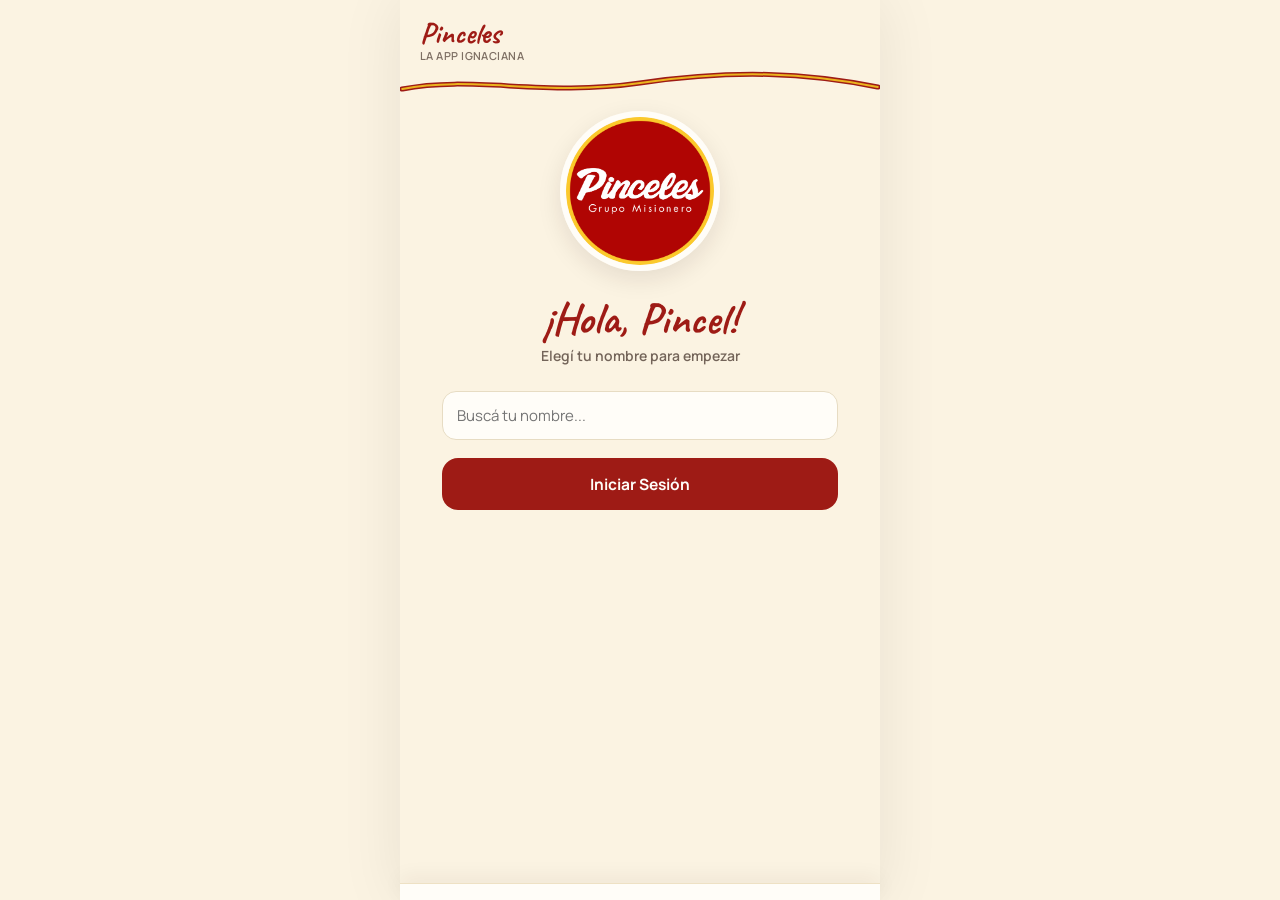
==== index.html @ 34815df1 "Update index.html" ====
<!DOCTYPE html>
<html lang="es">
<head>
<meta charset="UTF-8">
<meta name="viewport" content="width=device-width, initial-scale=1.0, maximum-scale=1">
<title>Pinceles · La app ignaciana</title>
<link rel="preconnect" href="https://fonts.googleapis.com">
<link href="https://fonts.googleapis.com/css2?family=Caveat:wght@600;700&family=Manrope:wght@400;500;600;700;800&display=swap" rel="stylesheet">
<style>
  :root{ --rojo: #9E1B15; --rojo-osc: #711209; --dorado: #EBB41E; --dorado-suave: #F6D888; --crema: #FBF3E2; --crema-2: #F3E7CC; --tinta: #2B1810; --oliva: #6B7A3A; --blanco: #FFFDF8; --sombra: 0 8px 24px rgba(43,24,16,.10); --radio: 20px; }
  *{box-sizing:border-box; -webkit-tap-highlight-color: transparent;}
  html,body{margin:0;padding:0;}
  body{ font-family:'Manrope', sans-serif; background: var(--crema); color: var(--tinta); min-height:100vh; display:flex; justify-content:center; }
  #app{ width:100%; max-width:480px; min-height:100vh; background: var(--crema); position:relative; display:flex; flex-direction:column; box-shadow: 0 0 60px rgba(0,0,0,.08); }
  .topbar{ padding: 18px 20px 14px; display:flex; align-items:center; justify-content:space-between; position:relative; z-index:2; }
  .brand{ display:flex; align-items:center; gap:10px; }
  .brand-title{ font-family:'Caveat',cursive; font-weight:700; font-size:30px; color:var(--rojo); line-height:1; }
  .brand-sub{ font-size:11px; color:var(--tinta); opacity:.6; font-weight:600; letter-spacing:.04em; text-transform:uppercase; }
  .logo-header { width: 38px; height: 38px; border-radius: 50%; object-fit: cover; border: 2px solid var(--dorado); box-shadow: var(--sombra); }
  .icon-btn{ width:38px; height:38px; border-radius:50%; background: var(--blanco); border:1px solid rgba(43,24,16,.08); display:flex; align-items:center; justify-content:center; cursor:pointer; box-shadow: var(--sombra); transition: transform .15s ease; }
  .icon-btn:active{ transform: scale(.92); }
  .btn-logout { background:none; border:none; color:var(--rojo); font-weight:800; font-size:12px; cursor:pointer; font-family:'Manrope'; text-transform:uppercase; padding-right:4px;}
  .stroke-divider{ width:100%; height:26px; display:block; margin-top:-6px; }
  .stroke-path{ stroke-dasharray: 900; stroke-dashoffset:900; animation: draw 1.1s ease forwards .15s; }
  @keyframes draw{ to{ stroke-dashoffset:0; } }
  main{ flex:1; padding: 4px 20px 100px; position:relative; z-index:1; }
  .hidden{ display:none !important; }
  .card{ background: var(--blanco); border-radius: var(--radio); box-shadow: var(--sombra); padding:18px 18px; margin-bottom:16px; border: 1px solid rgba(43,24,16,.04); }
  h2.section-title{ font-size:13px; text-transform:uppercase; letter-spacing:.06em; color: var(--rojo); font-weight:800; margin: 22px 2px 10px; }
  h2.section-title:first-child{ margin-top:6px; }
  .btn{ display:inline-flex; align-items:center; justify-content:center; gap:8px; width:100%; padding:15px 18px; border-radius:16px; border:none; font-family:'Manrope'; font-weight:700; font-size:15.5px; cursor:pointer; transition: transform .12s ease, filter .15s ease; }
  .btn:active{ transform: scale(.97); }
  .btn-primary{ background: var(--rojo); color: var(--blanco); }
  .btn-primary:hover{ filter:brightness(1.08); }
  .btn-gold{ background: var(--dorado); color: var(--tinta); }
  .btn-outline{ background:transparent; border:2px solid var(--rojo); color:var(--rojo); }
  .btn-sm{ width:auto; padding:9px 14px; font-size:13.5px; border-radius:12px; }
  input, select{ width:100%; padding:13px 14px; border-radius:14px; border:1.5px solid #E7DCC3; background: var(--blanco); font-family:'Manrope'; font-size:15px; color:var(--tinta); margin-bottom:12px; outline:none; }
  input:focus, select:focus{ border-color: var(--dorado); }
  label{ font-size:12.5px; font-weight:700; color:var(--tinta); opacity:.7; margin-bottom:6px; display:block; text-transform:uppercase; letter-spacing:.03em; }
  .toggle-row{ display:flex; gap:8px; margin-bottom:12px; }
  .toggle-opt{ flex:1; text-align:center; padding:12px 8px; border-radius:14px; border:1.5px solid #E7DCC3; font-weight:700; font-size:14px; cursor:pointer; background: var(--blanco); color: var(--tinta); opacity:.6; }
  .toggle-opt.active{ opacity:1; border-color: var(--rojo); background: #FCEFEA; color: var(--rojo); }
  .stat-grid{ display:flex; gap:12px; }
  .stat-box{ flex:1; background: linear-gradient(135deg, var(--rojo), var(--rojo-osc)); color:var(--blanco); border-radius:18px; padding:18px 14px; text-align:center; }
  .stat-box.gold{ background: linear-gradient(135deg, var(--dorado), #d99b12); color:var(--tinta); }
  .stat-num{ font-family:'Caveat'; font-size:38px; font-weight:700; line-height:1; }
  .stat-label{ font-size:11.5px; font-weight:700; opacity:.85; text-transform:uppercase; letter-spacing:.03em; margin-top:2px;}
  .list-item{ display:flex; align-items:center; justify-content:space-between; padding:12px 4px; border-bottom:1px solid #F0E4C8; }
  .list-item:last-child{ border-bottom:none; }
  .li-name{ font-weight:700; font-size:15px; }
  .li-sub{ font-size:12.5px; opacity:.6; margin-top:2px; }
  .badge{ font-size:11px; font-weight:800; padding:5px 10px; border-radius:20px; text-transform:uppercase; letter-spacing:.02em; }
  .badge-pend{ background:#FBE7DA; color:#B4551D; }
  .badge-ok{ background:#E4EDD6; color:var(--oliva); }
  .badge-neutral{ background:var(--crema-2); color:var(--tinta); opacity:.75;}
  .empty{ text-align:center; padding:26px 10px; opacity:.55; font-size:14px; }
  .bottomnav{ position:absolute; left:0; right:0; bottom:0; z-index:5; background: var(--blanco); border-top:1px solid #EEE1C4; display:flex; padding: 8px 8px calc(8px + env(safe-area-inset-bottom)); box-shadow: 0 -6px 20px rgba(43,24,16,.06); }
  .nav-btn{ flex:1; display:flex; flex-direction:column; align-items:center; gap:3px; padding:8px 2px; border-radius:14px; cursor:pointer; color:var(--tinta); opacity:.45; background:none; border:none; font-family:'Manrope'; font-weight:700; font-size:10px; }
  .nav-btn.active{ opacity:1; color:var(--rojo); background:#FCEFEA; }
  .nav-btn svg{ width:22px; height:22px; }
  .overlay{ position:absolute; inset:0; background:rgba(43,24,16,.45); z-index:20; display:flex; align-items:flex-end; justify-content:center; }
  .sheet{ width:100%; max-width:480px; background:var(--crema); border-radius:26px 26px 0 0; padding:22px 20px calc(22px + env(safe-area-inset-bottom)); max-height:88vh; overflow-y:auto; animation: slideup .25s ease; }
  @keyframes slideup{ from{ transform: translateY(30px); opacity:0;} to{transform:translateY(0); opacity:1;} }
  .sheet h3{ margin:0 0 16px; font-size:19px; color:var(--rojo); }
  .close-x{ float:right; cursor:pointer; opacity:.5; font-size:20px; }
  .selector-wrap{ padding: 10px 22px 40px; text-align:center; }
  .logo-inicio { width:160px; height:160px; border-radius:50%; object-fit:cover; border:6px solid var(--blanco); box-shadow: var(--sombra); margin: 0 auto 20px; display:block; }
  .selector-wrap h1{ font-family:'Caveat'; font-size:44px; color:var(--rojo); margin:6px 0 0; }
  .selector-wrap p.tag{ font-size:14px; opacity:.65; margin:0 0 26px; font-weight:600;}
  .quantity-stepper{ display:flex; align-items:center; gap:10px; margin-bottom:12px; }
  .qty-btn{ width:40px; height:40px; border-radius:12px; border:1.5px solid #E7DCC3; background:var(--blanco); font-size:20px; font-weight:800; color:var(--rojo); cursor:pointer; }
  .qty-val{ flex:1; text-align:center; font-weight:800; font-size:18px; }
  table.mini{ width:100%; border-collapse:collapse; font-size:13px; }
  table.mini th{ text-align:left; font-size:10.5px; text-transform:uppercase; opacity:.55; padding:6px 4px; border-bottom:2px solid var(--crema-2);}
  table.mini td{ padding:8px 4px; border-bottom:1px solid var(--crema-2); }
  table.mini input{ margin:0; padding:6px 8px; font-size:13px; border-radius:8px; width:100%; }
  .pin-dots{ display:flex; gap:14px; justify-content:center; margin:18px 0 10px; }
  .pin-dot{ width:16px; height:16px; border-radius:50%; border:2px solid var(--rojo); }
  .pin-dot.filled{ background:var(--rojo); }
  .keypad{ display:grid; grid-template-columns:repeat(3,1fr); gap:10px; margin-top:14px; }
  .key{ padding:16px 0; border-radius:14px; background:var(--blanco); border:1.5px solid #E7DCC3; font-size:20px; font-weight:800; cursor:pointer; }
  .key:active{ background:var(--crema-2); }
  .toast{ position:absolute; bottom:96px; left:50%; transform:translateX(-50%); background:var(--tinta); color:var(--blanco); padding:11px 20px; border-radius:30px; font-size:13.5px; font-weight:700; z-index:50; box-shadow:0 8px 20px rgba(0,0,0,.25); opacity:0; transition:opacity .25s ease; pointer-events:none; max-width:88%; text-align:center; }
  .toast.show{ opacity:1; }
  .toast.warn{ background:#B4551D; }
  .row-between{ display:flex; align-items:center; justify-content:space-between; }
  .muted{ opacity:.6; font-size:12.5px; }
  .banner-min{ background: linear-gradient(135deg, var(--dorado-suave), var(--dorado)); border-radius:18px; padding:16px; margin-bottom:12px; text-align:center; }
  @keyframes spin{ to{transform:rotate(360deg);} }

  /* ---- Loader "pincel escribiendo Pinceles" ---- */
  .brush-loader{ position:relative; width:170px; height:52px; margin:0 auto; }
  .brush-text{ position:absolute; left:0; top:0; width:100%; text-align:left; font-family:'Caveat',cursive; font-weight:700; font-size:38px; color:var(--rojo); white-space:nowrap; line-height:1; clip-path: inset(0 100% 0 0); animation: brushReveal 1.6s ease-in-out infinite; }
  @keyframes brushReveal{ 0%{ clip-path: inset(0 100% 0 0); } 55%{ clip-path: inset(0 0% 0 0); } 100%{ clip-path: inset(0 0% 0 0); } }
  .brush-icon{ position:absolute; top:-4px; left:-8px; width:26px; height:26px; animation: brushMove 1.6s ease-in-out infinite; transform-origin: bottom left; }
  @keyframes brushMove{
    0%   { left:-8px;  transform: rotate(-25deg); opacity:1; }
    55%  { left:148px; transform: rotate(12deg);  opacity:1; }
    58%  { left:148px; transform: rotate(12deg);  opacity:0; }
    60%  { left:-8px;  transform: rotate(-25deg); opacity:0; }
    100% { left:-8px;  transform: rotate(-25deg); opacity:1; }
  }
  .loader-label{ font-weight:800; color:var(--tinta); font-size:12.5px; letter-spacing:.06em; text-transform:uppercase; opacity:.55; margin-top:4px; }
</style>
</head>
<body>
<div id="app">
  <div class="topbar">
    <div class="brand">
      <div><div class="brand-title" id="topTitle">Pinceles</div><div class="brand-sub" id="topSub">La app ignaciana</div></div>
    </div>
    <div id="headerActions" style="display:flex; gap:10px; align-items:center;"></div>
  </div>
  <svg class="stroke-divider" viewBox="0 0 400 26" preserveAspectRatio="none"><path class="stroke-path" d="M2 18 C60 4, 120 26, 200 12 S 340 2, 398 16" stroke="var(--rojo)" stroke-width="5" fill="none" stroke-linecap="round"/><path class="stroke-path" d="M2 18 C60 4, 120 26, 200 12 S 340 2, 398 16" stroke="var(--dorado)" stroke-width="2" fill="none" stroke-linecap="round" style="animation-delay:.3s"/></svg>
  <main id="main"></main>
  <div class="bottomnav" id="bottomNav"></div>
  <div id="modalRoot"></div>
  <div class="toast" id="toast"></div>

  <div id="loader" style="position:fixed; inset:0; z-index:9999; background:rgba(43,24,16,.3); display:none; align-items:center; justify-content:center;">
    <div style="background:var(--blanco); padding:26px 30px; border-radius:24px; box-shadow:var(--sombra); display:flex; flex-direction:column; align-items:center; gap:8px;">
      <div class="brush-loader">
        <span class="brush-text">Pinceles</span>
        <svg class="brush-icon" viewBox="0 0 24 24" fill="none" stroke="var(--rojo)" stroke-width="2" stroke-linecap="round" stroke-linejoin="round">
          <path d="M18.5 2.5a2.121 2.121 0 0 1 3 3L12 15l-4 1 1-4 9.5-9.5z"></path>
          <path d="M5.5 15.5L2 22l6.5-3.5"></path>
        </svg>
      </div>
      <span class="loader-label">Cargando</span>
    </div>
  </div>

</div>

<script>
/* ============================= CONFIGURACIÓN API ============================= */
const SCRIPT_URL = "https://script.google.com/macros/s/AKfycbxogLtZlqgk6wkzD6AjpM-WFJa19YjMwTI0pzx1bWwDLIIKMVZTWb5zqlUjiiaGazgH/exec"; 
/* ============================================================================== */

const RECEPTORES = ["Luli Echenique","Mati Comello","Mili Masloski","Pauli García"];

// ACÁ ESTÁN LOS VALORES CORREGIDOS: Esto evita que un microcorte te ponga 7000/3500 y "2026".
const DEFAULT_CONFIG = { costoTotal: 120000, pagoMinimo: 18000, horasObjetivo: 17, porcentajeSolidario: 40, valorHora: 7000, valorDocena: 16000, valorMediaDocena: 9000, alias: "gmpinceles2026", pin: "0406" };

const DEFAULT_RECETA = [
  {cat:"Ingredientes", ing:"Carne - kg", c50:15.3}, {cat:"Ingredientes", ing:"Cebolla - kg", c50:15.3}, {cat:"Ingredientes", ing:"Papa - kg", c50:4.5}, {cat:"Ingredientes", ing:"Verdeo - kg", c50:1.1}, {cat:"Ingredientes", ing:"Huevo - maple", c50:2.25}, {cat:"Ingredientes", ing:"Aceituna - kg", c50:2.75}, {cat:"Ingredientes", ing:"Tapa empanadas - doc", c50:50}, {cat:"Ingredientes", ing:"Pimentón - g", c50:250}, {cat:"Ingredientes", ing:"Comino - g", c50:80}, {cat:"Ingredientes", ing:"Pimienta - g", c50:80}, {cat:"Ingredientes", ing:"Sal - g", c50:450}, {cat:"Ingredientes", ing:"Aceite - L", fixed:2},
  {cat:"Descartables", ing:"Cajas docena - u", fixed:150}, {cat:"Descartables", ing:"Cajas media - u", fixed:100}, {cat:"Descartables", ing:"Films - u", c50:50}, {cat:"Descartables", ing:"Guantes nitrilo - u", fixed:100}, {cat:"Descartables", ing:"Bolsas - u", fixed:150}, {cat:"Descartables", ing:"Cofias - u", fixed:100},
  {cat:"Limpieza", ing:"Detergente - L", fixed:2}, {cat:"Limpieza", ing:"Desengrasante - L", fixed:2}, {cat:"Limpieza", ing:"Esponjas - u", fixed:2}, {cat:"Limpieza", ing:"Esponjas metálicas - u", fixed:6},
  {cat:"Otros", ing:"Otros gastos / Extras", c50:null}
];

let STATE = { miNombre: null, pinceles: [], config: {...DEFAULT_CONFIG}, ventas: [], asistencia: [], historial: [], sesiones: {}, minimoPagos: {}, postFeriaPagos: {}, deudaAsignada: {}, ventasMisas: {docenas: 0, medias: 0, donaciones: 0}, receta: JSON.parse(JSON.stringify(DEFAULT_RECETA)), docenasCocinar: 192, tab: "estado", economiaOn: false, ecoTab: "ventas" };

function showLoading(show) { const loader = document.getElementById('loader'); if(loader) loader.style.display = show ? 'flex' : 'none'; }
function snapshot(obj){ return JSON.parse(JSON.stringify(obj)); }

async function api(action, payload = {}) {
  showLoading(true);
  try {
    const res = await fetch(SCRIPT_URL, { method: 'POST', body: JSON.stringify({ action, payload }) });
    const db = await res.json();
    if(db.error) throw new Error(db.error);
    aplicarDB(db);
    return db;
  } catch(e) { if (action !== 'SYNC') toast("Error de conexión. Intentá de nuevo.", true); throw e; }
  finally { showLoading(false); }
}

async function apiBackground(action, payload = {}, onError = null) {
  try {
    const res = await fetch(SCRIPT_URL, { method: 'POST', body: JSON.stringify({ action, payload }) });
    const db = await res.json();
    if(db.error) throw new Error(db.error);
    if(db && typeof db === 'object' && (db.pinceles || db.ventas || db.asistencia)) {
      aplicarDB(db, {silencioso:true});
    }
  } catch(e) {
    toast("⚠️ No se pudo guardar en Google. Se revirtió el cambio.", true);
    if(onError) onError();
    render();
  }
}

function aplicarDB(db, opciones = {}){
  STATE.pinceles = db.pinceles || STATE.pinceles || [];
  STATE.ventas = db.ventas || STATE.ventas || []; 
  STATE.asistencia = db.asistencia || STATE.asistencia || []; 
  STATE.historial = db.historial || STATE.historial || [];
  if(db.config && Object.keys(db.config).length > 0) STATE.config = db.config;
  STATE.sesiones = db.sesiones || STATE.sesiones || {}; 
  STATE.minimoPagos = db.minimoPagos || STATE.minimoPagos || {};
  STATE.postFeriaPagos = db.postFeriaPagos || STATE.postFeriaPagos || {}; 
  STATE.deudaAsignada = db.deudaAsignada || STATE.deudaAsignada || {};
  if(db.ventasMisas) STATE.ventasMisas = db.ventasMisas;
  
  if(db.receta && db.receta.length > 0) {
    db.receta.forEach(r => {
      const def = DEFAULT_RECETA.find(d => d.ing.split(' - ')[0] === r.ing.split(' - ')[0]);
      if(def) {
        r.cat = def.cat;
        if(def.fixed !== undefined) { r.fixed = def.fixed; delete r.c50; }
        else if(def.c50 !== undefined) { r.c50 = def.c50; delete r.fixed; }
      } else if(!r.cat) { r.cat = "Otros"; }
    });
    const currentNames = db.receta.map(r => r.ing.split(' - ')[0]);
    DEFAULT_RECETA.forEach(def => {
      if(!currentNames.includes(def.ing.split(' - ')[0])){ db.receta.push({...def, stock:0, gasto:0}); }
    });
    const order = ["Ingredientes", "Descartables", "Limpieza", "Otros"];
    db.receta.sort((a,b) => order.indexOf(a.cat) - order.indexOf(b.cat));
    STATE.receta = db.receta;
  }
  if(db.docenasCocinar !== undefined) STATE.docenasCocinar = db.docenasCocinar;
}

const fmt$ = n => "$" + Math.round(n).toLocaleString('es-AR');
function toast(msg, warn){ const t = document.getElementById('toast'); if(!t) return; t.textContent = msg; t.classList.toggle('warn', !!warn); t.classList.add('show'); setTimeout(()=>t.classList.remove('show'), warn ? 3200 : 2000); }
function misVentas(nombre){ return STATE.ventas.filter(v=>v.pincel===nombre); }
function docenasEquiv(v){ return (Number(v.docenas)||0) + (Number(v.medias)||0)*0.5; }
function totalDocenasDe(nombre){ return misVentas(nombre).reduce((a,v)=>a+docenasEquiv(v),0); }
function totalHorasDe(nombre){ return STATE.asistencia.filter(a=>a.pincel===nombre).reduce((a,r)=>a+(Number(r.horas)||0),0); }
function localISOTime(isoString){ if(!isoString) return ""; const d = new Date(isoString); d.setMinutes(d.getMinutes() - d.getTimezoneOffset()); return d.toISOString().slice(0,16); }

window.cerrarSesion = () => { STATE.miNombre = null; STATE.economiaOn = false; STATE.tab = "estado"; try { localStorage.removeItem('mi_nombre'); } catch(e){} render(); };

/* =============================================================================
   BLOQUE REUTILIZABLE: Forma de pago
============================================================================= */
function metodoPagoHTML(idPrefix, metodoInit, quienInit){
  return `
    <div id="${idPrefix}_wrap">
      <label>Forma de pago</label>
      <div class="toggle-row" id="${idPrefix}_metodo">
        <div class="toggle-opt ${metodoInit==='Transferencia'?'active':''}" data-v="Transferencia">Transferencia</div>
        <div class="toggle-opt ${metodoInit==='Efectivo'?'active':''}" data-v="Efectivo">Efectivo</div>
      </div>
      <div id="${idPrefix}_quien_wrap" style="${metodoInit==='Efectivo'?'':'display:none;'}">
        <label>¿A quién?</label>
        <select id="${idPrefix}_quien">
          <option value="" ${!quienInit?'selected':''} disabled>Elegí a quién se lo diste</option>
          ${RECEPTORES.map(r=>`<option value="${r}" ${quienInit===r?'selected':''}>${r}</option>`).join('')}
        </select>
      </div>
    </div>
  `;
}
function wireMetodoPago(idPrefix){
  let metodo = document.querySelector(`#${idPrefix}_metodo .toggle-opt.active`) ? document.querySelector(`#${idPrefix}_metodo .toggle-opt.active`).dataset.v : null;
  document.querySelectorAll(`#${idPrefix}_metodo .toggle-opt`).forEach(el=>{
    el.onclick = ()=>{
      document.querySelectorAll(`#${idPrefix}_metodo .toggle-opt`).forEach(x=>x.classList.remove('active'));
      el.classList.add('active'); metodo = el.dataset.v;
      const qw = document.getElementById(`${idPrefix}_quien_wrap`);
      if(qw) qw.style.display = metodo==='Efectivo' ? '' : 'none';
    };
  });
  return { getMetodo: ()=> metodo, getQuien: ()=> { const el = document.getElementById(`${idPrefix}_quien`); return el ? el.value : ""; } };
}
function openModalMetodoPago(titulo, onConfirm){
  const root = document.getElementById('modalRoot');
  root.innerHTML = `<div class="overlay" id="ov"><div class="sheet"><span class="close-x" id="closeX">✕</span><h3>${titulo}</h3>${metodoPagoHTML('genpago', null, null)}<button class="btn btn-primary" id="btnConfirmPagoMetodo" style="margin-top:6px;">Confirmar</button></div></div>`;
  document.getElementById('closeX').onclick = ()=> root.innerHTML=""; document.getElementById('ov').onclick = (e)=>{ if(e.target.id==='ov') root.innerHTML=""; };
  const wire = wireMetodoPago('genpago');
  document.getElementById('btnConfirmPagoMetodo').onclick = ()=>{
    const metodo = wire.getMetodo(); if(!metodo){ toast("Elegí transferencia o efectivo"); return; }
    let quien = null; if(metodo==='Efectivo'){ quien = wire.getQuien(); if(!quien){ toast("Elegí a quién se lo diste"); return; } }
    root.innerHTML = ""; onConfirm(metodo, quien);
  };
}

function render(){
  try {
    const actions = document.getElementById('headerActions');
    if(!STATE.miNombre){ actions.innerHTML = ``; renderSelector(); return; }
    
    actions.innerHTML = `<button class="btn-logout" onclick="cerrarSesion()">Salir</button><div class="icon-btn" id="btnGear" title="Panel EconomyTeam"><svg width="18" height="18" viewBox="0 0 24 24" fill="none" stroke="var(--rojo)" stroke-width="2"><path d="M12 15a3 3 0 100-6 3 3 0 000 6z"/><path d="M19.4 15a1.65 1.65 0 00.33 1.82l.06.06a2 2 0 11-2.83 2.83l-.06-.06a1.65 1.65 0 00-1.82-.33 1.65 1.65 0 00-1 1.51V21a2 2 0 11-4 0v-.09A1.65 1.65 0 009 19.4a1.65 1.65 0 00-1.82.33l-.06.06a2 2 0 11-2.83-2.83l.06-.06A1.65 1.65 0 004.6 15a1.65 1.65 0 00-1.51-1H3a2 2 0 110-4h.09A1.65 1.65 0 004.6 9a1.65 1.65 0 00-.33-1.82l-.06-.06a2 2 0 112.83-2.83l.06.06A1.65 1.65 0 009 4.6c.57-.24 1-.77 1-1.51V3a2 2 0 114 0v.09c0 .74.43 1.27 1 1.51.62.26 1.35.14 1.82-.33l.06-.06a2 2 0 112.83 2.83l-.06.06c-.47.47-.59 1.2-.33 1.82.24.57.77 1 1.51 1H21a2 2 0 110 4h-.09c-.74 0-1.27.43-1.51 1z"/></svg></div><img src="logo.jpg" alt="Logo" class="logo-header">`;
    document.getElementById('btnGear').onclick = ()=>{ if(STATE.economiaOn){ STATE.economiaOn = false; render(); return; } openPinModal(); };
    document.getElementById('topTitle').textContent = STATE.economiaOn ? "EconomyTeam" : "Bienvenido/a"; document.getElementById('topSub').textContent = STATE.economiaOn ? "Panel de gestión" : STATE.miNombre;
    if(STATE.economiaOn){ renderEconomia(); } else { renderPincelApp(); }
  } catch(err) {}
}

function renderSelector(){
  document.getElementById('bottomNav').innerHTML = ""; document.getElementById('topTitle').textContent = "Pinceles"; document.getElementById('topSub').textContent = "La app ignaciana";
  document.getElementById('main').innerHTML = `
    <div class="selector-wrap"><img src="logo.jpg" alt="Logo Pinceles" class="logo-inicio"><h1>¡Hola, Pincel!</h1><p class="tag">Elegí tu nombre para empezar</p><input list="lista-pinceles" id="selNombre" placeholder="Buscá tu nombre..." autocomplete="off"><datalist id="lista-pinceles">${STATE.pinceles.map(n=>`<option value="${n}">`).join("")}</datalist><button class="btn btn-primary" id="btnEntrar" style="margin-top:6px;">Iniciar Sesión</button></div>
  `;
  document.getElementById('btnEntrar').onclick = async ()=>{
    const v = document.getElementById('selNombre').value.trim();
    if(!v){ toast("Escribí o elegí tu nombre"); return; }
    const match = STATE.pinceles.find(p => p.trim().toLowerCase() === v.toLowerCase());
    if(!match){ toast("Perdón! tu nombre no está cargado, comunicate con alguien del EconomyTeam", true); return; }
    try { localStorage.setItem('mi_nombre', match); } catch(e){} STATE.miNombre = match; STATE.tab = "estado"; render();
    try { await api('SYNC'); } catch(e){} render();
  };
}

function renderBottomNavPincel(){
  const items = [ {id:"estado", label:"Mi estado", icon:`<svg viewBox="0 0 24 24" fill="none" stroke="currentColor" stroke-width="2"><path d="M3 3v18h18"/><path d="M7 15l4-6 3 3 5-7"/></svg>`}, {id:"ventas", label:"Ventas", icon:`<svg viewBox="0 0 24 24" fill="none" stroke="currentColor" stroke-width="2"><path d="M6 2l1.5 4h9L18 2"/><path d="M3.5 6h17l-1.6 12.5A2 2 0 0117 20H7a2 2 0 01-1.9-1.5L3.5 6z"/><path d="M9 10a3 3 0 006 0"/></svg>`}, {id:"asistencia", label:"Asistencia", icon:`<svg viewBox="0 0 24 24" fill="none" stroke="currentColor" stroke-width="2"><circle cx="12" cy="12" r="9"/><path d="M12 7v5l3 3"/></svg>`}, {id:"minimo", label:"Mínimo", icon:`<svg viewBox="0 0 24 24" fill="none" stroke="currentColor" stroke-width="2"><circle cx="12" cy="12" r="9"/><path d="M9 12l2 2 4-4"/></svg>`} ];
  document.getElementById('bottomNav').innerHTML = items.map(it=>`<button class="nav-btn ${STATE.tab===it.id?'active':''}" data-tab="${it.id}">${it.icon}<span>${it.label}</span></button>`).join("");
  document.querySelectorAll('.nav-btn').forEach(b=>{ b.onclick = ()=>{ STATE.tab = b.dataset.tab; render(); }; });
}

function renderPincelApp(){
  renderBottomNavPincel(); const main = document.getElementById('main');
  if(STATE.tab==="estado") return renderTabEstado(main); if(STATE.tab==="ventas") return renderTabVentas(main); if(STATE.tab==="asistencia") return renderTabAsistencia(main); if(STATE.tab==="minimo") return renderTabMinimo(main);
}

function renderTabEstado(main){
  const docenas = totalDocenasDe(STATE.miNombre), horas = totalHorasDe(STATE.miNombre), min = STATE.minimoPagos[STATE.miNombre];
  main.innerHTML = `<h2 class="section-title">Mi estado en la feria</h2><div class="stat-grid"><div class="stat-box"><div class="stat-num">${docenas}</div><div class="stat-label">Docenas vendidas</div></div><div class="stat-box gold"><div class="stat-num">${horas.toFixed(1)}</div><div class="stat-label">Horas trabajadas</div></div></div><div class="card" style="margin-top:16px; text-align:center;"><div class="li-sub" style="margin-bottom:6px;">Aporte al mínimo de misión</div><span class="badge ${min && min.pagado ? 'badge-ok':'badge-pend'}">${min && min.pagado ? 'Mínimo abonado' : 'Mínimo pendiente'}</span></div><p class="muted" style="text-align:center; margin-top:14px;">¡Seguí así, Pincel! Cada docena y cada hora suman un montón para la misión 🎨🥟</p>`;
}

function renderTabVentas(main){
  const mias = misVentas(STATE.miNombre).slice().reverse(), impagas = mias.filter(v=>v.estado==='Falta Pagar');
  const adeudaDocs = impagas.reduce((a,v)=>a + (Number(v.docenas)||0), 0), adeudaMeds = impagas.reduce((a,v)=>a + (Number(v.medias)||0), 0);
  const montoAdeudado = (adeudaDocs * (STATE.config.valorDocena||7000)) + (adeudaMeds * (STATE.config.valorMediaDocena||3500));
  main.innerHTML = `<h2 class="section-title">Mis ventas</h2>${montoAdeudado > 0 ? `<div class="banner-min" style="background:var(--rojo); color:var(--blanco); padding:12px; margin-bottom:16px; margin-top:-6px;"><div style="font-size:12px; font-weight:700; opacity:.9;">Adeudás a Economía por tus ventas:</div><div class="stat-num" style="font-size:26px; margin:4px 0;">${fmt$(montoAdeudado)}</div><div style="font-size:11px; opacity:.8;">Corresponde a ${adeudaDocs} docenas y ${adeudaMeds} medias.</div></div>` : ''}<button class="btn btn-primary" id="btnNuevaVenta">＋ Registrar venta</button><div style="height:10px"></div><button class="btn btn-outline" id="btnRegistrarPago">Registrar pagos</button><p class="muted" style="text-align:center; margin-top:12px; font-size:11.5px;">Podés ir transfiriendo el dinero de tus ventas a <b>gmpinceles2026</b> (Paulina Rocío García) o pagar todo junto al final.</p><h2 class="section-title" style="margin-top:20px;">Mis clientes</h2><p class="muted" style="font-size:11px; margin:-5px 0 10px 4px;">Tocá cualquier venta para modificarla o borrarla.</p><div class="card">${mias.length===0 ? `<div class="empty">Todavía no registraste ninguna venta.</div>` : mias.map(v=>`<div class="list-item" style="cursor:pointer;" onclick="openModalVenta('${v.id}')"><div><div class="li-name">${v.cliente}</div><div class="li-sub">${v.docenas? v.docenas+' doc. ':''}${v.medias? v.medias+' 1/2 doc. ':''}· ${v.tipo}${v.estado==='Pagado' && v.metodoPago ? ' · '+v.metodoPago+(v.metodoPago==='Efectivo' && v.recibidoPor ? ' ('+v.recibidoPor+')' : '') : ''}</div></div><div style="display:flex; align-items:center; gap:8px;"><span class="badge ${v.estado==='Pagado'?'badge-ok':'badge-pend'}">${v.estado}</span><svg width="16" height="16" viewBox="0 0 24 24" fill="none" stroke="var(--tinta)" stroke-width="2" opacity="0.4"><path d="M11 4H4a2 2 0 0 0-2 2v14a2 2 0 0 0 2 2h14a2 2 0 0 0 2-2v-7"></path><path d="M18.5 2.5a2.121 2.121 0 0 1 3 3L12 15l-4 1 1-4 9.5-9.5z"></path></svg></div></div>`).join("")}</div>`;
  document.getElementById('btnNuevaVenta').onclick = ()=> openModalVenta(); document.getElementById('btnRegistrarPago').onclick = openModalRegistrarPago;
}

window.openModalVenta = (idEdit = null) => {
  const root = document.getElementById('modalRoot'); 
  let reg = idEdit ? STATE.ventas.find(v=>v.id===idEdit) : null;
  
  // Si estamos editando, solo cargamos los números de ese registro específico. Si no, arranca todo en 0.
  let docC = (reg && reg.tipo==='Crudas') ? (reg.docenas||0) : 0;
  let medC = (reg && reg.tipo==='Crudas') ? (reg.medias||0) : 0;
  let docO = (reg && reg.tipo==='Cocidas') ? (reg.docenas||0) : 0;
  let medO = (reg && reg.tipo==='Cocidas') ? (reg.medias||0) : 0;
  
  let estado = reg ? reg.estado : "Falta Pagar", cName = reg ? reg.cliente : "";
  let metodoInit = reg ? (reg.metodoPago||null) : null, quienInit = reg ? (reg.recibidoPor||null) : null;
  
  root.innerHTML = `<div class="overlay" id="ov"><div class="sheet"><span class="close-x" id="closeX">✕</span><h3>${reg ? 'Editar Venta' : 'Registrar Venta'}</h3>
    <label>Nombre o apodo del cliente</label>
    <input id="vCliente" value="${cName}" placeholder="Ej: Marta (vecina)">
    
    <div style="background:var(--blanco); border:1.5px solid #E7DCC3; border-radius:16px; padding:12px 14px 4px; margin-bottom:16px;">
      <label style="color:var(--rojo); font-size:14px; margin-bottom:12px; text-transform:none; opacity:1;">🥟 Crudas</label>
      <div class="row-between" style="margin-bottom:10px;">
        <span style="font-size:13.5px; font-weight:700; opacity:.8;">Docenas</span>
        <div class="quantity-stepper" style="margin:0;"><button class="qty-btn" id="dcM">−</button><div class="qty-val" id="dcV">${docC}</div><button class="qty-btn" id="dcP">+</button></div>
      </div>
      <div class="row-between" style="margin-bottom:10px;">
        <span style="font-size:13.5px; font-weight:700; opacity:.8;">Medias docenas</span>
        <div class="quantity-stepper" style="margin:0;"><button class="qty-btn" id="mcM">−</button><div class="qty-val" id="mcV">${medC}</div><button class="qty-btn" id="mcP">+</button></div>
      </div>
    </div>

    <div style="background:var(--blanco); border:1.5px solid #E7DCC3; border-radius:16px; padding:12px 14px 4px; margin-bottom:16px;">
      <label style="color:var(--dorado); font-size:14px; margin-bottom:12px; text-transform:none; opacity:1;">🥟 Cocidas</label>
      <div class="row-between" style="margin-bottom:10px;">
        <span style="font-size:13.5px; font-weight:700; opacity:.8;">Docenas</span>
        <div class="quantity-stepper" style="margin:0;"><button class="qty-btn" id="doM">−</button><div class="qty-val" id="doV">${docO}</div><button class="qty-btn" id="doP">+</button></div>
      </div>
      <div class="row-between" style="margin-bottom:10px;">
        <span style="font-size:13.5px; font-weight:700; opacity:.8;">Medias docenas</span>
        <div class="quantity-stepper" style="margin:0;"><button class="qty-btn" id="moM">−</button><div class="qty-val" id="moV">${medO}</div><button class="qty-btn" id="moP">+</button></div>
      </div>
    </div>

    <label>¿Ya transferiste el dinero a Economía?</label>
    <div class="toggle-row" id="estadoRow"><div class="toggle-opt ${estado==='Falta Pagar'?'active':''}" data-v="Falta Pagar">Falta pagar</div><div class="toggle-opt ${estado==='Pagado'?'active':''}" data-v="Pagado">Pagado</div></div>
    <div id="pagoExtra"></div>
    <p class="muted" style="font-size:11px; margin-top:-6px; margin-bottom:12px; line-height:1.3;">"Pagado" significa que vos ya le mandaste esa plata a Economía. No importa si tu cliente todavía no te pagó a vos.</p>
    <button class="btn btn-primary" id="btnGuardarVenta" style="margin-bottom:8px;">${reg ? 'Guardar Cambios' : 'Guardar Venta'}</button>
    ${reg ? `<button class="btn btn-outline" id="btnBorrarVenta" style="color:#B4551D; border-color:#B4551D;">Eliminar Venta</button>` : ''}
  </div></div>`;
  
  // Botones +/- Crudas
  document.getElementById('dcM').onclick=()=>{ docC=Math.max(0,docC-1); document.getElementById('dcV').textContent=docC; };
  document.getElementById('dcP').onclick=()=>{ docC++; document.getElementById('dcV').textContent=docC; };
  document.getElementById('mcM').onclick=()=>{ medC=Math.max(0,medC-1); document.getElementById('mcV').textContent=medC; };
  document.getElementById('mcP').onclick=()=>{ medC++; document.getElementById('mcV').textContent=medC; };
  
  // Botones +/- Cocidas
  document.getElementById('doM').onclick=()=>{ docO=Math.max(0,docO-1); document.getElementById('doV').textContent=docO; };
  document.getElementById('doP').onclick=()=>{ docO++; document.getElementById('doV').textContent=docO; };
  document.getElementById('moM').onclick=()=>{ medO=Math.max(0,medO-1); document.getElementById('moV').textContent=medO; };
  document.getElementById('moP').onclick=()=>{ medO++; document.getElementById('moV').textContent=medO; };

  let pagoWire = null;
  function refreshPagoExtra(){
    const cont = document.getElementById('pagoExtra');
    if(estado === 'Pagado'){ cont.innerHTML = metodoPagoHTML('vpago', metodoInit, quienInit); pagoWire = wireMetodoPago('vpago'); }
    else { cont.innerHTML = ""; pagoWire = null; }
  }
  refreshPagoExtra();
  document.querySelectorAll('#estadoRow .toggle-opt').forEach(el=>el.onclick=()=>{ document.querySelectorAll('#estadoRow .toggle-opt').forEach(x=>x.classList.remove('active')); el.classList.add('active'); estado = el.dataset.v; refreshPagoExtra(); });

  document.getElementById('closeX').onclick = ()=> root.innerHTML=""; document.getElementById('ov').onclick = (e)=>{ if(e.target.id==='ov') root.innerHTML=""; };
  
  document.getElementById('btnGuardarVenta').onclick = ()=>{
    const cliente = document.getElementById('vCliente').value.trim(); if(!cliente){ toast("Escribí el nombre del cliente"); return; } 
    const crudasActivas = docC > 0 || medC > 0;
    const cocidasActivas = docO > 0 || medO > 0;
    if(!crudasActivas && !cocidasActivas){ toast("Cargá al menos una docena o media"); return; }
    
    let metodoFinal = null, quienFinal = null;
    if(estado === 'Pagado'){
      metodoFinal = pagoWire ? pagoWire.getMetodo() : null; if(!metodoFinal){ toast("Elegí si fue por transferencia o efectivo"); return; }
      if(metodoFinal === 'Efectivo'){ quienFinal = pagoWire.getQuien(); if(!quienFinal){ toast("Elegí a quién le diste el efectivo"); return; } }
    }
    
    const prevVentas = snapshot(STATE.ventas);
    let aBorrar = null, aEditar = null, aAgregar = [];

    if(reg){
      if(reg.tipo === 'Crudas'){
        if(crudasActivas) aEditar = {...reg, cliente, docenas: docC, medias: medC, estado, metodoPago: metodoFinal, recibidoPor: quienFinal};
        else aBorrar = reg;
        if(cocidasActivas) aAgregar.push({...reg, id: Date.now()+"_co", cliente, docenas: docO, medias: medO, tipo: "Cocidas", estado, metodoPago: metodoFinal, recibidoPor: quienFinal});
      } else {
        if(cocidasActivas) aEditar = {...reg, cliente, docenas: docO, medias: medO, estado, metodoPago: metodoFinal, recibidoPor: quienFinal};
        else aBorrar = reg;
        if(crudasActivas) aAgregar.push({...reg, id: Date.now()+"_cr", cliente, docenas: docC, medias: medC, tipo: "Crudas", estado, metodoPago: metodoFinal, recibidoPor: quienFinal});
      }
    } else {
      const baseId = Date.now()+"_"+Math.random().toString(36).slice(2,7);
      if(crudasActivas) aAgregar.push({ id: baseId+"_cr", fecha: new Date().toISOString(), pincel: STATE.miNombre, cliente, docenas: docC, medias: medC, tipo: "Crudas", estado, metodoPago: metodoFinal, recibidoPor: quienFinal });
      if(cocidasActivas) aAgregar.push({ id: baseId+"_co", fecha: new Date().toISOString(), pincel: STATE.miNombre, cliente, docenas: docO, medias: medO, tipo: "Cocidas", estado, metodoPago: metodoFinal, recibidoPor: quienFinal });
    }

    if(aBorrar) STATE.ventas = STATE.ventas.filter(v => v.id !== aBorrar.id);
    if(aEditar) { const idx = STATE.ventas.findIndex(v => v.id === aEditar.id); if(idx>=0) STATE.ventas[idx] = aEditar; }
    aAgregar.forEach(nueva => STATE.ventas.push(nueva));

    root.innerHTML=""; toast(reg ? "Cambios guardados ✅" : "Venta registrada 🎉"); render();

    if(aBorrar) apiBackground('DEL_VENTA', { id: aBorrar.id }, () => STATE.ventas = prevVentas);
    if(aEditar) apiBackground('EDIT_VENTA', aEditar, () => STATE.ventas = prevVentas);
    aAgregar.forEach(nueva => apiBackground('ADD_VENTA', nueva, () => STATE.ventas = prevVentas));
  };
  
  const btnBorrar = document.getElementById('btnBorrarVenta'); 
  if(btnBorrar){ 
    btnBorrar.onclick = ()=>{ 
      if(confirm("¿Seguro que querés borrar esta venta?")){ 
        const prevVentas = snapshot(STATE.ventas); 
        STATE.ventas = STATE.ventas.filter(v=>v.id!==idEdit); 
        root.innerHTML=""; toast("Venta eliminada"); render(); 
        apiBackground('DEL_VENTA', { id: idEdit }, ()=>{ STATE.ventas = prevVentas; }); 
      } 
    }; 
  }
}

function openModalRegistrarPago(){
  const root = document.getElementById('modalRoot'), pendientes = misVentas(STATE.miNombre).filter(v=>v.estado==="Falta Pagar");
  root.innerHTML = `<div class="overlay" id="ov"><div class="sheet"><span class="close-x" id="closeX">✕</span><h3>Registrar pagos</h3><p class="muted" style="font-size:11px; margin-top:-6px; line-height:1.3;">Tildá únicamente las ventas por las cuales <b>ya le transferiste</b> el dinero a Economía.</p>${pendientes.length===0 ? `<div class="empty">No tenés transferencias pendientes a Economía.</div>` : `${pendientes.map(v=>`<label style="display:flex; align-items:center; gap:10px; text-transform:none; font-weight:600; opacity:1; margin:10px 0;"><input type="checkbox" class="chkPago" data-id="${v.id}" style="width:auto; margin:0;">${v.cliente} — ${v.docenas? v.docenas+' doc ':''}${v.medias? v.medias+' 1/2 doc':''}</label>`).join("")}${metodoPagoHTML('bpago', null, null)}<button class="btn btn-primary" id="btnConfirmarPagos" style="margin-top:10px;">Confirmar pagos</button>`}</div></div>`;
  document.getElementById('closeX').onclick = ()=> root.innerHTML=""; document.getElementById('ov').onclick = (e)=>{ if(e.target.id==='ov') root.innerHTML=""; };
  const btn = document.getElementById('btnConfirmarPagos');
  if(btn){
    const wire = wireMetodoPago('bpago');
    btn.onclick = ()=>{
      const ids = Array.from(document.querySelectorAll('.chkPago:checked')).map(c=>c.dataset.id); if(ids.length===0){ toast("Seleccioná al menos un pago"); return; }
      const metodo = wire.getMetodo(); if(!metodo){ toast("Elegí si fue por transferencia o efectivo"); return; }
      let quien = null; if(metodo==='Efectivo'){ quien = wire.getQuien(); if(!quien){ toast("Elegí a quién le diste el efectivo"); return; } }
      const prevVentas = snapshot(STATE.ventas);
      ids.forEach(id=>{ const v = STATE.ventas.find(x=>x.id===id); if(v){ v.estado = 'Pagado'; v.metodoPago = metodo; v.recibidoPor = quien; } });
      root.innerHTML=""; toast("Pagos actualizados ✅"); render();
      apiBackground('UPDATE_PAGOS_VENTA', { ids, metodoPago: metodo, recibidoPor: quien }, ()=>{ STATE.ventas = prevVentas; });
    };
  }
}

function renderTabAsistencia(main){
  const activa = STATE.sesiones[STATE.miNombre], misRegistros = STATE.asistencia.filter(a=>a.pincel===STATE.miNombre).slice().reverse();
  main.innerHTML = `<h2 class="section-title">Mi asistencia</h2><div style="display:flex; gap:12px; margin-bottom:20px;">${activa ? `<div style="flex:1; text-align:center;"><p class="muted" style="margin-bottom:8px;">Entraste a las ${new Date(activa).toLocaleTimeString('es-AR',{hour:'2-digit',minute:'2-digit'})}</p><button class="btn btn-primary" id="btnSalida" style="flex-direction:column; padding:20px; border-radius:24px; font-size:18px;"><svg width="32" height="32" viewBox="0 0 24 24" fill="none" stroke="currentColor" stroke-width="2" style="margin-bottom:8px;"><circle cx="12" cy="12" r="10"/><polyline points="12 6 12 12 16 14"/></svg> Marcar Salida</button></div>` : `<button class="btn btn-gold" id="btnEntrada" style="flex:1; flex-direction:column; padding:24px 10px; border-radius:24px; font-size:18px;"><svg width="36" height="36" viewBox="0 0 24 24" fill="none" stroke="currentColor" stroke-width="2" style="margin-bottom:8px;"><circle cx="12" cy="12" r="10"/><polyline points="12 6 12 12 16 14"/></svg> Marcar Entrada</button>`}</div><h2 class="section-title">Mis registros</h2><p class="muted" style="font-size:11px; margin:-5px 0 10px 4px;">Tocá el lápiz si te olvidaste de marcar o querés corregir la hora.</p><div class="card">${misRegistros.length===0 ? `<div class="empty">Todavía no tenés horas cargadas.</div>` : misRegistros.map(r=>`<div class="list-item" style="cursor:pointer;" onclick="openEditAsistencia('${r.id}')"><div><div class="li-name">${new Date(r.fecha).toLocaleDateString('es-AR',{weekday:'long', day:'numeric', month:'short'})}</div><div class="li-sub">${new Date(r.entrada).toLocaleTimeString('es-AR',{hour:'2-digit',minute:'2-digit'})} → ${new Date(r.salida).toLocaleTimeString('es-AR',{hour:'2-digit',minute:'2-digit'})}</div></div><div style="display:flex; align-items:center; gap:8px;"><span class="badge badge-neutral">${Number(r.horas).toFixed(1)} hs</span><svg width="16" height="16" viewBox="0 0 24 24" fill="none" stroke="var(--tinta)" stroke-width="2" opacity="0.4"><path d="M11 4H4a2 2 0 0 0-2 2v14a2 2 0 0 0 2 2h14a2 2 0 0 0 2-2v-7"></path><path d="M18.5 2.5a2.121 2.121 0 0 1 3 3L12 15l-4 1 1-4 9.5-9.5z"></path></svg></div></div>`).join("")}</div>`;
  const be = document.getElementById('btnEntrada'); if(be) be.onclick = ()=>{
    const prevSesiones = snapshot(STATE.sesiones);
    STATE.sesiones[STATE.miNombre] = new Date().toISOString();
    toast("¡Entrada registrada! ⏱️"); render();
    apiBackground('SET_SYS', { key: 'sesiones', value: STATE.sesiones }, ()=>{ STATE.sesiones = prevSesiones; });
  };
  const bs = document.getElementById('btnSalida'); if(bs) bs.onclick = ()=>{
    const entrada = STATE.sesiones[STATE.miNombre], salida = new Date().toISOString(), horas = Math.max(0, Math.round(((new Date(salida) - new Date(entrada)) / 3600000)*10)/10), asistenciaObj = { id: Date.now()+"_"+Math.random().toString(36).slice(2,7), pincel: STATE.miNombre, fecha: entrada, entrada, salida, horas };
    const prevSesiones = snapshot(STATE.sesiones), prevAsistencia = snapshot(STATE.asistencia);
    delete STATE.sesiones[STATE.miNombre]; STATE.asistencia.push(asistenciaObj);
    toast("¡Salida registrada! 🙌"); render();
    apiBackground('CHECK_OUT', { pincel: STATE.miNombre, asistencia: asistenciaObj }, ()=>{ STATE.sesiones = prevSesiones; STATE.asistencia = prevAsistencia; });
  };
}

window.openEditAsistencia = (id) => {
  const root = document.getElementById('modalRoot'); const reg = STATE.asistencia.find(a=>a.id === id); if(!reg) return;
  root.innerHTML = `<div class="overlay" id="ov"><div class="sheet"><span class="close-x" id="closeX">✕</span><h3>Editar Horario</h3><label>Hora de llegada</label><input type="datetime-local" id="editEntrada" value="${localISOTime(reg.entrada)}"><label>Hora de salida</label><input type="datetime-local" id="editSalida" value="${localISOTime(reg.salida)}"><button class="btn btn-primary" id="btnGuardarEdit">Guardar cambios</button></div></div>`;
  document.getElementById('closeX').onclick = ()=> root.innerHTML=""; document.getElementById('ov').onclick = (e)=>{ if(e.target.id==='ov') root.innerHTML=""; };
  document.getElementById('btnGuardarEdit').onclick = ()=>{
    const valIn = document.getElementById('editEntrada').value, valOut = document.getElementById('editSalida').value; if(!valIn || !valOut){ toast("Completá ambas fechas"); return; } const dIn = new Date(valIn), dOut = new Date(valOut), horas = (dOut - dIn) / 3600000; if(horas < 0){ toast("La salida no puede ser anterior"); return; }
    const prevAsistencia = snapshot(STATE.asistencia);
    reg.entrada = dIn.toISOString(); reg.salida = dOut.toISOString(); reg.fecha = dIn.toISOString(); reg.horas = Math.max(0, Math.round(horas*10)/10);
    root.innerHTML=""; toast("Registro actualizado ✅"); render();
    apiBackground('EDIT_ASISTENCIA', reg, ()=>{ STATE.asistencia = prevAsistencia; });
  };
}

function renderTabMinimo(main){
  const min = STATE.minimoPagos[STATE.miNombre], postFeria = STATE.postFeriaPagos[STATE.miNombre], deuda = STATE.deudaAsignada[STATE.miNombre] || 0;
  main.innerHTML = `
    <h2 class="section-title">Transferencias a Economía</h2><p class="muted" style="margin-bottom:18px; text-align:center;">Datos: <b>Paulina Rocío García</b><br>Alias: <span style="color:var(--rojo); font-weight:bold; font-family:monospace; font-size:16px;">gmpinceles2026</span></p>
    <div class="banner-min"><div style="font-size:13px; font-weight:700; opacity:.8; text-transform:uppercase;">Mínimo base de misión</div><div class="stat-num" style="color:var(--tinta); font-size:36px; margin:4px 0;">${fmt$(STATE.config.pagoMinimo)}</div>${min && min.pagado ? `<div style="margin-top:12px;"><span class="badge badge-ok" style="font-size:12px;">Ya registraste el pago del mínimo ✅</span>${min.metodoPago ? `<div class="muted" style="margin-top:6px;">${min.metodoPago}${min.metodoPago==='Efectivo' && min.recibidoPor ? ' a '+min.recibidoPor : ''}</div>` : ''}</div>` : `<button class="btn btn-outline btn-sm" id="btnPagueMinimo" style="margin-top:8px; border-color:var(--tinta); color:var(--tinta); font-weight:800;">Avisar que ya pagué el mínimo</button>`}</div>
    ${deuda > 0 ? `<div class="banner-min" style="background:var(--rojo); color:var(--blanco); margin-top:20px;"><div style="font-size:13px; font-weight:700; opacity:.9; text-transform:uppercase;">Deuda post feria</div><div class="stat-num" style="font-size:36px; margin:4px 0;">${fmt$(deuda)}</div>${postFeria && postFeria.pagado ? `<div style="margin-top:12px;"><span class="badge badge-ok" style="font-size:12px; background:var(--blanco); color:var(--rojo);">Ya registraste el pago del saldo post feria ✅</span>${postFeria.metodoPago ? `<div style="margin-top:6px; font-size:12px; opacity:.85;">${postFeria.metodoPago}${postFeria.metodoPago==='Efectivo' && postFeria.recibidoPor ? ' a '+postFeria.recibidoPor : ''}</div>` : ''}</div>` : `<button class="btn btn-outline btn-sm" id="btnPaguePostFeria" style="margin-top:8px; border-color:var(--blanco); color:var(--blanco); font-weight:800;">Avisar que ya pagué el saldo post feria</button>`}</div>` : ''}
  `;
  const bMin = document.getElementById('btnPagueMinimo'); if(bMin) bMin.onclick = ()=>{
    openModalMetodoPago('¿Cómo pagaste el mínimo?', (metodo, quien)=>{
      const prev = STATE.minimoPagos[STATE.miNombre];
      STATE.minimoPagos[STATE.miNombre] = {pagado:true, fecha:new Date().toISOString(), metodoPago: metodo, recibidoPor: quien};
      toast("¡Gracias! Pago registrado 🙏"); render();
      apiBackground('SET_SYS', { key: 'minimo_pagos', value: STATE.minimoPagos }, ()=>{ STATE.minimoPagos[STATE.miNombre] = prev; });
    });
  };
  const bPost = document.getElementById('btnPaguePostFeria'); if(bPost) bPost.onclick = ()=>{
    openModalMetodoPago('¿Cómo pagaste el saldo post feria?', (metodo, quien)=>{
      const prev = STATE.postFeriaPagos[STATE.miNombre];
      STATE.postFeriaPagos[STATE.miNombre] = {pagado:true, fecha:new Date().toISOString(), metodoPago: metodo, recibidoPor: quien};
      toast("¡Gracias! Pago registrado 🙏"); render();
      apiBackground('SET_SYS', { key: 'postferia_pagos', value: STATE.postFeriaPagos }, ()=>{ STATE.postFeriaPagos[STATE.miNombre] = prev; });
    });
  };
}

/* ============================= ECONOMY ============================= */
function openPinModal(){
  const root = document.getElementById('modalRoot'); let entered = ""; const cfgPin = (STATE.config.pin || "0406").toString();
  root.innerHTML = `<div class="overlay" id="ov"><div class="sheet" style="text-align:center;"><span class="close-x" id="closeX">✕</span><h3>EconomyTeam</h3><p class="muted">Ingresá el PIN del equipo</p><div class="pin-dots" id="pinDots">${[0,1,2,3].map(()=>`<div class="pin-dot"></div>`).join("")}</div><div class="keypad" id="keypad">${[1,2,3,4,5,6,7,8,9,'','0','⌫'].map(k=>`<div class="key" data-k="${k}">${k}</div>`).join("")}</div></div></div>`;
  document.getElementById('closeX').onclick = ()=> root.innerHTML=""; document.getElementById('ov').onclick = (e)=>{ if(e.target.id==='ov') root.innerHTML=""; };
  const dots = ()=>document.querySelectorAll('.pin-dot');
  document.querySelectorAll('.key').forEach(k=>{
    k.onclick = ()=>{
      const val = k.dataset.k; if(val==='') return;
      if(val==='⌫'){ entered = entered.slice(0,-1); } else if(entered.length<4){ entered += val; }
      dots().forEach((d,i)=> d.classList.toggle('filled', i<entered.length));
      if(entered.length===4){ setTimeout(()=>{ if(entered === cfgPin){ STATE.economiaOn = true; STATE.ecoTab="ventas"; root.innerHTML=""; render(); } else { toast("PIN incorrecto", true); entered=""; dots().forEach(d=>d.classList.remove('filled')); } }, 150); }
    };
  });
}

function renderBottomNavEconomia(){
  const items = [
    {id:"ventas", label:"Ventas", icon:`<svg viewBox="0 0 24 24" fill="none" stroke="currentColor" stroke-width="2"><path d="M6 2l1.5 4h9L18 2"/><path d="M3.5 6h17l-1.6 12.5A2 2 0 0117 20H7a2 2 0 01-1.9-1.5L3.5 6z"/></svg>`},
    {id:"compras", label:"Compras", icon:`<svg viewBox="0 0 24 24" fill="none" stroke="currentColor" stroke-width="2"><circle cx="9" cy="21" r="1"/><circle cx="20" cy="21" r="1"/><path d="M1 1h4l2.68 13.39a2 2 0 0 0 2 1.61h9.72a2 2 0 0 0 2-1.61L23 6H6"/></svg>`},
    {id:"liquidacion", label:"Liquid.", icon:`<svg viewBox="0 0 24 24" fill="none" stroke="currentColor" stroke-width="2"><rect x="2" y="4" width="20" height="16" rx="2" ry="2"/><line x1="2" y1="10" x2="22" y2="10"/></svg>`},
    {id:"resultados", label:"Resultados", icon:`<svg viewBox="0 0 24 24" fill="none" stroke="currentColor" stroke-width="2"><polyline points="23 6 13.5 15.5 8.5 10.5 1 18"/><polyline points="17 6 23 6 23 12"/></svg>`},
    {id:"config", label:"Config", icon:`<svg viewBox="0 0 24 24" fill="none" stroke="currentColor" stroke-width="2"><circle cx="12" cy="12" r="3"/><path d="M19.4 15a1.65 1.65 0 00.33 1.82l.06.06a2 2 0 11-2.83 2.83l-.06-.06a1.65 1.65 0 00-1.82-.33 1.65 1.65 0 00-1 1.51V21a2 2 0 11-4 0v-.09A1.65 1.65 0 009 19.4a1.65 1.65 0 00-1.82.33l-.06.06a2 2 0 11-2.83-2.83l.06-.06A1.65 1.65 0 004.6 15a1.65 1.65 0 00-1.51-1H3a2 2 0 110-4h.09A1.65 1.65 0 004.6 9a1.65 1.65 0 00-.33-1.82l-.06-.06a2 2 0 112.83-2.83l.06.06A1.65 1.65 0 009 4.6c.57-.24 1-.77 1-1.51V3a2 2 0 114 0v.09c0 .74.43 1.27 1 1.51.62.26 1.35.14 1.82-.33l.06-.06a2 2 0 112.83 2.83l-.06.06c-.47.47-.59 1.2-.33 1.82.24.57.77 1 1.51 1H21a2 2 0 110 4h-.09c-.74 0-1.27.43-1.51 1z"/></svg>`}
  ];
  document.getElementById('bottomNav').innerHTML = items.map(it=>`<button class="nav-btn ${STATE.ecoTab===it.id?'active':''}" data-etab="${it.id}">${it.icon}<span>${it.label}</span></button>`).join(""); document.querySelectorAll('.nav-btn').forEach(b=>{ b.onclick = ()=>{ STATE.ecoTab = b.dataset.etab; render(); }; });
}

function renderEconomia(){
  renderBottomNavEconomia(); const main = document.getElementById('main');
  if(STATE.ecoTab==="config") return renderEcoConfig(main); if(STATE.ecoTab==="compras") return renderEcoCompras(main); if(STATE.ecoTab==="ventas") return renderEcoVentas(main); if(STATE.ecoTab==="liquidacion") return renderEcoLiquidacion(main); if(STATE.ecoTab==="resultados") return renderEcoResultados(main);
}

function renderEcoConfig(main){
  const c = STATE.config;
  main.innerHTML = `<h2 class="section-title">Parámetros de la misión</h2><div class="card"><label>Mínimo de misión ($)</label><input type="number" id="cMinimo" value="${c.pagoMinimo}"><label>Horas para pagar la misión</label><input type="number" id="cHorasObj" value="${c.horasObjetivo}"><label>Valor 1 hora ($)</label><input type="number" id="cHora" value="${c.valorHora}"><label>Precio 1 docena ($)</label><input type="number" id="cDocena" value="${c.valorDocena}"><label>Precio 1/2 docena ($)</label><input type="number" id="cMedia" value="${c.valorMediaDocena}"><label>Porcentaje Solidario (%)</label><input type="number" id="cPorc" value="${c.porcentajeSolidario}"><label>PIN del panel EconomyTeam</label><input type="text" id="cPin" value="${c.pin}" maxlength="4"><button class="btn btn-primary" id="btnGuardarConfig">Guardar cambios</button></div>`;
  document.getElementById('btnGuardarConfig').onclick = ()=>{
    const prevConfig = snapshot(STATE.config);
    STATE.config.pagoMinimo = Number(document.getElementById('cMinimo').value)||0; STATE.config.horasObjetivo = Number(document.getElementById('cHorasObj').value)||0; STATE.config.valorHora = Number(document.getElementById('cHora').value)||0; STATE.config.valorDocena = Number(document.getElementById('cDocena').value)||0; STATE.config.valorMediaDocena = Number(document.getElementById('cMedia').value)||0; STATE.config.porcentajeSolidario = Number(document.getElementById('cPorc').value)||40; STATE.config.pin = document.getElementById('cPin').value.trim() || "0406";
    toast("Configuración guardada ✅"); render();
    apiBackground('SET_SYS', { key: 'config', value: STATE.config }, ()=>{ STATE.config = prevConfig; });
  };
}

function renderEcoCompras(main){
  const docCoc = STATE.docenasCocinar;
  const rows = STATE.receta.map((r,i) => {
    let req = null;
    if(r.fixed !== undefined) req = r.fixed;
    else if(r.c50 !== undefined && r.c50 !== null) req = (r.c50/50)*docCoc;
    let totalComprar = req !== null ? Math.max(0, Math.round((req - (r.stock||0))*100)/100) : null;
    return {...r, idx:i, totalComprar};
  });
  const totalGasto = rows.reduce((a,r)=>a+(Number(r.gasto)||0),0);
  
  const groups = { "Ingredientes": [], "Descartables": [], "Limpieza": [], "Otros": [] };
  rows.forEach(r => { let cat = r.cat || "Otros"; if(!groups[cat]) groups[cat] = []; groups[cat].push(r); });

  let tableHTML = "";
  Object.keys(groups).forEach(cat => {
    if(groups[cat].length === 0) return;
    tableHTML += `<tr><td colspan="4" style="background:#E7DCC3; font-weight:800; font-size:11px; text-transform:uppercase; letter-spacing:0.04em; padding:6px 8px; color:var(--tinta);">${cat}</td></tr>`;
    groups[cat].forEach(r => {
      const parts = r.ing.split(' - ');
      const name = parts[0];
      const unit = parts[1] ? `<span style="font-size:10.5px; opacity:.6; font-weight:700;"> - ${parts[1]}</span>` : '';
      tableHTML += `<tr><td style="line-height:1.2;">${name}${unit}</td><td><input type="number" class="stockInput" data-i="${r.idx}" value="${r.stock||0}" style="width:48px; padding:6px; font-size:12px; margin:0;"></td><td style="font-weight:800; color:var(--rojo); text-align:center;">${r.totalComprar===null?'—':r.totalComprar}</td><td><input type="number" class="gastoInput" data-i="${r.idx}" value="${r.gasto||0}" style="width:60px; padding:6px; font-size:12px; margin:0;"></td></tr>`;
    });
  });

  main.innerHTML = `<h2 class="section-title">Calculadora de compras</h2><div class="card"><label>Docenas a cocinar esta feria</label><input type="number" id="cocDoc" value="${docCoc}"><button class="btn btn-gold btn-sm" id="btnRecalc" style="width:100%">Recalcular cantidades</button></div><div class="card"><table class="mini"><thead><tr><th>Ítem</th><th>Stock</th><th>Comprar</th><th>Gasto $</th></tr></thead><tbody>${tableHTML}</tbody></table><div style="height:1px; background:#EEE1C4; margin:14px 0;"></div><div class="row-between"><strong>Gasto total feria</strong><strong style="color:var(--rojo); font-size:18px;">${fmt$(totalGasto)}</strong></div><button class="btn btn-primary" id="btnGuardarCompras" style="margin-top:14px;">Guardar cambios en tabla</button></div>`;
  
  document.getElementById('btnRecalc').onclick = ()=>{
    const prevDoc = STATE.docenasCocinar;
    STATE.docenasCocinar = Number(document.getElementById('cocDoc').value)||0;
    render();
    apiBackground('SET_SYS', { key: 'docenas_cocinar', value: STATE.docenasCocinar }, ()=>{ STATE.docenasCocinar = prevDoc; });
  };
  document.getElementById('btnGuardarCompras').onclick = ()=>{
    const prevReceta = snapshot(STATE.receta);
    document.querySelectorAll('.stockInput').forEach(inp=> STATE.receta[Number(inp.dataset.i)].stock = Number(inp.value)||0);
    document.querySelectorAll('.gastoInput').forEach(inp=> STATE.receta[Number(inp.dataset.i)].gasto = Number(inp.value)||0);
    toast("Tabla guardada ✅"); render();
    apiBackground('SET_SYS', { key: 'receta', value: STATE.receta }, ()=>{ STATE.receta = prevReceta; });
  };
}

function renderEcoVentas(main){
  const crudasMap = {}, cocidasMap = {};
  STATE.ventas.forEach(v => {
    const d = Number(v.docenas)||0, m = Number(v.medias)||0;
    if(d===0 && m===0) return;
    if(v.tipo === 'Crudas') {
      if(!crudasMap[v.pincel]) crudasMap[v.pincel] = {d:0, m:0};
      crudasMap[v.pincel].d += d; crudasMap[v.pincel].m += m;
    } else if(v.tipo === 'Cocidas') {
      if(!cocidasMap[v.pincel]) cocidasMap[v.pincel] = {d:0, m:0};
      cocidasMap[v.pincel].d += d; cocidasMap[v.pincel].m += m;
    }
  });
  
  const arrCrudas = Object.entries(crudasMap).sort((a,b)=>a[0].localeCompare(b[0]));
  const arrCocidas = Object.entries(cocidasMap).sort((a,b)=>a[0].localeCompare(b[0]));
  const renderDetalle = (arr) => arr.length===0 ? `<tr><td colspan="3" style="text-align:center; opacity:.5;">No hay ventas</td></tr>` : arr.map(([p, v]) => `<tr><td>${p}</td><td style="text-align:center; font-weight:700;">${v.d}</td><td style="text-align:center; font-weight:700;">${v.m}</td></tr>`).join("");

  const totCrudasDoc = STATE.ventas.filter(v=>v.tipo==='Crudas').reduce((a,v)=>a+(Number(v.docenas)||0),0), totCrudasMed = STATE.ventas.filter(v=>v.tipo==='Crudas').reduce((a,v)=>a+(Number(v.medias)||0),0), totCocidasDoc = STATE.ventas.filter(v=>v.tipo==='Cocidas').reduce((a,v)=>a+(Number(v.docenas)||0),0), totCocidasMed = STATE.ventas.filter(v=>v.tipo==='Cocidas').reduce((a,v)=>a+(Number(v.medias)||0),0);
  
  const fN = n => Number.isInteger(n) ? n : n.toFixed(1);
  const crudasDocEq = totCrudasDoc + totCrudasMed*0.5;
  const cocidasDocEq = totCocidasDoc + totCocidasMed*0.5;
  const totalEq = crudasDocEq + cocidasDocEq;

  main.innerHTML = `
    <h2 class="section-title">Ventas en Misas</h2><div class="card" style="border-left: 4px solid var(--oliva);"><label>Docenas vendidas</label><input type="number" id="misasDocenas" value="${STATE.ventasMisas.docenas || 0}"><label>Medias docenas vendidas</label><input type="number" id="misasMedias" value="${STATE.ventasMisas.medias || 0}"><label>Donaciones recibidas ($)</label><input type="number" id="misasDonaciones" value="${STATE.ventasMisas.donaciones || 0}"><button class="btn btn-primary" id="btnGuardarMisas" style="margin-top:8px;">Guardar datos de misas</button></div>
    
    <h2 class="section-title" style="margin-top:24px; font-size:14px; color:var(--rojo);">Ventas Pinceles: ${fN(crudasDocEq)} crudas + ${fN(cocidasDocEq)} cocidas = ${fN(totalEq)}</h2>
    <div class="stat-grid">
      <div class="stat-box" style="cursor:pointer; position:relative;" onclick="const e=document.getElementById('det-crudas'); e.style.display=e.style.display==='none'?'block':'none';">
        <div class="stat-num">${totCrudasDoc}<span style="font-size:18px;">+${totCrudasMed}½</span></div>
        <div class="stat-label">Crudas <svg width="12" height="12" viewBox="0 0 24 24" fill="none" stroke="currentColor" stroke-width="3" stroke-linecap="round" stroke-linejoin="round" style="vertical-align:middle; margin-bottom:2px;"><polyline points="6 9 12 15 18 9"></polyline></svg></div>
      </div>
      <div class="stat-box gold" style="cursor:pointer; position:relative;" onclick="const e=document.getElementById('det-cocidas'); e.style.display=e.style.display==='none'?'block':'none';">
        <div class="stat-num">${totCocidasDoc}<span style="font-size:18px;">+${totCocidasMed}½</span></div>
        <div class="stat-label">Cocidas <svg width="12" height="12" viewBox="0 0 24 24" fill="none" stroke="currentColor" stroke-width="3" stroke-linecap="round" stroke-linejoin="round" style="vertical-align:middle; margin-bottom:2px;"><polyline points="6 9 12 15 18 9"></polyline></svg></div>
      </div>
    </div>

    <div id="det-crudas" class="card" style="display:none; margin-top:12px; border-left:4px solid var(--rojo); padding:14px;">
      <h3 style="margin:0 0 10px; font-size:12px; color:var(--rojo); text-transform:uppercase; font-weight:800; letter-spacing:0.04em;">Detalle Crudas</h3>
      <table class="mini">
        <thead><tr><th>Pincel</th><th style="text-align:center; width:60px;">Doc.</th><th style="text-align:center; width:60px;">1/2 Doc.</th></tr></thead>
        <tbody>${renderDetalle(arrCrudas)}</tbody>
      </table>
    </div>

    <div id="det-cocidas" class="card" style="display:none; margin-top:12px; border-left:4px solid var(--dorado); padding:14px;">
      <h3 style="margin:0 0 10px; font-size:12px; color:var(--tinta); text-transform:uppercase; font-weight:800; letter-spacing:0.04em;">Detalle Cocidas</h3>
      <table class="mini">
        <thead><tr><th>Pincel</th><th style="text-align:center; width:60px;">Doc.</th><th style="text-align:center; width:60px;">1/2 Doc.</th></tr></thead>
        <tbody>${renderDetalle(arrCocidas)}</tbody>
      </table>
    </div>

    <h2 class="section-title" style="margin-top:20px;">Detalle de pagos por Pincel</h2>
    <div class="card">${[...new Set(STATE.ventas.map(v=>v.pincel))].length===0 ? `<div class="empty">Todavía no hay ventas cargadas.</div>` : [...new Set(STATE.ventas.map(v=>v.pincel))].map(p=>{ const vs = STATE.ventas.filter(x=>x.pincel===p), impagas = vs.filter(x=>x.estado==='Falta Pagar'); const dImp = impagas.reduce((a,x)=>a+(Number(x.docenas)||0),0), mImp = impagas.reduce((a,x)=>a+(Number(x.medias)||0),0); const plataImpaga = (dImp * (STATE.config.valorDocena||16000)) + (mImp * (STATE.config.valorMediaDocena||9000)); return `<div class="list-item" style="flex-direction:column; align-items:flex-start; gap:6px;"><div class="row-between" style="width:100%;"><div class="li-name">${p}</div><span class="badge badge-neutral">${totalDocenasDe(p)} doc. vendidas</span></div>${plataImpaga > 0 ? `<div style="font-size:11.5px; color:#B4551D; background:#FBE7DA; padding:4px 8px; border-radius:6px; width:100%;">Adeuda transferir: <b>${fmt$(plataImpaga)}</b> (${dImp} doc, ${mImp} meds)</div>` : `<div style="font-size:11.5px; color:var(--oliva); font-weight:700;">Transferencias al día ✅</div>`}</div>` }).join("")}</div>
  `;
  document.getElementById('btnGuardarMisas').onclick = ()=>{
    const prevMisas = snapshot(STATE.ventasMisas);
    STATE.ventasMisas = { docenas: Number(document.getElementById('misasDocenas').value) || 0, medias: Number(document.getElementById('misasMedias').value) || 0, donaciones: Number(document.getElementById('misasDonaciones').value) || 0 };
    toast("Datos guardados ✅"); render();
    apiBackground('SET_SYS', { key: 'ventas_misas', value: STATE.ventasMisas }, ()=>{ STATE.ventasMisas = prevMisas; });
  };
}

window.asignarDeuda = (pincel, monto) => {
  const prevDeuda = snapshot(STATE.deudaAsignada), prevPostFeria = snapshot(STATE.postFeriaPagos);
  STATE.deudaAsignada[pincel] = monto;
  if(STATE.postFeriaPagos[pincel]){ STATE.postFeriaPagos[pincel].pagado = false; }
  toast(`Deuda asignada a ${pincel} ✅`); render();
  apiBackground('SET_SYS', { key: 'deuda_asignada', value: STATE.deudaAsignada }, ()=>{ STATE.deudaAsignada = prevDeuda; });
  if(STATE.postFeriaPagos[pincel]){ apiBackground('SET_SYS', { key: 'postferia_pagos', value: STATE.postFeriaPagos }, ()=>{ STATE.postFeriaPagos = prevPostFeria; }); }
};

function calcularLiquidacion(nombre){
  const c = STATE.config, horas = totalHorasDe(nombre), docenasVendidas = totalDocenasDe(nombre);
  const baseFaltante = (c.horasObjetivo || 17) - horas - docenasVendidas;
  const deudaMonto = Math.max(0, Math.round(baseFaltante * (c.valorHora || 7000) * ((c.porcentajeSolidario||40)/100)));
  return {horas, docenasVendidas, deudaMonto};
}

function renderEcoLiquidacion(main){
  const todos = [...new Set([...STATE.pinceles, ...STATE.ventas.map(v=>v.pincel), ...STATE.asistencia.map(a=>a.pincel), ...Object.keys(STATE.minimoPagos)])].sort();
  
  const activos = todos.filter(n => {
    const r = calcularLiquidacion(n);
    const pagomin = STATE.minimoPagos[n] && STATE.minimoPagos[n].pagado;
    const pagopost = STATE.postFeriaPagos[n] && STATE.postFeriaPagos[n].pagado;
    const deuda = STATE.deudaAsignada[n] && STATE.deudaAsignada[n] > 0;
    return r.horas > 0 || r.docenasVendidas > 0 || pagomin || pagopost || deuda;
  });

  main.innerHTML = `
    <h2 class="section-title">Liquidación Post Feria</h2><p class="muted" style="margin:0 0 12px; font-size:11.5px;">Cálculo: (Horas misión - hs - docenas) * ${fmt$(STATE.config.valorHora||7000)} * ${STATE.config.porcentajeSolidario||40}%</p>
    <div class="card">
      ${activos.length===0 ? `<div class="empty">Nadie registró horas ni ventas todavía.</div>` : activos.map(n=>{
        const r = calcularLiquidacion(n), yaAsignada = STATE.deudaAsignada[n] || 0, postFeriaOk = STATE.postFeriaPagos[n] && STATE.postFeriaPagos[n].pagado;
        const pagomin = STATE.minimoPagos[n] && STATE.minimoPagos[n].pagado;
        return `
          <div class="list-item" style="flex-direction:column; align-items:flex-start; gap:8px;">
            <div class="row-between" style="width:100%;">
              <div>
                <div class="li-name">${n}</div>
                <div class="li-sub">${r.horas.toFixed(1)} hs · ${r.docenasVendidas} doc.</div>
              </div>
              <div style="text-align:right;">
                <div style="display:flex; flex-direction:column; align-items:flex-end; gap:4px; margin-bottom:6px;">
                  <span class="badge ${r.deudaMonto>0?'badge-pend':'badge-ok'}" style="white-space:nowrap; display:block;">Debe: ${fmt$(r.deudaMonto)}</span>
                  ${pagomin ? `<span style="font-size:9.5px; background:var(--oliva); color:white; padding:3px 6px; border-radius:8px; font-weight:700; text-transform:uppercase; letter-spacing:0.03em;">Mínimo ✅</span>` : `<span style="font-size:9.5px; background:#FBE7DA; color:#B4551D; padding:3px 6px; border-radius:8px; font-weight:700; text-transform:uppercase; letter-spacing:0.03em;">Mínimo ❌</span>`}
                </div>
                ${yaAsignada > 0 ? `<span style="font-size:10px; color:var(--oliva); font-weight:800; display:block; margin-bottom:4px;">Ya asignado: ${fmt$(yaAsignada)}</span>${postFeriaOk ? `<span style="font-size:10px; background:var(--oliva); color:white; padding:2px 6px; border-radius:10px; font-weight:700;">Pagó deuda ✅</span>` : `<span style="font-size:10px; background:#B4551D; color:white; padding:2px 6px; border-radius:10px; font-weight:700;">Aún no pagó</span>`}` : ''}
              </div>
            </div>
            ${(r.deudaMonto > 0 && !postFeriaOk) ? `<button class="btn btn-outline btn-sm" style="width:100%; padding:6px; font-size:12px;" onclick="asignarDeuda('${n}', ${r.deudaMonto})">${yaAsignada > 0 ? 'Actualizar deuda asignada' : 'Confirmar y asignar deuda a su perfil'}</button>` : ''}
          </div>
        `;
      }).join("")}
    </div>
  `;
}

window.reiniciarMision = async () => {
  const confirm1 = confirm("⚠️ ATENCIÓN: Estás por guardar el historial y borrar TODAS las ventas, horas y gastos para iniciar una nueva feria. ¿Estás seguro?");
  if(!confirm1) return;

  const nombreMision = prompt("Ponele un nombre a esta feria/misión para guardarla en el Historial (ej: 'Feria Julio 2026'):");
  if(!nombreMision || !nombreMision.trim()){ toast("Reinicio cancelado: hace falta un nombre para archivarla.", true); return; }

  const confirm2 = prompt("Escribí la palabra BORRAR (en mayúsculas) para confirmar:");
  if(confirm2 !== "BORRAR") { toast("Reinicio cancelado.", true); return; }
  
  const c = STATE.config, egresos = STATE.receta.reduce((a,r) => a + (Number(r.gasto)||0), 0);
  let docPinceles = 0, medPinceles = 0;
  STATE.ventas.forEach(v => { docPinceles += Number(v.docenas)||0; medPinceles += Number(v.medias)||0; });
  const ingresosPinceles = (docPinceles * (c.valorDocena||16000)) + (medPinceles * (c.valorMediaDocena||9000));
  const docMisas = Number(STATE.ventasMisas.docenas)||0, medMisas = Number(STATE.ventasMisas.medias)||0;
  const ingresosMisas = (docMisas * (c.valorDocena||16000)) + (medMisas * (c.valorMediaDocena||9000)), donaciones = Number(STATE.ventasMisas.donaciones)||0;
  const ingresosTotales = ingresosPinceles + ingresosMisas + donaciones, ganancia = ingresosTotales - egresos;
  
  const confStr = `Mínimo: ${fmt$(c.pagoMinimo)} • Hs Misión: ${c.horasObjetivo} hs • Valor 1hr: ${fmt$(c.valorHora)} • Docena: ${fmt$(c.valorDocena)} • 1/2 Doc: ${fmt$(c.valorMediaDocena)} • Solidario: ${c.porcentajeSolidario}%`;

  const summary = {
    nombre: nombreMision.trim(),
    fecha: new Date().toLocaleDateString('es-AR'),
    docPinceles: docPinceles + (medPinceles*0.5), docMisas: docMisas + (medMisas*0.5),
    ingresos: ingresosTotales, egresos: egresos, ganancia: ganancia, config: confStr
  };

  try { await api('RESET_MISSION', summary); toast("Misión archivada y reiniciada 🗂️"); render(); }
  catch(e) { toast("No se pudo reiniciar la misión, intentá de nuevo.", true); }
};

function renderEcoResultados(main) {
  const c = STATE.config, egresosTotales = STATE.receta.reduce((a,r) => a + (Number(r.gasto)||0), 0);
  let ingresosPinceles = 0; STATE.ventas.forEach(v => { ingresosPinceles += (Number(v.docenas) || 0) * (c.valorDocena||16000); ingresosPinceles += (Number(v.medias) || 0) * (c.valorMediaDocena||9000); });
  const ingresosMisas = ((Number(STATE.ventasMisas.docenas) || 0) * (c.valorDocena||16000)) + ((Number(STATE.ventasMisas.medias) || 0) * (c.valorMediaDocena||9000)), totalDonaciones = Number(STATE.ventasMisas.donaciones) || 0;
  const ingresosTotales = ingresosPinceles + ingresosMisas + totalDonaciones, gananciaNeta = ingresosTotales - egresosTotales;
  const historial = STATE.historial || [];
  
  main.innerHTML = `
    <h2 class="section-title">Resultados de la Feria Actual</h2><div class="banner-min" style="background:${gananciaNeta >= 0 ? 'var(--oliva)' : 'var(--rojo)'}; color:var(--blanco); padding:18px;"><div style="font-size:13px; font-weight:700; text-transform:uppercase; opacity:.9;">Ganancia Neta</div><div class="stat-num" style="font-size:42px; margin:4px 0;">${fmt$(gananciaNeta)}</div><div style="font-size:12px; font-weight:500; opacity:.8;">(Ingresos totales menos Egresos totales)</div></div>
    <div class="card"><div class="row-between" style="margin-bottom:8px;"><span class="muted">Ventas Pinceles</span><strong>${fmt$(ingresosPinceles)}</strong></div><div class="row-between" style="margin-bottom:8px;"><span class="muted">Ventas en Misas</span><strong>${fmt$(ingresosMisas)}</strong></div><div class="row-between" style="margin-bottom:8px;"><span class="muted">Donaciones (Misas)</span><strong>${fmt$(totalDonaciones)}</strong></div><div style="height:1px; background:#EEE1C4; margin:14px 0;"></div><div class="row-between" style="color:var(--oliva);"><strong>Total Ingresos</strong><strong style="font-size:18px;">${fmt$(ingresosTotales)}</strong></div></div>
    <div class="card"><div class="row-between" style="color:var(--rojo);"><strong>Total Gastos (Compras)</strong><strong style="font-size:18px;">${fmt$(egresosTotales)}</strong></div></div>
    
    <div style="margin-top:40px; padding-top:20px; border-top:2px dashed #E7DCC3;">
      <h2 class="section-title" style="color:var(--rojo);">⚠️ Zona de Peligro</h2>
      <p class="muted" style="font-size:11.5px; margin-bottom:10px;">Esto guardará un resumen en el Historial (con el nombre que le pongas) y borrará las ventas y horas de la feria actual.</p>
      <button class="btn btn-outline" style="border-color:var(--rojo); color:var(--rojo);" onclick="reiniciarMision()">Archivar y Reiniciar Misión</button>
    </div>

    <h2 class="section-title" style="margin-top:30px;">Historial de Misiones</h2>
    <div class="card">
      ${historial.length===0 ? `<div class="empty">Todavía no hay misiones archivadas.</div>` : historial.slice().reverse().map(h=>`
        <div style="border-bottom:1px solid #F0E4C8; padding-bottom:12px; margin-bottom:12px;">
          <div class="row-between" style="margin-bottom:2px;"><strong style="color:var(--rojo); font-size:15.5px;">${h.nombre ? h.nombre : ('Feria del '+h.fecha)}</strong><span class="badge ${h.ganancia >= 0 ? 'badge-ok' : 'badge-pend'}" style="font-size:11px;">Neta: ${fmt$(Number(h.ganancia))}</span></div>
          <div class="muted" style="margin-bottom:8px;">${h.nombre ? h.fecha : ''}</div>
          <div class="row-between" style="font-size:12px; margin-bottom:4px;"><span class="muted">Ingresos Totales:</span><strong>${fmt$(Number(h.ingresos))}</strong></div>
          <div class="row-between" style="font-size:12px; margin-bottom:4px;"><span class="muted">Egresos Totales:</span><strong>${fmt$(Number(h.egresos))}</strong></div>
          <div class="row-between" style="font-size:12px; margin-bottom:4px;"><span class="muted">Ventas Pinceles:</span><strong>${h.docPinceles} doc.</strong></div>
          <div class="row-between" style="font-size:12px; margin-bottom:8px;"><span class="muted">Ventas Misas:</span><strong>${h.docMisas} doc.</strong></div>
          <div style="font-size:11px; background:var(--crema-2); padding:8px; border-radius:8px; color:var(--tinta); opacity:0.9; line-height:1.4;"><strong>Parámetros usados:</strong><br>${h.config}</div>
        </div>
      `).join("")}
    </div>
  `;
}

/* ============================= INIT ============================= */
(async function init(){
  try { STATE.miNombre = localStorage.getItem('mi_nombre'); } catch(e){}
  try { render(); } catch(e) {}
  try { await api('SYNC'); } catch(e) {}
  try { render(); } catch(e) {}
})();
</script>
</body>
</html>
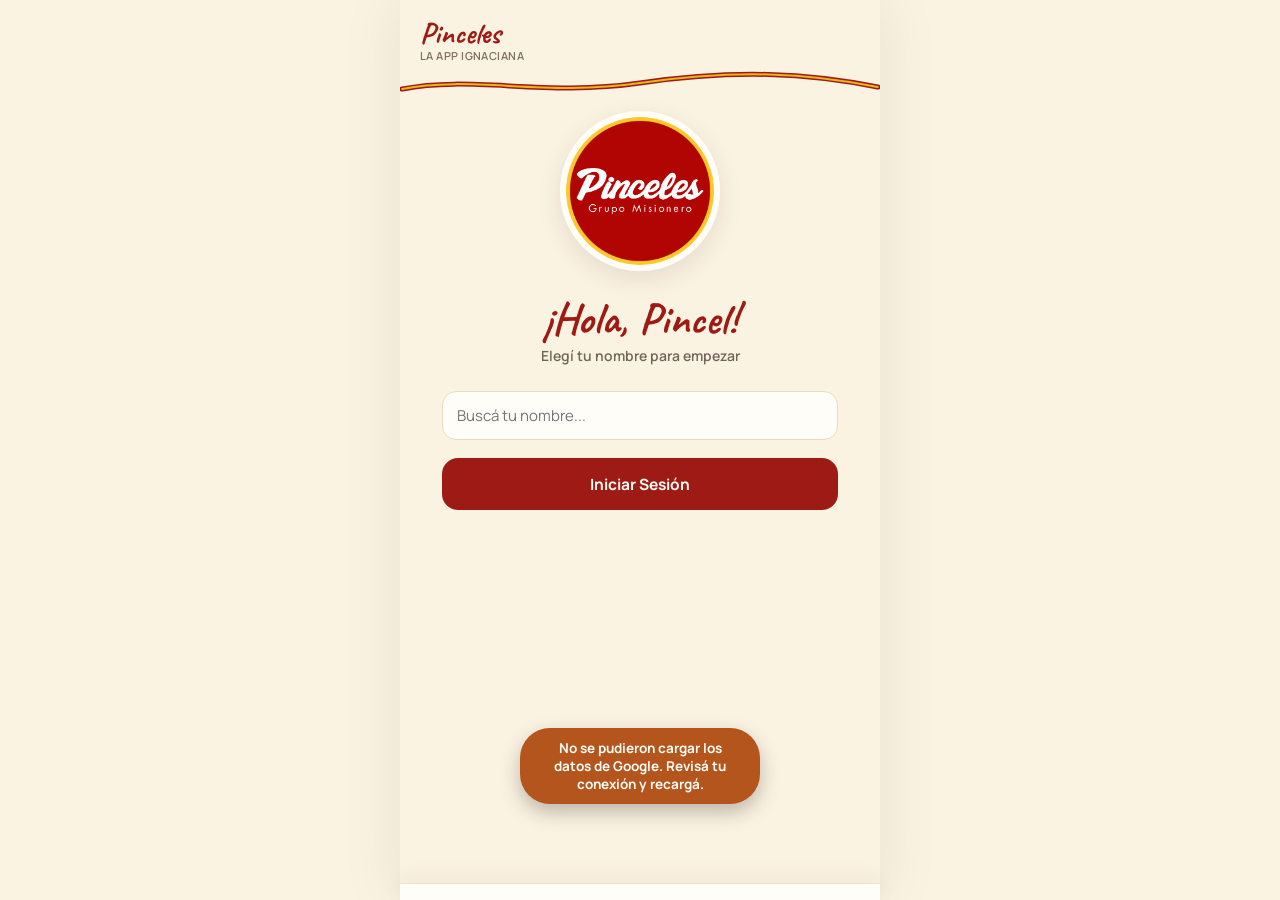
==== commit 952d86de: "Orden del codigo en carpetas" ====
--- a/index.html
+++ b/index.html
@@ -2,107 +2,13 @@
 <html lang="es">
 <head>
 <meta charset="UTF-8">
-<meta name="viewport" content="width=device-width, initial-scale=1.0, maximum-scale=1">
+<meta name="viewport" content="width=device-width, initial-scale=1.0">
 <title>Pinceles · La app ignaciana</title>
+<meta name="theme-color" content="#FBF3E2">
 <link rel="preconnect" href="https://fonts.googleapis.com">
 <link href="https://fonts.googleapis.com/css2?family=Caveat:wght@600;700&family=Manrope:wght@400;500;600;700;800&display=swap" rel="stylesheet">
-<style>
-  :root{ --rojo: #9E1B15; --rojo-osc: #711209; --dorado: #EBB41E; --dorado-suave: #F6D888; --crema: #FBF3E2; --crema-2: #F3E7CC; --tinta: #2B1810; --oliva: #6B7A3A; --blanco: #FFFDF8; --sombra: 0 8px 24px rgba(43,24,16,.10); --radio: 20px; }
-  *{box-sizing:border-box; -webkit-tap-highlight-color: transparent;}
-  html,body{margin:0;padding:0;}
-  body{ font-family:'Manrope', sans-serif; background: var(--crema); color: var(--tinta); min-height:100vh; display:flex; justify-content:center; }
-  #app{ width:100%; max-width:480px; min-height:100vh; background: var(--crema); position:relative; display:flex; flex-direction:column; box-shadow: 0 0 60px rgba(0,0,0,.08); }
-  .topbar{ padding: 18px 20px 14px; display:flex; align-items:center; justify-content:space-between; position:relative; z-index:2; }
-  .brand{ display:flex; align-items:center; gap:10px; }
-  .brand-title{ font-family:'Caveat',cursive; font-weight:700; font-size:30px; color:var(--rojo); line-height:1; }
-  .brand-sub{ font-size:11px; color:var(--tinta); opacity:.6; font-weight:600; letter-spacing:.04em; text-transform:uppercase; }
-  .logo-header { width: 38px; height: 38px; border-radius: 50%; object-fit: cover; border: 2px solid var(--dorado); box-shadow: var(--sombra); }
-  .icon-btn{ width:38px; height:38px; border-radius:50%; background: var(--blanco); border:1px solid rgba(43,24,16,.08); display:flex; align-items:center; justify-content:center; cursor:pointer; box-shadow: var(--sombra); transition: transform .15s ease; }
-  .icon-btn:active{ transform: scale(.92); }
-  .btn-logout { background:none; border:none; color:var(--rojo); font-weight:800; font-size:12px; cursor:pointer; font-family:'Manrope'; text-transform:uppercase; padding-right:4px;}
-  .stroke-divider{ width:100%; height:26px; display:block; margin-top:-6px; }
-  .stroke-path{ stroke-dasharray: 900; stroke-dashoffset:900; animation: draw 1.1s ease forwards .15s; }
-  @keyframes draw{ to{ stroke-dashoffset:0; } }
-  main{ flex:1; padding: 4px 20px 100px; position:relative; z-index:1; }
-  .hidden{ display:none !important; }
-  .card{ background: var(--blanco); border-radius: var(--radio); box-shadow: var(--sombra); padding:18px 18px; margin-bottom:16px; border: 1px solid rgba(43,24,16,.04); }
-  h2.section-title{ font-size:13px; text-transform:uppercase; letter-spacing:.06em; color: var(--rojo); font-weight:800; margin: 22px 2px 10px; }
-  h2.section-title:first-child{ margin-top:6px; }
-  .btn{ display:inline-flex; align-items:center; justify-content:center; gap:8px; width:100%; padding:15px 18px; border-radius:16px; border:none; font-family:'Manrope'; font-weight:700; font-size:15.5px; cursor:pointer; transition: transform .12s ease, filter .15s ease; }
-  .btn:active{ transform: scale(.97); }
-  .btn-primary{ background: var(--rojo); color: var(--blanco); }
-  .btn-primary:hover{ filter:brightness(1.08); }
-  .btn-gold{ background: var(--dorado); color: var(--tinta); }
-  .btn-outline{ background:transparent; border:2px solid var(--rojo); color:var(--rojo); }
-  .btn-sm{ width:auto; padding:9px 14px; font-size:13.5px; border-radius:12px; }
-  input, select{ width:100%; padding:13px 14px; border-radius:14px; border:1.5px solid #E7DCC3; background: var(--blanco); font-family:'Manrope'; font-size:15px; color:var(--tinta); margin-bottom:12px; outline:none; }
-  input:focus, select:focus{ border-color: var(--dorado); }
-  label{ font-size:12.5px; font-weight:700; color:var(--tinta); opacity:.7; margin-bottom:6px; display:block; text-transform:uppercase; letter-spacing:.03em; }
-  .toggle-row{ display:flex; gap:8px; margin-bottom:12px; }
-  .toggle-opt{ flex:1; text-align:center; padding:12px 8px; border-radius:14px; border:1.5px solid #E7DCC3; font-weight:700; font-size:14px; cursor:pointer; background: var(--blanco); color: var(--tinta); opacity:.6; }
-  .toggle-opt.active{ opacity:1; border-color: var(--rojo); background: #FCEFEA; color: var(--rojo); }
-  .stat-grid{ display:flex; gap:12px; }
-  .stat-box{ flex:1; background: linear-gradient(135deg, var(--rojo), var(--rojo-osc)); color:var(--blanco); border-radius:18px; padding:18px 14px; text-align:center; }
-  .stat-box.gold{ background: linear-gradient(135deg, var(--dorado), #d99b12); color:var(--tinta); }
-  .stat-num{ font-family:'Caveat'; font-size:38px; font-weight:700; line-height:1; }
-  .stat-label{ font-size:11.5px; font-weight:700; opacity:.85; text-transform:uppercase; letter-spacing:.03em; margin-top:2px;}
-  .list-item{ display:flex; align-items:center; justify-content:space-between; padding:12px 4px; border-bottom:1px solid #F0E4C8; }
-  .list-item:last-child{ border-bottom:none; }
-  .li-name{ font-weight:700; font-size:15px; }
-  .li-sub{ font-size:12.5px; opacity:.6; margin-top:2px; }
-  .badge{ font-size:11px; font-weight:800; padding:5px 10px; border-radius:20px; text-transform:uppercase; letter-spacing:.02em; }
-  .badge-pend{ background:#FBE7DA; color:#B4551D; }
-  .badge-ok{ background:#E4EDD6; color:var(--oliva); }
-  .badge-neutral{ background:var(--crema-2); color:var(--tinta); opacity:.75;}
-  .empty{ text-align:center; padding:26px 10px; opacity:.55; font-size:14px; }
-  .bottomnav{ position:absolute; left:0; right:0; bottom:0; z-index:5; background: var(--blanco); border-top:1px solid #EEE1C4; display:flex; padding: 8px 8px calc(8px + env(safe-area-inset-bottom)); box-shadow: 0 -6px 20px rgba(43,24,16,.06); }
-  .nav-btn{ flex:1; display:flex; flex-direction:column; align-items:center; gap:3px; padding:8px 2px; border-radius:14px; cursor:pointer; color:var(--tinta); opacity:.45; background:none; border:none; font-family:'Manrope'; font-weight:700; font-size:10px; }
-  .nav-btn.active{ opacity:1; color:var(--rojo); background:#FCEFEA; }
-  .nav-btn svg{ width:22px; height:22px; }
-  .overlay{ position:absolute; inset:0; background:rgba(43,24,16,.45); z-index:20; display:flex; align-items:flex-end; justify-content:center; }
-  .sheet{ width:100%; max-width:480px; background:var(--crema); border-radius:26px 26px 0 0; padding:22px 20px calc(22px + env(safe-area-inset-bottom)); max-height:88vh; overflow-y:auto; animation: slideup .25s ease; }
-  @keyframes slideup{ from{ transform: translateY(30px); opacity:0;} to{transform:translateY(0); opacity:1;} }
-  .sheet h3{ margin:0 0 16px; font-size:19px; color:var(--rojo); }
-  .close-x{ float:right; cursor:pointer; opacity:.5; font-size:20px; }
-  .selector-wrap{ padding: 10px 22px 40px; text-align:center; }
-  .logo-inicio { width:160px; height:160px; border-radius:50%; object-fit:cover; border:6px solid var(--blanco); box-shadow: var(--sombra); margin: 0 auto 20px; display:block; }
-  .selector-wrap h1{ font-family:'Caveat'; font-size:44px; color:var(--rojo); margin:6px 0 0; }
-  .selector-wrap p.tag{ font-size:14px; opacity:.65; margin:0 0 26px; font-weight:600;}
-  .quantity-stepper{ display:flex; align-items:center; gap:10px; margin-bottom:12px; }
-  .qty-btn{ width:40px; height:40px; border-radius:12px; border:1.5px solid #E7DCC3; background:var(--blanco); font-size:20px; font-weight:800; color:var(--rojo); cursor:pointer; }
-  .qty-val{ flex:1; text-align:center; font-weight:800; font-size:18px; }
-  table.mini{ width:100%; border-collapse:collapse; font-size:13px; }
-  table.mini th{ text-align:left; font-size:10.5px; text-transform:uppercase; opacity:.55; padding:6px 4px; border-bottom:2px solid var(--crema-2);}
-  table.mini td{ padding:8px 4px; border-bottom:1px solid var(--crema-2); }
-  table.mini input{ margin:0; padding:6px 8px; font-size:13px; border-radius:8px; width:100%; }
-  .pin-dots{ display:flex; gap:14px; justify-content:center; margin:18px 0 10px; }
-  .pin-dot{ width:16px; height:16px; border-radius:50%; border:2px solid var(--rojo); }
-  .pin-dot.filled{ background:var(--rojo); }
-  .keypad{ display:grid; grid-template-columns:repeat(3,1fr); gap:10px; margin-top:14px; }
-  .key{ padding:16px 0; border-radius:14px; background:var(--blanco); border:1.5px solid #E7DCC3; font-size:20px; font-weight:800; cursor:pointer; }
-  .key:active{ background:var(--crema-2); }
-  .toast{ position:absolute; bottom:96px; left:50%; transform:translateX(-50%); background:var(--tinta); color:var(--blanco); padding:11px 20px; border-radius:30px; font-size:13.5px; font-weight:700; z-index:50; box-shadow:0 8px 20px rgba(0,0,0,.25); opacity:0; transition:opacity .25s ease; pointer-events:none; max-width:88%; text-align:center; }
-  .toast.show{ opacity:1; }
-  .toast.warn{ background:#B4551D; }
-  .row-between{ display:flex; align-items:center; justify-content:space-between; }
-  .muted{ opacity:.6; font-size:12.5px; }
-  .banner-min{ background: linear-gradient(135deg, var(--dorado-suave), var(--dorado)); border-radius:18px; padding:16px; margin-bottom:12px; text-align:center; }
-  @keyframes spin{ to{transform:rotate(360deg);} }
+<link rel="stylesheet" href="./css/styles.css">
 
-  /* ---- Loader "pincel escribiendo Pinceles" ---- */
-  .brush-loader{ position:relative; width:170px; height:52px; margin:0 auto; }
-  .brush-text{ position:absolute; left:0; top:0; width:100%; text-align:left; font-family:'Caveat',cursive; font-weight:700; font-size:38px; color:var(--rojo); white-space:nowrap; line-height:1; clip-path: inset(0 100% 0 0); animation: brushReveal 1.6s ease-in-out infinite; }
-  @keyframes brushReveal{ 0%{ clip-path: inset(0 100% 0 0); } 55%{ clip-path: inset(0 0% 0 0); } 100%{ clip-path: inset(0 0% 0 0); } }
-  .brush-icon{ position:absolute; top:-4px; left:-8px; width:26px; height:26px; animation: brushMove 1.6s ease-in-out infinite; transform-origin: bottom left; }
-  @keyframes brushMove{
-    0%   { left:-8px;  transform: rotate(-25deg); opacity:1; }
-    55%  { left:148px; transform: rotate(12deg);  opacity:1; }
-    58%  { left:148px; transform: rotate(12deg);  opacity:0; }
-    60%  { left:-8px;  transform: rotate(-25deg); opacity:0; }
-    100% { left:-8px;  transform: rotate(-25deg); opacity:1; }
-  }
-  .loader-label{ font-weight:800; color:var(--tinta); font-size:12.5px; letter-spacing:.06em; text-transform:uppercase; opacity:.55; margin-top:4px; }
-</style>
 </head>
 <body>
 <div id="app">
@@ -116,7 +22,7 @@
   <main id="main"></main>
   <div class="bottomnav" id="bottomNav"></div>
   <div id="modalRoot"></div>
-  <div class="toast" id="toast"></div>
+  <div class="toast" id="toast" role="status" aria-live="polite"></div>
 
   <div id="loader" style="position:fixed; inset:0; z-index:9999; background:rgba(43,24,16,.3); display:none; align-items:center; justify-content:center;">
     <div style="background:var(--blanco); padding:26px 30px; border-radius:24px; box-shadow:var(--sombra); display:flex; flex-direction:column; align-items:center; gap:8px;">
@@ -133,677 +39,14 @@
 
 </div>
 
-<script>
-/* ============================= CONFIGURACIÓN API ============================= */
-const SCRIPT_URL = "https://script.google.com/macros/s/AKfycbxogLtZlqgk6wkzD6AjpM-WFJa19YjMwTI0pzx1bWwDLIIKMVZTWb5zqlUjiiaGazgH/exec"; 
-/* ============================================================================== */
 
-const RECEPTORES = ["Luli Echenique","Mati Comello","Mili Masloski","Pauli García"];
-
-// ACÁ ESTÁN LOS VALORES CORREGIDOS: Esto evita que un microcorte te ponga 7000/3500 y "2026".
-const DEFAULT_CONFIG = { costoTotal: 120000, pagoMinimo: 18000, horasObjetivo: 17, porcentajeSolidario: 40, valorHora: 7000, valorDocena: 16000, valorMediaDocena: 9000, alias: "gmpinceles2026", pin: "0406" };
-
-const DEFAULT_RECETA = [
-  {cat:"Ingredientes", ing:"Carne - kg", c50:15.3}, {cat:"Ingredientes", ing:"Cebolla - kg", c50:15.3}, {cat:"Ingredientes", ing:"Papa - kg", c50:4.5}, {cat:"Ingredientes", ing:"Verdeo - kg", c50:1.1}, {cat:"Ingredientes", ing:"Huevo - maple", c50:2.25}, {cat:"Ingredientes", ing:"Aceituna - kg", c50:2.75}, {cat:"Ingredientes", ing:"Tapa empanadas - doc", c50:50}, {cat:"Ingredientes", ing:"Pimentón - g", c50:250}, {cat:"Ingredientes", ing:"Comino - g", c50:80}, {cat:"Ingredientes", ing:"Pimienta - g", c50:80}, {cat:"Ingredientes", ing:"Sal - g", c50:450}, {cat:"Ingredientes", ing:"Aceite - L", fixed:2},
-  {cat:"Descartables", ing:"Cajas docena - u", fixed:150}, {cat:"Descartables", ing:"Cajas media - u", fixed:100}, {cat:"Descartables", ing:"Films - u", c50:50}, {cat:"Descartables", ing:"Guantes nitrilo - u", fixed:100}, {cat:"Descartables", ing:"Bolsas - u", fixed:150}, {cat:"Descartables", ing:"Cofias - u", fixed:100},
-  {cat:"Limpieza", ing:"Detergente - L", fixed:2}, {cat:"Limpieza", ing:"Desengrasante - L", fixed:2}, {cat:"Limpieza", ing:"Esponjas - u", fixed:2}, {cat:"Limpieza", ing:"Esponjas metálicas - u", fixed:6},
-  {cat:"Otros", ing:"Otros gastos / Extras", c50:null}
-];
-
-let STATE = { miNombre: null, pinceles: [], config: {...DEFAULT_CONFIG}, ventas: [], asistencia: [], historial: [], sesiones: {}, minimoPagos: {}, postFeriaPagos: {}, deudaAsignada: {}, ventasMisas: {docenas: 0, medias: 0, donaciones: 0}, receta: JSON.parse(JSON.stringify(DEFAULT_RECETA)), docenasCocinar: 192, tab: "estado", economiaOn: false, ecoTab: "ventas" };
-
-function showLoading(show) { const loader = document.getElementById('loader'); if(loader) loader.style.display = show ? 'flex' : 'none'; }
-function snapshot(obj){ return JSON.parse(JSON.stringify(obj)); }
-
-async function api(action, payload = {}) {
-  showLoading(true);
-  try {
-    const res = await fetch(SCRIPT_URL, { method: 'POST', body: JSON.stringify({ action, payload }) });
-    const db = await res.json();
-    if(db.error) throw new Error(db.error);
-    aplicarDB(db);
-    return db;
-  } catch(e) { if (action !== 'SYNC') toast("Error de conexión. Intentá de nuevo.", true); throw e; }
-  finally { showLoading(false); }
-}
-
-async function apiBackground(action, payload = {}, onError = null) {
-  try {
-    const res = await fetch(SCRIPT_URL, { method: 'POST', body: JSON.stringify({ action, payload }) });
-    const db = await res.json();
-    if(db.error) throw new Error(db.error);
-    if(db && typeof db === 'object' && (db.pinceles || db.ventas || db.asistencia)) {
-      aplicarDB(db, {silencioso:true});
-    }
-  } catch(e) {
-    toast("⚠️ No se pudo guardar en Google. Se revirtió el cambio.", true);
-    if(onError) onError();
-    render();
-  }
-}
-
-function aplicarDB(db, opciones = {}){
-  STATE.pinceles = db.pinceles || STATE.pinceles || [];
-  STATE.ventas = db.ventas || STATE.ventas || []; 
-  STATE.asistencia = db.asistencia || STATE.asistencia || []; 
-  STATE.historial = db.historial || STATE.historial || [];
-  if(db.config && Object.keys(db.config).length > 0) STATE.config = db.config;
-  STATE.sesiones = db.sesiones || STATE.sesiones || {}; 
-  STATE.minimoPagos = db.minimoPagos || STATE.minimoPagos || {};
-  STATE.postFeriaPagos = db.postFeriaPagos || STATE.postFeriaPagos || {}; 
-  STATE.deudaAsignada = db.deudaAsignada || STATE.deudaAsignada || {};
-  if(db.ventasMisas) STATE.ventasMisas = db.ventasMisas;
-  
-  if(db.receta && db.receta.length > 0) {
-    db.receta.forEach(r => {
-      const def = DEFAULT_RECETA.find(d => d.ing.split(' - ')[0] === r.ing.split(' - ')[0]);
-      if(def) {
-        r.cat = def.cat;
-        if(def.fixed !== undefined) { r.fixed = def.fixed; delete r.c50; }
-        else if(def.c50 !== undefined) { r.c50 = def.c50; delete r.fixed; }
-      } else if(!r.cat) { r.cat = "Otros"; }
-    });
-    const currentNames = db.receta.map(r => r.ing.split(' - ')[0]);
-    DEFAULT_RECETA.forEach(def => {
-      if(!currentNames.includes(def.ing.split(' - ')[0])){ db.receta.push({...def, stock:0, gasto:0}); }
-    });
-    const order = ["Ingredientes", "Descartables", "Limpieza", "Otros"];
-    db.receta.sort((a,b) => order.indexOf(a.cat) - order.indexOf(b.cat));
-    STATE.receta = db.receta;
-  }
-  if(db.docenasCocinar !== undefined) STATE.docenasCocinar = db.docenasCocinar;
-}
-
-const fmt$ = n => "$" + Math.round(n).toLocaleString('es-AR');
-function toast(msg, warn){ const t = document.getElementById('toast'); if(!t) return; t.textContent = msg; t.classList.toggle('warn', !!warn); t.classList.add('show'); setTimeout(()=>t.classList.remove('show'), warn ? 3200 : 2000); }
-function misVentas(nombre){ return STATE.ventas.filter(v=>v.pincel===nombre); }
-function docenasEquiv(v){ return (Number(v.docenas)||0) + (Number(v.medias)||0)*0.5; }
-function totalDocenasDe(nombre){ return misVentas(nombre).reduce((a,v)=>a+docenasEquiv(v),0); }
-function totalHorasDe(nombre){ return STATE.asistencia.filter(a=>a.pincel===nombre).reduce((a,r)=>a+(Number(r.horas)||0),0); }
-function localISOTime(isoString){ if(!isoString) return ""; const d = new Date(isoString); d.setMinutes(d.getMinutes() - d.getTimezoneOffset()); return d.toISOString().slice(0,16); }
-
-window.cerrarSesion = () => { STATE.miNombre = null; STATE.economiaOn = false; STATE.tab = "estado"; try { localStorage.removeItem('mi_nombre'); } catch(e){} render(); };
-
-/* =============================================================================
-   BLOQUE REUTILIZABLE: Forma de pago
-============================================================================= */
-function metodoPagoHTML(idPrefix, metodoInit, quienInit){
-  return `
-    <div id="${idPrefix}_wrap">
-      <label>Forma de pago</label>
-      <div class="toggle-row" id="${idPrefix}_metodo">
-        <div class="toggle-opt ${metodoInit==='Transferencia'?'active':''}" data-v="Transferencia">Transferencia</div>
-        <div class="toggle-opt ${metodoInit==='Efectivo'?'active':''}" data-v="Efectivo">Efectivo</div>
-      </div>
-      <div id="${idPrefix}_quien_wrap" style="${metodoInit==='Efectivo'?'':'display:none;'}">
-        <label>¿A quién?</label>
-        <select id="${idPrefix}_quien">
-          <option value="" ${!quienInit?'selected':''} disabled>Elegí a quién se lo diste</option>
-          ${RECEPTORES.map(r=>`<option value="${r}" ${quienInit===r?'selected':''}>${r}</option>`).join('')}
-        </select>
-      </div>
-    </div>
-  `;
-}
-function wireMetodoPago(idPrefix){
-  let metodo = document.querySelector(`#${idPrefix}_metodo .toggle-opt.active`) ? document.querySelector(`#${idPrefix}_metodo .toggle-opt.active`).dataset.v : null;
-  document.querySelectorAll(`#${idPrefix}_metodo .toggle-opt`).forEach(el=>{
-    el.onclick = ()=>{
-      document.querySelectorAll(`#${idPrefix}_metodo .toggle-opt`).forEach(x=>x.classList.remove('active'));
-      el.classList.add('active'); metodo = el.dataset.v;
-      const qw = document.getElementById(`${idPrefix}_quien_wrap`);
-      if(qw) qw.style.display = metodo==='Efectivo' ? '' : 'none';
-    };
-  });
-  return { getMetodo: ()=> metodo, getQuien: ()=> { const el = document.getElementById(`${idPrefix}_quien`); return el ? el.value : ""; } };
-}
-function openModalMetodoPago(titulo, onConfirm){
-  const root = document.getElementById('modalRoot');
-  root.innerHTML = `<div class="overlay" id="ov"><div class="sheet"><span class="close-x" id="closeX">✕</span><h3>${titulo}</h3>${metodoPagoHTML('genpago', null, null)}<button class="btn btn-primary" id="btnConfirmPagoMetodo" style="margin-top:6px;">Confirmar</button></div></div>`;
-  document.getElementById('closeX').onclick = ()=> root.innerHTML=""; document.getElementById('ov').onclick = (e)=>{ if(e.target.id==='ov') root.innerHTML=""; };
-  const wire = wireMetodoPago('genpago');
-  document.getElementById('btnConfirmPagoMetodo').onclick = ()=>{
-    const metodo = wire.getMetodo(); if(!metodo){ toast("Elegí transferencia o efectivo"); return; }
-    let quien = null; if(metodo==='Efectivo'){ quien = wire.getQuien(); if(!quien){ toast("Elegí a quién se lo diste"); return; } }
-    root.innerHTML = ""; onConfirm(metodo, quien);
-  };
-}
-
-function render(){
-  try {
-    const actions = document.getElementById('headerActions');
-    if(!STATE.miNombre){ actions.innerHTML = ``; renderSelector(); return; }
-    
-    actions.innerHTML = `<button class="btn-logout" onclick="cerrarSesion()">Salir</button><div class="icon-btn" id="btnGear" title="Panel EconomyTeam"><svg width="18" height="18" viewBox="0 0 24 24" fill="none" stroke="var(--rojo)" stroke-width="2"><path d="M12 15a3 3 0 100-6 3 3 0 000 6z"/><path d="M19.4 15a1.65 1.65 0 00.33 1.82l.06.06a2 2 0 11-2.83 2.83l-.06-.06a1.65 1.65 0 00-1.82-.33 1.65 1.65 0 00-1 1.51V21a2 2 0 11-4 0v-.09A1.65 1.65 0 009 19.4a1.65 1.65 0 00-1.82.33l-.06.06a2 2 0 11-2.83-2.83l.06-.06A1.65 1.65 0 004.6 15a1.65 1.65 0 00-1.51-1H3a2 2 0 110-4h.09A1.65 1.65 0 004.6 9a1.65 1.65 0 00-.33-1.82l-.06-.06a2 2 0 112.83-2.83l.06.06A1.65 1.65 0 009 4.6c.57-.24 1-.77 1-1.51V3a2 2 0 114 0v.09c0 .74.43 1.27 1 1.51.62.26 1.35.14 1.82-.33l.06-.06a2 2 0 112.83 2.83l-.06.06c-.47.47-.59 1.2-.33 1.82.24.57.77 1 1.51 1H21a2 2 0 110 4h-.09c-.74 0-1.27.43-1.51 1z"/></svg></div><img src="logo.jpg" alt="Logo" class="logo-header">`;
-    document.getElementById('btnGear').onclick = ()=>{ if(STATE.economiaOn){ STATE.economiaOn = false; render(); return; } openPinModal(); };
-    document.getElementById('topTitle').textContent = STATE.economiaOn ? "EconomyTeam" : "Bienvenido/a"; document.getElementById('topSub').textContent = STATE.economiaOn ? "Panel de gestión" : STATE.miNombre;
-    if(STATE.economiaOn){ renderEconomia(); } else { renderPincelApp(); }
-  } catch(err) {}
-}
-
-function renderSelector(){
-  document.getElementById('bottomNav').innerHTML = ""; document.getElementById('topTitle').textContent = "Pinceles"; document.getElementById('topSub').textContent = "La app ignaciana";
-  document.getElementById('main').innerHTML = `
-    <div class="selector-wrap"><img src="logo.jpg" alt="Logo Pinceles" class="logo-inicio"><h1>¡Hola, Pincel!</h1><p class="tag">Elegí tu nombre para empezar</p><input list="lista-pinceles" id="selNombre" placeholder="Buscá tu nombre..." autocomplete="off"><datalist id="lista-pinceles">${STATE.pinceles.map(n=>`<option value="${n}">`).join("")}</datalist><button class="btn btn-primary" id="btnEntrar" style="margin-top:6px;">Iniciar Sesión</button></div>
-  `;
-  document.getElementById('btnEntrar').onclick = async ()=>{
-    const v = document.getElementById('selNombre').value.trim();
-    if(!v){ toast("Escribí o elegí tu nombre"); return; }
-    const match = STATE.pinceles.find(p => p.trim().toLowerCase() === v.toLowerCase());
-    if(!match){ toast("Perdón! tu nombre no está cargado, comunicate con alguien del EconomyTeam", true); return; }
-    try { localStorage.setItem('mi_nombre', match); } catch(e){} STATE.miNombre = match; STATE.tab = "estado"; render();
-    try { await api('SYNC'); } catch(e){} render();
-  };
-}
-
-function renderBottomNavPincel(){
-  const items = [ {id:"estado", label:"Mi estado", icon:`<svg viewBox="0 0 24 24" fill="none" stroke="currentColor" stroke-width="2"><path d="M3 3v18h18"/><path d="M7 15l4-6 3 3 5-7"/></svg>`}, {id:"ventas", label:"Ventas", icon:`<svg viewBox="0 0 24 24" fill="none" stroke="currentColor" stroke-width="2"><path d="M6 2l1.5 4h9L18 2"/><path d="M3.5 6h17l-1.6 12.5A2 2 0 0117 20H7a2 2 0 01-1.9-1.5L3.5 6z"/><path d="M9 10a3 3 0 006 0"/></svg>`}, {id:"asistencia", label:"Asistencia", icon:`<svg viewBox="0 0 24 24" fill="none" stroke="currentColor" stroke-width="2"><circle cx="12" cy="12" r="9"/><path d="M12 7v5l3 3"/></svg>`}, {id:"minimo", label:"Mínimo", icon:`<svg viewBox="0 0 24 24" fill="none" stroke="currentColor" stroke-width="2"><circle cx="12" cy="12" r="9"/><path d="M9 12l2 2 4-4"/></svg>`} ];
-  document.getElementById('bottomNav').innerHTML = items.map(it=>`<button class="nav-btn ${STATE.tab===it.id?'active':''}" data-tab="${it.id}">${it.icon}<span>${it.label}</span></button>`).join("");
-  document.querySelectorAll('.nav-btn').forEach(b=>{ b.onclick = ()=>{ STATE.tab = b.dataset.tab; render(); }; });
-}
-
-function renderPincelApp(){
-  renderBottomNavPincel(); const main = document.getElementById('main');
-  if(STATE.tab==="estado") return renderTabEstado(main); if(STATE.tab==="ventas") return renderTabVentas(main); if(STATE.tab==="asistencia") return renderTabAsistencia(main); if(STATE.tab==="minimo") return renderTabMinimo(main);
-}
-
-function renderTabEstado(main){
-  const docenas = totalDocenasDe(STATE.miNombre), horas = totalHorasDe(STATE.miNombre), min = STATE.minimoPagos[STATE.miNombre];
-  main.innerHTML = `<h2 class="section-title">Mi estado en la feria</h2><div class="stat-grid"><div class="stat-box"><div class="stat-num">${docenas}</div><div class="stat-label">Docenas vendidas</div></div><div class="stat-box gold"><div class="stat-num">${horas.toFixed(1)}</div><div class="stat-label">Horas trabajadas</div></div></div><div class="card" style="margin-top:16px; text-align:center;"><div class="li-sub" style="margin-bottom:6px;">Aporte al mínimo de misión</div><span class="badge ${min && min.pagado ? 'badge-ok':'badge-pend'}">${min && min.pagado ? 'Mínimo abonado' : 'Mínimo pendiente'}</span></div><p class="muted" style="text-align:center; margin-top:14px;">¡Seguí así, Pincel! Cada docena y cada hora suman un montón para la misión 🎨🥟</p>`;
-}
-
-function renderTabVentas(main){
-  const mias = misVentas(STATE.miNombre).slice().reverse(), impagas = mias.filter(v=>v.estado==='Falta Pagar');
-  const adeudaDocs = impagas.reduce((a,v)=>a + (Number(v.docenas)||0), 0), adeudaMeds = impagas.reduce((a,v)=>a + (Number(v.medias)||0), 0);
-  const montoAdeudado = (adeudaDocs * (STATE.config.valorDocena||7000)) + (adeudaMeds * (STATE.config.valorMediaDocena||3500));
-  main.innerHTML = `<h2 class="section-title">Mis ventas</h2>${montoAdeudado > 0 ? `<div class="banner-min" style="background:var(--rojo); color:var(--blanco); padding:12px; margin-bottom:16px; margin-top:-6px;"><div style="font-size:12px; font-weight:700; opacity:.9;">Adeudás a Economía por tus ventas:</div><div class="stat-num" style="font-size:26px; margin:4px 0;">${fmt$(montoAdeudado)}</div><div style="font-size:11px; opacity:.8;">Corresponde a ${adeudaDocs} docenas y ${adeudaMeds} medias.</div></div>` : ''}<button class="btn btn-primary" id="btnNuevaVenta">＋ Registrar venta</button><div style="height:10px"></div><button class="btn btn-outline" id="btnRegistrarPago">Registrar pagos</button><p class="muted" style="text-align:center; margin-top:12px; font-size:11.5px;">Podés ir transfiriendo el dinero de tus ventas a <b>gmpinceles2026</b> (Paulina Rocío García) o pagar todo junto al final.</p><h2 class="section-title" style="margin-top:20px;">Mis clientes</h2><p class="muted" style="font-size:11px; margin:-5px 0 10px 4px;">Tocá cualquier venta para modificarla o borrarla.</p><div class="card">${mias.length===0 ? `<div class="empty">Todavía no registraste ninguna venta.</div>` : mias.map(v=>`<div class="list-item" style="cursor:pointer;" onclick="openModalVenta('${v.id}')"><div><div class="li-name">${v.cliente}</div><div class="li-sub">${v.docenas? v.docenas+' doc. ':''}${v.medias? v.medias+' 1/2 doc. ':''}· ${v.tipo}${v.estado==='Pagado' && v.metodoPago ? ' · '+v.metodoPago+(v.metodoPago==='Efectivo' && v.recibidoPor ? ' ('+v.recibidoPor+')' : '') : ''}</div></div><div style="display:flex; align-items:center; gap:8px;"><span class="badge ${v.estado==='Pagado'?'badge-ok':'badge-pend'}">${v.estado}</span><svg width="16" height="16" viewBox="0 0 24 24" fill="none" stroke="var(--tinta)" stroke-width="2" opacity="0.4"><path d="M11 4H4a2 2 0 0 0-2 2v14a2 2 0 0 0 2 2h14a2 2 0 0 0 2-2v-7"></path><path d="M18.5 2.5a2.121 2.121 0 0 1 3 3L12 15l-4 1 1-4 9.5-9.5z"></path></svg></div></div>`).join("")}</div>`;
-  document.getElementById('btnNuevaVenta').onclick = ()=> openModalVenta(); document.getElementById('btnRegistrarPago').onclick = openModalRegistrarPago;
-}
-
-window.openModalVenta = (idEdit = null) => {
-  const root = document.getElementById('modalRoot'); 
-  let reg = idEdit ? STATE.ventas.find(v=>v.id===idEdit) : null;
-  
-  // Si estamos editando, solo cargamos los números de ese registro específico. Si no, arranca todo en 0.
-  let docC = (reg && reg.tipo==='Crudas') ? (reg.docenas||0) : 0;
-  let medC = (reg && reg.tipo==='Crudas') ? (reg.medias||0) : 0;
-  let docO = (reg && reg.tipo==='Cocidas') ? (reg.docenas||0) : 0;
-  let medO = (reg && reg.tipo==='Cocidas') ? (reg.medias||0) : 0;
-  
-  let estado = reg ? reg.estado : "Falta Pagar", cName = reg ? reg.cliente : "";
-  let metodoInit = reg ? (reg.metodoPago||null) : null, quienInit = reg ? (reg.recibidoPor||null) : null;
-  
-  root.innerHTML = `<div class="overlay" id="ov"><div class="sheet"><span class="close-x" id="closeX">✕</span><h3>${reg ? 'Editar Venta' : 'Registrar Venta'}</h3>
-    <label>Nombre o apodo del cliente</label>
-    <input id="vCliente" value="${cName}" placeholder="Ej: Marta (vecina)">
-    
-    <div style="background:var(--blanco); border:1.5px solid #E7DCC3; border-radius:16px; padding:12px 14px 4px; margin-bottom:16px;">
-      <label style="color:var(--rojo); font-size:14px; margin-bottom:12px; text-transform:none; opacity:1;">🥟 Crudas</label>
-      <div class="row-between" style="margin-bottom:10px;">
-        <span style="font-size:13.5px; font-weight:700; opacity:.8;">Docenas</span>
-        <div class="quantity-stepper" style="margin:0;"><button class="qty-btn" id="dcM">−</button><div class="qty-val" id="dcV">${docC}</div><button class="qty-btn" id="dcP">+</button></div>
-      </div>
-      <div class="row-between" style="margin-bottom:10px;">
-        <span style="font-size:13.5px; font-weight:700; opacity:.8;">Medias docenas</span>
-        <div class="quantity-stepper" style="margin:0;"><button class="qty-btn" id="mcM">−</button><div class="qty-val" id="mcV">${medC}</div><button class="qty-btn" id="mcP">+</button></div>
-      </div>
-    </div>
-
-    <div style="background:var(--blanco); border:1.5px solid #E7DCC3; border-radius:16px; padding:12px 14px 4px; margin-bottom:16px;">
-      <label style="color:var(--dorado); font-size:14px; margin-bottom:12px; text-transform:none; opacity:1;">🥟 Cocidas</label>
-      <div class="row-between" style="margin-bottom:10px;">
-        <span style="font-size:13.5px; font-weight:700; opacity:.8;">Docenas</span>
-        <div class="quantity-stepper" style="margin:0;"><button class="qty-btn" id="doM">−</button><div class="qty-val" id="doV">${docO}</div><button class="qty-btn" id="doP">+</button></div>
-      </div>
-      <div class="row-between" style="margin-bottom:10px;">
-        <span style="font-size:13.5px; font-weight:700; opacity:.8;">Medias docenas</span>
-        <div class="quantity-stepper" style="margin:0;"><button class="qty-btn" id="moM">−</button><div class="qty-val" id="moV">${medO}</div><button class="qty-btn" id="moP">+</button></div>
-      </div>
-    </div>
-
-    <label>¿Ya transferiste el dinero a Economía?</label>
-    <div class="toggle-row" id="estadoRow"><div class="toggle-opt ${estado==='Falta Pagar'?'active':''}" data-v="Falta Pagar">Falta pagar</div><div class="toggle-opt ${estado==='Pagado'?'active':''}" data-v="Pagado">Pagado</div></div>
-    <div id="pagoExtra"></div>
-    <p class="muted" style="font-size:11px; margin-top:-6px; margin-bottom:12px; line-height:1.3;">"Pagado" significa que vos ya le mandaste esa plata a Economía. No importa si tu cliente todavía no te pagó a vos.</p>
-    <button class="btn btn-primary" id="btnGuardarVenta" style="margin-bottom:8px;">${reg ? 'Guardar Cambios' : 'Guardar Venta'}</button>
-    ${reg ? `<button class="btn btn-outline" id="btnBorrarVenta" style="color:#B4551D; border-color:#B4551D;">Eliminar Venta</button>` : ''}
-  </div></div>`;
-  
-  // Botones +/- Crudas
-  document.getElementById('dcM').onclick=()=>{ docC=Math.max(0,docC-1); document.getElementById('dcV').textContent=docC; };
-  document.getElementById('dcP').onclick=()=>{ docC++; document.getElementById('dcV').textContent=docC; };
-  document.getElementById('mcM').onclick=()=>{ medC=Math.max(0,medC-1); document.getElementById('mcV').textContent=medC; };
-  document.getElementById('mcP').onclick=()=>{ medC++; document.getElementById('mcV').textContent=medC; };
-  
-  // Botones +/- Cocidas
-  document.getElementById('doM').onclick=()=>{ docO=Math.max(0,docO-1); document.getElementById('doV').textContent=docO; };
-  document.getElementById('doP').onclick=()=>{ docO++; document.getElementById('doV').textContent=docO; };
-  document.getElementById('moM').onclick=()=>{ medO=Math.max(0,medO-1); document.getElementById('moV').textContent=medO; };
-  document.getElementById('moP').onclick=()=>{ medO++; document.getElementById('moV').textContent=medO; };
-
-  let pagoWire = null;
-  function refreshPagoExtra(){
-    const cont = document.getElementById('pagoExtra');
-    if(estado === 'Pagado'){ cont.innerHTML = metodoPagoHTML('vpago', metodoInit, quienInit); pagoWire = wireMetodoPago('vpago'); }
-    else { cont.innerHTML = ""; pagoWire = null; }
-  }
-  refreshPagoExtra();
-  document.querySelectorAll('#estadoRow .toggle-opt').forEach(el=>el.onclick=()=>{ document.querySelectorAll('#estadoRow .toggle-opt').forEach(x=>x.classList.remove('active')); el.classList.add('active'); estado = el.dataset.v; refreshPagoExtra(); });
-
-  document.getElementById('closeX').onclick = ()=> root.innerHTML=""; document.getElementById('ov').onclick = (e)=>{ if(e.target.id==='ov') root.innerHTML=""; };
-  
-  document.getElementById('btnGuardarVenta').onclick = ()=>{
-    const cliente = document.getElementById('vCliente').value.trim(); if(!cliente){ toast("Escribí el nombre del cliente"); return; } 
-    const crudasActivas = docC > 0 || medC > 0;
-    const cocidasActivas = docO > 0 || medO > 0;
-    if(!crudasActivas && !cocidasActivas){ toast("Cargá al menos una docena o media"); return; }
-    
-    let metodoFinal = null, quienFinal = null;
-    if(estado === 'Pagado'){
-      metodoFinal = pagoWire ? pagoWire.getMetodo() : null; if(!metodoFinal){ toast("Elegí si fue por transferencia o efectivo"); return; }
-      if(metodoFinal === 'Efectivo'){ quienFinal = pagoWire.getQuien(); if(!quienFinal){ toast("Elegí a quién le diste el efectivo"); return; } }
-    }
-    
-    const prevVentas = snapshot(STATE.ventas);
-    let aBorrar = null, aEditar = null, aAgregar = [];
-
-    if(reg){
-      if(reg.tipo === 'Crudas'){
-        if(crudasActivas) aEditar = {...reg, cliente, docenas: docC, medias: medC, estado, metodoPago: metodoFinal, recibidoPor: quienFinal};
-        else aBorrar = reg;
-        if(cocidasActivas) aAgregar.push({...reg, id: Date.now()+"_co", cliente, docenas: docO, medias: medO, tipo: "Cocidas", estado, metodoPago: metodoFinal, recibidoPor: quienFinal});
-      } else {
-        if(cocidasActivas) aEditar = {...reg, cliente, docenas: docO, medias: medO, estado, metodoPago: metodoFinal, recibidoPor: quienFinal};
-        else aBorrar = reg;
-        if(crudasActivas) aAgregar.push({...reg, id: Date.now()+"_cr", cliente, docenas: docC, medias: medC, tipo: "Crudas", estado, metodoPago: metodoFinal, recibidoPor: quienFinal});
-      }
-    } else {
-      const baseId = Date.now()+"_"+Math.random().toString(36).slice(2,7);
-      if(crudasActivas) aAgregar.push({ id: baseId+"_cr", fecha: new Date().toISOString(), pincel: STATE.miNombre, cliente, docenas: docC, medias: medC, tipo: "Crudas", estado, metodoPago: metodoFinal, recibidoPor: quienFinal });
-      if(cocidasActivas) aAgregar.push({ id: baseId+"_co", fecha: new Date().toISOString(), pincel: STATE.miNombre, cliente, docenas: docO, medias: medO, tipo: "Cocidas", estado, metodoPago: metodoFinal, recibidoPor: quienFinal });
-    }
-
-    if(aBorrar) STATE.ventas = STATE.ventas.filter(v => v.id !== aBorrar.id);
-    if(aEditar) { const idx = STATE.ventas.findIndex(v => v.id === aEditar.id); if(idx>=0) STATE.ventas[idx] = aEditar; }
-    aAgregar.forEach(nueva => STATE.ventas.push(nueva));
-
-    root.innerHTML=""; toast(reg ? "Cambios guardados ✅" : "Venta registrada 🎉"); render();
-
-    if(aBorrar) apiBackground('DEL_VENTA', { id: aBorrar.id }, () => STATE.ventas = prevVentas);
-    if(aEditar) apiBackground('EDIT_VENTA', aEditar, () => STATE.ventas = prevVentas);
-    aAgregar.forEach(nueva => apiBackground('ADD_VENTA', nueva, () => STATE.ventas = prevVentas));
-  };
-  
-  const btnBorrar = document.getElementById('btnBorrarVenta'); 
-  if(btnBorrar){ 
-    btnBorrar.onclick = ()=>{ 
-      if(confirm("¿Seguro que querés borrar esta venta?")){ 
-        const prevVentas = snapshot(STATE.ventas); 
-        STATE.ventas = STATE.ventas.filter(v=>v.id!==idEdit); 
-        root.innerHTML=""; toast("Venta eliminada"); render(); 
-        apiBackground('DEL_VENTA', { id: idEdit }, ()=>{ STATE.ventas = prevVentas; }); 
-      } 
-    }; 
-  }
-}
-
-function openModalRegistrarPago(){
-  const root = document.getElementById('modalRoot'), pendientes = misVentas(STATE.miNombre).filter(v=>v.estado==="Falta Pagar");
-  root.innerHTML = `<div class="overlay" id="ov"><div class="sheet"><span class="close-x" id="closeX">✕</span><h3>Registrar pagos</h3><p class="muted" style="font-size:11px; margin-top:-6px; line-height:1.3;">Tildá únicamente las ventas por las cuales <b>ya le transferiste</b> el dinero a Economía.</p>${pendientes.length===0 ? `<div class="empty">No tenés transferencias pendientes a Economía.</div>` : `${pendientes.map(v=>`<label style="display:flex; align-items:center; gap:10px; text-transform:none; font-weight:600; opacity:1; margin:10px 0;"><input type="checkbox" class="chkPago" data-id="${v.id}" style="width:auto; margin:0;">${v.cliente} — ${v.docenas? v.docenas+' doc ':''}${v.medias? v.medias+' 1/2 doc':''}</label>`).join("")}${metodoPagoHTML('bpago', null, null)}<button class="btn btn-primary" id="btnConfirmarPagos" style="margin-top:10px;">Confirmar pagos</button>`}</div></div>`;
-  document.getElementById('closeX').onclick = ()=> root.innerHTML=""; document.getElementById('ov').onclick = (e)=>{ if(e.target.id==='ov') root.innerHTML=""; };
-  const btn = document.getElementById('btnConfirmarPagos');
-  if(btn){
-    const wire = wireMetodoPago('bpago');
-    btn.onclick = ()=>{
-      const ids = Array.from(document.querySelectorAll('.chkPago:checked')).map(c=>c.dataset.id); if(ids.length===0){ toast("Seleccioná al menos un pago"); return; }
-      const metodo = wire.getMetodo(); if(!metodo){ toast("Elegí si fue por transferencia o efectivo"); return; }
-      let quien = null; if(metodo==='Efectivo'){ quien = wire.getQuien(); if(!quien){ toast("Elegí a quién le diste el efectivo"); return; } }
-      const prevVentas = snapshot(STATE.ventas);
-      ids.forEach(id=>{ const v = STATE.ventas.find(x=>x.id===id); if(v){ v.estado = 'Pagado'; v.metodoPago = metodo; v.recibidoPor = quien; } });
-      root.innerHTML=""; toast("Pagos actualizados ✅"); render();
-      apiBackground('UPDATE_PAGOS_VENTA', { ids, metodoPago: metodo, recibidoPor: quien }, ()=>{ STATE.ventas = prevVentas; });
-    };
-  }
-}
-
-function renderTabAsistencia(main){
-  const activa = STATE.sesiones[STATE.miNombre], misRegistros = STATE.asistencia.filter(a=>a.pincel===STATE.miNombre).slice().reverse();
-  main.innerHTML = `<h2 class="section-title">Mi asistencia</h2><div style="display:flex; gap:12px; margin-bottom:20px;">${activa ? `<div style="flex:1; text-align:center;"><p class="muted" style="margin-bottom:8px;">Entraste a las ${new Date(activa).toLocaleTimeString('es-AR',{hour:'2-digit',minute:'2-digit'})}</p><button class="btn btn-primary" id="btnSalida" style="flex-direction:column; padding:20px; border-radius:24px; font-size:18px;"><svg width="32" height="32" viewBox="0 0 24 24" fill="none" stroke="currentColor" stroke-width="2" style="margin-bottom:8px;"><circle cx="12" cy="12" r="10"/><polyline points="12 6 12 12 16 14"/></svg> Marcar Salida</button></div>` : `<button class="btn btn-gold" id="btnEntrada" style="flex:1; flex-direction:column; padding:24px 10px; border-radius:24px; font-size:18px;"><svg width="36" height="36" viewBox="0 0 24 24" fill="none" stroke="currentColor" stroke-width="2" style="margin-bottom:8px;"><circle cx="12" cy="12" r="10"/><polyline points="12 6 12 12 16 14"/></svg> Marcar Entrada</button>`}</div><h2 class="section-title">Mis registros</h2><p class="muted" style="font-size:11px; margin:-5px 0 10px 4px;">Tocá el lápiz si te olvidaste de marcar o querés corregir la hora.</p><div class="card">${misRegistros.length===0 ? `<div class="empty">Todavía no tenés horas cargadas.</div>` : misRegistros.map(r=>`<div class="list-item" style="cursor:pointer;" onclick="openEditAsistencia('${r.id}')"><div><div class="li-name">${new Date(r.fecha).toLocaleDateString('es-AR',{weekday:'long', day:'numeric', month:'short'})}</div><div class="li-sub">${new Date(r.entrada).toLocaleTimeString('es-AR',{hour:'2-digit',minute:'2-digit'})} → ${new Date(r.salida).toLocaleTimeString('es-AR',{hour:'2-digit',minute:'2-digit'})}</div></div><div style="display:flex; align-items:center; gap:8px;"><span class="badge badge-neutral">${Number(r.horas).toFixed(1)} hs</span><svg width="16" height="16" viewBox="0 0 24 24" fill="none" stroke="var(--tinta)" stroke-width="2" opacity="0.4"><path d="M11 4H4a2 2 0 0 0-2 2v14a2 2 0 0 0 2 2h14a2 2 0 0 0 2-2v-7"></path><path d="M18.5 2.5a2.121 2.121 0 0 1 3 3L12 15l-4 1 1-4 9.5-9.5z"></path></svg></div></div>`).join("")}</div>`;
-  const be = document.getElementById('btnEntrada'); if(be) be.onclick = ()=>{
-    const prevSesiones = snapshot(STATE.sesiones);
-    STATE.sesiones[STATE.miNombre] = new Date().toISOString();
-    toast("¡Entrada registrada! ⏱️"); render();
-    apiBackground('SET_SYS', { key: 'sesiones', value: STATE.sesiones }, ()=>{ STATE.sesiones = prevSesiones; });
-  };
-  const bs = document.getElementById('btnSalida'); if(bs) bs.onclick = ()=>{
-    const entrada = STATE.sesiones[STATE.miNombre], salida = new Date().toISOString(), horas = Math.max(0, Math.round(((new Date(salida) - new Date(entrada)) / 3600000)*10)/10), asistenciaObj = { id: Date.now()+"_"+Math.random().toString(36).slice(2,7), pincel: STATE.miNombre, fecha: entrada, entrada, salida, horas };
-    const prevSesiones = snapshot(STATE.sesiones), prevAsistencia = snapshot(STATE.asistencia);
-    delete STATE.sesiones[STATE.miNombre]; STATE.asistencia.push(asistenciaObj);
-    toast("¡Salida registrada! 🙌"); render();
-    apiBackground('CHECK_OUT', { pincel: STATE.miNombre, asistencia: asistenciaObj }, ()=>{ STATE.sesiones = prevSesiones; STATE.asistencia = prevAsistencia; });
-  };
-}
-
-window.openEditAsistencia = (id) => {
-  const root = document.getElementById('modalRoot'); const reg = STATE.asistencia.find(a=>a.id === id); if(!reg) return;
-  root.innerHTML = `<div class="overlay" id="ov"><div class="sheet"><span class="close-x" id="closeX">✕</span><h3>Editar Horario</h3><label>Hora de llegada</label><input type="datetime-local" id="editEntrada" value="${localISOTime(reg.entrada)}"><label>Hora de salida</label><input type="datetime-local" id="editSalida" value="${localISOTime(reg.salida)}"><button class="btn btn-primary" id="btnGuardarEdit">Guardar cambios</button></div></div>`;
-  document.getElementById('closeX').onclick = ()=> root.innerHTML=""; document.getElementById('ov').onclick = (e)=>{ if(e.target.id==='ov') root.innerHTML=""; };
-  document.getElementById('btnGuardarEdit').onclick = ()=>{
-    const valIn = document.getElementById('editEntrada').value, valOut = document.getElementById('editSalida').value; if(!valIn || !valOut){ toast("Completá ambas fechas"); return; } const dIn = new Date(valIn), dOut = new Date(valOut), horas = (dOut - dIn) / 3600000; if(horas < 0){ toast("La salida no puede ser anterior"); return; }
-    const prevAsistencia = snapshot(STATE.asistencia);
-    reg.entrada = dIn.toISOString(); reg.salida = dOut.toISOString(); reg.fecha = dIn.toISOString(); reg.horas = Math.max(0, Math.round(horas*10)/10);
-    root.innerHTML=""; toast("Registro actualizado ✅"); render();
-    apiBackground('EDIT_ASISTENCIA', reg, ()=>{ STATE.asistencia = prevAsistencia; });
-  };
-}
-
-function renderTabMinimo(main){
-  const min = STATE.minimoPagos[STATE.miNombre], postFeria = STATE.postFeriaPagos[STATE.miNombre], deuda = STATE.deudaAsignada[STATE.miNombre] || 0;
-  main.innerHTML = `
-    <h2 class="section-title">Transferencias a Economía</h2><p class="muted" style="margin-bottom:18px; text-align:center;">Datos: <b>Paulina Rocío García</b><br>Alias: <span style="color:var(--rojo); font-weight:bold; font-family:monospace; font-size:16px;">gmpinceles2026</span></p>
-    <div class="banner-min"><div style="font-size:13px; font-weight:700; opacity:.8; text-transform:uppercase;">Mínimo base de misión</div><div class="stat-num" style="color:var(--tinta); font-size:36px; margin:4px 0;">${fmt$(STATE.config.pagoMinimo)}</div>${min && min.pagado ? `<div style="margin-top:12px;"><span class="badge badge-ok" style="font-size:12px;">Ya registraste el pago del mínimo ✅</span>${min.metodoPago ? `<div class="muted" style="margin-top:6px;">${min.metodoPago}${min.metodoPago==='Efectivo' && min.recibidoPor ? ' a '+min.recibidoPor : ''}</div>` : ''}</div>` : `<button class="btn btn-outline btn-sm" id="btnPagueMinimo" style="margin-top:8px; border-color:var(--tinta); color:var(--tinta); font-weight:800;">Avisar que ya pagué el mínimo</button>`}</div>
-    ${deuda > 0 ? `<div class="banner-min" style="background:var(--rojo); color:var(--blanco); margin-top:20px;"><div style="font-size:13px; font-weight:700; opacity:.9; text-transform:uppercase;">Deuda post feria</div><div class="stat-num" style="font-size:36px; margin:4px 0;">${fmt$(deuda)}</div>${postFeria && postFeria.pagado ? `<div style="margin-top:12px;"><span class="badge badge-ok" style="font-size:12px; background:var(--blanco); color:var(--rojo);">Ya registraste el pago del saldo post feria ✅</span>${postFeria.metodoPago ? `<div style="margin-top:6px; font-size:12px; opacity:.85;">${postFeria.metodoPago}${postFeria.metodoPago==='Efectivo' && postFeria.recibidoPor ? ' a '+postFeria.recibidoPor : ''}</div>` : ''}</div>` : `<button class="btn btn-outline btn-sm" id="btnPaguePostFeria" style="margin-top:8px; border-color:var(--blanco); color:var(--blanco); font-weight:800;">Avisar que ya pagué el saldo post feria</button>`}</div>` : ''}
-  `;
-  const bMin = document.getElementById('btnPagueMinimo'); if(bMin) bMin.onclick = ()=>{
-    openModalMetodoPago('¿Cómo pagaste el mínimo?', (metodo, quien)=>{
-      const prev = STATE.minimoPagos[STATE.miNombre];
-      STATE.minimoPagos[STATE.miNombre] = {pagado:true, fecha:new Date().toISOString(), metodoPago: metodo, recibidoPor: quien};
-      toast("¡Gracias! Pago registrado 🙏"); render();
-      apiBackground('SET_SYS', { key: 'minimo_pagos', value: STATE.minimoPagos }, ()=>{ STATE.minimoPagos[STATE.miNombre] = prev; });
-    });
-  };
-  const bPost = document.getElementById('btnPaguePostFeria'); if(bPost) bPost.onclick = ()=>{
-    openModalMetodoPago('¿Cómo pagaste el saldo post feria?', (metodo, quien)=>{
-      const prev = STATE.postFeriaPagos[STATE.miNombre];
-      STATE.postFeriaPagos[STATE.miNombre] = {pagado:true, fecha:new Date().toISOString(), metodoPago: metodo, recibidoPor: quien};
-      toast("¡Gracias! Pago registrado 🙏"); render();
-      apiBackground('SET_SYS', { key: 'postferia_pagos', value: STATE.postFeriaPagos }, ()=>{ STATE.postFeriaPagos[STATE.miNombre] = prev; });
-    });
-  };
-}
-
-/* ============================= ECONOMY ============================= */
-function openPinModal(){
-  const root = document.getElementById('modalRoot'); let entered = ""; const cfgPin = (STATE.config.pin || "0406").toString();
-  root.innerHTML = `<div class="overlay" id="ov"><div class="sheet" style="text-align:center;"><span class="close-x" id="closeX">✕</span><h3>EconomyTeam</h3><p class="muted">Ingresá el PIN del equipo</p><div class="pin-dots" id="pinDots">${[0,1,2,3].map(()=>`<div class="pin-dot"></div>`).join("")}</div><div class="keypad" id="keypad">${[1,2,3,4,5,6,7,8,9,'','0','⌫'].map(k=>`<div class="key" data-k="${k}">${k}</div>`).join("")}</div></div></div>`;
-  document.getElementById('closeX').onclick = ()=> root.innerHTML=""; document.getElementById('ov').onclick = (e)=>{ if(e.target.id==='ov') root.innerHTML=""; };
-  const dots = ()=>document.querySelectorAll('.pin-dot');
-  document.querySelectorAll('.key').forEach(k=>{
-    k.onclick = ()=>{
-      const val = k.dataset.k; if(val==='') return;
-      if(val==='⌫'){ entered = entered.slice(0,-1); } else if(entered.length<4){ entered += val; }
-      dots().forEach((d,i)=> d.classList.toggle('filled', i<entered.length));
-      if(entered.length===4){ setTimeout(()=>{ if(entered === cfgPin){ STATE.economiaOn = true; STATE.ecoTab="ventas"; root.innerHTML=""; render(); } else { toast("PIN incorrecto", true); entered=""; dots().forEach(d=>d.classList.remove('filled')); } }, 150); }
-    };
-  });
-}
-
-function renderBottomNavEconomia(){
-  const items = [
-    {id:"ventas", label:"Ventas", icon:`<svg viewBox="0 0 24 24" fill="none" stroke="currentColor" stroke-width="2"><path d="M6 2l1.5 4h9L18 2"/><path d="M3.5 6h17l-1.6 12.5A2 2 0 0117 20H7a2 2 0 01-1.9-1.5L3.5 6z"/></svg>`},
-    {id:"compras", label:"Compras", icon:`<svg viewBox="0 0 24 24" fill="none" stroke="currentColor" stroke-width="2"><circle cx="9" cy="21" r="1"/><circle cx="20" cy="21" r="1"/><path d="M1 1h4l2.68 13.39a2 2 0 0 0 2 1.61h9.72a2 2 0 0 0 2-1.61L23 6H6"/></svg>`},
-    {id:"liquidacion", label:"Liquid.", icon:`<svg viewBox="0 0 24 24" fill="none" stroke="currentColor" stroke-width="2"><rect x="2" y="4" width="20" height="16" rx="2" ry="2"/><line x1="2" y1="10" x2="22" y2="10"/></svg>`},
-    {id:"resultados", label:"Resultados", icon:`<svg viewBox="0 0 24 24" fill="none" stroke="currentColor" stroke-width="2"><polyline points="23 6 13.5 15.5 8.5 10.5 1 18"/><polyline points="17 6 23 6 23 12"/></svg>`},
-    {id:"config", label:"Config", icon:`<svg viewBox="0 0 24 24" fill="none" stroke="currentColor" stroke-width="2"><circle cx="12" cy="12" r="3"/><path d="M19.4 15a1.65 1.65 0 00.33 1.82l.06.06a2 2 0 11-2.83 2.83l-.06-.06a1.65 1.65 0 00-1.82-.33 1.65 1.65 0 00-1 1.51V21a2 2 0 11-4 0v-.09A1.65 1.65 0 009 19.4a1.65 1.65 0 00-1.82.33l-.06.06a2 2 0 11-2.83-2.83l.06-.06A1.65 1.65 0 004.6 15a1.65 1.65 0 00-1.51-1H3a2 2 0 110-4h.09A1.65 1.65 0 004.6 9a1.65 1.65 0 00-.33-1.82l-.06-.06a2 2 0 112.83-2.83l.06.06A1.65 1.65 0 009 4.6c.57-.24 1-.77 1-1.51V3a2 2 0 114 0v.09c0 .74.43 1.27 1 1.51.62.26 1.35.14 1.82-.33l.06-.06a2 2 0 112.83 2.83l-.06.06c-.47.47-.59 1.2-.33 1.82.24.57.77 1 1.51 1H21a2 2 0 110 4h-.09c-.74 0-1.27.43-1.51 1z"/></svg>`}
-  ];
-  document.getElementById('bottomNav').innerHTML = items.map(it=>`<button class="nav-btn ${STATE.ecoTab===it.id?'active':''}" data-etab="${it.id}">${it.icon}<span>${it.label}</span></button>`).join(""); document.querySelectorAll('.nav-btn').forEach(b=>{ b.onclick = ()=>{ STATE.ecoTab = b.dataset.etab; render(); }; });
-}
-
-function renderEconomia(){
-  renderBottomNavEconomia(); const main = document.getElementById('main');
-  if(STATE.ecoTab==="config") return renderEcoConfig(main); if(STATE.ecoTab==="compras") return renderEcoCompras(main); if(STATE.ecoTab==="ventas") return renderEcoVentas(main); if(STATE.ecoTab==="liquidacion") return renderEcoLiquidacion(main); if(STATE.ecoTab==="resultados") return renderEcoResultados(main);
-}
-
-function renderEcoConfig(main){
-  const c = STATE.config;
-  main.innerHTML = `<h2 class="section-title">Parámetros de la misión</h2><div class="card"><label>Mínimo de misión ($)</label><input type="number" id="cMinimo" value="${c.pagoMinimo}"><label>Horas para pagar la misión</label><input type="number" id="cHorasObj" value="${c.horasObjetivo}"><label>Valor 1 hora ($)</label><input type="number" id="cHora" value="${c.valorHora}"><label>Precio 1 docena ($)</label><input type="number" id="cDocena" value="${c.valorDocena}"><label>Precio 1/2 docena ($)</label><input type="number" id="cMedia" value="${c.valorMediaDocena}"><label>Porcentaje Solidario (%)</label><input type="number" id="cPorc" value="${c.porcentajeSolidario}"><label>PIN del panel EconomyTeam</label><input type="text" id="cPin" value="${c.pin}" maxlength="4"><button class="btn btn-primary" id="btnGuardarConfig">Guardar cambios</button></div>`;
-  document.getElementById('btnGuardarConfig').onclick = ()=>{
-    const prevConfig = snapshot(STATE.config);
-    STATE.config.pagoMinimo = Number(document.getElementById('cMinimo').value)||0; STATE.config.horasObjetivo = Number(document.getElementById('cHorasObj').value)||0; STATE.config.valorHora = Number(document.getElementById('cHora').value)||0; STATE.config.valorDocena = Number(document.getElementById('cDocena').value)||0; STATE.config.valorMediaDocena = Number(document.getElementById('cMedia').value)||0; STATE.config.porcentajeSolidario = Number(document.getElementById('cPorc').value)||40; STATE.config.pin = document.getElementById('cPin').value.trim() || "0406";
-    toast("Configuración guardada ✅"); render();
-    apiBackground('SET_SYS', { key: 'config', value: STATE.config }, ()=>{ STATE.config = prevConfig; });
-  };
-}
-
-function renderEcoCompras(main){
-  const docCoc = STATE.docenasCocinar;
-  const rows = STATE.receta.map((r,i) => {
-    let req = null;
-    if(r.fixed !== undefined) req = r.fixed;
-    else if(r.c50 !== undefined && r.c50 !== null) req = (r.c50/50)*docCoc;
-    let totalComprar = req !== null ? Math.max(0, Math.round((req - (r.stock||0))*100)/100) : null;
-    return {...r, idx:i, totalComprar};
-  });
-  const totalGasto = rows.reduce((a,r)=>a+(Number(r.gasto)||0),0);
-  
-  const groups = { "Ingredientes": [], "Descartables": [], "Limpieza": [], "Otros": [] };
-  rows.forEach(r => { let cat = r.cat || "Otros"; if(!groups[cat]) groups[cat] = []; groups[cat].push(r); });
-
-  let tableHTML = "";
-  Object.keys(groups).forEach(cat => {
-    if(groups[cat].length === 0) return;
-    tableHTML += `<tr><td colspan="4" style="background:#E7DCC3; font-weight:800; font-size:11px; text-transform:uppercase; letter-spacing:0.04em; padding:6px 8px; color:var(--tinta);">${cat}</td></tr>`;
-    groups[cat].forEach(r => {
-      const parts = r.ing.split(' - ');
-      const name = parts[0];
-      const unit = parts[1] ? `<span style="font-size:10.5px; opacity:.6; font-weight:700;"> - ${parts[1]}</span>` : '';
-      tableHTML += `<tr><td style="line-height:1.2;">${name}${unit}</td><td><input type="number" class="stockInput" data-i="${r.idx}" value="${r.stock||0}" style="width:48px; padding:6px; font-size:12px; margin:0;"></td><td style="font-weight:800; color:var(--rojo); text-align:center;">${r.totalComprar===null?'—':r.totalComprar}</td><td><input type="number" class="gastoInput" data-i="${r.idx}" value="${r.gasto||0}" style="width:60px; padding:6px; font-size:12px; margin:0;"></td></tr>`;
-    });
-  });
-
-  main.innerHTML = `<h2 class="section-title">Calculadora de compras</h2><div class="card"><label>Docenas a cocinar esta feria</label><input type="number" id="cocDoc" value="${docCoc}"><button class="btn btn-gold btn-sm" id="btnRecalc" style="width:100%">Recalcular cantidades</button></div><div class="card"><table class="mini"><thead><tr><th>Ítem</th><th>Stock</th><th>Comprar</th><th>Gasto $</th></tr></thead><tbody>${tableHTML}</tbody></table><div style="height:1px; background:#EEE1C4; margin:14px 0;"></div><div class="row-between"><strong>Gasto total feria</strong><strong style="color:var(--rojo); font-size:18px;">${fmt$(totalGasto)}</strong></div><button class="btn btn-primary" id="btnGuardarCompras" style="margin-top:14px;">Guardar cambios en tabla</button></div>`;
-  
-  document.getElementById('btnRecalc').onclick = ()=>{
-    const prevDoc = STATE.docenasCocinar;
-    STATE.docenasCocinar = Number(document.getElementById('cocDoc').value)||0;
-    render();
-    apiBackground('SET_SYS', { key: 'docenas_cocinar', value: STATE.docenasCocinar }, ()=>{ STATE.docenasCocinar = prevDoc; });
-  };
-  document.getElementById('btnGuardarCompras').onclick = ()=>{
-    const prevReceta = snapshot(STATE.receta);
-    document.querySelectorAll('.stockInput').forEach(inp=> STATE.receta[Number(inp.dataset.i)].stock = Number(inp.value)||0);
-    document.querySelectorAll('.gastoInput').forEach(inp=> STATE.receta[Number(inp.dataset.i)].gasto = Number(inp.value)||0);
-    toast("Tabla guardada ✅"); render();
-    apiBackground('SET_SYS', { key: 'receta', value: STATE.receta }, ()=>{ STATE.receta = prevReceta; });
-  };
-}
-
-function renderEcoVentas(main){
-  const crudasMap = {}, cocidasMap = {};
-  STATE.ventas.forEach(v => {
-    const d = Number(v.docenas)||0, m = Number(v.medias)||0;
-    if(d===0 && m===0) return;
-    if(v.tipo === 'Crudas') {
-      if(!crudasMap[v.pincel]) crudasMap[v.pincel] = {d:0, m:0};
-      crudasMap[v.pincel].d += d; crudasMap[v.pincel].m += m;
-    } else if(v.tipo === 'Cocidas') {
-      if(!cocidasMap[v.pincel]) cocidasMap[v.pincel] = {d:0, m:0};
-      cocidasMap[v.pincel].d += d; cocidasMap[v.pincel].m += m;
-    }
-  });
-  
-  const arrCrudas = Object.entries(crudasMap).sort((a,b)=>a[0].localeCompare(b[0]));
-  const arrCocidas = Object.entries(cocidasMap).sort((a,b)=>a[0].localeCompare(b[0]));
-  const renderDetalle = (arr) => arr.length===0 ? `<tr><td colspan="3" style="text-align:center; opacity:.5;">No hay ventas</td></tr>` : arr.map(([p, v]) => `<tr><td>${p}</td><td style="text-align:center; font-weight:700;">${v.d}</td><td style="text-align:center; font-weight:700;">${v.m}</td></tr>`).join("");
-
-  const totCrudasDoc = STATE.ventas.filter(v=>v.tipo==='Crudas').reduce((a,v)=>a+(Number(v.docenas)||0),0), totCrudasMed = STATE.ventas.filter(v=>v.tipo==='Crudas').reduce((a,v)=>a+(Number(v.medias)||0),0), totCocidasDoc = STATE.ventas.filter(v=>v.tipo==='Cocidas').reduce((a,v)=>a+(Number(v.docenas)||0),0), totCocidasMed = STATE.ventas.filter(v=>v.tipo==='Cocidas').reduce((a,v)=>a+(Number(v.medias)||0),0);
-  
-  const fN = n => Number.isInteger(n) ? n : n.toFixed(1);
-  const crudasDocEq = totCrudasDoc + totCrudasMed*0.5;
-  const cocidasDocEq = totCocidasDoc + totCocidasMed*0.5;
-  const totalEq = crudasDocEq + cocidasDocEq;
-
-  main.innerHTML = `
-    <h2 class="section-title">Ventas en Misas</h2><div class="card" style="border-left: 4px solid var(--oliva);"><label>Docenas vendidas</label><input type="number" id="misasDocenas" value="${STATE.ventasMisas.docenas || 0}"><label>Medias docenas vendidas</label><input type="number" id="misasMedias" value="${STATE.ventasMisas.medias || 0}"><label>Donaciones recibidas ($)</label><input type="number" id="misasDonaciones" value="${STATE.ventasMisas.donaciones || 0}"><button class="btn btn-primary" id="btnGuardarMisas" style="margin-top:8px;">Guardar datos de misas</button></div>
-    
-    <h2 class="section-title" style="margin-top:24px; font-size:14px; color:var(--rojo);">Ventas Pinceles: ${fN(crudasDocEq)} crudas + ${fN(cocidasDocEq)} cocidas = ${fN(totalEq)}</h2>
-    <div class="stat-grid">
-      <div class="stat-box" style="cursor:pointer; position:relative;" onclick="const e=document.getElementById('det-crudas'); e.style.display=e.style.display==='none'?'block':'none';">
-        <div class="stat-num">${totCrudasDoc}<span style="font-size:18px;">+${totCrudasMed}½</span></div>
-        <div class="stat-label">Crudas <svg width="12" height="12" viewBox="0 0 24 24" fill="none" stroke="currentColor" stroke-width="3" stroke-linecap="round" stroke-linejoin="round" style="vertical-align:middle; margin-bottom:2px;"><polyline points="6 9 12 15 18 9"></polyline></svg></div>
-      </div>
-      <div class="stat-box gold" style="cursor:pointer; position:relative;" onclick="const e=document.getElementById('det-cocidas'); e.style.display=e.style.display==='none'?'block':'none';">
-        <div class="stat-num">${totCocidasDoc}<span style="font-size:18px;">+${totCocidasMed}½</span></div>
-        <div class="stat-label">Cocidas <svg width="12" height="12" viewBox="0 0 24 24" fill="none" stroke="currentColor" stroke-width="3" stroke-linecap="round" stroke-linejoin="round" style="vertical-align:middle; margin-bottom:2px;"><polyline points="6 9 12 15 18 9"></polyline></svg></div>
-      </div>
-    </div>
-
-    <div id="det-crudas" class="card" style="display:none; margin-top:12px; border-left:4px solid var(--rojo); padding:14px;">
-      <h3 style="margin:0 0 10px; font-size:12px; color:var(--rojo); text-transform:uppercase; font-weight:800; letter-spacing:0.04em;">Detalle Crudas</h3>
-      <table class="mini">
-        <thead><tr><th>Pincel</th><th style="text-align:center; width:60px;">Doc.</th><th style="text-align:center; width:60px;">1/2 Doc.</th></tr></thead>
-        <tbody>${renderDetalle(arrCrudas)}</tbody>
-      </table>
-    </div>
-
-    <div id="det-cocidas" class="card" style="display:none; margin-top:12px; border-left:4px solid var(--dorado); padding:14px;">
-      <h3 style="margin:0 0 10px; font-size:12px; color:var(--tinta); text-transform:uppercase; font-weight:800; letter-spacing:0.04em;">Detalle Cocidas</h3>
-      <table class="mini">
-        <thead><tr><th>Pincel</th><th style="text-align:center; width:60px;">Doc.</th><th style="text-align:center; width:60px;">1/2 Doc.</th></tr></thead>
-        <tbody>${renderDetalle(arrCocidas)}</tbody>
-      </table>
-    </div>
-
-    <h2 class="section-title" style="margin-top:20px;">Detalle de pagos por Pincel</h2>
-    <div class="card">${[...new Set(STATE.ventas.map(v=>v.pincel))].length===0 ? `<div class="empty">Todavía no hay ventas cargadas.</div>` : [...new Set(STATE.ventas.map(v=>v.pincel))].map(p=>{ const vs = STATE.ventas.filter(x=>x.pincel===p), impagas = vs.filter(x=>x.estado==='Falta Pagar'); const dImp = impagas.reduce((a,x)=>a+(Number(x.docenas)||0),0), mImp = impagas.reduce((a,x)=>a+(Number(x.medias)||0),0); const plataImpaga = (dImp * (STATE.config.valorDocena||16000)) + (mImp * (STATE.config.valorMediaDocena||9000)); return `<div class="list-item" style="flex-direction:column; align-items:flex-start; gap:6px;"><div class="row-between" style="width:100%;"><div class="li-name">${p}</div><span class="badge badge-neutral">${totalDocenasDe(p)} doc. vendidas</span></div>${plataImpaga > 0 ? `<div style="font-size:11.5px; color:#B4551D; background:#FBE7DA; padding:4px 8px; border-radius:6px; width:100%;">Adeuda transferir: <b>${fmt$(plataImpaga)}</b> (${dImp} doc, ${mImp} meds)</div>` : `<div style="font-size:11.5px; color:var(--oliva); font-weight:700;">Transferencias al día ✅</div>`}</div>` }).join("")}</div>
-  `;
-  document.getElementById('btnGuardarMisas').onclick = ()=>{
-    const prevMisas = snapshot(STATE.ventasMisas);
-    STATE.ventasMisas = { docenas: Number(document.getElementById('misasDocenas').value) || 0, medias: Number(document.getElementById('misasMedias').value) || 0, donaciones: Number(document.getElementById('misasDonaciones').value) || 0 };
-    toast("Datos guardados ✅"); render();
-    apiBackground('SET_SYS', { key: 'ventas_misas', value: STATE.ventasMisas }, ()=>{ STATE.ventasMisas = prevMisas; });
-  };
-}
-
-window.asignarDeuda = (pincel, monto) => {
-  const prevDeuda = snapshot(STATE.deudaAsignada), prevPostFeria = snapshot(STATE.postFeriaPagos);
-  STATE.deudaAsignada[pincel] = monto;
-  if(STATE.postFeriaPagos[pincel]){ STATE.postFeriaPagos[pincel].pagado = false; }
-  toast(`Deuda asignada a ${pincel} ✅`); render();
-  apiBackground('SET_SYS', { key: 'deuda_asignada', value: STATE.deudaAsignada }, ()=>{ STATE.deudaAsignada = prevDeuda; });
-  if(STATE.postFeriaPagos[pincel]){ apiBackground('SET_SYS', { key: 'postferia_pagos', value: STATE.postFeriaPagos }, ()=>{ STATE.postFeriaPagos = prevPostFeria; }); }
-};
-
-function calcularLiquidacion(nombre){
-  const c = STATE.config, horas = totalHorasDe(nombre), docenasVendidas = totalDocenasDe(nombre);
-  const baseFaltante = (c.horasObjetivo || 17) - horas - docenasVendidas;
-  const deudaMonto = Math.max(0, Math.round(baseFaltante * (c.valorHora || 7000) * ((c.porcentajeSolidario||40)/100)));
-  return {horas, docenasVendidas, deudaMonto};
-}
-
-function renderEcoLiquidacion(main){
-  const todos = [...new Set([...STATE.pinceles, ...STATE.ventas.map(v=>v.pincel), ...STATE.asistencia.map(a=>a.pincel), ...Object.keys(STATE.minimoPagos)])].sort();
-  
-  const activos = todos.filter(n => {
-    const r = calcularLiquidacion(n);
-    const pagomin = STATE.minimoPagos[n] && STATE.minimoPagos[n].pagado;
-    const pagopost = STATE.postFeriaPagos[n] && STATE.postFeriaPagos[n].pagado;
-    const deuda = STATE.deudaAsignada[n] && STATE.deudaAsignada[n] > 0;
-    return r.horas > 0 || r.docenasVendidas > 0 || pagomin || pagopost || deuda;
-  });
-
-  main.innerHTML = `
-    <h2 class="section-title">Liquidación Post Feria</h2><p class="muted" style="margin:0 0 12px; font-size:11.5px;">Cálculo: (Horas misión - hs - docenas) * ${fmt$(STATE.config.valorHora||7000)} * ${STATE.config.porcentajeSolidario||40}%</p>
-    <div class="card">
-      ${activos.length===0 ? `<div class="empty">Nadie registró horas ni ventas todavía.</div>` : activos.map(n=>{
-        const r = calcularLiquidacion(n), yaAsignada = STATE.deudaAsignada[n] || 0, postFeriaOk = STATE.postFeriaPagos[n] && STATE.postFeriaPagos[n].pagado;
-        const pagomin = STATE.minimoPagos[n] && STATE.minimoPagos[n].pagado;
-        return `
-          <div class="list-item" style="flex-direction:column; align-items:flex-start; gap:8px;">
-            <div class="row-between" style="width:100%;">
-              <div>
-                <div class="li-name">${n}</div>
-                <div class="li-sub">${r.horas.toFixed(1)} hs · ${r.docenasVendidas} doc.</div>
-              </div>
-              <div style="text-align:right;">
-                <div style="display:flex; flex-direction:column; align-items:flex-end; gap:4px; margin-bottom:6px;">
-                  <span class="badge ${r.deudaMonto>0?'badge-pend':'badge-ok'}" style="white-space:nowrap; display:block;">Debe: ${fmt$(r.deudaMonto)}</span>
-                  ${pagomin ? `<span style="font-size:9.5px; background:var(--oliva); color:white; padding:3px 6px; border-radius:8px; font-weight:700; text-transform:uppercase; letter-spacing:0.03em;">Mínimo ✅</span>` : `<span style="font-size:9.5px; background:#FBE7DA; color:#B4551D; padding:3px 6px; border-radius:8px; font-weight:700; text-transform:uppercase; letter-spacing:0.03em;">Mínimo ❌</span>`}
-                </div>
-                ${yaAsignada > 0 ? `<span style="font-size:10px; color:var(--oliva); font-weight:800; display:block; margin-bottom:4px;">Ya asignado: ${fmt$(yaAsignada)}</span>${postFeriaOk ? `<span style="font-size:10px; background:var(--oliva); color:white; padding:2px 6px; border-radius:10px; font-weight:700;">Pagó deuda ✅</span>` : `<span style="font-size:10px; background:#B4551D; color:white; padding:2px 6px; border-radius:10px; font-weight:700;">Aún no pagó</span>`}` : ''}
-              </div>
-            </div>
-            ${(r.deudaMonto > 0 && !postFeriaOk) ? `<button class="btn btn-outline btn-sm" style="width:100%; padding:6px; font-size:12px;" onclick="asignarDeuda('${n}', ${r.deudaMonto})">${yaAsignada > 0 ? 'Actualizar deuda asignada' : 'Confirmar y asignar deuda a su perfil'}</button>` : ''}
-          </div>
-        `;
-      }).join("")}
-    </div>
-  `;
-}
-
-window.reiniciarMision = async () => {
-  const confirm1 = confirm("⚠️ ATENCIÓN: Estás por guardar el historial y borrar TODAS las ventas, horas y gastos para iniciar una nueva feria. ¿Estás seguro?");
-  if(!confirm1) return;
-
-  const nombreMision = prompt("Ponele un nombre a esta feria/misión para guardarla en el Historial (ej: 'Feria Julio 2026'):");
-  if(!nombreMision || !nombreMision.trim()){ toast("Reinicio cancelado: hace falta un nombre para archivarla.", true); return; }
-
-  const confirm2 = prompt("Escribí la palabra BORRAR (en mayúsculas) para confirmar:");
-  if(confirm2 !== "BORRAR") { toast("Reinicio cancelado.", true); return; }
-  
-  const c = STATE.config, egresos = STATE.receta.reduce((a,r) => a + (Number(r.gasto)||0), 0);
-  let docPinceles = 0, medPinceles = 0;
-  STATE.ventas.forEach(v => { docPinceles += Number(v.docenas)||0; medPinceles += Number(v.medias)||0; });
-  const ingresosPinceles = (docPinceles * (c.valorDocena||16000)) + (medPinceles * (c.valorMediaDocena||9000));
-  const docMisas = Number(STATE.ventasMisas.docenas)||0, medMisas = Number(STATE.ventasMisas.medias)||0;
-  const ingresosMisas = (docMisas * (c.valorDocena||16000)) + (medMisas * (c.valorMediaDocena||9000)), donaciones = Number(STATE.ventasMisas.donaciones)||0;
-  const ingresosTotales = ingresosPinceles + ingresosMisas + donaciones, ganancia = ingresosTotales - egresos;
-  
-  const confStr = `Mínimo: ${fmt$(c.pagoMinimo)} • Hs Misión: ${c.horasObjetivo} hs • Valor 1hr: ${fmt$(c.valorHora)} • Docena: ${fmt$(c.valorDocena)} • 1/2 Doc: ${fmt$(c.valorMediaDocena)} • Solidario: ${c.porcentajeSolidario}%`;
-
-  const summary = {
-    nombre: nombreMision.trim(),
-    fecha: new Date().toLocaleDateString('es-AR'),
-    docPinceles: docPinceles + (medPinceles*0.5), docMisas: docMisas + (medMisas*0.5),
-    ingresos: ingresosTotales, egresos: egresos, ganancia: ganancia, config: confStr
-  };
-
-  try { await api('RESET_MISSION', summary); toast("Misión archivada y reiniciada 🗂️"); render(); }
-  catch(e) { toast("No se pudo reiniciar la misión, intentá de nuevo.", true); }
-};
-
-function renderEcoResultados(main) {
-  const c = STATE.config, egresosTotales = STATE.receta.reduce((a,r) => a + (Number(r.gasto)||0), 0);
-  let ingresosPinceles = 0; STATE.ventas.forEach(v => { ingresosPinceles += (Number(v.docenas) || 0) * (c.valorDocena||16000); ingresosPinceles += (Number(v.medias) || 0) * (c.valorMediaDocena||9000); });
-  const ingresosMisas = ((Number(STATE.ventasMisas.docenas) || 0) * (c.valorDocena||16000)) + ((Number(STATE.ventasMisas.medias) || 0) * (c.valorMediaDocena||9000)), totalDonaciones = Number(STATE.ventasMisas.donaciones) || 0;
-  const ingresosTotales = ingresosPinceles + ingresosMisas + totalDonaciones, gananciaNeta = ingresosTotales - egresosTotales;
-  const historial = STATE.historial || [];
-  
-  main.innerHTML = `
-    <h2 class="section-title">Resultados de la Feria Actual</h2><div class="banner-min" style="background:${gananciaNeta >= 0 ? 'var(--oliva)' : 'var(--rojo)'}; color:var(--blanco); padding:18px;"><div style="font-size:13px; font-weight:700; text-transform:uppercase; opacity:.9;">Ganancia Neta</div><div class="stat-num" style="font-size:42px; margin:4px 0;">${fmt$(gananciaNeta)}</div><div style="font-size:12px; font-weight:500; opacity:.8;">(Ingresos totales menos Egresos totales)</div></div>
-    <div class="card"><div class="row-between" style="margin-bottom:8px;"><span class="muted">Ventas Pinceles</span><strong>${fmt$(ingresosPinceles)}</strong></div><div class="row-between" style="margin-bottom:8px;"><span class="muted">Ventas en Misas</span><strong>${fmt$(ingresosMisas)}</strong></div><div class="row-between" style="margin-bottom:8px;"><span class="muted">Donaciones (Misas)</span><strong>${fmt$(totalDonaciones)}</strong></div><div style="height:1px; background:#EEE1C4; margin:14px 0;"></div><div class="row-between" style="color:var(--oliva);"><strong>Total Ingresos</strong><strong style="font-size:18px;">${fmt$(ingresosTotales)}</strong></div></div>
-    <div class="card"><div class="row-between" style="color:var(--rojo);"><strong>Total Gastos (Compras)</strong><strong style="font-size:18px;">${fmt$(egresosTotales)}</strong></div></div>
-    
-    <div style="margin-top:40px; padding-top:20px; border-top:2px dashed #E7DCC3;">
-      <h2 class="section-title" style="color:var(--rojo);">⚠️ Zona de Peligro</h2>
-      <p class="muted" style="font-size:11.5px; margin-bottom:10px;">Esto guardará un resumen en el Historial (con el nombre que le pongas) y borrará las ventas y horas de la feria actual.</p>
-      <button class="btn btn-outline" style="border-color:var(--rojo); color:var(--rojo);" onclick="reiniciarMision()">Archivar y Reiniciar Misión</button>
-    </div>
-
-    <h2 class="section-title" style="margin-top:30px;">Historial de Misiones</h2>
-    <div class="card">
-      ${historial.length===0 ? `<div class="empty">Todavía no hay misiones archivadas.</div>` : historial.slice().reverse().map(h=>`
-        <div style="border-bottom:1px solid #F0E4C8; padding-bottom:12px; margin-bottom:12px;">
-          <div class="row-between" style="margin-bottom:2px;"><strong style="color:var(--rojo); font-size:15.5px;">${h.nombre ? h.nombre : ('Feria del '+h.fecha)}</strong><span class="badge ${h.ganancia >= 0 ? 'badge-ok' : 'badge-pend'}" style="font-size:11px;">Neta: ${fmt$(Number(h.ganancia))}</span></div>
-          <div class="muted" style="margin-bottom:8px;">${h.nombre ? h.fecha : ''}</div>
-          <div class="row-between" style="font-size:12px; margin-bottom:4px;"><span class="muted">Ingresos Totales:</span><strong>${fmt$(Number(h.ingresos))}</strong></div>
-          <div class="row-between" style="font-size:12px; margin-bottom:4px;"><span class="muted">Egresos Totales:</span><strong>${fmt$(Number(h.egresos))}</strong></div>
-          <div class="row-between" style="font-size:12px; margin-bottom:4px;"><span class="muted">Ventas Pinceles:</span><strong>${h.docPinceles} doc.</strong></div>
-          <div class="row-between" style="font-size:12px; margin-bottom:8px;"><span class="muted">Ventas Misas:</span><strong>${h.docMisas} doc.</strong></div>
-          <div style="font-size:11px; background:var(--crema-2); padding:8px; border-radius:8px; color:var(--tinta); opacity:0.9; line-height:1.4;"><strong>Parámetros usados:</strong><br>${h.config}</div>
-        </div>
-      `).join("")}
-    </div>
-  `;
-}
-
-/* ============================= INIT ============================= */
-(async function init(){
-  try { STATE.miNombre = localStorage.getItem('mi_nombre'); } catch(e){}
-  try { render(); } catch(e) {}
-  try { await api('SYNC'); } catch(e) {}
-  try { render(); } catch(e) {}
-})();
-</script>
+<script defer src="./js/config.js"></script>
+<script defer src="./js/calculos.js"></script>
+<script defer src="./js/state.js"></script>
+<script defer src="./js/api.js"></script>
+<script defer src="./js/shared.js"></script>
+<script defer src="./js/pincel.js"></script>
+<script defer src="./js/economia.js"></script>
+<script defer src="./js/app.js"></script>
 </body>
 </html>
--- a/css/styles.css
+++ b/css/styles.css
@@ -0,0 +1,103 @@
+:root{ --rojo: #9E1B15; --rojo-osc: #711209; --dorado: #EBB41E; --dorado-suave: #F6D888; --crema: #FBF3E2; --crema-2: #F3E7CC; --tinta: #2B1810; --oliva: #6B7A3A; --blanco: #FFFDF8; --sombra: 0 8px 24px rgba(43,24,16,.10); --radio: 20px; }
+  *{box-sizing:border-box; -webkit-tap-highlight-color: transparent;}
+  html,body{margin:0;padding:0;}
+  body{ font-family:'Manrope', sans-serif; background: var(--crema); color: var(--tinta); min-height:100vh; display:flex; justify-content:center; }
+  #app{ width:100%; max-width:480px; min-height:100vh; background: var(--crema); position:relative; display:flex; flex-direction:column; box-shadow: 0 0 60px rgba(0,0,0,.08); }
+  .topbar{ padding: 18px 20px 14px; display:flex; align-items:center; justify-content:space-between; position:relative; z-index:2; }
+  .brand{ display:flex; align-items:center; gap:10px; }
+  .brand-title{ font-family:'Caveat',cursive; font-weight:700; font-size:30px; color:var(--rojo); line-height:1; }
+  .brand-sub{ font-size:11px; color:var(--tinta); opacity:.6; font-weight:600; letter-spacing:.04em; text-transform:uppercase; }
+  .logo-header { width: 38px; height: 38px; border-radius: 50%; object-fit: cover; border: 2px solid var(--dorado); box-shadow: var(--sombra); }
+  .icon-btn{ width:38px; height:38px; border-radius:50%; background: var(--blanco); border:1px solid rgba(43,24,16,.08); display:flex; align-items:center; justify-content:center; cursor:pointer; box-shadow: var(--sombra); transition: transform .15s ease; }
+  .icon-btn:active{ transform: scale(.92); }
+  .btn-logout { background:none; border:none; color:var(--rojo); font-weight:800; font-size:12px; cursor:pointer; font-family:'Manrope'; text-transform:uppercase; padding-right:4px;}
+  .stroke-divider{ width:100%; height:26px; display:block; margin-top:-6px; }
+  .stroke-path{ stroke-dasharray: 900; stroke-dashoffset:900; animation: draw 1.1s ease forwards .15s; }
+  @keyframes draw{ to{ stroke-dashoffset:0; } }
+  main{ flex:1; padding: 4px 20px 100px; position:relative; z-index:1; }
+  .hidden{ display:none !important; }
+  .card{ background: var(--blanco); border-radius: var(--radio); box-shadow: var(--sombra); padding:18px 18px; margin-bottom:16px; border: 1px solid rgba(43,24,16,.04); }
+  h2.section-title{ font-size:13px; text-transform:uppercase; letter-spacing:.06em; color: var(--rojo); font-weight:800; margin: 22px 2px 10px; }
+  h2.section-title:first-child{ margin-top:6px; }
+  .btn{ display:inline-flex; align-items:center; justify-content:center; gap:8px; width:100%; padding:15px 18px; border-radius:16px; border:none; font-family:'Manrope'; font-weight:700; font-size:15.5px; cursor:pointer; transition: transform .12s ease, filter .15s ease; }
+  .btn:active{ transform: scale(.97); }
+  .btn-primary{ background: var(--rojo); color: var(--blanco); }
+  .btn-primary:hover{ filter:brightness(1.08); }
+  .btn-gold{ background: var(--dorado); color: var(--tinta); }
+  .btn-outline{ background:transparent; border:2px solid var(--rojo); color:var(--rojo); }
+  .btn-sm{ width:auto; padding:9px 14px; font-size:13.5px; border-radius:12px; }
+  input, select{ width:100%; padding:13px 14px; border-radius:14px; border:1.5px solid #E7DCC3; background: var(--blanco); font-family:'Manrope'; font-size:15px; color:var(--tinta); margin-bottom:12px; outline:none; }
+  input:focus, select:focus{ border-color: var(--dorado); }
+  label{ font-size:12.5px; font-weight:700; color:var(--tinta); opacity:.7; margin-bottom:6px; display:block; text-transform:uppercase; letter-spacing:.03em; }
+  .toggle-row{ display:flex; gap:8px; margin-bottom:12px; }
+  .toggle-opt{ font-family:inherit; flex:1; text-align:center; padding:12px 8px; border-radius:14px; border:1.5px solid #E7DCC3; font-weight:700; font-size:14px; cursor:pointer; background: var(--blanco); color: var(--tinta); opacity:.6; }
+  .toggle-opt.active{ opacity:1; border-color: var(--rojo); background: #FCEFEA; color: var(--rojo); }
+  .stat-grid{ display:flex; gap:12px; }
+  .stat-box{ flex:1; background: linear-gradient(135deg, var(--rojo), var(--rojo-osc)); color:var(--blanco); border-radius:18px; padding:18px 14px; text-align:center; }
+  .stat-box.gold{ background: linear-gradient(135deg, var(--dorado), #d99b12); color:var(--tinta); }
+  .stat-num{ font-family:'Caveat'; font-size:38px; font-weight:700; line-height:1; }
+  .stat-label{ font-size:11.5px; font-weight:700; opacity:.85; text-transform:uppercase; letter-spacing:.03em; margin-top:2px;}
+  .list-item{ display:flex; align-items:center; justify-content:space-between; padding:12px 4px; border-bottom:1px solid #F0E4C8; }
+  .list-item:last-child{ border-bottom:none; }
+  .li-name{ font-weight:700; font-size:15px; }
+  .li-sub{ font-size:12.5px; opacity:.6; margin-top:2px; }
+  .badge{ font-size:11px; font-weight:800; padding:5px 10px; border-radius:20px; text-transform:uppercase; letter-spacing:.02em; }
+  .badge-pend{ background:#FBE7DA; color:#B4551D; }
+  .badge-ok{ background:#E4EDD6; color:var(--oliva); }
+  .badge-neutral{ background:var(--crema-2); color:var(--tinta); opacity:.75;}
+  .empty{ text-align:center; padding:26px 10px; opacity:.55; font-size:14px; }
+  .bottomnav{ position:fixed; left:50%; transform:translateX(-50%); width:min(100%, 480px); bottom:0; z-index:5; background: var(--blanco); border-top:1px solid #EEE1C4; display:flex; padding: 8px 8px calc(8px + env(safe-area-inset-bottom)); box-shadow: 0 -6px 20px rgba(43,24,16,.06); }
+  .nav-btn{ flex:1; display:flex; flex-direction:column; align-items:center; gap:3px; padding:8px 2px; border-radius:14px; cursor:pointer; color:var(--tinta); opacity:.45; background:none; border:none; font-family:'Manrope'; font-weight:700; font-size:10px; }
+  .nav-btn.active{ opacity:1; color:var(--rojo); background:#FCEFEA; }
+  .nav-btn svg{ width:22px; height:22px; }
+  .overlay{ position:fixed; inset:0; background:rgba(43,24,16,.45); z-index:20; display:flex; align-items:flex-end; justify-content:center; }
+  .sheet{ width:100%; max-width:480px; background:var(--crema); border-radius:26px 26px 0 0; padding:22px 20px calc(22px + env(safe-area-inset-bottom)); max-height:88vh; overflow-y:auto; animation: slideup .25s ease; }
+  @keyframes slideup{ from{ transform: translateY(30px); opacity:0;} to{transform:translateY(0); opacity:1;} }
+  .sheet h3{ margin:0 0 16px; font-size:19px; color:var(--rojo); }
+  .close-x{ float:right; cursor:pointer; opacity:.7; font-size:20px; border:0; background:transparent; color:var(--tinta); }
+  .selector-wrap{ padding: 10px 22px 40px; text-align:center; }
+  .logo-inicio { width:160px; height:160px; border-radius:50%; object-fit:cover; border:6px solid var(--blanco); box-shadow: var(--sombra); margin: 0 auto 20px; display:block; }
+  .selector-wrap h1{ font-family:'Caveat'; font-size:44px; color:var(--rojo); margin:6px 0 0; }
+  .selector-wrap p.tag{ font-size:14px; opacity:.65; margin:0 0 26px; font-weight:600;}
+  .quantity-stepper{ display:flex; align-items:center; gap:10px; margin-bottom:12px; }
+  .qty-btn{ width:40px; height:40px; border-radius:12px; border:1.5px solid #E7DCC3; background:var(--blanco); font-size:20px; font-weight:800; color:var(--rojo); cursor:pointer; }
+  .qty-val{ flex:1; text-align:center; font-weight:800; font-size:18px; }
+  table.mini{ width:100%; border-collapse:collapse; font-size:13px; }
+  table.mini th{ text-align:left; font-size:10.5px; text-transform:uppercase; opacity:.55; padding:6px 4px; border-bottom:2px solid var(--crema-2);}
+  table.mini td{ padding:8px 4px; border-bottom:1px solid var(--crema-2); }
+  table.mini input{ margin:0; padding:6px 8px; font-size:13px; border-radius:8px; width:100%; }
+  .pin-dots{ display:flex; gap:14px; justify-content:center; margin:18px 0 10px; }
+  .pin-dot{ width:16px; height:16px; border-radius:50%; border:2px solid var(--rojo); }
+  .pin-dot.filled{ background:var(--rojo); }
+  .keypad{ display:grid; grid-template-columns:repeat(3,1fr); gap:10px; margin-top:14px; }
+  .key{ padding:16px 0; border-radius:14px; background:var(--blanco); border:1.5px solid #E7DCC3; font-size:20px; font-weight:800; cursor:pointer; }
+  .key:active{ background:var(--crema-2); }
+  .toast{ position:absolute; bottom:96px; left:50%; transform:translateX(-50%); background:var(--tinta); color:var(--blanco); padding:11px 20px; border-radius:30px; font-size:13.5px; font-weight:700; z-index:50; box-shadow:0 8px 20px rgba(0,0,0,.25); opacity:0; transition:opacity .25s ease; pointer-events:none; max-width:88%; text-align:center; }
+  .toast.show{ opacity:1; }
+  .toast.warn{ background:#B4551D; }
+  .row-between{ display:flex; align-items:center; justify-content:space-between; }
+  .muted{ opacity:.6; font-size:12.5px; }
+  .banner-min{ background: linear-gradient(135deg, var(--dorado-suave), var(--dorado)); border-radius:18px; padding:16px; margin-bottom:12px; text-align:center; }
+  @keyframes spin{ to{transform:rotate(360deg);} }
+
+  /* ---- Loader "pincel escribiendo Pinceles" ---- */
+  .brush-loader{ position:relative; width:170px; height:52px; margin:0 auto; }
+  .brush-text{ position:absolute; left:0; top:0; width:100%; text-align:left; font-family:'Caveat',cursive; font-weight:700; font-size:38px; color:var(--rojo); white-space:nowrap; line-height:1; clip-path: inset(0 100% 0 0); animation: brushReveal 1.6s ease-in-out infinite; }
+  @keyframes brushReveal{ 0%{ clip-path: inset(0 100% 0 0); } 55%{ clip-path: inset(0 0% 0 0); } 100%{ clip-path: inset(0 0% 0 0); } }
+  .brush-icon{ position:absolute; top:-4px; left:-8px; width:26px; height:26px; animation: brushMove 1.6s ease-in-out infinite; transform-origin: bottom left; }
+  @keyframes brushMove{
+    0%   { left:-8px;  transform: rotate(-25deg); opacity:1; }
+    55%  { left:148px; transform: rotate(12deg);  opacity:1; }
+    58%  { left:148px; transform: rotate(12deg);  opacity:0; }
+    60%  { left:-8px;  transform: rotate(-25deg); opacity:0; }
+    100% { left:-8px;  transform: rotate(-25deg); opacity:1; }
+  }
+  .loader-label{ font-weight:800; color:var(--tinta); font-size:12.5px; letter-spacing:.06em; text-transform:uppercase; opacity:.55; margin-top:4px; }
+
+/* Accesibilidad y contenido largo en celulares */
+:focus-visible { outline: 3px solid var(--dorado); outline-offset: 2px; }
+.list-item { gap: 8px; min-width: 0; }
+.list-item > div:first-child { min-width: 0; overflow-wrap: anywhere; }
+.card { overflow-wrap: anywhere; }
+input[type="number"] { min-width: 0; }
+@media (prefers-reduced-motion: reduce) { *, *::before, *::after { animation-duration: .01ms !important; transition-duration: .01ms !important; } }
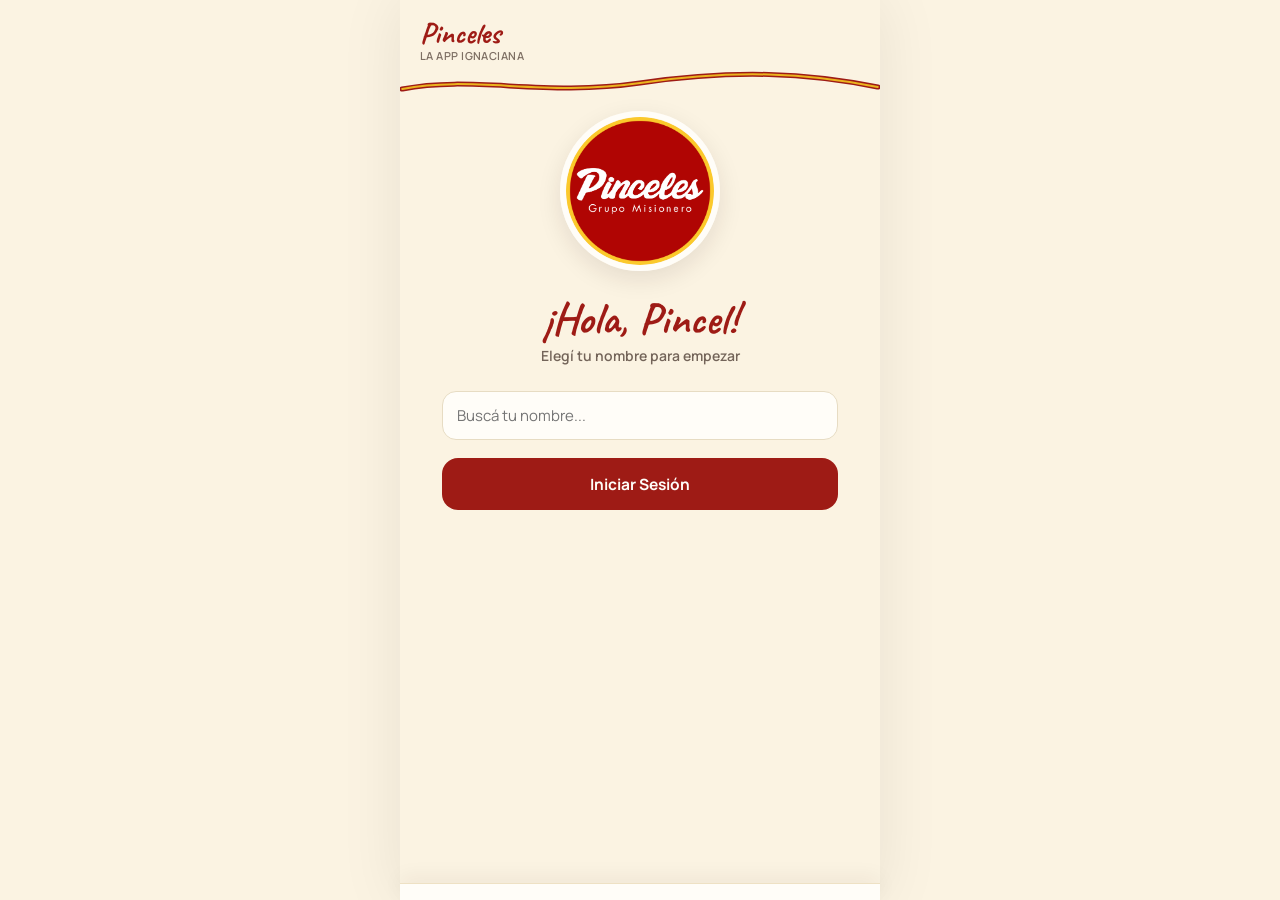
==== commit 7f7db58f: "Revert "Orden del codigo en carpetas" This reverts commit 952d86debf02aadc4cb52b702532638f0d362e1b." ====
--- a/index.html
+++ b/index.html
@@ -2,13 +2,107 @@
 <html lang="es">
 <head>
 <meta charset="UTF-8">
-<meta name="viewport" content="width=device-width, initial-scale=1.0">
+<meta name="viewport" content="width=device-width, initial-scale=1.0, maximum-scale=1">
 <title>Pinceles · La app ignaciana</title>
-<meta name="theme-color" content="#FBF3E2">
 <link rel="preconnect" href="https://fonts.googleapis.com">
 <link href="https://fonts.googleapis.com/css2?family=Caveat:wght@600;700&family=Manrope:wght@400;500;600;700;800&display=swap" rel="stylesheet">
-<link rel="stylesheet" href="./css/styles.css">
-
+<style>
+  :root{ --rojo: #9E1B15; --rojo-osc: #711209; --dorado: #EBB41E; --dorado-suave: #F6D888; --crema: #FBF3E2; --crema-2: #F3E7CC; --tinta: #2B1810; --oliva: #6B7A3A; --blanco: #FFFDF8; --sombra: 0 8px 24px rgba(43,24,16,.10); --radio: 20px; }
+  *{box-sizing:border-box; -webkit-tap-highlight-color: transparent;}
+  html,body{margin:0;padding:0;}
+  body{ font-family:'Manrope', sans-serif; background: var(--crema); color: var(--tinta); min-height:100vh; display:flex; justify-content:center; }
+  #app{ width:100%; max-width:480px; min-height:100vh; background: var(--crema); position:relative; display:flex; flex-direction:column; box-shadow: 0 0 60px rgba(0,0,0,.08); }
+  .topbar{ padding: 18px 20px 14px; display:flex; align-items:center; justify-content:space-between; position:relative; z-index:2; }
+  .brand{ display:flex; align-items:center; gap:10px; }
+  .brand-title{ font-family:'Caveat',cursive; font-weight:700; font-size:30px; color:var(--rojo); line-height:1; }
+  .brand-sub{ font-size:11px; color:var(--tinta); opacity:.6; font-weight:600; letter-spacing:.04em; text-transform:uppercase; }
+  .logo-header { width: 38px; height: 38px; border-radius: 50%; object-fit: cover; border: 2px solid var(--dorado); box-shadow: var(--sombra); }
+  .icon-btn{ width:38px; height:38px; border-radius:50%; background: var(--blanco); border:1px solid rgba(43,24,16,.08); display:flex; align-items:center; justify-content:center; cursor:pointer; box-shadow: var(--sombra); transition: transform .15s ease; }
+  .icon-btn:active{ transform: scale(.92); }
+  .btn-logout { background:none; border:none; color:var(--rojo); font-weight:800; font-size:12px; cursor:pointer; font-family:'Manrope'; text-transform:uppercase; padding-right:4px;}
+  .stroke-divider{ width:100%; height:26px; display:block; margin-top:-6px; }
+  .stroke-path{ stroke-dasharray: 900; stroke-dashoffset:900; animation: draw 1.1s ease forwards .15s; }
+  @keyframes draw{ to{ stroke-dashoffset:0; } }
+  main{ flex:1; padding: 4px 20px 100px; position:relative; z-index:1; }
+  .hidden{ display:none !important; }
+  .card{ background: var(--blanco); border-radius: var(--radio); box-shadow: var(--sombra); padding:18px 18px; margin-bottom:16px; border: 1px solid rgba(43,24,16,.04); }
+  h2.section-title{ font-size:13px; text-transform:uppercase; letter-spacing:.06em; color: var(--rojo); font-weight:800; margin: 22px 2px 10px; }
+  h2.section-title:first-child{ margin-top:6px; }
+  .btn{ display:inline-flex; align-items:center; justify-content:center; gap:8px; width:100%; padding:15px 18px; border-radius:16px; border:none; font-family:'Manrope'; font-weight:700; font-size:15.5px; cursor:pointer; transition: transform .12s ease, filter .15s ease; }
+  .btn:active{ transform: scale(.97); }
+  .btn-primary{ background: var(--rojo); color: var(--blanco); }
+  .btn-primary:hover{ filter:brightness(1.08); }
+  .btn-gold{ background: var(--dorado); color: var(--tinta); }
+  .btn-outline{ background:transparent; border:2px solid var(--rojo); color:var(--rojo); }
+  .btn-sm{ width:auto; padding:9px 14px; font-size:13.5px; border-radius:12px; }
+  input, select{ width:100%; padding:13px 14px; border-radius:14px; border:1.5px solid #E7DCC3; background: var(--blanco); font-family:'Manrope'; font-size:15px; color:var(--tinta); margin-bottom:12px; outline:none; }
+  input:focus, select:focus{ border-color: var(--dorado); }
+  label{ font-size:12.5px; font-weight:700; color:var(--tinta); opacity:.7; margin-bottom:6px; display:block; text-transform:uppercase; letter-spacing:.03em; }
+  .toggle-row{ display:flex; gap:8px; margin-bottom:12px; }
+  .toggle-opt{ flex:1; text-align:center; padding:12px 8px; border-radius:14px; border:1.5px solid #E7DCC3; font-weight:700; font-size:14px; cursor:pointer; background: var(--blanco); color: var(--tinta); opacity:.6; }
+  .toggle-opt.active{ opacity:1; border-color: var(--rojo); background: #FCEFEA; color: var(--rojo); }
+  .stat-grid{ display:flex; gap:12px; }
+  .stat-box{ flex:1; background: linear-gradient(135deg, var(--rojo), var(--rojo-osc)); color:var(--blanco); border-radius:18px; padding:18px 14px; text-align:center; }
+  .stat-box.gold{ background: linear-gradient(135deg, var(--dorado), #d99b12); color:var(--tinta); }
+  .stat-num{ font-family:'Caveat'; font-size:38px; font-weight:700; line-height:1; }
+  .stat-label{ font-size:11.5px; font-weight:700; opacity:.85; text-transform:uppercase; letter-spacing:.03em; margin-top:2px;}
+  .list-item{ display:flex; align-items:center; justify-content:space-between; padding:12px 4px; border-bottom:1px solid #F0E4C8; }
+  .list-item:last-child{ border-bottom:none; }
+  .li-name{ font-weight:700; font-size:15px; }
+  .li-sub{ font-size:12.5px; opacity:.6; margin-top:2px; }
+  .badge{ font-size:11px; font-weight:800; padding:5px 10px; border-radius:20px; text-transform:uppercase; letter-spacing:.02em; }
+  .badge-pend{ background:#FBE7DA; color:#B4551D; }
+  .badge-ok{ background:#E4EDD6; color:var(--oliva); }
+  .badge-neutral{ background:var(--crema-2); color:var(--tinta); opacity:.75;}
+  .empty{ text-align:center; padding:26px 10px; opacity:.55; font-size:14px; }
+  .bottomnav{ position:absolute; left:0; right:0; bottom:0; z-index:5; background: var(--blanco); border-top:1px solid #EEE1C4; display:flex; padding: 8px 8px calc(8px + env(safe-area-inset-bottom)); box-shadow: 0 -6px 20px rgba(43,24,16,.06); }
+  .nav-btn{ flex:1; display:flex; flex-direction:column; align-items:center; gap:3px; padding:8px 2px; border-radius:14px; cursor:pointer; color:var(--tinta); opacity:.45; background:none; border:none; font-family:'Manrope'; font-weight:700; font-size:10px; }
+  .nav-btn.active{ opacity:1; color:var(--rojo); background:#FCEFEA; }
+  .nav-btn svg{ width:22px; height:22px; }
+  .overlay{ position:absolute; inset:0; background:rgba(43,24,16,.45); z-index:20; display:flex; align-items:flex-end; justify-content:center; }
+  .sheet{ width:100%; max-width:480px; background:var(--crema); border-radius:26px 26px 0 0; padding:22px 20px calc(22px + env(safe-area-inset-bottom)); max-height:88vh; overflow-y:auto; animation: slideup .25s ease; }
+  @keyframes slideup{ from{ transform: translateY(30px); opacity:0;} to{transform:translateY(0); opacity:1;} }
+  .sheet h3{ margin:0 0 16px; font-size:19px; color:var(--rojo); }
+  .close-x{ float:right; cursor:pointer; opacity:.5; font-size:20px; }
+  .selector-wrap{ padding: 10px 22px 40px; text-align:center; }
+  .logo-inicio { width:160px; height:160px; border-radius:50%; object-fit:cover; border:6px solid var(--blanco); box-shadow: var(--sombra); margin: 0 auto 20px; display:block; }
+  .selector-wrap h1{ font-family:'Caveat'; font-size:44px; color:var(--rojo); margin:6px 0 0; }
+  .selector-wrap p.tag{ font-size:14px; opacity:.65; margin:0 0 26px; font-weight:600;}
+  .quantity-stepper{ display:flex; align-items:center; gap:10px; margin-bottom:12px; }
+  .qty-btn{ width:40px; height:40px; border-radius:12px; border:1.5px solid #E7DCC3; background:var(--blanco); font-size:20px; font-weight:800; color:var(--rojo); cursor:pointer; }
+  .qty-val{ flex:1; text-align:center; font-weight:800; font-size:18px; }
+  table.mini{ width:100%; border-collapse:collapse; font-size:13px; }
+  table.mini th{ text-align:left; font-size:10.5px; text-transform:uppercase; opacity:.55; padding:6px 4px; border-bottom:2px solid var(--crema-2);}
+  table.mini td{ padding:8px 4px; border-bottom:1px solid var(--crema-2); }
+  table.mini input{ margin:0; padding:6px 8px; font-size:13px; border-radius:8px; width:100%; }
+  .pin-dots{ display:flex; gap:14px; justify-content:center; margin:18px 0 10px; }
+  .pin-dot{ width:16px; height:16px; border-radius:50%; border:2px solid var(--rojo); }
+  .pin-dot.filled{ background:var(--rojo); }
+  .keypad{ display:grid; grid-template-columns:repeat(3,1fr); gap:10px; margin-top:14px; }
+  .key{ padding:16px 0; border-radius:14px; background:var(--blanco); border:1.5px solid #E7DCC3; font-size:20px; font-weight:800; cursor:pointer; }
+  .key:active{ background:var(--crema-2); }
+  .toast{ position:absolute; bottom:96px; left:50%; transform:translateX(-50%); background:var(--tinta); color:var(--blanco); padding:11px 20px; border-radius:30px; font-size:13.5px; font-weight:700; z-index:50; box-shadow:0 8px 20px rgba(0,0,0,.25); opacity:0; transition:opacity .25s ease; pointer-events:none; max-width:88%; text-align:center; }
+  .toast.show{ opacity:1; }
+  .toast.warn{ background:#B4551D; }
+  .row-between{ display:flex; align-items:center; justify-content:space-between; }
+  .muted{ opacity:.6; font-size:12.5px; }
+  .banner-min{ background: linear-gradient(135deg, var(--dorado-suave), var(--dorado)); border-radius:18px; padding:16px; margin-bottom:12px; text-align:center; }
+  @keyframes spin{ to{transform:rotate(360deg);} }
+
+  /* ---- Loader "pincel escribiendo Pinceles" ---- */
+  .brush-loader{ position:relative; width:170px; height:52px; margin:0 auto; }
+  .brush-text{ position:absolute; left:0; top:0; width:100%; text-align:left; font-family:'Caveat',cursive; font-weight:700; font-size:38px; color:var(--rojo); white-space:nowrap; line-height:1; clip-path: inset(0 100% 0 0); animation: brushReveal 1.6s ease-in-out infinite; }
+  @keyframes brushReveal{ 0%{ clip-path: inset(0 100% 0 0); } 55%{ clip-path: inset(0 0% 0 0); } 100%{ clip-path: inset(0 0% 0 0); } }
+  .brush-icon{ position:absolute; top:-4px; left:-8px; width:26px; height:26px; animation: brushMove 1.6s ease-in-out infinite; transform-origin: bottom left; }
+  @keyframes brushMove{
+    0%   { left:-8px;  transform: rotate(-25deg); opacity:1; }
+    55%  { left:148px; transform: rotate(12deg);  opacity:1; }
+    58%  { left:148px; transform: rotate(12deg);  opacity:0; }
+    60%  { left:-8px;  transform: rotate(-25deg); opacity:0; }
+    100% { left:-8px;  transform: rotate(-25deg); opacity:1; }
+  }
+  .loader-label{ font-weight:800; color:var(--tinta); font-size:12.5px; letter-spacing:.06em; text-transform:uppercase; opacity:.55; margin-top:4px; }
+</style>
 </head>
 <body>
 <div id="app">
@@ -22,7 +116,7 @@
   <main id="main"></main>
   <div class="bottomnav" id="bottomNav"></div>
   <div id="modalRoot"></div>
-  <div class="toast" id="toast" role="status" aria-live="polite"></div>
+  <div class="toast" id="toast"></div>
 
   <div id="loader" style="position:fixed; inset:0; z-index:9999; background:rgba(43,24,16,.3); display:none; align-items:center; justify-content:center;">
     <div style="background:var(--blanco); padding:26px 30px; border-radius:24px; box-shadow:var(--sombra); display:flex; flex-direction:column; align-items:center; gap:8px;">
@@ -39,14 +133,679 @@
 
 </div>
 
-
-<script defer src="./js/config.js"></script>
-<script defer src="./js/calculos.js"></script>
-<script defer src="./js/state.js"></script>
-<script defer src="./js/api.js"></script>
-<script defer src="./js/shared.js"></script>
-<script defer src="./js/pincel.js"></script>
-<script defer src="./js/economia.js"></script>
-<script defer src="./js/app.js"></script>
+<script>
+/* ============================= CONFIGURACIÓN API ============================= */
+const SCRIPT_URL = "https://script.google.com/macros/s/AKfycbxogLtZlqgk6wkzD6AjpM-WFJa19YjMwTI0pzx1bWwDLIIKMVZTWb5zqlUjiiaGazgH/exec"; 
+/* ============================================================================== */
+
+const RECEPTORES = ["Luli Echenique","Mati Comello","Mili Masloski","Pauli García"];
+
+// ACÁ ESTÁN LOS VALORES CORREGIDOS: Esto evita que un microcorte te ponga 7000/3500 y "2026".
+const DEFAULT_CONFIG = { costoTotal: 120000, pagoMinimo: 18000, horasObjetivo: 17, porcentajeSolidario: 40, valorHora: 7000, valorDocena: 16000, valorMediaDocena: 9000, alias: "gmpinceles2026", pin: "0406" };
+
+const DEFAULT_RECETA = [
+  {cat:"Ingredientes", ing:"Carne - kg", c50:15.3}, {cat:"Ingredientes", ing:"Cebolla - kg", c50:15.3}, {cat:"Ingredientes", ing:"Papa - kg", c50:4.5}, {cat:"Ingredientes", ing:"Verdeo - kg", c50:1.1}, {cat:"Ingredientes", ing:"Huevo - maple", c50:2.25}, {cat:"Ingredientes", ing:"Aceituna - kg", c50:2.75}, {cat:"Ingredientes", ing:"Tapa empanadas - doc", c50:50}, {cat:"Ingredientes", ing:"Pimentón - g", c50:250}, {cat:"Ingredientes", ing:"Comino - g", c50:80}, {cat:"Ingredientes", ing:"Pimienta - g", c50:80}, {cat:"Ingredientes", ing:"Sal - g", c50:450}, {cat:"Ingredientes", ing:"Aceite - L", fixed:2},
+  {cat:"Descartables", ing:"Cajas docena - u", fixed:150}, {cat:"Descartables", ing:"Cajas media - u", fixed:100}, {cat:"Descartables", ing:"Films - u", c50:50}, {cat:"Descartables", ing:"Guantes nitrilo - u", fixed:100}, {cat:"Descartables", ing:"Bolsas - u", fixed:150}, {cat:"Descartables", ing:"Cofias - u", fixed:100},
+  {cat:"Limpieza", ing:"Detergente - L", fixed:2}, {cat:"Limpieza", ing:"Desengrasante - L", fixed:2}, {cat:"Limpieza", ing:"Esponjas - u", fixed:2}, {cat:"Limpieza", ing:"Esponjas metálicas - u", fixed:6},
+  {cat:"Otros", ing:"Otros gastos / Extras", c50:null}
+];
+
+let STATE = { miNombre: null, pinceles: [], config: {...DEFAULT_CONFIG}, ventas: [], asistencia: [], historial: [], sesiones: {}, minimoPagos: {}, postFeriaPagos: {}, deudaAsignada: {}, ventasMisas: {docenas: 0, medias: 0, donaciones: 0}, receta: JSON.parse(JSON.stringify(DEFAULT_RECETA)), docenasCocinar: 192, tab: "estado", economiaOn: false, ecoTab: "ventas" };
+
+function showLoading(show) { const loader = document.getElementById('loader'); if(loader) loader.style.display = show ? 'flex' : 'none'; }
+function snapshot(obj){ return JSON.parse(JSON.stringify(obj)); }
+
+async function api(action, payload = {}) {
+  showLoading(true);
+  try {
+    const res = await fetch(SCRIPT_URL, { method: 'POST', body: JSON.stringify({ action, payload }) });
+    const db = await res.json();
+    if(db.error) throw new Error(db.error);
+    aplicarDB(db);
+    return db;
+  } catch(e) { if (action !== 'SYNC') toast("Error de conexión. Intentá de nuevo.", true); throw e; }
+  finally { showLoading(false); }
+}
+
+async function apiBackground(action, payload = {}, onError = null) {
+  try {
+    const res = await fetch(SCRIPT_URL, { method: 'POST', body: JSON.stringify({ action, payload }) });
+    const db = await res.json();
+    if(db.error) throw new Error(db.error);
+    if(db && typeof db === 'object' && (db.pinceles || db.ventas || db.asistencia)) {
+      aplicarDB(db, {silencioso:true});
+    }
+  } catch(e) {
+    toast("⚠️ No se pudo guardar en Google. Se revirtió el cambio.", true);
+    if(onError) onError();
+    render();
+  }
+}
+
+function aplicarDB(db, opciones = {}){
+  STATE.pinceles = db.pinceles || STATE.pinceles || [];
+  STATE.ventas = db.ventas || STATE.ventas || []; 
+  STATE.asistencia = db.asistencia || STATE.asistencia || []; 
+  STATE.historial = db.historial || STATE.historial || [];
+  if(db.config && Object.keys(db.config).length > 0) STATE.config = db.config;
+  STATE.sesiones = db.sesiones || STATE.sesiones || {}; 
+  STATE.minimoPagos = db.minimoPagos || STATE.minimoPagos || {};
+  STATE.postFeriaPagos = db.postFeriaPagos || STATE.postFeriaPagos || {}; 
+  STATE.deudaAsignada = db.deudaAsignada || STATE.deudaAsignada || {};
+  if(db.ventasMisas) STATE.ventasMisas = db.ventasMisas;
+  
+  if(db.receta && db.receta.length > 0) {
+    db.receta.forEach(r => {
+      const def = DEFAULT_RECETA.find(d => d.ing.split(' - ')[0] === r.ing.split(' - ')[0]);
+      if(def) {
+        r.cat = def.cat;
+        if(def.fixed !== undefined) { r.fixed = def.fixed; delete r.c50; }
+        else if(def.c50 !== undefined) { r.c50 = def.c50; delete r.fixed; }
+      } else if(!r.cat) { r.cat = "Otros"; }
+    });
+    const currentNames = db.receta.map(r => r.ing.split(' - ')[0]);
+    DEFAULT_RECETA.forEach(def => {
+      if(!currentNames.includes(def.ing.split(' - ')[0])){ db.receta.push({...def, stock:0, gasto:0}); }
+    });
+    const order = ["Ingredientes", "Descartables", "Limpieza", "Otros"];
+    db.receta.sort((a,b) => order.indexOf(a.cat) - order.indexOf(b.cat));
+    STATE.receta = db.receta;
+  }
+  if(db.docenasCocinar !== undefined) STATE.docenasCocinar = db.docenasCocinar;
+}
+
+const fmt$ = n => "$" + Math.round(n).toLocaleString('es-AR');
+function toast(msg, warn){ const t = document.getElementById('toast'); if(!t) return; t.textContent = msg; t.classList.toggle('warn', !!warn); t.classList.add('show'); setTimeout(()=>t.classList.remove('show'), warn ? 3200 : 2000); }
+function misVentas(nombre){ return STATE.ventas.filter(v=>v.pincel===nombre); }
+function docenasEquiv(v){ return (Number(v.docenas)||0) + (Number(v.medias)||0)*0.5; }
+function totalDocenasDe(nombre){ return misVentas(nombre).reduce((a,v)=>a+docenasEquiv(v),0); }
+function totalHorasDe(nombre){ return STATE.asistencia.filter(a=>a.pincel===nombre).reduce((a,r)=>a+(Number(r.horas)||0),0); }
+function localISOTime(isoString){ if(!isoString) return ""; const d = new Date(isoString); d.setMinutes(d.getMinutes() - d.getTimezoneOffset()); return d.toISOString().slice(0,16); }
+
+window.cerrarSesion = () => { STATE.miNombre = null; STATE.economiaOn = false; STATE.tab = "estado"; try { localStorage.removeItem('mi_nombre'); } catch(e){} render(); };
+
+/* =============================================================================
+   BLOQUE REUTILIZABLE: Forma de pago
+============================================================================= */
+function metodoPagoHTML(idPrefix, metodoInit, quienInit){
+  return `
+    <div id="${idPrefix}_wrap">
+      <label>Forma de pago</label>
+      <div class="toggle-row" id="${idPrefix}_metodo">
+        <div class="toggle-opt ${metodoInit==='Transferencia'?'active':''}" data-v="Transferencia">Transferencia</div>
+        <div class="toggle-opt ${metodoInit==='Efectivo'?'active':''}" data-v="Efectivo">Efectivo</div>
+      </div>
+      <div id="${idPrefix}_quien_wrap" style="${metodoInit==='Efectivo'?'':'display:none;'}">
+        <label>¿A quién?</label>
+        <select id="${idPrefix}_quien">
+          <option value="" ${!quienInit?'selected':''} disabled>Elegí a quién</option>
+          ${RECEPTORES.map(r=>`<option value="${r}" ${quienInit===r?'selected':''}>${r}</option>`).join('')}
+        </select>
+      </div>
+    </div>
+  `;
+}
+function wireMetodoPago(idPrefix){
+  let metodo = document.querySelector(`#${idPrefix}_metodo .toggle-opt.active`) ? document.querySelector(`#${idPrefix}_metodo .toggle-opt.active`).dataset.v : null;
+  document.querySelectorAll(`#${idPrefix}_metodo .toggle-opt`).forEach(el=>{
+    el.onclick = ()=>{
+      document.querySelectorAll(`#${idPrefix}_metodo .toggle-opt`).forEach(x=>x.classList.remove('active'));
+      el.classList.add('active'); metodo = el.dataset.v;
+      const qw = document.getElementById(`${idPrefix}_quien_wrap`);
+      if(qw) qw.style.display = metodo==='Efectivo' ? '' : 'none';
+    };
+  });
+  return { getMetodo: ()=> metodo, getQuien: ()=> { const el = document.getElementById(`${idPrefix}_quien`); return el ? el.value : ""; } };
+}
+function openModalMetodoPago(titulo, onConfirm){
+  const root = document.getElementById('modalRoot');
+  root.innerHTML = `<div class="overlay" id="ov"><div class="sheet"><span class="close-x" id="closeX">✕</span><h3>${titulo}</h3>${metodoPagoHTML('genpago', null, null)}<button class="btn btn-primary" id="btnConfirmPagoMetodo" style="margin-top:6px;">Confirmar</button></div></div>`;
+  document.getElementById('closeX').onclick = ()=> root.innerHTML=""; document.getElementById('ov').onclick = (e)=>{ if(e.target.id==='ov') root.innerHTML=""; };
+  const wire = wireMetodoPago('genpago');
+  document.getElementById('btnConfirmPagoMetodo').onclick = ()=>{
+    const metodo = wire.getMetodo(); if(!metodo){ toast("Elegí transferencia o efectivo"); return; }
+    let quien = null; if(metodo==='Efectivo'){ quien = wire.getQuien(); if(!quien){ toast("Elegí a quién se lo diste"); return; } }
+    root.innerHTML = ""; onConfirm(metodo, quien);
+  };
+}
+
+function render(){
+  try {
+    const actions = document.getElementById('headerActions');
+    if(!STATE.miNombre){ actions.innerHTML = ``; renderSelector(); return; }
+    
+    actions.innerHTML = `<button class="btn-logout" onclick="cerrarSesion()">Salir</button><div class="icon-btn" id="btnGear" title="Panel EconomyTeam"><svg width="18" height="18" viewBox="0 0 24 24" fill="none" stroke="var(--rojo)" stroke-width="2"><path d="M12 15a3 3 0 100-6 3 3 0 000 6z"/><path d="M19.4 15a1.65 1.65 0 00.33 1.82l.06.06a2 2 0 11-2.83 2.83l-.06-.06a1.65 1.65 0 00-1.82-.33 1.65 1.65 0 00-1 1.51V21a2 2 0 11-4 0v-.09A1.65 1.65 0 009 19.4a1.65 1.65 0 00-1.82.33l-.06.06a2 2 0 11-2.83-2.83l.06-.06A1.65 1.65 0 004.6 15a1.65 1.65 0 00-1.51-1H3a2 2 0 110-4h.09A1.65 1.65 0 004.6 9a1.65 1.65 0 00-.33-1.82l-.06-.06a2 2 0 112.83-2.83l.06.06A1.65 1.65 0 009 4.6c.57-.24 1-.77 1-1.51V3a2 2 0 114 0v.09c0 .74.43 1.27 1 1.51.62.26 1.35.14 1.82-.33l.06-.06a2 2 0 112.83 2.83l-.06.06c-.47.47-.59 1.2-.33 1.82.24.57.77 1 1.51 1H21a2 2 0 110 4h-.09c-.74 0-1.27.43-1.51 1z"/></svg></div><img src="logo.jpg" alt="Logo" class="logo-header">`;
+    document.getElementById('btnGear').onclick = ()=>{ if(STATE.economiaOn){ STATE.economiaOn = false; render(); return; } openPinModal(); };
+    document.getElementById('topTitle').textContent = STATE.economiaOn ? "EconomyTeam" : "Bienvenido/a"; document.getElementById('topSub').textContent = STATE.economiaOn ? "Panel de gestión" : STATE.miNombre;
+    if(STATE.economiaOn){ renderEconomia(); } else { renderPincelApp(); }
+  } catch(err) {}
+}
+
+function renderSelector(){
+  document.getElementById('bottomNav').innerHTML = ""; document.getElementById('topTitle').textContent = "Pinceles"; document.getElementById('topSub').textContent = "La app ignaciana";
+  document.getElementById('main').innerHTML = `
+    <div class="selector-wrap"><img src="logo.jpg" alt="Logo Pinceles" class="logo-inicio"><h1>¡Hola, Pincel!</h1><p class="tag">Elegí tu nombre para empezar</p><input list="lista-pinceles" id="selNombre" placeholder="Buscá tu nombre..." autocomplete="off"><datalist id="lista-pinceles">${STATE.pinceles.map(n=>`<option value="${n}">`).join("")}</datalist><button class="btn btn-primary" id="btnEntrar" style="margin-top:6px;">Iniciar Sesión</button></div>
+  `;
+  document.getElementById('btnEntrar').onclick = async ()=>{
+    const v = document.getElementById('selNombre').value.trim();
+    if(!v){ toast("Escribí o elegí tu nombre"); return; }
+    const match = STATE.pinceles.find(p => p.trim().toLowerCase() === v.toLowerCase());
+    if(!match){ toast("Perdón! tu nombre no está cargado, comunicate con alguien del EconomyTeam", true); return; }
+    try { localStorage.setItem('mi_nombre', match); } catch(e){} STATE.miNombre = match; STATE.tab = "estado"; render();
+    try { await api('SYNC'); } catch(e){} render();
+  };
+}
+
+function renderBottomNavPincel(){
+  const items = [ {id:"estado", label:"Mi estado", icon:`<svg viewBox="0 0 24 24" fill="none" stroke="currentColor" stroke-width="2"><path d="M3 3v18h18"/><path d="M7 15l4-6 3 3 5-7"/></svg>`}, {id:"ventas", label:"Ventas", icon:`<svg viewBox="0 0 24 24" fill="none" stroke="currentColor" stroke-width="2"><path d="M6 2l1.5 4h9L18 2"/><path d="M3.5 6h17l-1.6 12.5A2 2 0 0117 20H7a2 2 0 01-1.9-1.5L3.5 6z"/><path d="M9 10a3 3 0 006 0"/></svg>`}, {id:"asistencia", label:"Asistencia", icon:`<svg viewBox="0 0 24 24" fill="none" stroke="currentColor" stroke-width="2"><circle cx="12" cy="12" r="9"/><path d="M12 7v5l3 3"/></svg>`}, {id:"minimo", label:"Mínimo", icon:`<svg viewBox="0 0 24 24" fill="none" stroke="currentColor" stroke-width="2"><circle cx="12" cy="12" r="9"/><path d="M9 12l2 2 4-4"/></svg>`} ];
+  document.getElementById('bottomNav').innerHTML = items.map(it=>`<button class="nav-btn ${STATE.tab===it.id?'active':''}" data-tab="${it.id}">${it.icon}<span>${it.label}</span></button>`).join("");
+  document.querySelectorAll('.nav-btn').forEach(b=>{ b.onclick = ()=>{ STATE.tab = b.dataset.tab; render(); }; });
+}
+
+function renderPincelApp(){
+  renderBottomNavPincel(); const main = document.getElementById('main');
+  if(STATE.tab==="estado") return renderTabEstado(main); if(STATE.tab==="ventas") return renderTabVentas(main); if(STATE.tab==="asistencia") return renderTabAsistencia(main); if(STATE.tab==="minimo") return renderTabMinimo(main);
+}
+
+function renderTabEstado(main){
+  const docenas = totalDocenasDe(STATE.miNombre), horas = totalHorasDe(STATE.miNombre), min = STATE.minimoPagos[STATE.miNombre];
+  main.innerHTML = `<h2 class="section-title">Mi estado en la feria</h2><div class="stat-grid"><div class="stat-box"><div class="stat-num">${docenas}</div><div class="stat-label">Docenas vendidas</div></div><div class="stat-box gold"><div class="stat-num">${horas.toFixed(1)}</div><div class="stat-label">Horas trabajadas</div></div></div><div class="card" style="margin-top:16px; text-align:center;"><div class="li-sub" style="margin-bottom:6px;">Aporte al mínimo de misión</div><span class="badge ${min && min.pagado ? 'badge-ok':'badge-pend'}">${min && min.pagado ? 'Mínimo abonado' : 'Mínimo pendiente'}</span></div><p class="muted" style="text-align:center; margin-top:14px;">¡Seguí así, Pincel! Cada docena y cada hora suman un montón para la misión 🎨🥟</p>`;
+}
+
+function renderTabVentas(main){
+  const mias = misVentas(STATE.miNombre).slice().reverse(), impagas = mias.filter(v=>v.estado==='Falta Pagar');
+  const adeudaDocs = impagas.reduce((a,v)=>a + (Number(v.docenas)||0), 0), adeudaMeds = impagas.reduce((a,v)=>a + (Number(v.medias)||0), 0);
+  const montoAdeudado = (adeudaDocs * (STATE.config.valorDocena||7000)) + (adeudaMeds * (STATE.config.valorMediaDocena||3500));
+  main.innerHTML = `<h2 class="section-title">Mis ventas</h2>${montoAdeudado > 0 ? `<div class="banner-min" style="background:var(--rojo); color:var(--blanco); padding:12px; margin-bottom:16px; margin-top:-6px;"><div style="font-size:12px; font-weight:700; opacity:.9;">Adeudás a Economía por tus ventas:</div><div class="stat-num" style="font-size:26px; margin:4px 0;">${fmt$(montoAdeudado)}</div><div style="font-size:11px; opacity:.8;">Corresponde a ${adeudaDocs} docenas y ${adeudaMeds} medias.</div></div>` : ''}<button class="btn btn-primary" id="btnNuevaVenta">＋ Registrar venta</button><div style="height:10px"></div><button class="btn btn-outline" id="btnRegistrarPago">Registrar pagos</button><p class="muted" style="text-align:center; margin-top:12px; font-size:11.5px;">Podés ir transfiriendo el dinero de tus ventas a <b>gmpinceles2026</b> (Paulina Rocío García) o pagar todo junto al final.</p><h2 class="section-title" style="margin-top:20px;">Mis clientes</h2><p class="muted" style="font-size:11px; margin:-5px 0 10px 4px;">Tocá cualquier venta para modificarla o borrarla.</p><div class="card">${mias.length===0 ? `<div class="empty">Todavía no registraste ninguna venta.</div>` : mias.map(v=>`<div class="list-item" style="cursor:pointer;" onclick="openModalVenta('${v.id}')"><div><div class="li-name">${v.cliente}</div><div class="li-sub">${v.docenas? v.docenas+' doc. ':''}${v.medias? v.medias+' 1/2 doc. ':''}· ${v.tipo}${v.estado==='Pagado' && v.metodoPago ? ' · '+v.metodoPago+(v.metodoPago==='Efectivo' && v.recibidoPor ? ' ('+v.recibidoPor+')' : '') : ''}</div></div><div style="display:flex; align-items:center; gap:8px;"><span class="badge ${v.estado==='Pagado'?'badge-ok':'badge-pend'}">${v.estado}</span><svg width="16" height="16" viewBox="0 0 24 24" fill="none" stroke="var(--tinta)" stroke-width="2" opacity="0.4"><path d="M11 4H4a2 2 0 0 0-2 2v14a2 2 0 0 0 2 2h14a2 2 0 0 0 2-2v-7"></path><path d="M18.5 2.5a2.121 2.121 0 0 1 3 3L12 15l-4 1 1-4 9.5-9.5z"></path></svg></div></div>`).join("")}</div>`;
+  document.getElementById('btnNuevaVenta').onclick = ()=> openModalVenta(); document.getElementById('btnRegistrarPago').onclick = openModalRegistrarPago;
+}
+
+window.openModalVenta = (idEdit = null) => {
+  const root = document.getElementById('modalRoot'); 
+  let reg = idEdit ? STATE.ventas.find(v=>v.id===idEdit) : null;
+  
+  // Si estamos editando, solo cargamos los números de ese registro específico. Si no, arranca todo en 0.
+  let docC = (reg && reg.tipo==='Crudas') ? (reg.docenas||0) : 0;
+  let medC = (reg && reg.tipo==='Crudas') ? (reg.medias||0) : 0;
+  let docO = (reg && reg.tipo==='Cocidas') ? (reg.docenas||0) : 0;
+  let medO = (reg && reg.tipo==='Cocidas') ? (reg.medias||0) : 0;
+  
+  let estado = reg ? reg.estado : "Falta Pagar", cName = reg ? reg.cliente : "";
+  let metodoInit = reg ? (reg.metodoPago||null) : null, quienInit = reg ? (reg.recibidoPor||null) : null;
+  
+  root.innerHTML = `<div class="overlay" id="ov"><div class="sheet"><span class="close-x" id="closeX">✕</span><h3>${reg ? 'Editar Venta' : 'Registrar Venta'}</h3>
+    <label>Nombre o apodo del cliente</label>
+    <input id="vCliente" value="${cName}" placeholder="Ej: Marta (vecina)">
+    
+    <div style="background:var(--blanco); border:1.5px solid #E7DCC3; border-radius:16px; padding:12px 14px 4px; margin-bottom:16px;">
+      <label style="color:var(--rojo); font-size:14px; margin-bottom:12px; text-transform:none; opacity:1;">🥟 Crudas</label>
+      <div class="row-between" style="margin-bottom:10px;">
+        <span style="font-size:13.5px; font-weight:700; opacity:.8;">Docenas</span>
+        <div class="quantity-stepper" style="margin:0;"><button class="qty-btn" id="dcM">−</button><div class="qty-val" id="dcV">${docC}</div><button class="qty-btn" id="dcP">+</button></div>
+      </div>
+      <div class="row-between" style="margin-bottom:10px;">
+        <span style="font-size:13.5px; font-weight:700; opacity:.8;">Medias docenas</span>
+        <div class="quantity-stepper" style="margin:0;"><button class="qty-btn" id="mcM">−</button><div class="qty-val" id="mcV">${medC}</div><button class="qty-btn" id="mcP">+</button></div>
+      </div>
+    </div>
+
+    <div style="background:var(--blanco); border:1.5px solid #E7DCC3; border-radius:16px; padding:12px 14px 4px; margin-bottom:16px;">
+      <label style="color:var(--dorado); font-size:14px; margin-bottom:12px; text-transform:none; opacity:1;">🥟 Cocidas</label>
+      <div class="row-between" style="margin-bottom:10px;">
+        <span style="font-size:13.5px; font-weight:700; opacity:.8;">Docenas</span>
+        <div class="quantity-stepper" style="margin:0;"><button class="qty-btn" id="doM">−</button><div class="qty-val" id="doV">${docO}</div><button class="qty-btn" id="doP">+</button></div>
+      </div>
+      <div class="row-between" style="margin-bottom:10px;">
+        <span style="font-size:13.5px; font-weight:700; opacity:.8;">Medias docenas</span>
+        <div class="quantity-stepper" style="margin:0;"><button class="qty-btn" id="moM">−</button><div class="qty-val" id="moV">${medO}</div><button class="qty-btn" id="moP">+</button></div>
+      </div>
+    </div>
+
+    <label>¿Ya transferiste el dinero a Economía?</label>
+    <div class="toggle-row" id="estadoRow"><div class="toggle-opt ${estado==='Falta Pagar'?'active':''}" data-v="Falta Pagar">Falta pagar</div><div class="toggle-opt ${estado==='Pagado'?'active':''}" data-v="Pagado">Pagado</div></div>
+    <div id="pagoExtra"></div>
+    <p class="muted" style="font-size:11px; margin-top:-6px; margin-bottom:12px; line-height:1.3;">"Pagado" significa que vos ya le mandaste esa plata a Economía. No importa si tu cliente todavía no te pagó a vos.</p>
+    <button class="btn btn-primary" id="btnGuardarVenta" style="margin-bottom:8px;">${reg ? 'Guardar Cambios' : 'Guardar Venta'}</button>
+    ${reg ? `<button class="btn btn-outline" id="btnBorrarVenta" style="color:#B4551D; border-color:#B4551D;">Eliminar Venta</button>` : ''}
+  </div></div>`;
+  
+  // Botones +/- Crudas
+  document.getElementById('dcM').onclick=()=>{ docC=Math.max(0,docC-1); document.getElementById('dcV').textContent=docC; };
+  document.getElementById('dcP').onclick=()=>{ docC++; document.getElementById('dcV').textContent=docC; };
+  document.getElementById('mcM').onclick=()=>{ medC=Math.max(0,medC-1); document.getElementById('mcV').textContent=medC; };
+  document.getElementById('mcP').onclick=()=>{ medC++; document.getElementById('mcV').textContent=medC; };
+  
+  // Botones +/- Cocidas
+  document.getElementById('doM').onclick=()=>{ docO=Math.max(0,docO-1); document.getElementById('doV').textContent=docO; };
+  document.getElementById('doP').onclick=()=>{ docO++; document.getElementById('doV').textContent=docO; };
+  document.getElementById('moM').onclick=()=>{ medO=Math.max(0,medO-1); document.getElementById('moV').textContent=medO; };
+  document.getElementById('moP').onclick=()=>{ medO++; document.getElementById('moV').textContent=medO; };
+
+  let pagoWire = null;
+  function refreshPagoExtra(){
+    const cont = document.getElementById('pagoExtra');
+    if(estado === 'Pagado'){ cont.innerHTML = metodoPagoHTML('vpago', metodoInit, quienInit); pagoWire = wireMetodoPago('vpago'); }
+    else { cont.innerHTML = ""; pagoWire = null; }
+  }
+  refreshPagoExtra();
+  document.querySelectorAll('#estadoRow .toggle-opt').forEach(el=>el.onclick=()=>{ document.querySelectorAll('#estadoRow .toggle-opt').forEach(x=>x.classList.remove('active')); el.classList.add('active'); estado = el.dataset.v; refreshPagoExtra(); });
+
+  document.getElementById('closeX').onclick = ()=> root.innerHTML=""; document.getElementById('ov').onclick = (e)=>{ if(e.target.id==='ov') root.innerHTML=""; };
+  
+  document.getElementById('btnGuardarVenta').onclick = ()=>{
+    const cliente = document.getElementById('vCliente').value.trim(); if(!cliente){ toast("Escribí el nombre del cliente"); return; } 
+    const crudasActivas = docC > 0 || medC > 0;
+    const cocidasActivas = docO > 0 || medO > 0;
+    if(!crudasActivas && !cocidasActivas){ toast("Cargá al menos una docena o media"); return; }
+    
+    let metodoFinal = null, quienFinal = null;
+    if(estado === 'Pagado'){
+      metodoFinal = pagoWire ? pagoWire.getMetodo() : null; if(!metodoFinal){ toast("Elegí si fue por transferencia o efectivo"); return; }
+      if(metodoFinal === 'Efectivo'){ quienFinal = pagoWire.getQuien(); if(!quienFinal){ toast("Elegí a quién le diste el efectivo"); return; } }
+    }
+    
+    const prevVentas = snapshot(STATE.ventas);
+    let aBorrar = null, aEditar = null, aAgregar = [];
+
+    if(reg){
+      if(reg.tipo === 'Crudas'){
+        if(crudasActivas) aEditar = {...reg, cliente, docenas: docC, medias: medC, estado, metodoPago: metodoFinal, recibidoPor: quienFinal};
+        else aBorrar = reg;
+        if(cocidasActivas) aAgregar.push({...reg, id: Date.now()+"_co", cliente, docenas: docO, medias: medO, tipo: "Cocidas", estado, metodoPago: metodoFinal, recibidoPor: quienFinal});
+      } else {
+        if(cocidasActivas) aEditar = {...reg, cliente, docenas: docO, medias: medO, estado, metodoPago: metodoFinal, recibidoPor: quienFinal};
+        else aBorrar = reg;
+        if(crudasActivas) aAgregar.push({...reg, id: Date.now()+"_cr", cliente, docenas: docC, medias: medC, tipo: "Crudas", estado, metodoPago: metodoFinal, recibidoPor: quienFinal});
+      }
+    } else {
+      const baseId = Date.now()+"_"+Math.random().toString(36).slice(2,7);
+      if(crudasActivas) aAgregar.push({ id: baseId+"_cr", fecha: new Date().toISOString(), pincel: STATE.miNombre, cliente, docenas: docC, medias: medC, tipo: "Crudas", estado, metodoPago: metodoFinal, recibidoPor: quienFinal });
+      if(cocidasActivas) aAgregar.push({ id: baseId+"_co", fecha: new Date().toISOString(), pincel: STATE.miNombre, cliente, docenas: docO, medias: medO, tipo: "Cocidas", estado, metodoPago: metodoFinal, recibidoPor: quienFinal });
+    }
+
+    if(aBorrar) STATE.ventas = STATE.ventas.filter(v => v.id !== aBorrar.id);
+    if(aEditar) { const idx = STATE.ventas.findIndex(v => v.id === aEditar.id); if(idx>=0) STATE.ventas[idx] = aEditar; }
+    aAgregar.forEach(nueva => STATE.ventas.push(nueva));
+
+    root.innerHTML=""; toast(reg ? "Cambios guardados ✅" : "Venta registrada 🎉"); render();
+
+    if(aBorrar) apiBackground('DEL_VENTA', { id: aBorrar.id }, () => STATE.ventas = prevVentas);
+    if(aEditar) apiBackground('EDIT_VENTA', aEditar, () => STATE.ventas = prevVentas);
+    aAgregar.forEach(nueva => apiBackground('ADD_VENTA', nueva, () => STATE.ventas = prevVentas));
+  };
+  
+  const btnBorrar = document.getElementById('btnBorrarVenta'); 
+  if(btnBorrar){ 
+    btnBorrar.onclick = ()=>{ 
+      if(confirm("¿Seguro que querés borrar esta venta?")){ 
+        const prevVentas = snapshot(STATE.ventas); 
+        STATE.ventas = STATE.ventas.filter(v=>v.id!==idEdit); 
+        root.innerHTML=""; toast("Venta eliminada"); render(); 
+        apiBackground('DEL_VENTA', { id: idEdit }, ()=>{ STATE.ventas = prevVentas; }); 
+      } 
+    }; 
+  }
+}
+
+function openModalRegistrarPago(){
+  const root = document.getElementById('modalRoot'), pendientes = misVentas(STATE.miNombre).filter(v=>v.estado==="Falta Pagar");
+  root.innerHTML = `<div class="overlay" id="ov"><div class="sheet"><span class="close-x" id="closeX">✕</span><h3>Registrar pagos</h3><p class="muted" style="font-size:11px; margin-top:-6px; line-height:1.3;">Tildá únicamente las ventas por las cuales <b>ya le transferiste</b> el dinero a Economía.</p>${pendientes.length===0 ? `<div class="empty">No tenés transferencias pendientes a Economía.</div>` : `${pendientes.map(v=>`<label style="display:flex; align-items:center; gap:10px; text-transform:none; font-weight:600; opacity:1; margin:10px 0;"><input type="checkbox" class="chkPago" data-id="${v.id}" style="width:auto; margin:0;">${v.cliente} — ${v.docenas? v.docenas+' doc ':''}${v.medias? v.medias+' 1/2 doc':''}</label>`).join("")}${metodoPagoHTML('bpago', null, null)}<button class="btn btn-primary" id="btnConfirmarPagos" style="margin-top:10px;">Confirmar pagos</button>`}</div></div>`;
+  document.getElementById('closeX').onclick = ()=> root.innerHTML=""; document.getElementById('ov').onclick = (e)=>{ if(e.target.id==='ov') root.innerHTML=""; };
+  const btn = document.getElementById('btnConfirmarPagos');
+  if(btn){
+    const wire = wireMetodoPago('bpago');
+    btn.onclick = ()=>{
+      const ids = Array.from(document.querySelectorAll('.chkPago:checked')).map(c=>c.dataset.id); if(ids.length===0){ toast("Seleccioná al menos un pago"); return; }
+      const metodo = wire.getMetodo(); if(!metodo){ toast("Elegí si fue por transferencia o efectivo"); return; }
+      let quien = null; if(metodo==='Efectivo'){ quien = wire.getQuien(); if(!quien){ toast("Elegí a quién le diste el efectivo"); return; } }
+      const prevVentas = snapshot(STATE.ventas);
+      ids.forEach(id=>{ const v = STATE.ventas.find(x=>x.id===id); if(v){ v.estado = 'Pagado'; v.metodoPago = metodo; v.recibidoPor = quien; } });
+      root.innerHTML=""; toast("Pagos actualizados ✅"); render();
+      apiBackground('UPDATE_PAGOS_VENTA', { ids, metodoPago: metodo, recibidoPor: quien }, ()=>{ STATE.ventas = prevVentas; });
+    };
+  }
+}
+
+function renderTabAsistencia(main){
+  const activa = STATE.sesiones[STATE.miNombre], misRegistros = STATE.asistencia.filter(a=>a.pincel===STATE.miNombre).slice().reverse();
+  main.innerHTML = `<h2 class="section-title">Mi asistencia</h2><div style="display:flex; gap:12px; margin-bottom:20px;">${activa ? `<div style="flex:1; text-align:center;"><p class="muted" style="margin-bottom:8px;">Entraste a las ${new Date(activa).toLocaleTimeString('es-AR',{hour:'2-digit',minute:'2-digit'})}</p><button class="btn btn-primary" id="btnSalida" style="flex-direction:column; padding:20px; border-radius:24px; font-size:18px;"><svg width="32" height="32" viewBox="0 0 24 24" fill="none" stroke="currentColor" stroke-width="2" style="margin-bottom:8px;"><circle cx="12" cy="12" r="10"/><polyline points="12 6 12 12 16 14"/></svg> Marcar Salida</button></div>` : `<button class="btn btn-gold" id="btnEntrada" style="flex:1; flex-direction:column; padding:24px 10px; border-radius:24px; font-size:18px;"><svg width="36" height="36" viewBox="0 0 24 24" fill="none" stroke="currentColor" stroke-width="2" style="margin-bottom:8px;"><circle cx="12" cy="12" r="10"/><polyline points="12 6 12 12 16 14"/></svg> Marcar Entrada</button>`}</div><h2 class="section-title">Mis registros</h2><p class="muted" style="font-size:11px; margin:-5px 0 10px 4px;">Tocá el lápiz si te olvidaste de marcar o querés corregir la hora.</p><div class="card">${misRegistros.length===0 ? `<div class="empty">Todavía no tenés horas cargadas.</div>` : misRegistros.map(r=>`<div class="list-item" style="cursor:pointer;" onclick="openEditAsistencia('${r.id}')"><div><div class="li-name">${new Date(r.fecha).toLocaleDateString('es-AR',{weekday:'long', day:'numeric', month:'short'})}</div><div class="li-sub">${new Date(r.entrada).toLocaleTimeString('es-AR',{hour:'2-digit',minute:'2-digit'})} → ${new Date(r.salida).toLocaleTimeString('es-AR',{hour:'2-digit',minute:'2-digit'})}</div></div><div style="display:flex; align-items:center; gap:8px;"><span class="badge badge-neutral">${Number(r.horas).toFixed(1)} hs</span><svg width="16" height="16" viewBox="0 0 24 24" fill="none" stroke="var(--tinta)" stroke-width="2" opacity="0.4"><path d="M11 4H4a2 2 0 0 0-2 2v14a2 2 0 0 0 2 2h14a2 2 0 0 0 2-2v-7"></path><path d="M18.5 2.5a2.121 2.121 0 0 1 3 3L12 15l-4 1 1-4 9.5-9.5z"></path></svg></div></div>`).join("")}</div>`;
+  const be = document.getElementById('btnEntrada'); if(be) be.onclick = ()=>{
+    const prevSesiones = snapshot(STATE.sesiones);
+    STATE.sesiones[STATE.miNombre] = new Date().toISOString();
+    toast("¡Entrada registrada! ⏱️"); render();
+    apiBackground('SET_SYS', { key: 'sesiones', value: STATE.sesiones }, ()=>{ STATE.sesiones = prevSesiones; });
+  };
+  const bs = document.getElementById('btnSalida'); if(bs) bs.onclick = ()=>{
+    const entrada = STATE.sesiones[STATE.miNombre], salida = new Date().toISOString(), horas = Math.max(0, Math.round(((new Date(salida) - new Date(entrada)) / 3600000)*10)/10), asistenciaObj = { id: Date.now()+"_"+Math.random().toString(36).slice(2,7), pincel: STATE.miNombre, fecha: entrada, entrada, salida, horas };
+    const prevSesiones = snapshot(STATE.sesiones), prevAsistencia = snapshot(STATE.asistencia);
+    delete STATE.sesiones[STATE.miNombre]; STATE.asistencia.push(asistenciaObj);
+    toast("¡Salida registrada! 🙌"); render();
+    apiBackground('CHECK_OUT', { pincel: STATE.miNombre, asistencia: asistenciaObj }, ()=>{ STATE.sesiones = prevSesiones; STATE.asistencia = prevAsistencia; });
+  };
+}
+
+window.openEditAsistencia = (id) => {
+  const root = document.getElementById('modalRoot'); const reg = STATE.asistencia.find(a=>a.id === id); if(!reg) return;
+  root.innerHTML = `<div class="overlay" id="ov"><div class="sheet"><span class="close-x" id="closeX">✕</span><h3>Editar Horario</h3><label>Hora de llegada</label><input type="datetime-local" id="editEntrada" value="${localISOTime(reg.entrada)}"><label>Hora de salida</label><input type="datetime-local" id="editSalida" value="${localISOTime(reg.salida)}"><button class="btn btn-primary" id="btnGuardarEdit">Guardar cambios</button></div></div>`;
+  document.getElementById('closeX').onclick = ()=> root.innerHTML=""; document.getElementById('ov').onclick = (e)=>{ if(e.target.id==='ov') root.innerHTML=""; };
+  document.getElementById('btnGuardarEdit').onclick = ()=>{
+    const valIn = document.getElementById('editEntrada').value, valOut = document.getElementById('editSalida').value; if(!valIn || !valOut){ toast("Completá ambas fechas"); return; } const dIn = new Date(valIn), dOut = new Date(valOut), horas = (dOut - dIn) / 3600000; if(horas < 0){ toast("La salida no puede ser anterior"); return; }
+    const prevAsistencia = snapshot(STATE.asistencia);
+    reg.entrada = dIn.toISOString(); reg.salida = dOut.toISOString(); reg.fecha = dIn.toISOString(); reg.horas = Math.max(0, Math.round(horas*10)/10);
+    root.innerHTML=""; toast("Registro actualizado ✅"); render();
+    apiBackground('EDIT_ASISTENCIA', reg, ()=>{ STATE.asistencia = prevAsistencia; });
+  };
+}
+
+function renderTabMinimo(main){
+  const min = STATE.minimoPagos[STATE.miNombre], postFeria = STATE.postFeriaPagos[STATE.miNombre], deuda = STATE.deudaAsignada[STATE.miNombre] || 0;
+  main.innerHTML = `
+    <h2 class="section-title">Transferencias a Economía</h2><p class="muted" style="margin-bottom:18px; text-align:center;">Datos: <b>Paulina Rocío García</b><br>Alias: <span style="color:var(--rojo); font-weight:bold; font-family:monospace; font-size:16px;">gmpinceles2026</span></p>
+    <div class="banner-min"><div style="font-size:13px; font-weight:700; opacity:.8; text-transform:uppercase;">Mínimo base de misión</div><div class="stat-num" style="color:var(--tinta); font-size:36px; margin:4px 0;">${fmt$(STATE.config.pagoMinimo)}</div>${min && min.pagado ? `<div style="margin-top:12px;"><span class="badge badge-ok" style="font-size:12px;">Ya registraste el pago del mínimo ✅</span>${min.metodoPago ? `<div class="muted" style="margin-top:6px;">${min.metodoPago}${min.metodoPago==='Efectivo' && min.recibidoPor ? ' a '+min.recibidoPor : ''}</div>` : ''}</div>` : `<button class="btn btn-outline btn-sm" id="btnPagueMinimo" style="margin-top:8px; border-color:var(--tinta); color:var(--tinta); font-weight:800;">Avisar que ya pagué el mínimo</button>`}</div>
+    ${deuda > 0 ? `<div class="banner-min" style="background:var(--rojo); color:var(--blanco); margin-top:20px;"><div style="font-size:13px; font-weight:700; opacity:.9; text-transform:uppercase;">Deuda post feria</div><div class="stat-num" style="font-size:36px; margin:4px 0;">${fmt$(deuda)}</div>${postFeria && postFeria.pagado ? `<div style="margin-top:12px;"><span class="badge badge-ok" style="font-size:12px; background:var(--blanco); color:var(--rojo);">Ya registraste el pago del saldo post feria ✅</span>${postFeria.metodoPago ? `<div style="margin-top:6px; font-size:12px; opacity:.85;">${postFeria.metodoPago}${postFeria.metodoPago==='Efectivo' && postFeria.recibidoPor ? ' a '+postFeria.recibidoPor : ''}</div>` : ''}</div>` : `<button class="btn btn-outline btn-sm" id="btnPaguePostFeria" style="margin-top:8px; border-color:var(--blanco); color:var(--blanco); font-weight:800;">Avisar que ya pagué el saldo post feria</button>`}</div>` : ''}
+  `;
+  const bMin = document.getElementById('btnPagueMinimo'); if(bMin) bMin.onclick = ()=>{
+    openModalMetodoPago('¿Cómo pagaste el mínimo?', (metodo, quien)=>{
+      const prev = STATE.minimoPagos[STATE.miNombre];
+      STATE.minimoPagos[STATE.miNombre] = {pagado:true, fecha:new Date().toISOString(), metodoPago: metodo, recibidoPor: quien};
+      toast("¡Gracias! Pago registrado 🙏"); render();
+      apiBackground('SET_SYS', { key: 'minimo_pagos', value: STATE.minimoPagos }, ()=>{ STATE.minimoPagos[STATE.miNombre] = prev; });
+    });
+  };
+  const bPost = document.getElementById('btnPaguePostFeria'); if(bPost) bPost.onclick = ()=>{
+    openModalMetodoPago('¿Cómo pagaste el saldo post feria?', (metodo, quien)=>{
+      const prev = STATE.postFeriaPagos[STATE.miNombre];
+      STATE.postFeriaPagos[STATE.miNombre] = {pagado:true, fecha:new Date().toISOString(), metodoPago: metodo, recibidoPor: quien};
+      toast("¡Gracias! Pago registrado 🙏"); render();
+      apiBackground('SET_SYS', { key: 'postferia_pagos', value: STATE.postFeriaPagos }, ()=>{ STATE.postFeriaPagos[STATE.miNombre] = prev; });
+    });
+  };
+}
+
+/* ============================= ECONOMY ============================= */
+function openPinModal(){
+  const root = document.getElementById('modalRoot'); let entered = ""; const cfgPin = (STATE.config.pin || "0406").toString();
+  root.innerHTML = `<div class="overlay" id="ov"><div class="sheet" style="text-align:center;"><span class="close-x" id="closeX">✕</span><h3>EconomyTeam</h3><p class="muted">Ingresá el PIN del equipo</p><div class="pin-dots" id="pinDots">${[0,1,2,3].map(()=>`<div class="pin-dot"></div>`).join("")}</div><div class="keypad" id="keypad">${[1,2,3,4,5,6,7,8,9,'','0','⌫'].map(k=>`<div class="key" data-k="${k}">${k}</div>`).join("")}</div></div></div>`;
+  document.getElementById('closeX').onclick = ()=> root.innerHTML=""; document.getElementById('ov').onclick = (e)=>{ if(e.target.id==='ov') root.innerHTML=""; };
+  const dots = ()=>document.querySelectorAll('.pin-dot');
+  document.querySelectorAll('.key').forEach(k=>{
+    k.onclick = ()=>{
+      const val = k.dataset.k; if(val==='') return;
+      if(val==='⌫'){ entered = entered.slice(0,-1); } else if(entered.length<4){ entered += val; }
+      dots().forEach((d,i)=> d.classList.toggle('filled', i<entered.length));
+      if(entered.length===4){ setTimeout(()=>{ if(entered === cfgPin){ STATE.economiaOn = true; STATE.ecoTab="ventas"; root.innerHTML=""; render(); } else { toast("PIN incorrecto", true); entered=""; dots().forEach(d=>d.classList.remove('filled')); } }, 150); }
+    };
+  });
+}
+
+function renderBottomNavEconomia(){
+  const items = [
+    {id:"ventas", label:"Ventas", icon:`<svg viewBox="0 0 24 24" fill="none" stroke="currentColor" stroke-width="2"><path d="M6 2l1.5 4h9L18 2"/><path d="M3.5 6h17l-1.6 12.5A2 2 0 0117 20H7a2 2 0 01-1.9-1.5L3.5 6z"/></svg>`},
+    {id:"compras", label:"Compras", icon:`<svg viewBox="0 0 24 24" fill="none" stroke="currentColor" stroke-width="2"><circle cx="9" cy="21" r="1"/><circle cx="20" cy="21" r="1"/><path d="M1 1h4l2.68 13.39a2 2 0 0 0 2 1.61h9.72a2 2 0 0 0 2-1.61L23 6H6"/></svg>`},
+    {id:"liquidacion", label:"Liquid.", icon:`<svg viewBox="0 0 24 24" fill="none" stroke="currentColor" stroke-width="2"><rect x="2" y="4" width="20" height="16" rx="2" ry="2"/><line x1="2" y1="10" x2="22" y2="10"/></svg>`},
+    {id:"resultados", label:"Resultados", icon:`<svg viewBox="0 0 24 24" fill="none" stroke="currentColor" stroke-width="2"><polyline points="23 6 13.5 15.5 8.5 10.5 1 18"/><polyline points="17 6 23 6 23 12"/></svg>`},
+    {id:"config", label:"Config", icon:`<svg viewBox="0 0 24 24" fill="none" stroke="currentColor" stroke-width="2"><circle cx="12" cy="12" r="3"/><path d="M19.4 15a1.65 1.65 0 00.33 1.82l.06.06a2 2 0 11-2.83 2.83l-.06-.06a1.65 1.65 0 00-1.82-.33 1.65 1.65 0 00-1 1.51V21a2 2 0 11-4 0v-.09A1.65 1.65 0 009 19.4a1.65 1.65 0 00-1.82.33l-.06.06a2 2 0 11-2.83-2.83l.06-.06A1.65 1.65 0 004.6 15a1.65 1.65 0 00-1.51-1H3a2 2 0 110-4h.09A1.65 1.65 0 004.6 9a1.65 1.65 0 00-.33-1.82l-.06-.06a2 2 0 112.83-2.83l.06.06A1.65 1.65 0 009 4.6c.57-.24 1-.77 1-1.51V3a2 2 0 114 0v.09c0 .74.43 1.27 1 1.51.62.26 1.35.14 1.82-.33l.06-.06a2 2 0 112.83 2.83l-.06.06c-.47.47-.59 1.2-.33 1.82.24.57.77 1 1.51 1H21a2 2 0 110 4h-.09c-.74 0-1.27.43-1.51 1z"/></svg>`}
+  ];
+  document.getElementById('bottomNav').innerHTML = items.map(it=>`<button class="nav-btn ${STATE.ecoTab===it.id?'active':''}" data-etab="${it.id}">${it.icon}<span>${it.label}</span></button>`).join(""); document.querySelectorAll('.nav-btn').forEach(b=>{ b.onclick = ()=>{ STATE.ecoTab = b.dataset.etab; render(); }; });
+}
+
+function renderEconomia(){
+  renderBottomNavEconomia(); const main = document.getElementById('main');
+  if(STATE.ecoTab==="config") return renderEcoConfig(main); if(STATE.ecoTab==="compras") return renderEcoCompras(main); if(STATE.ecoTab==="ventas") return renderEcoVentas(main); if(STATE.ecoTab==="liquidacion") return renderEcoLiquidacion(main); if(STATE.ecoTab==="resultados") return renderEcoResultados(main);
+}
+
+function renderEcoConfig(main){
+  const c = STATE.config;
+  main.innerHTML = `<h2 class="section-title">Parámetros de la misión</h2><div class="card"><label>Mínimo de misión ($)</label><input type="number" id="cMinimo" value="${c.pagoMinimo}"><label>Horas para pagar la misión</label><input type="number" id="cHorasObj" value="${c.horasObjetivo}"><label>Valor 1 hora ($)</label><input type="number" id="cHora" value="${c.valorHora}"><label>Precio 1 docena ($)</label><input type="number" id="cDocena" value="${c.valorDocena}"><label>Precio 1/2 docena ($)</label><input type="number" id="cMedia" value="${c.valorMediaDocena}"><label>Porcentaje Solidario (%)</label><input type="number" id="cPorc" value="${c.porcentajeSolidario}"><label>PIN del panel EconomyTeam</label><input type="text" id="cPin" value="${c.pin}" maxlength="4"><button class="btn btn-primary" id="btnGuardarConfig">Guardar cambios</button></div>`;
+  document.getElementById('btnGuardarConfig').onclick = ()=>{
+    const prevConfig = snapshot(STATE.config);
+    STATE.config.pagoMinimo = Number(document.getElementById('cMinimo').value)||0; STATE.config.horasObjetivo = Number(document.getElementById('cHorasObj').value)||0; STATE.config.valorHora = Number(document.getElementById('cHora').value)||0; STATE.config.valorDocena = Number(document.getElementById('cDocena').value)||0; STATE.config.valorMediaDocena = Number(document.getElementById('cMedia').value)||0; STATE.config.porcentajeSolidario = Number(document.getElementById('cPorc').value)||40; STATE.config.pin = document.getElementById('cPin').value.trim() || "0406";
+    toast("Configuración guardada ✅"); render();
+    apiBackground('SET_SYS', { key: 'config', value: STATE.config }, ()=>{ STATE.config = prevConfig; });
+  };
+}
+
+function renderEcoCompras(main){
+  const docCoc = STATE.docenasCocinar;
+  const rows = STATE.receta.map((r,i) => {
+    let req = null;
+    if(r.fixed !== undefined) req = r.fixed;
+    else if(r.c50 !== undefined && r.c50 !== null) req = (r.c50/50)*docCoc;
+    let totalComprar = req !== null ? Math.max(0, Math.round((req - (r.stock||0))*100)/100) : null;
+    return {...r, idx:i, totalComprar};
+  });
+  const totalGasto = rows.reduce((a,r)=>a+(Number(r.gasto)||0),0);
+  
+  const groups = { "Ingredientes": [], "Descartables": [], "Limpieza": [], "Otros": [] };
+  rows.forEach(r => { let cat = r.cat || "Otros"; if(!groups[cat]) groups[cat] = []; groups[cat].push(r); });
+
+  let tableHTML = "";
+  Object.keys(groups).forEach(cat => {
+    if(groups[cat].length === 0) return;
+    tableHTML += `<tr><td colspan="4" style="background:#E7DCC3; font-weight:800; font-size:11px; text-transform:uppercase; letter-spacing:0.04em; padding:6px 8px; color:var(--tinta);">${cat}</td></tr>`;
+    groups[cat].forEach(r => {
+      const parts = r.ing.split(' - ');
+      const name = parts[0];
+      const unit = parts[1] ? `<span style="font-size:10.5px; opacity:.6; font-weight:700;"> - ${parts[1]}</span>` : '';
+      tableHTML += `<tr><td style="line-height:1.2;">${name}${unit}</td><td><input type="number" class="stockInput" data-i="${r.idx}" value="${r.stock||0}" style="width:48px; padding:6px; font-size:12px; margin:0;"></td><td style="font-weight:800; color:var(--rojo); text-align:center;">${r.totalComprar===null?'—':r.totalComprar}</td><td><input type="number" class="gastoInput" data-i="${r.idx}" value="${r.gasto||0}" style="width:60px; padding:6px; font-size:12px; margin:0;"></td></tr>`;
+    });
+  });
+
+  main.innerHTML = `<h2 class="section-title">Calculadora de compras</h2><div class="card"><label>Docenas a cocinar esta feria</label><input type="number" id="cocDoc" value="${docCoc}"><button class="btn btn-gold btn-sm" id="btnRecalc" style="width:100%">Recalcular cantidades</button></div><div class="card"><table class="mini"><thead><tr><th>Ítem</th><th>Stock</th><th>Comprar</th><th>Gasto $</th></tr></thead><tbody>${tableHTML}</tbody></table><div style="height:1px; background:#EEE1C4; margin:14px 0;"></div><div class="row-between"><strong>Gasto total feria</strong><strong style="color:var(--rojo); font-size:18px;">${fmt$(totalGasto)}</strong></div><button class="btn btn-primary" id="btnGuardarCompras" style="margin-top:14px;">Guardar cambios en tabla</button></div>`;
+  
+  document.getElementById('btnRecalc').onclick = ()=>{
+    const prevDoc = STATE.docenasCocinar;
+    STATE.docenasCocinar = Number(document.getElementById('cocDoc').value)||0;
+    render();
+    apiBackground('SET_SYS', { key: 'docenas_cocinar', value: STATE.docenasCocinar }, ()=>{ STATE.docenasCocinar = prevDoc; });
+  };
+  document.getElementById('btnGuardarCompras').onclick = ()=>{
+    const prevReceta = snapshot(STATE.receta);
+    document.querySelectorAll('.stockInput').forEach(inp=> STATE.receta[Number(inp.dataset.i)].stock = Number(inp.value)||0);
+    document.querySelectorAll('.gastoInput').forEach(inp=> STATE.receta[Number(inp.dataset.i)].gasto = Number(inp.value)||0);
+    toast("Tabla guardada ✅"); render();
+    apiBackground('SET_SYS', { key: 'receta', value: STATE.receta }, ()=>{ STATE.receta = prevReceta; });
+  };
+}
+
+function renderEcoVentas(main){
+  const crudasMap = {}, cocidasMap = {};
+  STATE.ventas.forEach(v => {
+    const d = Number(v.docenas)||0, m = Number(v.medias)||0;
+    if(d===0 && m===0) return;
+    if(v.tipo === 'Crudas') {
+      if(!crudasMap[v.pincel]) crudasMap[v.pincel] = {d:0, m:0};
+      crudasMap[v.pincel].d += d; crudasMap[v.pincel].m += m;
+    } else if(v.tipo === 'Cocidas') {
+      if(!cocidasMap[v.pincel]) cocidasMap[v.pincel] = {d:0, m:0};
+      cocidasMap[v.pincel].d += d; cocidasMap[v.pincel].m += m;
+    }
+  });
+  
+  const arrCrudas = Object.entries(crudasMap).sort((a,b)=>a[0].localeCompare(b[0]));
+  const arrCocidas = Object.entries(cocidasMap).sort((a,b)=>a[0].localeCompare(b[0]));
+  const renderDetalle = (arr) => arr.length===0 ? `<tr><td colspan="3" style="text-align:center; opacity:.5;">No hay ventas</td></tr>` : arr.map(([p, v]) => `<tr><td>${p}</td><td style="text-align:center; font-weight:700;">${v.d}</td><td style="text-align:center; font-weight:700;">${v.m}</td></tr>`).join("");
+
+  const totCrudasDoc = STATE.ventas.filter(v=>v.tipo==='Crudas').reduce((a,v)=>a+(Number(v.docenas)||0),0), totCrudasMed = STATE.ventas.filter(v=>v.tipo==='Crudas').reduce((a,v)=>a+(Number(v.medias)||0),0), totCocidasDoc = STATE.ventas.filter(v=>v.tipo==='Cocidas').reduce((a,v)=>a+(Number(v.docenas)||0),0), totCocidasMed = STATE.ventas.filter(v=>v.tipo==='Cocidas').reduce((a,v)=>a+(Number(v.medias)||0),0);
+  
+  const fN = n => Number.isInteger(n) ? n : n.toFixed(1);
+  const crudasDocEq = totCrudasDoc + totCrudasMed*0.5;
+  const cocidasDocEq = totCocidasDoc + totCocidasMed*0.5;
+  const totalEq = crudasDocEq + cocidasDocEq;
+
+  main.innerHTML = `
+    <h2 class="section-title">Ventas en Misas</h2><div class="card" style="border-left: 4px solid var(--oliva);"><label>Docenas vendidas</label><input type="number" id="misasDocenas" value="${STATE.ventasMisas.docenas || 0}"><label>Medias docenas vendidas</label><input type="number" id="misasMedias" value="${STATE.ventasMisas.medias || 0}"><label>Donaciones recibidas ($)</label><input type="number" id="misasDonaciones" value="${STATE.ventasMisas.donaciones || 0}"><button class="btn btn-primary" id="btnGuardarMisas" style="margin-top:8px;">Guardar datos de misas</button></div>
+    
+    <h2 class="section-title" style="margin-top:24px; font-size:14px; color:var(--rojo);">Ventas Pinceles: ${fN(crudasDocEq)} crudas + ${fN(cocidasDocEq)} cocidas = ${fN(totalEq)}</h2>
+    <div class="stat-grid">
+      <div class="stat-box" style="cursor:pointer; position:relative;" onclick="const e=document.getElementById('det-crudas'); e.style.display=e.style.display==='none'?'block':'none';">
+        <div class="stat-num">${totCrudasDoc}<span style="font-size:18px;">+${totCrudasMed}½</span></div>
+        <div class="stat-label">Crudas <svg width="12" height="12" viewBox="0 0 24 24" fill="none" stroke="currentColor" stroke-width="3" stroke-linecap="round" stroke-linejoin="round" style="vertical-align:middle; margin-bottom:2px;"><polyline points="6 9 12 15 18 9"></polyline></svg></div>
+      </div>
+      <div class="stat-box gold" style="cursor:pointer; position:relative;" onclick="const e=document.getElementById('det-cocidas'); e.style.display=e.style.display==='none'?'block':'none';">
+        <div class="stat-num">${totCocidasDoc}<span style="font-size:18px;">+${totCocidasMed}½</span></div>
+        <div class="stat-label">Cocidas <svg width="12" height="12" viewBox="0 0 24 24" fill="none" stroke="currentColor" stroke-width="3" stroke-linecap="round" stroke-linejoin="round" style="vertical-align:middle; margin-bottom:2px;"><polyline points="6 9 12 15 18 9"></polyline></svg></div>
+      </div>
+    </div>
+
+    <div id="det-crudas" class="card" style="display:none; margin-top:12px; border-left:4px solid var(--rojo); padding:14px;">
+      <h3 style="margin:0 0 10px; font-size:12px; color:var(--rojo); text-transform:uppercase; font-weight:800; letter-spacing:0.04em;">Detalle Crudas</h3>
+      <table class="mini">
+        <thead><tr><th>Pincel</th><th style="text-align:center; width:60px;">Doc.</th><th style="text-align:center; width:60px;">1/2 Doc.</th></tr></thead>
+        <tbody>${renderDetalle(arrCrudas)}</tbody>
+      </table>
+    </div>
+
+    <div id="det-cocidas" class="card" style="display:none; margin-top:12px; border-left:4px solid var(--dorado); padding:14px;">
+      <h3 style="margin:0 0 10px; font-size:12px; color:var(--tinta); text-transform:uppercase; font-weight:800; letter-spacing:0.04em;">Detalle Cocidas</h3>
+      <table class="mini">
+        <thead><tr><th>Pincel</th><th style="text-align:center; width:60px;">Doc.</th><th style="text-align:center; width:60px;">1/2 Doc.</th></tr></thead>
+        <tbody>${renderDetalle(arrCocidas)}</tbody>
+      </table>
+    </div>
+
+    <h2 class="section-title" style="margin-top:20px;">Detalle de pagos por Pincel</h2>
+    <div class="card">${[...new Set(STATE.ventas.map(v=>v.pincel))].length===0 ? `<div class="empty">Todavía no hay ventas cargadas.</div>` : [...new Set(STATE.ventas.map(v=>v.pincel))].map(p=>{ const vs = STATE.ventas.filter(x=>x.pincel===p), impagas = vs.filter(x=>x.estado==='Falta Pagar'); const dImp = impagas.reduce((a,x)=>a+(Number(x.docenas)||0),0), mImp = impagas.reduce((a,x)=>a+(Number(x.medias)||0),0); const plataImpaga = (dImp * (STATE.config.valorDocena||16000)) + (mImp * (STATE.config.valorMediaDocena||9000)); return `<div class="list-item" style="flex-direction:column; align-items:flex-start; gap:6px;"><div class="row-between" style="width:100%;"><div class="li-name">${p}</div><span class="badge badge-neutral">${totalDocenasDe(p)} doc. vendidas</span></div>${plataImpaga > 0 ? `<div style="font-size:11.5px; color:#B4551D; background:#FBE7DA; padding:4px 8px; border-radius:6px; width:100%;">Adeuda transferir: <b>${fmt$(plataImpaga)}</b> (${dImp} doc, ${mImp} meds)</div>` : `<div style="font-size:11.5px; color:var(--oliva); font-weight:700;">Transferencias al día ✅</div>`}</div>` }).join("")}</div>
+  `;
+  document.getElementById('btnGuardarMisas').onclick = ()=>{
+    const prevMisas = snapshot(STATE.ventasMisas);
+    STATE.ventasMisas = { docenas: Number(document.getElementById('misasDocenas').value) || 0, medias: Number(document.getElementById('misasMedias').value) || 0, donaciones: Number(document.getElementById('misasDonaciones').value) || 0 };
+    toast("Datos guardados ✅"); render();
+    apiBackground('SET_SYS', { key: 'ventas_misas', value: STATE.ventasMisas }, ()=>{ STATE.ventasMisas = prevMisas; });
+  };
+}
+
+window.asignarDeuda = (pincel, monto) => {
+  const prevDeuda = snapshot(STATE.deudaAsignada), prevPostFeria = snapshot(STATE.postFeriaPagos);
+  STATE.deudaAsignada[pincel] = monto;
+  if(STATE.postFeriaPagos[pincel]){ STATE.postFeriaPagos[pincel].pagado = false; }
+  toast(`Deuda asignada a ${pincel} ✅`); render();
+  apiBackground('SET_SYS', { key: 'deuda_asignada', value: STATE.deudaAsignada }, ()=>{ STATE.deudaAsignada = prevDeuda; });
+  if(STATE.postFeriaPagos[pincel]){ apiBackground('SET_SYS', { key: 'postferia_pagos', value: STATE.postFeriaPagos }, ()=>{ STATE.postFeriaPagos = prevPostFeria; }); }
+};
+
+function calcularLiquidacion(nombre){
+  const c = STATE.config, horas = totalHorasDe(nombre), docenasVendidas = totalDocenasDe(nombre);
+  const baseFaltante = (c.horasObjetivo || 17) - horas - docenasVendidas;
+  const deudaMonto = Math.max(0, Math.round(baseFaltante * (c.valorHora || 7000) * ((c.porcentajeSolidario||40)/100)));
+  return {horas, docenasVendidas, deudaMonto};
+}
+
+function renderEcoLiquidacion(main){
+  const todos = [...new Set([...STATE.pinceles, ...STATE.ventas.map(v=>v.pincel), ...STATE.asistencia.map(a=>a.pincel), ...Object.keys(STATE.minimoPagos)])].sort();
+  
+  const activos = todos.filter(n => {
+    const r = calcularLiquidacion(n);
+    const pagomin = STATE.minimoPagos[n] && STATE.minimoPagos[n].pagado;
+    const pagopost = STATE.postFeriaPagos[n] && STATE.postFeriaPagos[n].pagado;
+    const deuda = STATE.deudaAsignada[n] && STATE.deudaAsignada[n] > 0;
+    return r.horas > 0 || r.docenasVendidas > 0 || pagomin || pagopost || deuda;
+  });
+
+  main.innerHTML = `
+    <h2 class="section-title">Liquidación Post Feria</h2><p class="muted" style="margin:0 0 12px; font-size:11.5px;">Cálculo: (Horas misión - hs - docenas) * ${fmt$(STATE.config.valorHora||7000)} * ${STATE.config.porcentajeSolidario||40}%</p>
+    <div class="card">
+      ${activos.length===0 ? `<div class="empty">Nadie registró horas ni ventas todavía.</div>` : activos.map(n=>{
+        const r = calcularLiquidacion(n), yaAsignada = STATE.deudaAsignada[n] || 0, postFeriaOk = STATE.postFeriaPagos[n] && STATE.postFeriaPagos[n].pagado;
+        const pagomin = STATE.minimoPagos[n] && STATE.minimoPagos[n].pagado;
+        return `
+          <div class="list-item" style="flex-direction:column; align-items:flex-start; gap:8px;">
+            <div class="row-between" style="width:100%;">
+              <div>
+                <div class="li-name">${n}</div>
+                <div class="li-sub">${r.horas.toFixed(1)} hs · ${r.docenasVendidas} doc.</div>
+              </div>
+              <div style="text-align:right;">
+                <div style="display:flex; flex-direction:column; align-items:flex-end; gap:4px; margin-bottom:6px;">
+                  <span class="badge ${r.deudaMonto>0?'badge-pend':'badge-ok'}" style="white-space:nowrap; display:block;">Debe: ${fmt$(r.deudaMonto)}</span>
+                  ${pagomin ? `<span style="font-size:9.5px; background:var(--oliva); color:white; padding:3px 6px; border-radius:8px; font-weight:700; text-transform:uppercase; letter-spacing:0.03em;">Mínimo ✅</span>` : `<span style="font-size:9.5px; background:#FBE7DA; color:#B4551D; padding:3px 6px; border-radius:8px; font-weight:700; text-transform:uppercase; letter-spacing:0.03em;">Mínimo ❌</span>`}
+                </div>
+                ${yaAsignada > 0 ? `<span style="font-size:10px; color:var(--oliva); font-weight:800; display:block; margin-bottom:4px;">Ya asignado: ${fmt$(yaAsignada)}</span>${postFeriaOk ? `<span style="font-size:10px; background:var(--oliva); color:white; padding:2px 6px; border-radius:10px; font-weight:700;">Pagó deuda ✅</span>` : `<span style="font-size:10px; background:#B4551D; color:white; padding:2px 6px; border-radius:10px; font-weight:700;">Aún no pagó</span>`}` : ''}
+              </div>
+            </div>
+            ${(r.deudaMonto > 0 && !postFeriaOk) ? `<button class="btn btn-outline btn-sm" style="width:100%; padding:6px; font-size:12px;" onclick="asignarDeuda('${n}', ${r.deudaMonto})">${yaAsignada > 0 ? 'Actualizar deuda asignada' : 'Confirmar y asignar deuda a su perfil'}</button>` : ''}
+          </div>
+        `;
+      }).join("")}
+    </div>
+  `;
+}
+
+window.reiniciarMision = async () => {
+  const confirm1 = confirm("⚠️ ATENCIÓN: Estás por guardar el historial y borrar TODAS las ventas, horas y gastos para iniciar una nueva feria. ¿Estás seguro?");
+  if(!confirm1) return;
+
+  const nombreMision = prompt("Ponele un nombre a esta feria/misión para guardarla en el Historial (ej: 'Feria Julio 2026'):");
+  if(!nombreMision || !nombreMision.trim()){ toast("Reinicio cancelado: hace falta un nombre para archivarla.", true); return; }
+
+  const confirm2 = prompt("Escribí la palabra BORRAR (en mayúsculas) para confirmar:");
+  if(confirm2 !== "BORRAR") { toast("Reinicio cancelado.", true); return; }
+  
+  const c = STATE.config, egresos = STATE.receta.reduce((a,r) => a + (Number(r.gasto)||0), 0);
+  let docPinceles = 0, medPinceles = 0;
+  STATE.ventas.forEach(v => { docPinceles += Number(v.docenas)||0; medPinceles += Number(v.medias)||0; });
+  const ingresosPinceles = (docPinceles * (c.valorDocena||16000)) + (medPinceles * (c.valorMediaDocena||9000));
+  const docMisas = Number(STATE.ventasMisas.docenas)||0, medMisas = Number(STATE.ventasMisas.medias)||0;
+  const ingresosMisas = (docMisas * (c.valorDocena||16000)) + (medMisas * (c.valorMediaDocena||9000)), donaciones = Number(STATE.ventasMisas.donaciones)||0;
+  const ingresosTotales = ingresosPinceles + ingresosMisas + donaciones, ganancia = ingresosTotales - egresos;
+  
+  const confStr = `Mínimo: ${fmt$(c.pagoMinimo)} • Hs Misión: ${c.horasObjetivo} hs • Valor 1hr: ${fmt$(c.valorHora)} • Docena: ${fmt$(c.valorDocena)} • 1/2 Doc: ${fmt$(c.valorMediaDocena)} • Solidario: ${c.porcentajeSolidario}%`;
+
+  const summary = {
+    nombre: nombreMision.trim(),
+    fecha: new Date().toLocaleDateString('es-AR'),
+    docPinceles: docPinceles + (medPinceles*0.5), docMisas: docMisas + (medMisas*0.5),
+    ingresos: ingresosTotales, egresos: egresos, ganancia: ganancia, config: confStr
+  };
+
+  try { await api('RESET_MISSION', summary); toast("Misión archivada y reiniciada 🗂️"); render(); }
+  catch(e) { toast("No se pudo reiniciar la misión, intentá de nuevo.", true); }
+};
+
+function renderEcoResultados(main) {
+  const c = STATE.config, egresosTotales = STATE.receta.reduce((a,r) => a + (Number(r.gasto)||0), 0);
+  let ingresosPinceles = 0; STATE.ventas.forEach(v => { ingresosPinceles += (Number(v.docenas) || 0) * (c.valorDocena||16000); ingresosPinceles += (Number(v.medias) || 0) * (c.valorMediaDocena||9000); });
+  const ingresosMisas = ((Number(STATE.ventasMisas.docenas) || 0) * (c.valorDocena||16000)) + ((Number(STATE.ventasMisas.medias) || 0) * (c.valorMediaDocena||9000)), totalDonaciones = Number(STATE.ventasMisas.donaciones) || 0;
+  const ingresosTotales = ingresosPinceles + ingresosMisas + totalDonaciones, gananciaNeta = ingresosTotales - egresosTotales;
+  const historial = STATE.historial || [];
+  
+  main.innerHTML = `
+    <h2 class="section-title">Resultados de la Feria Actual</h2><div class="banner-min" style="background:${gananciaNeta >= 0 ? 'var(--oliva)' : 'var(--rojo)'}; color:var(--blanco); padding:18px;"><div style="font-size:13px; font-weight:700; text-transform:uppercase; opacity:.9;">Ganancia Neta</div><div class="stat-num" style="font-size:42px; margin:4px 0;">${fmt$(gananciaNeta)}</div><div style="font-size:12px; font-weight:500; opacity:.8;">(Ingresos totales menos Egresos totales)</div></div>
+    <div class="card"><div class="row-between" style="margin-bottom:8px;"><span class="muted">Ventas Pinceles</span><strong>${fmt$(ingresosPinceles)}</strong></div><div class="row-between" style="margin-bottom:8px;"><span class="muted">Ventas en Misas</span><strong>${fmt$(ingresosMisas)}</strong></div><div class="row-between" style="margin-bottom:8px;"><span class="muted">Donaciones (Misas)</span><strong>${fmt$(totalDonaciones)}</strong></div><div style="height:1px; background:#EEE1C4; margin:14px 0;"></div><div class="row-between" style="color:var(--oliva);"><strong>Total Ingresos</strong><strong style="font-size:18px;">${fmt$(ingresosTotales)}</strong></div></div>
+    <div class="card"><div class="row-between" style="color:var(--rojo);"><strong>Total Gastos (Compras)</strong><strong style="font-size:18px;">${fmt$(egresosTotales)}</strong></div></div>
+    
+    <div style="margin-top:40px; padding-top:20px; border-top:2px dashed #E7DCC3;">
+      <h2 class="section-title" style="color:var(--rojo);">⚠️ Zona de Peligro</h2>
+      <p class="muted" style="font-size:11.5px; margin-bottom:10px;">Esto guardará un resumen en el Historial (con el nombre que le pongas) y borrará las ventas y horas de la feria actual.</p>
+      <button class="btn btn-outline" style="border-color:var(--rojo); color:var(--rojo);" onclick="reiniciarMision()">Archivar y Reiniciar Misión</button>
+    </div>
+
+    <h2 class="section-title" style="margin-top:30px;">Historial de Misiones</h2>
+    <div class="card">
+      ${historial.length===0 ? `<div class="empty">Todavía no hay misiones archivadas.</div>` : historial.slice().reverse().map(h=>`
+        <div style="border-bottom:1px solid #F0E4C8; padding-bottom:12px; margin-bottom:12px;">
+          <div class="row-between" style="margin-bottom:2px;"><strong style="color:var(--rojo); font-size:15.5px;">${h.nombre ? h.nombre : ('Feria del '+h.fecha)}</strong><span class="badge ${h.ganancia >= 0 ? 'badge-ok' : 'badge-pend'}" style="font-size:11px;">Neta: ${fmt$(Number(h.ganancia))}</span></div>
+          <div class="muted" style="margin-bottom:8px;">${h.nombre ? h.fecha : ''}</div>
+          <div class="row-between" style="font-size:12px; margin-bottom:4px;"><span class="muted">Ingresos Totales:</span><strong>${fmt$(Number(h.ingresos))}</strong></div>
+          <div class="row-between" style="font-size:12px; margin-bottom:4px;"><span class="muted">Egresos Totales:</span><strong>${fmt$(Number(h.egresos))}</strong></div>
+          <div class="row-between" style="font-size:12px; margin-bottom:4px;"><span class="muted">Ventas Pinceles:</span><strong>${h.docPinceles} doc.</strong></div>
+          <div class="row-between" style="font-size:12px; margin-bottom:8px;"><span class="muted">Ventas Misas:</span><strong>${h.docMisas} doc.</strong></div>
+          <div style="font-size:11px; background:var(--crema-2); padding:8px; border-radius:8px; color:var(--tinta); opacity:0.9; line-height:1.4;"><strong>Parámetros usados:</strong><br>${h.config}</div>
+        </div>
+      `).join("")}
+    </div>
+  `;
+}
+
+/* ============================= INIT ============================= */
+(async function init(){
+  try { STATE.miNombre = localStorage.getItem('mi_nombre'); } catch(e){}
+  try { render(); } catch(e) {}
+  try { await api('SYNC'); } catch(e) {}
+  try { render(); } catch(e) {}
+})();
+</script>
 </body>
 </html>
+
+<!-- TEST -->
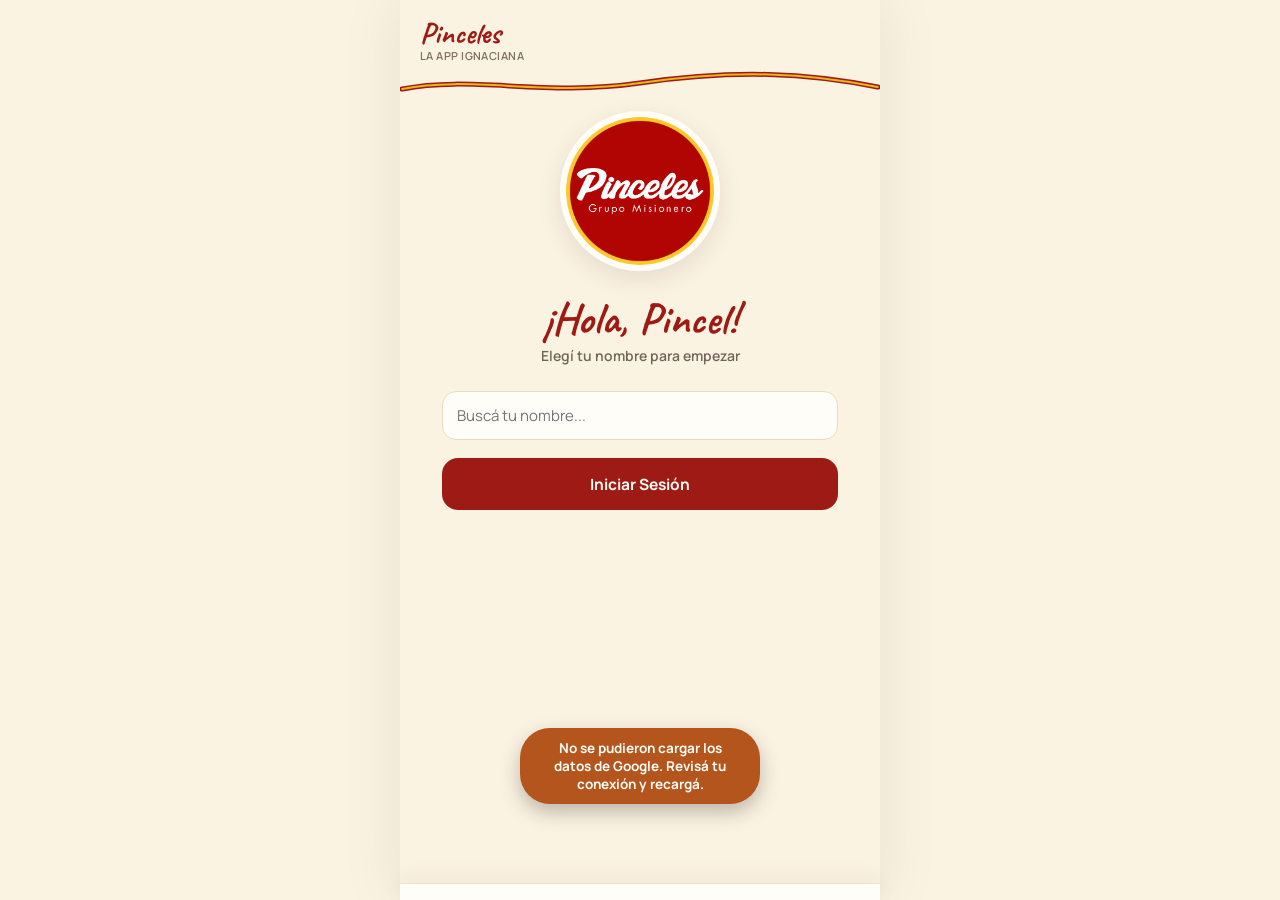
==== commit db0fed2c: "Cambio de estructura visual" ====
--- a/index.html
+++ b/index.html
@@ -2,107 +2,13 @@
 <html lang="es">
 <head>
 <meta charset="UTF-8">
-<meta name="viewport" content="width=device-width, initial-scale=1.0, maximum-scale=1">
+<meta name="viewport" content="width=device-width, initial-scale=1.0">
 <title>Pinceles · La app ignaciana</title>
+<meta name="theme-color" content="#FBF3E2">
 <link rel="preconnect" href="https://fonts.googleapis.com">
 <link href="https://fonts.googleapis.com/css2?family=Caveat:wght@600;700&family=Manrope:wght@400;500;600;700;800&display=swap" rel="stylesheet">
-<style>
-  :root{ --rojo: #9E1B15; --rojo-osc: #711209; --dorado: #EBB41E; --dorado-suave: #F6D888; --crema: #FBF3E2; --crema-2: #F3E7CC; --tinta: #2B1810; --oliva: #6B7A3A; --blanco: #FFFDF8; --sombra: 0 8px 24px rgba(43,24,16,.10); --radio: 20px; }
-  *{box-sizing:border-box; -webkit-tap-highlight-color: transparent;}
-  html,body{margin:0;padding:0;}
-  body{ font-family:'Manrope', sans-serif; background: var(--crema); color: var(--tinta); min-height:100vh; display:flex; justify-content:center; }
-  #app{ width:100%; max-width:480px; min-height:100vh; background: var(--crema); position:relative; display:flex; flex-direction:column; box-shadow: 0 0 60px rgba(0,0,0,.08); }
-  .topbar{ padding: 18px 20px 14px; display:flex; align-items:center; justify-content:space-between; position:relative; z-index:2; }
-  .brand{ display:flex; align-items:center; gap:10px; }
-  .brand-title{ font-family:'Caveat',cursive; font-weight:700; font-size:30px; color:var(--rojo); line-height:1; }
-  .brand-sub{ font-size:11px; color:var(--tinta); opacity:.6; font-weight:600; letter-spacing:.04em; text-transform:uppercase; }
-  .logo-header { width: 38px; height: 38px; border-radius: 50%; object-fit: cover; border: 2px solid var(--dorado); box-shadow: var(--sombra); }
-  .icon-btn{ width:38px; height:38px; border-radius:50%; background: var(--blanco); border:1px solid rgba(43,24,16,.08); display:flex; align-items:center; justify-content:center; cursor:pointer; box-shadow: var(--sombra); transition: transform .15s ease; }
-  .icon-btn:active{ transform: scale(.92); }
-  .btn-logout { background:none; border:none; color:var(--rojo); font-weight:800; font-size:12px; cursor:pointer; font-family:'Manrope'; text-transform:uppercase; padding-right:4px;}
-  .stroke-divider{ width:100%; height:26px; display:block; margin-top:-6px; }
-  .stroke-path{ stroke-dasharray: 900; stroke-dashoffset:900; animation: draw 1.1s ease forwards .15s; }
-  @keyframes draw{ to{ stroke-dashoffset:0; } }
-  main{ flex:1; padding: 4px 20px 100px; position:relative; z-index:1; }
-  .hidden{ display:none !important; }
-  .card{ background: var(--blanco); border-radius: var(--radio); box-shadow: var(--sombra); padding:18px 18px; margin-bottom:16px; border: 1px solid rgba(43,24,16,.04); }
-  h2.section-title{ font-size:13px; text-transform:uppercase; letter-spacing:.06em; color: var(--rojo); font-weight:800; margin: 22px 2px 10px; }
-  h2.section-title:first-child{ margin-top:6px; }
-  .btn{ display:inline-flex; align-items:center; justify-content:center; gap:8px; width:100%; padding:15px 18px; border-radius:16px; border:none; font-family:'Manrope'; font-weight:700; font-size:15.5px; cursor:pointer; transition: transform .12s ease, filter .15s ease; }
-  .btn:active{ transform: scale(.97); }
-  .btn-primary{ background: var(--rojo); color: var(--blanco); }
-  .btn-primary:hover{ filter:brightness(1.08); }
-  .btn-gold{ background: var(--dorado); color: var(--tinta); }
-  .btn-outline{ background:transparent; border:2px solid var(--rojo); color:var(--rojo); }
-  .btn-sm{ width:auto; padding:9px 14px; font-size:13.5px; border-radius:12px; }
-  input, select{ width:100%; padding:13px 14px; border-radius:14px; border:1.5px solid #E7DCC3; background: var(--blanco); font-family:'Manrope'; font-size:15px; color:var(--tinta); margin-bottom:12px; outline:none; }
-  input:focus, select:focus{ border-color: var(--dorado); }
-  label{ font-size:12.5px; font-weight:700; color:var(--tinta); opacity:.7; margin-bottom:6px; display:block; text-transform:uppercase; letter-spacing:.03em; }
-  .toggle-row{ display:flex; gap:8px; margin-bottom:12px; }
-  .toggle-opt{ flex:1; text-align:center; padding:12px 8px; border-radius:14px; border:1.5px solid #E7DCC3; font-weight:700; font-size:14px; cursor:pointer; background: var(--blanco); color: var(--tinta); opacity:.6; }
-  .toggle-opt.active{ opacity:1; border-color: var(--rojo); background: #FCEFEA; color: var(--rojo); }
-  .stat-grid{ display:flex; gap:12px; }
-  .stat-box{ flex:1; background: linear-gradient(135deg, var(--rojo), var(--rojo-osc)); color:var(--blanco); border-radius:18px; padding:18px 14px; text-align:center; }
-  .stat-box.gold{ background: linear-gradient(135deg, var(--dorado), #d99b12); color:var(--tinta); }
-  .stat-num{ font-family:'Caveat'; font-size:38px; font-weight:700; line-height:1; }
-  .stat-label{ font-size:11.5px; font-weight:700; opacity:.85; text-transform:uppercase; letter-spacing:.03em; margin-top:2px;}
-  .list-item{ display:flex; align-items:center; justify-content:space-between; padding:12px 4px; border-bottom:1px solid #F0E4C8; }
-  .list-item:last-child{ border-bottom:none; }
-  .li-name{ font-weight:700; font-size:15px; }
-  .li-sub{ font-size:12.5px; opacity:.6; margin-top:2px; }
-  .badge{ font-size:11px; font-weight:800; padding:5px 10px; border-radius:20px; text-transform:uppercase; letter-spacing:.02em; }
-  .badge-pend{ background:#FBE7DA; color:#B4551D; }
-  .badge-ok{ background:#E4EDD6; color:var(--oliva); }
-  .badge-neutral{ background:var(--crema-2); color:var(--tinta); opacity:.75;}
-  .empty{ text-align:center; padding:26px 10px; opacity:.55; font-size:14px; }
-  .bottomnav{ position:absolute; left:0; right:0; bottom:0; z-index:5; background: var(--blanco); border-top:1px solid #EEE1C4; display:flex; padding: 8px 8px calc(8px + env(safe-area-inset-bottom)); box-shadow: 0 -6px 20px rgba(43,24,16,.06); }
-  .nav-btn{ flex:1; display:flex; flex-direction:column; align-items:center; gap:3px; padding:8px 2px; border-radius:14px; cursor:pointer; color:var(--tinta); opacity:.45; background:none; border:none; font-family:'Manrope'; font-weight:700; font-size:10px; }
-  .nav-btn.active{ opacity:1; color:var(--rojo); background:#FCEFEA; }
-  .nav-btn svg{ width:22px; height:22px; }
-  .overlay{ position:absolute; inset:0; background:rgba(43,24,16,.45); z-index:20; display:flex; align-items:flex-end; justify-content:center; }
-  .sheet{ width:100%; max-width:480px; background:var(--crema); border-radius:26px 26px 0 0; padding:22px 20px calc(22px + env(safe-area-inset-bottom)); max-height:88vh; overflow-y:auto; animation: slideup .25s ease; }
-  @keyframes slideup{ from{ transform: translateY(30px); opacity:0;} to{transform:translateY(0); opacity:1;} }
-  .sheet h3{ margin:0 0 16px; font-size:19px; color:var(--rojo); }
-  .close-x{ float:right; cursor:pointer; opacity:.5; font-size:20px; }
-  .selector-wrap{ padding: 10px 22px 40px; text-align:center; }
-  .logo-inicio { width:160px; height:160px; border-radius:50%; object-fit:cover; border:6px solid var(--blanco); box-shadow: var(--sombra); margin: 0 auto 20px; display:block; }
-  .selector-wrap h1{ font-family:'Caveat'; font-size:44px; color:var(--rojo); margin:6px 0 0; }
-  .selector-wrap p.tag{ font-size:14px; opacity:.65; margin:0 0 26px; font-weight:600;}
-  .quantity-stepper{ display:flex; align-items:center; gap:10px; margin-bottom:12px; }
-  .qty-btn{ width:40px; height:40px; border-radius:12px; border:1.5px solid #E7DCC3; background:var(--blanco); font-size:20px; font-weight:800; color:var(--rojo); cursor:pointer; }
-  .qty-val{ flex:1; text-align:center; font-weight:800; font-size:18px; }
-  table.mini{ width:100%; border-collapse:collapse; font-size:13px; }
-  table.mini th{ text-align:left; font-size:10.5px; text-transform:uppercase; opacity:.55; padding:6px 4px; border-bottom:2px solid var(--crema-2);}
-  table.mini td{ padding:8px 4px; border-bottom:1px solid var(--crema-2); }
-  table.mini input{ margin:0; padding:6px 8px; font-size:13px; border-radius:8px; width:100%; }
-  .pin-dots{ display:flex; gap:14px; justify-content:center; margin:18px 0 10px; }
-  .pin-dot{ width:16px; height:16px; border-radius:50%; border:2px solid var(--rojo); }
-  .pin-dot.filled{ background:var(--rojo); }
-  .keypad{ display:grid; grid-template-columns:repeat(3,1fr); gap:10px; margin-top:14px; }
-  .key{ padding:16px 0; border-radius:14px; background:var(--blanco); border:1.5px solid #E7DCC3; font-size:20px; font-weight:800; cursor:pointer; }
-  .key:active{ background:var(--crema-2); }
-  .toast{ position:absolute; bottom:96px; left:50%; transform:translateX(-50%); background:var(--tinta); color:var(--blanco); padding:11px 20px; border-radius:30px; font-size:13.5px; font-weight:700; z-index:50; box-shadow:0 8px 20px rgba(0,0,0,.25); opacity:0; transition:opacity .25s ease; pointer-events:none; max-width:88%; text-align:center; }
-  .toast.show{ opacity:1; }
-  .toast.warn{ background:#B4551D; }
-  .row-between{ display:flex; align-items:center; justify-content:space-between; }
-  .muted{ opacity:.6; font-size:12.5px; }
-  .banner-min{ background: linear-gradient(135deg, var(--dorado-suave), var(--dorado)); border-radius:18px; padding:16px; margin-bottom:12px; text-align:center; }
-  @keyframes spin{ to{transform:rotate(360deg);} }
+<link rel="stylesheet" href="./css/styles.css">
 
-  /* ---- Loader "pincel escribiendo Pinceles" ---- */
-  .brush-loader{ position:relative; width:170px; height:52px; margin:0 auto; }
-  .brush-text{ position:absolute; left:0; top:0; width:100%; text-align:left; font-family:'Caveat',cursive; font-weight:700; font-size:38px; color:var(--rojo); white-space:nowrap; line-height:1; clip-path: inset(0 100% 0 0); animation: brushReveal 1.6s ease-in-out infinite; }
-  @keyframes brushReveal{ 0%{ clip-path: inset(0 100% 0 0); } 55%{ clip-path: inset(0 0% 0 0); } 100%{ clip-path: inset(0 0% 0 0); } }
-  .brush-icon{ position:absolute; top:-4px; left:-8px; width:26px; height:26px; animation: brushMove 1.6s ease-in-out infinite; transform-origin: bottom left; }
-  @keyframes brushMove{
-    0%   { left:-8px;  transform: rotate(-25deg); opacity:1; }
-    55%  { left:148px; transform: rotate(12deg);  opacity:1; }
-    58%  { left:148px; transform: rotate(12deg);  opacity:0; }
-    60%  { left:-8px;  transform: rotate(-25deg); opacity:0; }
-    100% { left:-8px;  transform: rotate(-25deg); opacity:1; }
-  }
-  .loader-label{ font-weight:800; color:var(--tinta); font-size:12.5px; letter-spacing:.06em; text-transform:uppercase; opacity:.55; margin-top:4px; }
-</style>
 </head>
 <body>
 <div id="app">
@@ -116,7 +22,7 @@
   <main id="main"></main>
   <div class="bottomnav" id="bottomNav"></div>
   <div id="modalRoot"></div>
-  <div class="toast" id="toast"></div>
+  <div class="toast" id="toast" role="status" aria-live="polite"></div>
 
   <div id="loader" style="position:fixed; inset:0; z-index:9999; background:rgba(43,24,16,.3); display:none; align-items:center; justify-content:center;">
     <div style="background:var(--blanco); padding:26px 30px; border-radius:24px; box-shadow:var(--sombra); display:flex; flex-direction:column; align-items:center; gap:8px;">
@@ -133,679 +39,14 @@
 
 </div>
 
-<script>
-/* ============================= CONFIGURACIÓN API ============================= */
-const SCRIPT_URL = "https://script.google.com/macros/s/AKfycbxogLtZlqgk6wkzD6AjpM-WFJa19YjMwTI0pzx1bWwDLIIKMVZTWb5zqlUjiiaGazgH/exec"; 
-/* ============================================================================== */
 
-const RECEPTORES = ["Luli Echenique","Mati Comello","Mili Masloski","Pauli García"];
-
-// ACÁ ESTÁN LOS VALORES CORREGIDOS: Esto evita que un microcorte te ponga 7000/3500 y "2026".
-const DEFAULT_CONFIG = { costoTotal: 120000, pagoMinimo: 18000, horasObjetivo: 17, porcentajeSolidario: 40, valorHora: 7000, valorDocena: 16000, valorMediaDocena: 9000, alias: "gmpinceles2026", pin: "0406" };
-
-const DEFAULT_RECETA = [
-  {cat:"Ingredientes", ing:"Carne - kg", c50:15.3}, {cat:"Ingredientes", ing:"Cebolla - kg", c50:15.3}, {cat:"Ingredientes", ing:"Papa - kg", c50:4.5}, {cat:"Ingredientes", ing:"Verdeo - kg", c50:1.1}, {cat:"Ingredientes", ing:"Huevo - maple", c50:2.25}, {cat:"Ingredientes", ing:"Aceituna - kg", c50:2.75}, {cat:"Ingredientes", ing:"Tapa empanadas - doc", c50:50}, {cat:"Ingredientes", ing:"Pimentón - g", c50:250}, {cat:"Ingredientes", ing:"Comino - g", c50:80}, {cat:"Ingredientes", ing:"Pimienta - g", c50:80}, {cat:"Ingredientes", ing:"Sal - g", c50:450}, {cat:"Ingredientes", ing:"Aceite - L", fixed:2},
-  {cat:"Descartables", ing:"Cajas docena - u", fixed:150}, {cat:"Descartables", ing:"Cajas media - u", fixed:100}, {cat:"Descartables", ing:"Films - u", c50:50}, {cat:"Descartables", ing:"Guantes nitrilo - u", fixed:100}, {cat:"Descartables", ing:"Bolsas - u", fixed:150}, {cat:"Descartables", ing:"Cofias - u", fixed:100},
-  {cat:"Limpieza", ing:"Detergente - L", fixed:2}, {cat:"Limpieza", ing:"Desengrasante - L", fixed:2}, {cat:"Limpieza", ing:"Esponjas - u", fixed:2}, {cat:"Limpieza", ing:"Esponjas metálicas - u", fixed:6},
-  {cat:"Otros", ing:"Otros gastos / Extras", c50:null}
-];
-
-let STATE = { miNombre: null, pinceles: [], config: {...DEFAULT_CONFIG}, ventas: [], asistencia: [], historial: [], sesiones: {}, minimoPagos: {}, postFeriaPagos: {}, deudaAsignada: {}, ventasMisas: {docenas: 0, medias: 0, donaciones: 0}, receta: JSON.parse(JSON.stringify(DEFAULT_RECETA)), docenasCocinar: 192, tab: "estado", economiaOn: false, ecoTab: "ventas" };
-
-function showLoading(show) { const loader = document.getElementById('loader'); if(loader) loader.style.display = show ? 'flex' : 'none'; }
-function snapshot(obj){ return JSON.parse(JSON.stringify(obj)); }
-
-async function api(action, payload = {}) {
-  showLoading(true);
-  try {
-    const res = await fetch(SCRIPT_URL, { method: 'POST', body: JSON.stringify({ action, payload }) });
-    const db = await res.json();
-    if(db.error) throw new Error(db.error);
-    aplicarDB(db);
-    return db;
-  } catch(e) { if (action !== 'SYNC') toast("Error de conexión. Intentá de nuevo.", true); throw e; }
-  finally { showLoading(false); }
-}
-
-async function apiBackground(action, payload = {}, onError = null) {
-  try {
-    const res = await fetch(SCRIPT_URL, { method: 'POST', body: JSON.stringify({ action, payload }) });
-    const db = await res.json();
-    if(db.error) throw new Error(db.error);
-    if(db && typeof db === 'object' && (db.pinceles || db.ventas || db.asistencia)) {
-      aplicarDB(db, {silencioso:true});
-    }
-  } catch(e) {
-    toast("⚠️ No se pudo guardar en Google. Se revirtió el cambio.", true);
-    if(onError) onError();
-    render();
-  }
-}
-
-function aplicarDB(db, opciones = {}){
-  STATE.pinceles = db.pinceles || STATE.pinceles || [];
-  STATE.ventas = db.ventas || STATE.ventas || []; 
-  STATE.asistencia = db.asistencia || STATE.asistencia || []; 
-  STATE.historial = db.historial || STATE.historial || [];
-  if(db.config && Object.keys(db.config).length > 0) STATE.config = db.config;
-  STATE.sesiones = db.sesiones || STATE.sesiones || {}; 
-  STATE.minimoPagos = db.minimoPagos || STATE.minimoPagos || {};
-  STATE.postFeriaPagos = db.postFeriaPagos || STATE.postFeriaPagos || {}; 
-  STATE.deudaAsignada = db.deudaAsignada || STATE.deudaAsignada || {};
-  if(db.ventasMisas) STATE.ventasMisas = db.ventasMisas;
-  
-  if(db.receta && db.receta.length > 0) {
-    db.receta.forEach(r => {
-      const def = DEFAULT_RECETA.find(d => d.ing.split(' - ')[0] === r.ing.split(' - ')[0]);
-      if(def) {
-        r.cat = def.cat;
-        if(def.fixed !== undefined) { r.fixed = def.fixed; delete r.c50; }
-        else if(def.c50 !== undefined) { r.c50 = def.c50; delete r.fixed; }
-      } else if(!r.cat) { r.cat = "Otros"; }
-    });
-    const currentNames = db.receta.map(r => r.ing.split(' - ')[0]);
-    DEFAULT_RECETA.forEach(def => {
-      if(!currentNames.includes(def.ing.split(' - ')[0])){ db.receta.push({...def, stock:0, gasto:0}); }
-    });
-    const order = ["Ingredientes", "Descartables", "Limpieza", "Otros"];
-    db.receta.sort((a,b) => order.indexOf(a.cat) - order.indexOf(b.cat));
-    STATE.receta = db.receta;
-  }
-  if(db.docenasCocinar !== undefined) STATE.docenasCocinar = db.docenasCocinar;
-}
-
-const fmt$ = n => "$" + Math.round(n).toLocaleString('es-AR');
-function toast(msg, warn){ const t = document.getElementById('toast'); if(!t) return; t.textContent = msg; t.classList.toggle('warn', !!warn); t.classList.add('show'); setTimeout(()=>t.classList.remove('show'), warn ? 3200 : 2000); }
-function misVentas(nombre){ return STATE.ventas.filter(v=>v.pincel===nombre); }
-function docenasEquiv(v){ return (Number(v.docenas)||0) + (Number(v.medias)||0)*0.5; }
-function totalDocenasDe(nombre){ return misVentas(nombre).reduce((a,v)=>a+docenasEquiv(v),0); }
-function totalHorasDe(nombre){ return STATE.asistencia.filter(a=>a.pincel===nombre).reduce((a,r)=>a+(Number(r.horas)||0),0); }
-function localISOTime(isoString){ if(!isoString) return ""; const d = new Date(isoString); d.setMinutes(d.getMinutes() - d.getTimezoneOffset()); return d.toISOString().slice(0,16); }
-
-window.cerrarSesion = () => { STATE.miNombre = null; STATE.economiaOn = false; STATE.tab = "estado"; try { localStorage.removeItem('mi_nombre'); } catch(e){} render(); };
-
-/* =============================================================================
-   BLOQUE REUTILIZABLE: Forma de pago
-============================================================================= */
-function metodoPagoHTML(idPrefix, metodoInit, quienInit){
-  return `
-    <div id="${idPrefix}_wrap">
-      <label>Forma de pago</label>
-      <div class="toggle-row" id="${idPrefix}_metodo">
-        <div class="toggle-opt ${metodoInit==='Transferencia'?'active':''}" data-v="Transferencia">Transferencia</div>
-        <div class="toggle-opt ${metodoInit==='Efectivo'?'active':''}" data-v="Efectivo">Efectivo</div>
-      </div>
-      <div id="${idPrefix}_quien_wrap" style="${metodoInit==='Efectivo'?'':'display:none;'}">
-        <label>¿A quién?</label>
-        <select id="${idPrefix}_quien">
-          <option value="" ${!quienInit?'selected':''} disabled>Elegí a quién</option>
-          ${RECEPTORES.map(r=>`<option value="${r}" ${quienInit===r?'selected':''}>${r}</option>`).join('')}
-        </select>
-      </div>
-    </div>
-  `;
-}
-function wireMetodoPago(idPrefix){
-  let metodo = document.querySelector(`#${idPrefix}_metodo .toggle-opt.active`) ? document.querySelector(`#${idPrefix}_metodo .toggle-opt.active`).dataset.v : null;
-  document.querySelectorAll(`#${idPrefix}_metodo .toggle-opt`).forEach(el=>{
-    el.onclick = ()=>{
-      document.querySelectorAll(`#${idPrefix}_metodo .toggle-opt`).forEach(x=>x.classList.remove('active'));
-      el.classList.add('active'); metodo = el.dataset.v;
-      const qw = document.getElementById(`${idPrefix}_quien_wrap`);
-      if(qw) qw.style.display = metodo==='Efectivo' ? '' : 'none';
-    };
-  });
-  return { getMetodo: ()=> metodo, getQuien: ()=> { const el = document.getElementById(`${idPrefix}_quien`); return el ? el.value : ""; } };
-}
-function openModalMetodoPago(titulo, onConfirm){
-  const root = document.getElementById('modalRoot');
-  root.innerHTML = `<div class="overlay" id="ov"><div class="sheet"><span class="close-x" id="closeX">✕</span><h3>${titulo}</h3>${metodoPagoHTML('genpago', null, null)}<button class="btn btn-primary" id="btnConfirmPagoMetodo" style="margin-top:6px;">Confirmar</button></div></div>`;
-  document.getElementById('closeX').onclick = ()=> root.innerHTML=""; document.getElementById('ov').onclick = (e)=>{ if(e.target.id==='ov') root.innerHTML=""; };
-  const wire = wireMetodoPago('genpago');
-  document.getElementById('btnConfirmPagoMetodo').onclick = ()=>{
-    const metodo = wire.getMetodo(); if(!metodo){ toast("Elegí transferencia o efectivo"); return; }
-    let quien = null; if(metodo==='Efectivo'){ quien = wire.getQuien(); if(!quien){ toast("Elegí a quién se lo diste"); return; } }
-    root.innerHTML = ""; onConfirm(metodo, quien);
-  };
-}
-
-function render(){
-  try {
-    const actions = document.getElementById('headerActions');
-    if(!STATE.miNombre){ actions.innerHTML = ``; renderSelector(); return; }
-    
-    actions.innerHTML = `<button class="btn-logout" onclick="cerrarSesion()">Salir</button><div class="icon-btn" id="btnGear" title="Panel EconomyTeam"><svg width="18" height="18" viewBox="0 0 24 24" fill="none" stroke="var(--rojo)" stroke-width="2"><path d="M12 15a3 3 0 100-6 3 3 0 000 6z"/><path d="M19.4 15a1.65 1.65 0 00.33 1.82l.06.06a2 2 0 11-2.83 2.83l-.06-.06a1.65 1.65 0 00-1.82-.33 1.65 1.65 0 00-1 1.51V21a2 2 0 11-4 0v-.09A1.65 1.65 0 009 19.4a1.65 1.65 0 00-1.82.33l-.06.06a2 2 0 11-2.83-2.83l.06-.06A1.65 1.65 0 004.6 15a1.65 1.65 0 00-1.51-1H3a2 2 0 110-4h.09A1.65 1.65 0 004.6 9a1.65 1.65 0 00-.33-1.82l-.06-.06a2 2 0 112.83-2.83l.06.06A1.65 1.65 0 009 4.6c.57-.24 1-.77 1-1.51V3a2 2 0 114 0v.09c0 .74.43 1.27 1 1.51.62.26 1.35.14 1.82-.33l.06-.06a2 2 0 112.83 2.83l-.06.06c-.47.47-.59 1.2-.33 1.82.24.57.77 1 1.51 1H21a2 2 0 110 4h-.09c-.74 0-1.27.43-1.51 1z"/></svg></div><img src="logo.jpg" alt="Logo" class="logo-header">`;
-    document.getElementById('btnGear').onclick = ()=>{ if(STATE.economiaOn){ STATE.economiaOn = false; render(); return; } openPinModal(); };
-    document.getElementById('topTitle').textContent = STATE.economiaOn ? "EconomyTeam" : "Bienvenido/a"; document.getElementById('topSub').textContent = STATE.economiaOn ? "Panel de gestión" : STATE.miNombre;
-    if(STATE.economiaOn){ renderEconomia(); } else { renderPincelApp(); }
-  } catch(err) {}
-}
-
-function renderSelector(){
-  document.getElementById('bottomNav').innerHTML = ""; document.getElementById('topTitle').textContent = "Pinceles"; document.getElementById('topSub').textContent = "La app ignaciana";
-  document.getElementById('main').innerHTML = `
-    <div class="selector-wrap"><img src="logo.jpg" alt="Logo Pinceles" class="logo-inicio"><h1>¡Hola, Pincel!</h1><p class="tag">Elegí tu nombre para empezar</p><input list="lista-pinceles" id="selNombre" placeholder="Buscá tu nombre..." autocomplete="off"><datalist id="lista-pinceles">${STATE.pinceles.map(n=>`<option value="${n}">`).join("")}</datalist><button class="btn btn-primary" id="btnEntrar" style="margin-top:6px;">Iniciar Sesión</button></div>
-  `;
-  document.getElementById('btnEntrar').onclick = async ()=>{
-    const v = document.getElementById('selNombre').value.trim();
-    if(!v){ toast("Escribí o elegí tu nombre"); return; }
-    const match = STATE.pinceles.find(p => p.trim().toLowerCase() === v.toLowerCase());
-    if(!match){ toast("Perdón! tu nombre no está cargado, comunicate con alguien del EconomyTeam", true); return; }
-    try { localStorage.setItem('mi_nombre', match); } catch(e){} STATE.miNombre = match; STATE.tab = "estado"; render();
-    try { await api('SYNC'); } catch(e){} render();
-  };
-}
-
-function renderBottomNavPincel(){
-  const items = [ {id:"estado", label:"Mi estado", icon:`<svg viewBox="0 0 24 24" fill="none" stroke="currentColor" stroke-width="2"><path d="M3 3v18h18"/><path d="M7 15l4-6 3 3 5-7"/></svg>`}, {id:"ventas", label:"Ventas", icon:`<svg viewBox="0 0 24 24" fill="none" stroke="currentColor" stroke-width="2"><path d="M6 2l1.5 4h9L18 2"/><path d="M3.5 6h17l-1.6 12.5A2 2 0 0117 20H7a2 2 0 01-1.9-1.5L3.5 6z"/><path d="M9 10a3 3 0 006 0"/></svg>`}, {id:"asistencia", label:"Asistencia", icon:`<svg viewBox="0 0 24 24" fill="none" stroke="currentColor" stroke-width="2"><circle cx="12" cy="12" r="9"/><path d="M12 7v5l3 3"/></svg>`}, {id:"minimo", label:"Mínimo", icon:`<svg viewBox="0 0 24 24" fill="none" stroke="currentColor" stroke-width="2"><circle cx="12" cy="12" r="9"/><path d="M9 12l2 2 4-4"/></svg>`} ];
-  document.getElementById('bottomNav').innerHTML = items.map(it=>`<button class="nav-btn ${STATE.tab===it.id?'active':''}" data-tab="${it.id}">${it.icon}<span>${it.label}</span></button>`).join("");
-  document.querySelectorAll('.nav-btn').forEach(b=>{ b.onclick = ()=>{ STATE.tab = b.dataset.tab; render(); }; });
-}
-
-function renderPincelApp(){
-  renderBottomNavPincel(); const main = document.getElementById('main');
-  if(STATE.tab==="estado") return renderTabEstado(main); if(STATE.tab==="ventas") return renderTabVentas(main); if(STATE.tab==="asistencia") return renderTabAsistencia(main); if(STATE.tab==="minimo") return renderTabMinimo(main);
-}
-
-function renderTabEstado(main){
-  const docenas = totalDocenasDe(STATE.miNombre), horas = totalHorasDe(STATE.miNombre), min = STATE.minimoPagos[STATE.miNombre];
-  main.innerHTML = `<h2 class="section-title">Mi estado en la feria</h2><div class="stat-grid"><div class="stat-box"><div class="stat-num">${docenas}</div><div class="stat-label">Docenas vendidas</div></div><div class="stat-box gold"><div class="stat-num">${horas.toFixed(1)}</div><div class="stat-label">Horas trabajadas</div></div></div><div class="card" style="margin-top:16px; text-align:center;"><div class="li-sub" style="margin-bottom:6px;">Aporte al mínimo de misión</div><span class="badge ${min && min.pagado ? 'badge-ok':'badge-pend'}">${min && min.pagado ? 'Mínimo abonado' : 'Mínimo pendiente'}</span></div><p class="muted" style="text-align:center; margin-top:14px;">¡Seguí así, Pincel! Cada docena y cada hora suman un montón para la misión 🎨🥟</p>`;
-}
-
-function renderTabVentas(main){
-  const mias = misVentas(STATE.miNombre).slice().reverse(), impagas = mias.filter(v=>v.estado==='Falta Pagar');
-  const adeudaDocs = impagas.reduce((a,v)=>a + (Number(v.docenas)||0), 0), adeudaMeds = impagas.reduce((a,v)=>a + (Number(v.medias)||0), 0);
-  const montoAdeudado = (adeudaDocs * (STATE.config.valorDocena||7000)) + (adeudaMeds * (STATE.config.valorMediaDocena||3500));
-  main.innerHTML = `<h2 class="section-title">Mis ventas</h2>${montoAdeudado > 0 ? `<div class="banner-min" style="background:var(--rojo); color:var(--blanco); padding:12px; margin-bottom:16px; margin-top:-6px;"><div style="font-size:12px; font-weight:700; opacity:.9;">Adeudás a Economía por tus ventas:</div><div class="stat-num" style="font-size:26px; margin:4px 0;">${fmt$(montoAdeudado)}</div><div style="font-size:11px; opacity:.8;">Corresponde a ${adeudaDocs} docenas y ${adeudaMeds} medias.</div></div>` : ''}<button class="btn btn-primary" id="btnNuevaVenta">＋ Registrar venta</button><div style="height:10px"></div><button class="btn btn-outline" id="btnRegistrarPago">Registrar pagos</button><p class="muted" style="text-align:center; margin-top:12px; font-size:11.5px;">Podés ir transfiriendo el dinero de tus ventas a <b>gmpinceles2026</b> (Paulina Rocío García) o pagar todo junto al final.</p><h2 class="section-title" style="margin-top:20px;">Mis clientes</h2><p class="muted" style="font-size:11px; margin:-5px 0 10px 4px;">Tocá cualquier venta para modificarla o borrarla.</p><div class="card">${mias.length===0 ? `<div class="empty">Todavía no registraste ninguna venta.</div>` : mias.map(v=>`<div class="list-item" style="cursor:pointer;" onclick="openModalVenta('${v.id}')"><div><div class="li-name">${v.cliente}</div><div class="li-sub">${v.docenas? v.docenas+' doc. ':''}${v.medias? v.medias+' 1/2 doc. ':''}· ${v.tipo}${v.estado==='Pagado' && v.metodoPago ? ' · '+v.metodoPago+(v.metodoPago==='Efectivo' && v.recibidoPor ? ' ('+v.recibidoPor+')' : '') : ''}</div></div><div style="display:flex; align-items:center; gap:8px;"><span class="badge ${v.estado==='Pagado'?'badge-ok':'badge-pend'}">${v.estado}</span><svg width="16" height="16" viewBox="0 0 24 24" fill="none" stroke="var(--tinta)" stroke-width="2" opacity="0.4"><path d="M11 4H4a2 2 0 0 0-2 2v14a2 2 0 0 0 2 2h14a2 2 0 0 0 2-2v-7"></path><path d="M18.5 2.5a2.121 2.121 0 0 1 3 3L12 15l-4 1 1-4 9.5-9.5z"></path></svg></div></div>`).join("")}</div>`;
-  document.getElementById('btnNuevaVenta').onclick = ()=> openModalVenta(); document.getElementById('btnRegistrarPago').onclick = openModalRegistrarPago;
-}
-
-window.openModalVenta = (idEdit = null) => {
-  const root = document.getElementById('modalRoot'); 
-  let reg = idEdit ? STATE.ventas.find(v=>v.id===idEdit) : null;
-  
-  // Si estamos editando, solo cargamos los números de ese registro específico. Si no, arranca todo en 0.
-  let docC = (reg && reg.tipo==='Crudas') ? (reg.docenas||0) : 0;
-  let medC = (reg && reg.tipo==='Crudas') ? (reg.medias||0) : 0;
-  let docO = (reg && reg.tipo==='Cocidas') ? (reg.docenas||0) : 0;
-  let medO = (reg && reg.tipo==='Cocidas') ? (reg.medias||0) : 0;
-  
-  let estado = reg ? reg.estado : "Falta Pagar", cName = reg ? reg.cliente : "";
-  let metodoInit = reg ? (reg.metodoPago||null) : null, quienInit = reg ? (reg.recibidoPor||null) : null;
-  
-  root.innerHTML = `<div class="overlay" id="ov"><div class="sheet"><span class="close-x" id="closeX">✕</span><h3>${reg ? 'Editar Venta' : 'Registrar Venta'}</h3>
-    <label>Nombre o apodo del cliente</label>
-    <input id="vCliente" value="${cName}" placeholder="Ej: Marta (vecina)">
-    
-    <div style="background:var(--blanco); border:1.5px solid #E7DCC3; border-radius:16px; padding:12px 14px 4px; margin-bottom:16px;">
-      <label style="color:var(--rojo); font-size:14px; margin-bottom:12px; text-transform:none; opacity:1;">🥟 Crudas</label>
-      <div class="row-between" style="margin-bottom:10px;">
-        <span style="font-size:13.5px; font-weight:700; opacity:.8;">Docenas</span>
-        <div class="quantity-stepper" style="margin:0;"><button class="qty-btn" id="dcM">−</button><div class="qty-val" id="dcV">${docC}</div><button class="qty-btn" id="dcP">+</button></div>
-      </div>
-      <div class="row-between" style="margin-bottom:10px;">
-        <span style="font-size:13.5px; font-weight:700; opacity:.8;">Medias docenas</span>
-        <div class="quantity-stepper" style="margin:0;"><button class="qty-btn" id="mcM">−</button><div class="qty-val" id="mcV">${medC}</div><button class="qty-btn" id="mcP">+</button></div>
-      </div>
-    </div>
-
-    <div style="background:var(--blanco); border:1.5px solid #E7DCC3; border-radius:16px; padding:12px 14px 4px; margin-bottom:16px;">
-      <label style="color:var(--dorado); font-size:14px; margin-bottom:12px; text-transform:none; opacity:1;">🥟 Cocidas</label>
-      <div class="row-between" style="margin-bottom:10px;">
-        <span style="font-size:13.5px; font-weight:700; opacity:.8;">Docenas</span>
-        <div class="quantity-stepper" style="margin:0;"><button class="qty-btn" id="doM">−</button><div class="qty-val" id="doV">${docO}</div><button class="qty-btn" id="doP">+</button></div>
-      </div>
-      <div class="row-between" style="margin-bottom:10px;">
-        <span style="font-size:13.5px; font-weight:700; opacity:.8;">Medias docenas</span>
-        <div class="quantity-stepper" style="margin:0;"><button class="qty-btn" id="moM">−</button><div class="qty-val" id="moV">${medO}</div><button class="qty-btn" id="moP">+</button></div>
-      </div>
-    </div>
-
-    <label>¿Ya transferiste el dinero a Economía?</label>
-    <div class="toggle-row" id="estadoRow"><div class="toggle-opt ${estado==='Falta Pagar'?'active':''}" data-v="Falta Pagar">Falta pagar</div><div class="toggle-opt ${estado==='Pagado'?'active':''}" data-v="Pagado">Pagado</div></div>
-    <div id="pagoExtra"></div>
-    <p class="muted" style="font-size:11px; margin-top:-6px; margin-bottom:12px; line-height:1.3;">"Pagado" significa que vos ya le mandaste esa plata a Economía. No importa si tu cliente todavía no te pagó a vos.</p>
-    <button class="btn btn-primary" id="btnGuardarVenta" style="margin-bottom:8px;">${reg ? 'Guardar Cambios' : 'Guardar Venta'}</button>
-    ${reg ? `<button class="btn btn-outline" id="btnBorrarVenta" style="color:#B4551D; border-color:#B4551D;">Eliminar Venta</button>` : ''}
-  </div></div>`;
-  
-  // Botones +/- Crudas
-  document.getElementById('dcM').onclick=()=>{ docC=Math.max(0,docC-1); document.getElementById('dcV').textContent=docC; };
-  document.getElementById('dcP').onclick=()=>{ docC++; document.getElementById('dcV').textContent=docC; };
-  document.getElementById('mcM').onclick=()=>{ medC=Math.max(0,medC-1); document.getElementById('mcV').textContent=medC; };
-  document.getElementById('mcP').onclick=()=>{ medC++; document.getElementById('mcV').textContent=medC; };
-  
-  // Botones +/- Cocidas
-  document.getElementById('doM').onclick=()=>{ docO=Math.max(0,docO-1); document.getElementById('doV').textContent=docO; };
-  document.getElementById('doP').onclick=()=>{ docO++; document.getElementById('doV').textContent=docO; };
-  document.getElementById('moM').onclick=()=>{ medO=Math.max(0,medO-1); document.getElementById('moV').textContent=medO; };
-  document.getElementById('moP').onclick=()=>{ medO++; document.getElementById('moV').textContent=medO; };
-
-  let pagoWire = null;
-  function refreshPagoExtra(){
-    const cont = document.getElementById('pagoExtra');
-    if(estado === 'Pagado'){ cont.innerHTML = metodoPagoHTML('vpago', metodoInit, quienInit); pagoWire = wireMetodoPago('vpago'); }
-    else { cont.innerHTML = ""; pagoWire = null; }
-  }
-  refreshPagoExtra();
-  document.querySelectorAll('#estadoRow .toggle-opt').forEach(el=>el.onclick=()=>{ document.querySelectorAll('#estadoRow .toggle-opt').forEach(x=>x.classList.remove('active')); el.classList.add('active'); estado = el.dataset.v; refreshPagoExtra(); });
-
-  document.getElementById('closeX').onclick = ()=> root.innerHTML=""; document.getElementById('ov').onclick = (e)=>{ if(e.target.id==='ov') root.innerHTML=""; };
-  
-  document.getElementById('btnGuardarVenta').onclick = ()=>{
-    const cliente = document.getElementById('vCliente').value.trim(); if(!cliente){ toast("Escribí el nombre del cliente"); return; } 
-    const crudasActivas = docC > 0 || medC > 0;
-    const cocidasActivas = docO > 0 || medO > 0;
-    if(!crudasActivas && !cocidasActivas){ toast("Cargá al menos una docena o media"); return; }
-    
-    let metodoFinal = null, quienFinal = null;
-    if(estado === 'Pagado'){
-      metodoFinal = pagoWire ? pagoWire.getMetodo() : null; if(!metodoFinal){ toast("Elegí si fue por transferencia o efectivo"); return; }
-      if(metodoFinal === 'Efectivo'){ quienFinal = pagoWire.getQuien(); if(!quienFinal){ toast("Elegí a quién le diste el efectivo"); return; } }
-    }
-    
-    const prevVentas = snapshot(STATE.ventas);
-    let aBorrar = null, aEditar = null, aAgregar = [];
-
-    if(reg){
-      if(reg.tipo === 'Crudas'){
-        if(crudasActivas) aEditar = {...reg, cliente, docenas: docC, medias: medC, estado, metodoPago: metodoFinal, recibidoPor: quienFinal};
-        else aBorrar = reg;
-        if(cocidasActivas) aAgregar.push({...reg, id: Date.now()+"_co", cliente, docenas: docO, medias: medO, tipo: "Cocidas", estado, metodoPago: metodoFinal, recibidoPor: quienFinal});
-      } else {
-        if(cocidasActivas) aEditar = {...reg, cliente, docenas: docO, medias: medO, estado, metodoPago: metodoFinal, recibidoPor: quienFinal};
-        else aBorrar = reg;
-        if(crudasActivas) aAgregar.push({...reg, id: Date.now()+"_cr", cliente, docenas: docC, medias: medC, tipo: "Crudas", estado, metodoPago: metodoFinal, recibidoPor: quienFinal});
-      }
-    } else {
-      const baseId = Date.now()+"_"+Math.random().toString(36).slice(2,7);
-      if(crudasActivas) aAgregar.push({ id: baseId+"_cr", fecha: new Date().toISOString(), pincel: STATE.miNombre, cliente, docenas: docC, medias: medC, tipo: "Crudas", estado, metodoPago: metodoFinal, recibidoPor: quienFinal });
-      if(cocidasActivas) aAgregar.push({ id: baseId+"_co", fecha: new Date().toISOString(), pincel: STATE.miNombre, cliente, docenas: docO, medias: medO, tipo: "Cocidas", estado, metodoPago: metodoFinal, recibidoPor: quienFinal });
-    }
-
-    if(aBorrar) STATE.ventas = STATE.ventas.filter(v => v.id !== aBorrar.id);
-    if(aEditar) { const idx = STATE.ventas.findIndex(v => v.id === aEditar.id); if(idx>=0) STATE.ventas[idx] = aEditar; }
-    aAgregar.forEach(nueva => STATE.ventas.push(nueva));
-
-    root.innerHTML=""; toast(reg ? "Cambios guardados ✅" : "Venta registrada 🎉"); render();
-
-    if(aBorrar) apiBackground('DEL_VENTA', { id: aBorrar.id }, () => STATE.ventas = prevVentas);
-    if(aEditar) apiBackground('EDIT_VENTA', aEditar, () => STATE.ventas = prevVentas);
-    aAgregar.forEach(nueva => apiBackground('ADD_VENTA', nueva, () => STATE.ventas = prevVentas));
-  };
-  
-  const btnBorrar = document.getElementById('btnBorrarVenta'); 
-  if(btnBorrar){ 
-    btnBorrar.onclick = ()=>{ 
-      if(confirm("¿Seguro que querés borrar esta venta?")){ 
-        const prevVentas = snapshot(STATE.ventas); 
-        STATE.ventas = STATE.ventas.filter(v=>v.id!==idEdit); 
-        root.innerHTML=""; toast("Venta eliminada"); render(); 
-        apiBackground('DEL_VENTA', { id: idEdit }, ()=>{ STATE.ventas = prevVentas; }); 
-      } 
-    }; 
-  }
-}
-
-function openModalRegistrarPago(){
-  const root = document.getElementById('modalRoot'), pendientes = misVentas(STATE.miNombre).filter(v=>v.estado==="Falta Pagar");
-  root.innerHTML = `<div class="overlay" id="ov"><div class="sheet"><span class="close-x" id="closeX">✕</span><h3>Registrar pagos</h3><p class="muted" style="font-size:11px; margin-top:-6px; line-height:1.3;">Tildá únicamente las ventas por las cuales <b>ya le transferiste</b> el dinero a Economía.</p>${pendientes.length===0 ? `<div class="empty">No tenés transferencias pendientes a Economía.</div>` : `${pendientes.map(v=>`<label style="display:flex; align-items:center; gap:10px; text-transform:none; font-weight:600; opacity:1; margin:10px 0;"><input type="checkbox" class="chkPago" data-id="${v.id}" style="width:auto; margin:0;">${v.cliente} — ${v.docenas? v.docenas+' doc ':''}${v.medias? v.medias+' 1/2 doc':''}</label>`).join("")}${metodoPagoHTML('bpago', null, null)}<button class="btn btn-primary" id="btnConfirmarPagos" style="margin-top:10px;">Confirmar pagos</button>`}</div></div>`;
-  document.getElementById('closeX').onclick = ()=> root.innerHTML=""; document.getElementById('ov').onclick = (e)=>{ if(e.target.id==='ov') root.innerHTML=""; };
-  const btn = document.getElementById('btnConfirmarPagos');
-  if(btn){
-    const wire = wireMetodoPago('bpago');
-    btn.onclick = ()=>{
-      const ids = Array.from(document.querySelectorAll('.chkPago:checked')).map(c=>c.dataset.id); if(ids.length===0){ toast("Seleccioná al menos un pago"); return; }
-      const metodo = wire.getMetodo(); if(!metodo){ toast("Elegí si fue por transferencia o efectivo"); return; }
-      let quien = null; if(metodo==='Efectivo'){ quien = wire.getQuien(); if(!quien){ toast("Elegí a quién le diste el efectivo"); return; } }
-      const prevVentas = snapshot(STATE.ventas);
-      ids.forEach(id=>{ const v = STATE.ventas.find(x=>x.id===id); if(v){ v.estado = 'Pagado'; v.metodoPago = metodo; v.recibidoPor = quien; } });
-      root.innerHTML=""; toast("Pagos actualizados ✅"); render();
-      apiBackground('UPDATE_PAGOS_VENTA', { ids, metodoPago: metodo, recibidoPor: quien }, ()=>{ STATE.ventas = prevVentas; });
-    };
-  }
-}
-
-function renderTabAsistencia(main){
-  const activa = STATE.sesiones[STATE.miNombre], misRegistros = STATE.asistencia.filter(a=>a.pincel===STATE.miNombre).slice().reverse();
-  main.innerHTML = `<h2 class="section-title">Mi asistencia</h2><div style="display:flex; gap:12px; margin-bottom:20px;">${activa ? `<div style="flex:1; text-align:center;"><p class="muted" style="margin-bottom:8px;">Entraste a las ${new Date(activa).toLocaleTimeString('es-AR',{hour:'2-digit',minute:'2-digit'})}</p><button class="btn btn-primary" id="btnSalida" style="flex-direction:column; padding:20px; border-radius:24px; font-size:18px;"><svg width="32" height="32" viewBox="0 0 24 24" fill="none" stroke="currentColor" stroke-width="2" style="margin-bottom:8px;"><circle cx="12" cy="12" r="10"/><polyline points="12 6 12 12 16 14"/></svg> Marcar Salida</button></div>` : `<button class="btn btn-gold" id="btnEntrada" style="flex:1; flex-direction:column; padding:24px 10px; border-radius:24px; font-size:18px;"><svg width="36" height="36" viewBox="0 0 24 24" fill="none" stroke="currentColor" stroke-width="2" style="margin-bottom:8px;"><circle cx="12" cy="12" r="10"/><polyline points="12 6 12 12 16 14"/></svg> Marcar Entrada</button>`}</div><h2 class="section-title">Mis registros</h2><p class="muted" style="font-size:11px; margin:-5px 0 10px 4px;">Tocá el lápiz si te olvidaste de marcar o querés corregir la hora.</p><div class="card">${misRegistros.length===0 ? `<div class="empty">Todavía no tenés horas cargadas.</div>` : misRegistros.map(r=>`<div class="list-item" style="cursor:pointer;" onclick="openEditAsistencia('${r.id}')"><div><div class="li-name">${new Date(r.fecha).toLocaleDateString('es-AR',{weekday:'long', day:'numeric', month:'short'})}</div><div class="li-sub">${new Date(r.entrada).toLocaleTimeString('es-AR',{hour:'2-digit',minute:'2-digit'})} → ${new Date(r.salida).toLocaleTimeString('es-AR',{hour:'2-digit',minute:'2-digit'})}</div></div><div style="display:flex; align-items:center; gap:8px;"><span class="badge badge-neutral">${Number(r.horas).toFixed(1)} hs</span><svg width="16" height="16" viewBox="0 0 24 24" fill="none" stroke="var(--tinta)" stroke-width="2" opacity="0.4"><path d="M11 4H4a2 2 0 0 0-2 2v14a2 2 0 0 0 2 2h14a2 2 0 0 0 2-2v-7"></path><path d="M18.5 2.5a2.121 2.121 0 0 1 3 3L12 15l-4 1 1-4 9.5-9.5z"></path></svg></div></div>`).join("")}</div>`;
-  const be = document.getElementById('btnEntrada'); if(be) be.onclick = ()=>{
-    const prevSesiones = snapshot(STATE.sesiones);
-    STATE.sesiones[STATE.miNombre] = new Date().toISOString();
-    toast("¡Entrada registrada! ⏱️"); render();
-    apiBackground('SET_SYS', { key: 'sesiones', value: STATE.sesiones }, ()=>{ STATE.sesiones = prevSesiones; });
-  };
-  const bs = document.getElementById('btnSalida'); if(bs) bs.onclick = ()=>{
-    const entrada = STATE.sesiones[STATE.miNombre], salida = new Date().toISOString(), horas = Math.max(0, Math.round(((new Date(salida) - new Date(entrada)) / 3600000)*10)/10), asistenciaObj = { id: Date.now()+"_"+Math.random().toString(36).slice(2,7), pincel: STATE.miNombre, fecha: entrada, entrada, salida, horas };
-    const prevSesiones = snapshot(STATE.sesiones), prevAsistencia = snapshot(STATE.asistencia);
-    delete STATE.sesiones[STATE.miNombre]; STATE.asistencia.push(asistenciaObj);
-    toast("¡Salida registrada! 🙌"); render();
-    apiBackground('CHECK_OUT', { pincel: STATE.miNombre, asistencia: asistenciaObj }, ()=>{ STATE.sesiones = prevSesiones; STATE.asistencia = prevAsistencia; });
-  };
-}
-
-window.openEditAsistencia = (id) => {
-  const root = document.getElementById('modalRoot'); const reg = STATE.asistencia.find(a=>a.id === id); if(!reg) return;
-  root.innerHTML = `<div class="overlay" id="ov"><div class="sheet"><span class="close-x" id="closeX">✕</span><h3>Editar Horario</h3><label>Hora de llegada</label><input type="datetime-local" id="editEntrada" value="${localISOTime(reg.entrada)}"><label>Hora de salida</label><input type="datetime-local" id="editSalida" value="${localISOTime(reg.salida)}"><button class="btn btn-primary" id="btnGuardarEdit">Guardar cambios</button></div></div>`;
-  document.getElementById('closeX').onclick = ()=> root.innerHTML=""; document.getElementById('ov').onclick = (e)=>{ if(e.target.id==='ov') root.innerHTML=""; };
-  document.getElementById('btnGuardarEdit').onclick = ()=>{
-    const valIn = document.getElementById('editEntrada').value, valOut = document.getElementById('editSalida').value; if(!valIn || !valOut){ toast("Completá ambas fechas"); return; } const dIn = new Date(valIn), dOut = new Date(valOut), horas = (dOut - dIn) / 3600000; if(horas < 0){ toast("La salida no puede ser anterior"); return; }
-    const prevAsistencia = snapshot(STATE.asistencia);
-    reg.entrada = dIn.toISOString(); reg.salida = dOut.toISOString(); reg.fecha = dIn.toISOString(); reg.horas = Math.max(0, Math.round(horas*10)/10);
-    root.innerHTML=""; toast("Registro actualizado ✅"); render();
-    apiBackground('EDIT_ASISTENCIA', reg, ()=>{ STATE.asistencia = prevAsistencia; });
-  };
-}
-
-function renderTabMinimo(main){
-  const min = STATE.minimoPagos[STATE.miNombre], postFeria = STATE.postFeriaPagos[STATE.miNombre], deuda = STATE.deudaAsignada[STATE.miNombre] || 0;
-  main.innerHTML = `
-    <h2 class="section-title">Transferencias a Economía</h2><p class="muted" style="margin-bottom:18px; text-align:center;">Datos: <b>Paulina Rocío García</b><br>Alias: <span style="color:var(--rojo); font-weight:bold; font-family:monospace; font-size:16px;">gmpinceles2026</span></p>
-    <div class="banner-min"><div style="font-size:13px; font-weight:700; opacity:.8; text-transform:uppercase;">Mínimo base de misión</div><div class="stat-num" style="color:var(--tinta); font-size:36px; margin:4px 0;">${fmt$(STATE.config.pagoMinimo)}</div>${min && min.pagado ? `<div style="margin-top:12px;"><span class="badge badge-ok" style="font-size:12px;">Ya registraste el pago del mínimo ✅</span>${min.metodoPago ? `<div class="muted" style="margin-top:6px;">${min.metodoPago}${min.metodoPago==='Efectivo' && min.recibidoPor ? ' a '+min.recibidoPor : ''}</div>` : ''}</div>` : `<button class="btn btn-outline btn-sm" id="btnPagueMinimo" style="margin-top:8px; border-color:var(--tinta); color:var(--tinta); font-weight:800;">Avisar que ya pagué el mínimo</button>`}</div>
-    ${deuda > 0 ? `<div class="banner-min" style="background:var(--rojo); color:var(--blanco); margin-top:20px;"><div style="font-size:13px; font-weight:700; opacity:.9; text-transform:uppercase;">Deuda post feria</div><div class="stat-num" style="font-size:36px; margin:4px 0;">${fmt$(deuda)}</div>${postFeria && postFeria.pagado ? `<div style="margin-top:12px;"><span class="badge badge-ok" style="font-size:12px; background:var(--blanco); color:var(--rojo);">Ya registraste el pago del saldo post feria ✅</span>${postFeria.metodoPago ? `<div style="margin-top:6px; font-size:12px; opacity:.85;">${postFeria.metodoPago}${postFeria.metodoPago==='Efectivo' && postFeria.recibidoPor ? ' a '+postFeria.recibidoPor : ''}</div>` : ''}</div>` : `<button class="btn btn-outline btn-sm" id="btnPaguePostFeria" style="margin-top:8px; border-color:var(--blanco); color:var(--blanco); font-weight:800;">Avisar que ya pagué el saldo post feria</button>`}</div>` : ''}
-  `;
-  const bMin = document.getElementById('btnPagueMinimo'); if(bMin) bMin.onclick = ()=>{
-    openModalMetodoPago('¿Cómo pagaste el mínimo?', (metodo, quien)=>{
-      const prev = STATE.minimoPagos[STATE.miNombre];
-      STATE.minimoPagos[STATE.miNombre] = {pagado:true, fecha:new Date().toISOString(), metodoPago: metodo, recibidoPor: quien};
-      toast("¡Gracias! Pago registrado 🙏"); render();
-      apiBackground('SET_SYS', { key: 'minimo_pagos', value: STATE.minimoPagos }, ()=>{ STATE.minimoPagos[STATE.miNombre] = prev; });
-    });
-  };
-  const bPost = document.getElementById('btnPaguePostFeria'); if(bPost) bPost.onclick = ()=>{
-    openModalMetodoPago('¿Cómo pagaste el saldo post feria?', (metodo, quien)=>{
-      const prev = STATE.postFeriaPagos[STATE.miNombre];
-      STATE.postFeriaPagos[STATE.miNombre] = {pagado:true, fecha:new Date().toISOString(), metodoPago: metodo, recibidoPor: quien};
-      toast("¡Gracias! Pago registrado 🙏"); render();
-      apiBackground('SET_SYS', { key: 'postferia_pagos', value: STATE.postFeriaPagos }, ()=>{ STATE.postFeriaPagos[STATE.miNombre] = prev; });
-    });
-  };
-}
-
-/* ============================= ECONOMY ============================= */
-function openPinModal(){
-  const root = document.getElementById('modalRoot'); let entered = ""; const cfgPin = (STATE.config.pin || "0406").toString();
-  root.innerHTML = `<div class="overlay" id="ov"><div class="sheet" style="text-align:center;"><span class="close-x" id="closeX">✕</span><h3>EconomyTeam</h3><p class="muted">Ingresá el PIN del equipo</p><div class="pin-dots" id="pinDots">${[0,1,2,3].map(()=>`<div class="pin-dot"></div>`).join("")}</div><div class="keypad" id="keypad">${[1,2,3,4,5,6,7,8,9,'','0','⌫'].map(k=>`<div class="key" data-k="${k}">${k}</div>`).join("")}</div></div></div>`;
-  document.getElementById('closeX').onclick = ()=> root.innerHTML=""; document.getElementById('ov').onclick = (e)=>{ if(e.target.id==='ov') root.innerHTML=""; };
-  const dots = ()=>document.querySelectorAll('.pin-dot');
-  document.querySelectorAll('.key').forEach(k=>{
-    k.onclick = ()=>{
-      const val = k.dataset.k; if(val==='') return;
-      if(val==='⌫'){ entered = entered.slice(0,-1); } else if(entered.length<4){ entered += val; }
-      dots().forEach((d,i)=> d.classList.toggle('filled', i<entered.length));
-      if(entered.length===4){ setTimeout(()=>{ if(entered === cfgPin){ STATE.economiaOn = true; STATE.ecoTab="ventas"; root.innerHTML=""; render(); } else { toast("PIN incorrecto", true); entered=""; dots().forEach(d=>d.classList.remove('filled')); } }, 150); }
-    };
-  });
-}
-
-function renderBottomNavEconomia(){
-  const items = [
-    {id:"ventas", label:"Ventas", icon:`<svg viewBox="0 0 24 24" fill="none" stroke="currentColor" stroke-width="2"><path d="M6 2l1.5 4h9L18 2"/><path d="M3.5 6h17l-1.6 12.5A2 2 0 0117 20H7a2 2 0 01-1.9-1.5L3.5 6z"/></svg>`},
-    {id:"compras", label:"Compras", icon:`<svg viewBox="0 0 24 24" fill="none" stroke="currentColor" stroke-width="2"><circle cx="9" cy="21" r="1"/><circle cx="20" cy="21" r="1"/><path d="M1 1h4l2.68 13.39a2 2 0 0 0 2 1.61h9.72a2 2 0 0 0 2-1.61L23 6H6"/></svg>`},
-    {id:"liquidacion", label:"Liquid.", icon:`<svg viewBox="0 0 24 24" fill="none" stroke="currentColor" stroke-width="2"><rect x="2" y="4" width="20" height="16" rx="2" ry="2"/><line x1="2" y1="10" x2="22" y2="10"/></svg>`},
-    {id:"resultados", label:"Resultados", icon:`<svg viewBox="0 0 24 24" fill="none" stroke="currentColor" stroke-width="2"><polyline points="23 6 13.5 15.5 8.5 10.5 1 18"/><polyline points="17 6 23 6 23 12"/></svg>`},
-    {id:"config", label:"Config", icon:`<svg viewBox="0 0 24 24" fill="none" stroke="currentColor" stroke-width="2"><circle cx="12" cy="12" r="3"/><path d="M19.4 15a1.65 1.65 0 00.33 1.82l.06.06a2 2 0 11-2.83 2.83l-.06-.06a1.65 1.65 0 00-1.82-.33 1.65 1.65 0 00-1 1.51V21a2 2 0 11-4 0v-.09A1.65 1.65 0 009 19.4a1.65 1.65 0 00-1.82.33l-.06.06a2 2 0 11-2.83-2.83l.06-.06A1.65 1.65 0 004.6 15a1.65 1.65 0 00-1.51-1H3a2 2 0 110-4h.09A1.65 1.65 0 004.6 9a1.65 1.65 0 00-.33-1.82l-.06-.06a2 2 0 112.83-2.83l.06.06A1.65 1.65 0 009 4.6c.57-.24 1-.77 1-1.51V3a2 2 0 114 0v.09c0 .74.43 1.27 1 1.51.62.26 1.35.14 1.82-.33l.06-.06a2 2 0 112.83 2.83l-.06.06c-.47.47-.59 1.2-.33 1.82.24.57.77 1 1.51 1H21a2 2 0 110 4h-.09c-.74 0-1.27.43-1.51 1z"/></svg>`}
-  ];
-  document.getElementById('bottomNav').innerHTML = items.map(it=>`<button class="nav-btn ${STATE.ecoTab===it.id?'active':''}" data-etab="${it.id}">${it.icon}<span>${it.label}</span></button>`).join(""); document.querySelectorAll('.nav-btn').forEach(b=>{ b.onclick = ()=>{ STATE.ecoTab = b.dataset.etab; render(); }; });
-}
-
-function renderEconomia(){
-  renderBottomNavEconomia(); const main = document.getElementById('main');
-  if(STATE.ecoTab==="config") return renderEcoConfig(main); if(STATE.ecoTab==="compras") return renderEcoCompras(main); if(STATE.ecoTab==="ventas") return renderEcoVentas(main); if(STATE.ecoTab==="liquidacion") return renderEcoLiquidacion(main); if(STATE.ecoTab==="resultados") return renderEcoResultados(main);
-}
-
-function renderEcoConfig(main){
-  const c = STATE.config;
-  main.innerHTML = `<h2 class="section-title">Parámetros de la misión</h2><div class="card"><label>Mínimo de misión ($)</label><input type="number" id="cMinimo" value="${c.pagoMinimo}"><label>Horas para pagar la misión</label><input type="number" id="cHorasObj" value="${c.horasObjetivo}"><label>Valor 1 hora ($)</label><input type="number" id="cHora" value="${c.valorHora}"><label>Precio 1 docena ($)</label><input type="number" id="cDocena" value="${c.valorDocena}"><label>Precio 1/2 docena ($)</label><input type="number" id="cMedia" value="${c.valorMediaDocena}"><label>Porcentaje Solidario (%)</label><input type="number" id="cPorc" value="${c.porcentajeSolidario}"><label>PIN del panel EconomyTeam</label><input type="text" id="cPin" value="${c.pin}" maxlength="4"><button class="btn btn-primary" id="btnGuardarConfig">Guardar cambios</button></div>`;
-  document.getElementById('btnGuardarConfig').onclick = ()=>{
-    const prevConfig = snapshot(STATE.config);
-    STATE.config.pagoMinimo = Number(document.getElementById('cMinimo').value)||0; STATE.config.horasObjetivo = Number(document.getElementById('cHorasObj').value)||0; STATE.config.valorHora = Number(document.getElementById('cHora').value)||0; STATE.config.valorDocena = Number(document.getElementById('cDocena').value)||0; STATE.config.valorMediaDocena = Number(document.getElementById('cMedia').value)||0; STATE.config.porcentajeSolidario = Number(document.getElementById('cPorc').value)||40; STATE.config.pin = document.getElementById('cPin').value.trim() || "0406";
-    toast("Configuración guardada ✅"); render();
-    apiBackground('SET_SYS', { key: 'config', value: STATE.config }, ()=>{ STATE.config = prevConfig; });
-  };
-}
-
-function renderEcoCompras(main){
-  const docCoc = STATE.docenasCocinar;
-  const rows = STATE.receta.map((r,i) => {
-    let req = null;
-    if(r.fixed !== undefined) req = r.fixed;
-    else if(r.c50 !== undefined && r.c50 !== null) req = (r.c50/50)*docCoc;
-    let totalComprar = req !== null ? Math.max(0, Math.round((req - (r.stock||0))*100)/100) : null;
-    return {...r, idx:i, totalComprar};
-  });
-  const totalGasto = rows.reduce((a,r)=>a+(Number(r.gasto)||0),0);
-  
-  const groups = { "Ingredientes": [], "Descartables": [], "Limpieza": [], "Otros": [] };
-  rows.forEach(r => { let cat = r.cat || "Otros"; if(!groups[cat]) groups[cat] = []; groups[cat].push(r); });
-
-  let tableHTML = "";
-  Object.keys(groups).forEach(cat => {
-    if(groups[cat].length === 0) return;
-    tableHTML += `<tr><td colspan="4" style="background:#E7DCC3; font-weight:800; font-size:11px; text-transform:uppercase; letter-spacing:0.04em; padding:6px 8px; color:var(--tinta);">${cat}</td></tr>`;
-    groups[cat].forEach(r => {
-      const parts = r.ing.split(' - ');
-      const name = parts[0];
-      const unit = parts[1] ? `<span style="font-size:10.5px; opacity:.6; font-weight:700;"> - ${parts[1]}</span>` : '';
-      tableHTML += `<tr><td style="line-height:1.2;">${name}${unit}</td><td><input type="number" class="stockInput" data-i="${r.idx}" value="${r.stock||0}" style="width:48px; padding:6px; font-size:12px; margin:0;"></td><td style="font-weight:800; color:var(--rojo); text-align:center;">${r.totalComprar===null?'—':r.totalComprar}</td><td><input type="number" class="gastoInput" data-i="${r.idx}" value="${r.gasto||0}" style="width:60px; padding:6px; font-size:12px; margin:0;"></td></tr>`;
-    });
-  });
-
-  main.innerHTML = `<h2 class="section-title">Calculadora de compras</h2><div class="card"><label>Docenas a cocinar esta feria</label><input type="number" id="cocDoc" value="${docCoc}"><button class="btn btn-gold btn-sm" id="btnRecalc" style="width:100%">Recalcular cantidades</button></div><div class="card"><table class="mini"><thead><tr><th>Ítem</th><th>Stock</th><th>Comprar</th><th>Gasto $</th></tr></thead><tbody>${tableHTML}</tbody></table><div style="height:1px; background:#EEE1C4; margin:14px 0;"></div><div class="row-between"><strong>Gasto total feria</strong><strong style="color:var(--rojo); font-size:18px;">${fmt$(totalGasto)}</strong></div><button class="btn btn-primary" id="btnGuardarCompras" style="margin-top:14px;">Guardar cambios en tabla</button></div>`;
-  
-  document.getElementById('btnRecalc').onclick = ()=>{
-    const prevDoc = STATE.docenasCocinar;
-    STATE.docenasCocinar = Number(document.getElementById('cocDoc').value)||0;
-    render();
-    apiBackground('SET_SYS', { key: 'docenas_cocinar', value: STATE.docenasCocinar }, ()=>{ STATE.docenasCocinar = prevDoc; });
-  };
-  document.getElementById('btnGuardarCompras').onclick = ()=>{
-    const prevReceta = snapshot(STATE.receta);
-    document.querySelectorAll('.stockInput').forEach(inp=> STATE.receta[Number(inp.dataset.i)].stock = Number(inp.value)||0);
-    document.querySelectorAll('.gastoInput').forEach(inp=> STATE.receta[Number(inp.dataset.i)].gasto = Number(inp.value)||0);
-    toast("Tabla guardada ✅"); render();
-    apiBackground('SET_SYS', { key: 'receta', value: STATE.receta }, ()=>{ STATE.receta = prevReceta; });
-  };
-}
-
-function renderEcoVentas(main){
-  const crudasMap = {}, cocidasMap = {};
-  STATE.ventas.forEach(v => {
-    const d = Number(v.docenas)||0, m = Number(v.medias)||0;
-    if(d===0 && m===0) return;
-    if(v.tipo === 'Crudas') {
-      if(!crudasMap[v.pincel]) crudasMap[v.pincel] = {d:0, m:0};
-      crudasMap[v.pincel].d += d; crudasMap[v.pincel].m += m;
-    } else if(v.tipo === 'Cocidas') {
-      if(!cocidasMap[v.pincel]) cocidasMap[v.pincel] = {d:0, m:0};
-      cocidasMap[v.pincel].d += d; cocidasMap[v.pincel].m += m;
-    }
-  });
-  
-  const arrCrudas = Object.entries(crudasMap).sort((a,b)=>a[0].localeCompare(b[0]));
-  const arrCocidas = Object.entries(cocidasMap).sort((a,b)=>a[0].localeCompare(b[0]));
-  const renderDetalle = (arr) => arr.length===0 ? `<tr><td colspan="3" style="text-align:center; opacity:.5;">No hay ventas</td></tr>` : arr.map(([p, v]) => `<tr><td>${p}</td><td style="text-align:center; font-weight:700;">${v.d}</td><td style="text-align:center; font-weight:700;">${v.m}</td></tr>`).join("");
-
-  const totCrudasDoc = STATE.ventas.filter(v=>v.tipo==='Crudas').reduce((a,v)=>a+(Number(v.docenas)||0),0), totCrudasMed = STATE.ventas.filter(v=>v.tipo==='Crudas').reduce((a,v)=>a+(Number(v.medias)||0),0), totCocidasDoc = STATE.ventas.filter(v=>v.tipo==='Cocidas').reduce((a,v)=>a+(Number(v.docenas)||0),0), totCocidasMed = STATE.ventas.filter(v=>v.tipo==='Cocidas').reduce((a,v)=>a+(Number(v.medias)||0),0);
-  
-  const fN = n => Number.isInteger(n) ? n : n.toFixed(1);
-  const crudasDocEq = totCrudasDoc + totCrudasMed*0.5;
-  const cocidasDocEq = totCocidasDoc + totCocidasMed*0.5;
-  const totalEq = crudasDocEq + cocidasDocEq;
-
-  main.innerHTML = `
-    <h2 class="section-title">Ventas en Misas</h2><div class="card" style="border-left: 4px solid var(--oliva);"><label>Docenas vendidas</label><input type="number" id="misasDocenas" value="${STATE.ventasMisas.docenas || 0}"><label>Medias docenas vendidas</label><input type="number" id="misasMedias" value="${STATE.ventasMisas.medias || 0}"><label>Donaciones recibidas ($)</label><input type="number" id="misasDonaciones" value="${STATE.ventasMisas.donaciones || 0}"><button class="btn btn-primary" id="btnGuardarMisas" style="margin-top:8px;">Guardar datos de misas</button></div>
-    
-    <h2 class="section-title" style="margin-top:24px; font-size:14px; color:var(--rojo);">Ventas Pinceles: ${fN(crudasDocEq)} crudas + ${fN(cocidasDocEq)} cocidas = ${fN(totalEq)}</h2>
-    <div class="stat-grid">
-      <div class="stat-box" style="cursor:pointer; position:relative;" onclick="const e=document.getElementById('det-crudas'); e.style.display=e.style.display==='none'?'block':'none';">
-        <div class="stat-num">${totCrudasDoc}<span style="font-size:18px;">+${totCrudasMed}½</span></div>
-        <div class="stat-label">Crudas <svg width="12" height="12" viewBox="0 0 24 24" fill="none" stroke="currentColor" stroke-width="3" stroke-linecap="round" stroke-linejoin="round" style="vertical-align:middle; margin-bottom:2px;"><polyline points="6 9 12 15 18 9"></polyline></svg></div>
-      </div>
-      <div class="stat-box gold" style="cursor:pointer; position:relative;" onclick="const e=document.getElementById('det-cocidas'); e.style.display=e.style.display==='none'?'block':'none';">
-        <div class="stat-num">${totCocidasDoc}<span style="font-size:18px;">+${totCocidasMed}½</span></div>
-        <div class="stat-label">Cocidas <svg width="12" height="12" viewBox="0 0 24 24" fill="none" stroke="currentColor" stroke-width="3" stroke-linecap="round" stroke-linejoin="round" style="vertical-align:middle; margin-bottom:2px;"><polyline points="6 9 12 15 18 9"></polyline></svg></div>
-      </div>
-    </div>
-
-    <div id="det-crudas" class="card" style="display:none; margin-top:12px; border-left:4px solid var(--rojo); padding:14px;">
-      <h3 style="margin:0 0 10px; font-size:12px; color:var(--rojo); text-transform:uppercase; font-weight:800; letter-spacing:0.04em;">Detalle Crudas</h3>
-      <table class="mini">
-        <thead><tr><th>Pincel</th><th style="text-align:center; width:60px;">Doc.</th><th style="text-align:center; width:60px;">1/2 Doc.</th></tr></thead>
-        <tbody>${renderDetalle(arrCrudas)}</tbody>
-      </table>
-    </div>
-
-    <div id="det-cocidas" class="card" style="display:none; margin-top:12px; border-left:4px solid var(--dorado); padding:14px;">
-      <h3 style="margin:0 0 10px; font-size:12px; color:var(--tinta); text-transform:uppercase; font-weight:800; letter-spacing:0.04em;">Detalle Cocidas</h3>
-      <table class="mini">
-        <thead><tr><th>Pincel</th><th style="text-align:center; width:60px;">Doc.</th><th style="text-align:center; width:60px;">1/2 Doc.</th></tr></thead>
-        <tbody>${renderDetalle(arrCocidas)}</tbody>
-      </table>
-    </div>
-
-    <h2 class="section-title" style="margin-top:20px;">Detalle de pagos por Pincel</h2>
-    <div class="card">${[...new Set(STATE.ventas.map(v=>v.pincel))].length===0 ? `<div class="empty">Todavía no hay ventas cargadas.</div>` : [...new Set(STATE.ventas.map(v=>v.pincel))].map(p=>{ const vs = STATE.ventas.filter(x=>x.pincel===p), impagas = vs.filter(x=>x.estado==='Falta Pagar'); const dImp = impagas.reduce((a,x)=>a+(Number(x.docenas)||0),0), mImp = impagas.reduce((a,x)=>a+(Number(x.medias)||0),0); const plataImpaga = (dImp * (STATE.config.valorDocena||16000)) + (mImp * (STATE.config.valorMediaDocena||9000)); return `<div class="list-item" style="flex-direction:column; align-items:flex-start; gap:6px;"><div class="row-between" style="width:100%;"><div class="li-name">${p}</div><span class="badge badge-neutral">${totalDocenasDe(p)} doc. vendidas</span></div>${plataImpaga > 0 ? `<div style="font-size:11.5px; color:#B4551D; background:#FBE7DA; padding:4px 8px; border-radius:6px; width:100%;">Adeuda transferir: <b>${fmt$(plataImpaga)}</b> (${dImp} doc, ${mImp} meds)</div>` : `<div style="font-size:11.5px; color:var(--oliva); font-weight:700;">Transferencias al día ✅</div>`}</div>` }).join("")}</div>
-  `;
-  document.getElementById('btnGuardarMisas').onclick = ()=>{
-    const prevMisas = snapshot(STATE.ventasMisas);
-    STATE.ventasMisas = { docenas: Number(document.getElementById('misasDocenas').value) || 0, medias: Number(document.getElementById('misasMedias').value) || 0, donaciones: Number(document.getElementById('misasDonaciones').value) || 0 };
-    toast("Datos guardados ✅"); render();
-    apiBackground('SET_SYS', { key: 'ventas_misas', value: STATE.ventasMisas }, ()=>{ STATE.ventasMisas = prevMisas; });
-  };
-}
-
-window.asignarDeuda = (pincel, monto) => {
-  const prevDeuda = snapshot(STATE.deudaAsignada), prevPostFeria = snapshot(STATE.postFeriaPagos);
-  STATE.deudaAsignada[pincel] = monto;
-  if(STATE.postFeriaPagos[pincel]){ STATE.postFeriaPagos[pincel].pagado = false; }
-  toast(`Deuda asignada a ${pincel} ✅`); render();
-  apiBackground('SET_SYS', { key: 'deuda_asignada', value: STATE.deudaAsignada }, ()=>{ STATE.deudaAsignada = prevDeuda; });
-  if(STATE.postFeriaPagos[pincel]){ apiBackground('SET_SYS', { key: 'postferia_pagos', value: STATE.postFeriaPagos }, ()=>{ STATE.postFeriaPagos = prevPostFeria; }); }
-};
-
-function calcularLiquidacion(nombre){
-  const c = STATE.config, horas = totalHorasDe(nombre), docenasVendidas = totalDocenasDe(nombre);
-  const baseFaltante = (c.horasObjetivo || 17) - horas - docenasVendidas;
-  const deudaMonto = Math.max(0, Math.round(baseFaltante * (c.valorHora || 7000) * ((c.porcentajeSolidario||40)/100)));
-  return {horas, docenasVendidas, deudaMonto};
-}
-
-function renderEcoLiquidacion(main){
-  const todos = [...new Set([...STATE.pinceles, ...STATE.ventas.map(v=>v.pincel), ...STATE.asistencia.map(a=>a.pincel), ...Object.keys(STATE.minimoPagos)])].sort();
-  
-  const activos = todos.filter(n => {
-    const r = calcularLiquidacion(n);
-    const pagomin = STATE.minimoPagos[n] && STATE.minimoPagos[n].pagado;
-    const pagopost = STATE.postFeriaPagos[n] && STATE.postFeriaPagos[n].pagado;
-    const deuda = STATE.deudaAsignada[n] && STATE.deudaAsignada[n] > 0;
-    return r.horas > 0 || r.docenasVendidas > 0 || pagomin || pagopost || deuda;
-  });
-
-  main.innerHTML = `
-    <h2 class="section-title">Liquidación Post Feria</h2><p class="muted" style="margin:0 0 12px; font-size:11.5px;">Cálculo: (Horas misión - hs - docenas) * ${fmt$(STATE.config.valorHora||7000)} * ${STATE.config.porcentajeSolidario||40}%</p>
-    <div class="card">
-      ${activos.length===0 ? `<div class="empty">Nadie registró horas ni ventas todavía.</div>` : activos.map(n=>{
-        const r = calcularLiquidacion(n), yaAsignada = STATE.deudaAsignada[n] || 0, postFeriaOk = STATE.postFeriaPagos[n] && STATE.postFeriaPagos[n].pagado;
-        const pagomin = STATE.minimoPagos[n] && STATE.minimoPagos[n].pagado;
-        return `
-          <div class="list-item" style="flex-direction:column; align-items:flex-start; gap:8px;">
-            <div class="row-between" style="width:100%;">
-              <div>
-                <div class="li-name">${n}</div>
-                <div class="li-sub">${r.horas.toFixed(1)} hs · ${r.docenasVendidas} doc.</div>
-              </div>
-              <div style="text-align:right;">
-                <div style="display:flex; flex-direction:column; align-items:flex-end; gap:4px; margin-bottom:6px;">
-                  <span class="badge ${r.deudaMonto>0?'badge-pend':'badge-ok'}" style="white-space:nowrap; display:block;">Debe: ${fmt$(r.deudaMonto)}</span>
-                  ${pagomin ? `<span style="font-size:9.5px; background:var(--oliva); color:white; padding:3px 6px; border-radius:8px; font-weight:700; text-transform:uppercase; letter-spacing:0.03em;">Mínimo ✅</span>` : `<span style="font-size:9.5px; background:#FBE7DA; color:#B4551D; padding:3px 6px; border-radius:8px; font-weight:700; text-transform:uppercase; letter-spacing:0.03em;">Mínimo ❌</span>`}
-                </div>
-                ${yaAsignada > 0 ? `<span style="font-size:10px; color:var(--oliva); font-weight:800; display:block; margin-bottom:4px;">Ya asignado: ${fmt$(yaAsignada)}</span>${postFeriaOk ? `<span style="font-size:10px; background:var(--oliva); color:white; padding:2px 6px; border-radius:10px; font-weight:700;">Pagó deuda ✅</span>` : `<span style="font-size:10px; background:#B4551D; color:white; padding:2px 6px; border-radius:10px; font-weight:700;">Aún no pagó</span>`}` : ''}
-              </div>
-            </div>
-            ${(r.deudaMonto > 0 && !postFeriaOk) ? `<button class="btn btn-outline btn-sm" style="width:100%; padding:6px; font-size:12px;" onclick="asignarDeuda('${n}', ${r.deudaMonto})">${yaAsignada > 0 ? 'Actualizar deuda asignada' : 'Confirmar y asignar deuda a su perfil'}</button>` : ''}
-          </div>
-        `;
-      }).join("")}
-    </div>
-  `;
-}
-
-window.reiniciarMision = async () => {
-  const confirm1 = confirm("⚠️ ATENCIÓN: Estás por guardar el historial y borrar TODAS las ventas, horas y gastos para iniciar una nueva feria. ¿Estás seguro?");
-  if(!confirm1) return;
-
-  const nombreMision = prompt("Ponele un nombre a esta feria/misión para guardarla en el Historial (ej: 'Feria Julio 2026'):");
-  if(!nombreMision || !nombreMision.trim()){ toast("Reinicio cancelado: hace falta un nombre para archivarla.", true); return; }
-
-  const confirm2 = prompt("Escribí la palabra BORRAR (en mayúsculas) para confirmar:");
-  if(confirm2 !== "BORRAR") { toast("Reinicio cancelado.", true); return; }
-  
-  const c = STATE.config, egresos = STATE.receta.reduce((a,r) => a + (Number(r.gasto)||0), 0);
-  let docPinceles = 0, medPinceles = 0;
-  STATE.ventas.forEach(v => { docPinceles += Number(v.docenas)||0; medPinceles += Number(v.medias)||0; });
-  const ingresosPinceles = (docPinceles * (c.valorDocena||16000)) + (medPinceles * (c.valorMediaDocena||9000));
-  const docMisas = Number(STATE.ventasMisas.docenas)||0, medMisas = Number(STATE.ventasMisas.medias)||0;
-  const ingresosMisas = (docMisas * (c.valorDocena||16000)) + (medMisas * (c.valorMediaDocena||9000)), donaciones = Number(STATE.ventasMisas.donaciones)||0;
-  const ingresosTotales = ingresosPinceles + ingresosMisas + donaciones, ganancia = ingresosTotales - egresos;
-  
-  const confStr = `Mínimo: ${fmt$(c.pagoMinimo)} • Hs Misión: ${c.horasObjetivo} hs • Valor 1hr: ${fmt$(c.valorHora)} • Docena: ${fmt$(c.valorDocena)} • 1/2 Doc: ${fmt$(c.valorMediaDocena)} • Solidario: ${c.porcentajeSolidario}%`;
-
-  const summary = {
-    nombre: nombreMision.trim(),
-    fecha: new Date().toLocaleDateString('es-AR'),
-    docPinceles: docPinceles + (medPinceles*0.5), docMisas: docMisas + (medMisas*0.5),
-    ingresos: ingresosTotales, egresos: egresos, ganancia: ganancia, config: confStr
-  };
-
-  try { await api('RESET_MISSION', summary); toast("Misión archivada y reiniciada 🗂️"); render(); }
-  catch(e) { toast("No se pudo reiniciar la misión, intentá de nuevo.", true); }
-};
-
-function renderEcoResultados(main) {
-  const c = STATE.config, egresosTotales = STATE.receta.reduce((a,r) => a + (Number(r.gasto)||0), 0);
-  let ingresosPinceles = 0; STATE.ventas.forEach(v => { ingresosPinceles += (Number(v.docenas) || 0) * (c.valorDocena||16000); ingresosPinceles += (Number(v.medias) || 0) * (c.valorMediaDocena||9000); });
-  const ingresosMisas = ((Number(STATE.ventasMisas.docenas) || 0) * (c.valorDocena||16000)) + ((Number(STATE.ventasMisas.medias) || 0) * (c.valorMediaDocena||9000)), totalDonaciones = Number(STATE.ventasMisas.donaciones) || 0;
-  const ingresosTotales = ingresosPinceles + ingresosMisas + totalDonaciones, gananciaNeta = ingresosTotales - egresosTotales;
-  const historial = STATE.historial || [];
-  
-  main.innerHTML = `
-    <h2 class="section-title">Resultados de la Feria Actual</h2><div class="banner-min" style="background:${gananciaNeta >= 0 ? 'var(--oliva)' : 'var(--rojo)'}; color:var(--blanco); padding:18px;"><div style="font-size:13px; font-weight:700; text-transform:uppercase; opacity:.9;">Ganancia Neta</div><div class="stat-num" style="font-size:42px; margin:4px 0;">${fmt$(gananciaNeta)}</div><div style="font-size:12px; font-weight:500; opacity:.8;">(Ingresos totales menos Egresos totales)</div></div>
-    <div class="card"><div class="row-between" style="margin-bottom:8px;"><span class="muted">Ventas Pinceles</span><strong>${fmt$(ingresosPinceles)}</strong></div><div class="row-between" style="margin-bottom:8px;"><span class="muted">Ventas en Misas</span><strong>${fmt$(ingresosMisas)}</strong></div><div class="row-between" style="margin-bottom:8px;"><span class="muted">Donaciones (Misas)</span><strong>${fmt$(totalDonaciones)}</strong></div><div style="height:1px; background:#EEE1C4; margin:14px 0;"></div><div class="row-between" style="color:var(--oliva);"><strong>Total Ingresos</strong><strong style="font-size:18px;">${fmt$(ingresosTotales)}</strong></div></div>
-    <div class="card"><div class="row-between" style="color:var(--rojo);"><strong>Total Gastos (Compras)</strong><strong style="font-size:18px;">${fmt$(egresosTotales)}</strong></div></div>
-    
-    <div style="margin-top:40px; padding-top:20px; border-top:2px dashed #E7DCC3;">
-      <h2 class="section-title" style="color:var(--rojo);">⚠️ Zona de Peligro</h2>
-      <p class="muted" style="font-size:11.5px; margin-bottom:10px;">Esto guardará un resumen en el Historial (con el nombre que le pongas) y borrará las ventas y horas de la feria actual.</p>
-      <button class="btn btn-outline" style="border-color:var(--rojo); color:var(--rojo);" onclick="reiniciarMision()">Archivar y Reiniciar Misión</button>
-    </div>
-
-    <h2 class="section-title" style="margin-top:30px;">Historial de Misiones</h2>
-    <div class="card">
-      ${historial.length===0 ? `<div class="empty">Todavía no hay misiones archivadas.</div>` : historial.slice().reverse().map(h=>`
-        <div style="border-bottom:1px solid #F0E4C8; padding-bottom:12px; margin-bottom:12px;">
-          <div class="row-between" style="margin-bottom:2px;"><strong style="color:var(--rojo); font-size:15.5px;">${h.nombre ? h.nombre : ('Feria del '+h.fecha)}</strong><span class="badge ${h.ganancia >= 0 ? 'badge-ok' : 'badge-pend'}" style="font-size:11px;">Neta: ${fmt$(Number(h.ganancia))}</span></div>
-          <div class="muted" style="margin-bottom:8px;">${h.nombre ? h.fecha : ''}</div>
-          <div class="row-between" style="font-size:12px; margin-bottom:4px;"><span class="muted">Ingresos Totales:</span><strong>${fmt$(Number(h.ingresos))}</strong></div>
-          <div class="row-between" style="font-size:12px; margin-bottom:4px;"><span class="muted">Egresos Totales:</span><strong>${fmt$(Number(h.egresos))}</strong></div>
-          <div class="row-between" style="font-size:12px; margin-bottom:4px;"><span class="muted">Ventas Pinceles:</span><strong>${h.docPinceles} doc.</strong></div>
-          <div class="row-between" style="font-size:12px; margin-bottom:8px;"><span class="muted">Ventas Misas:</span><strong>${h.docMisas} doc.</strong></div>
-          <div style="font-size:11px; background:var(--crema-2); padding:8px; border-radius:8px; color:var(--tinta); opacity:0.9; line-height:1.4;"><strong>Parámetros usados:</strong><br>${h.config}</div>
-        </div>
-      `).join("")}
-    </div>
-  `;
-}
-
-/* ============================= INIT ============================= */
-(async function init(){
-  try { STATE.miNombre = localStorage.getItem('mi_nombre'); } catch(e){}
-  try { render(); } catch(e) {}
-  try { await api('SYNC'); } catch(e) {}
-  try { render(); } catch(e) {}
-})();
-</script>
+<script defer src="./js/config.js"></script>
+<script defer src="./js/calculos.js"></script>
+<script defer src="./js/state.js"></script>
+<script defer src="./js/api.js"></script>
+<script defer src="./js/shared.js"></script>
+<script defer src="./js/pincel.js"></script>
+<script defer src="./js/economia.js"></script>
+<script defer src="./js/app.js"></script>
 </body>
 </html>
-
-<!-- TEST -->
--- a/css/styles.css
+++ b/css/styles.css
@@ -0,0 +1,103 @@
+:root{ --rojo: #9E1B15; --rojo-osc: #711209; --dorado: #EBB41E; --dorado-suave: #F6D888; --crema: #FBF3E2; --crema-2: #F3E7CC; --tinta: #2B1810; --oliva: #6B7A3A; --blanco: #FFFDF8; --sombra: 0 8px 24px rgba(43,24,16,.10); --radio: 20px; }
+  *{box-sizing:border-box; -webkit-tap-highlight-color: transparent;}
+  html,body{margin:0;padding:0;}
+  body{ font-family:'Manrope', sans-serif; background: var(--crema); color: var(--tinta); min-height:100vh; display:flex; justify-content:center; }
+  #app{ width:100%; max-width:480px; min-height:100vh; background: var(--crema); position:relative; display:flex; flex-direction:column; box-shadow: 0 0 60px rgba(0,0,0,.08); }
+  .topbar{ padding: 18px 20px 14px; display:flex; align-items:center; justify-content:space-between; position:relative; z-index:2; }
+  .brand{ display:flex; align-items:center; gap:10px; }
+  .brand-title{ font-family:'Caveat',cursive; font-weight:700; font-size:30px; color:var(--rojo); line-height:1; }
+  .brand-sub{ font-size:11px; color:var(--tinta); opacity:.6; font-weight:600; letter-spacing:.04em; text-transform:uppercase; }
+  .logo-header { width: 38px; height: 38px; border-radius: 50%; object-fit: cover; border: 2px solid var(--dorado); box-shadow: var(--sombra); }
+  .icon-btn{ width:38px; height:38px; border-radius:50%; background: var(--blanco); border:1px solid rgba(43,24,16,.08); display:flex; align-items:center; justify-content:center; cursor:pointer; box-shadow: var(--sombra); transition: transform .15s ease; }
+  .icon-btn:active{ transform: scale(.92); }
+  .btn-logout { background:none; border:none; color:var(--rojo); font-weight:800; font-size:12px; cursor:pointer; font-family:'Manrope'; text-transform:uppercase; padding-right:4px;}
+  .stroke-divider{ width:100%; height:26px; display:block; margin-top:-6px; }
+  .stroke-path{ stroke-dasharray: 900; stroke-dashoffset:900; animation: draw 1.1s ease forwards .15s; }
+  @keyframes draw{ to{ stroke-dashoffset:0; } }
+  main{ flex:1; padding: 4px 20px 100px; position:relative; z-index:1; }
+  .hidden{ display:none !important; }
+  .card{ background: var(--blanco); border-radius: var(--radio); box-shadow: var(--sombra); padding:18px 18px; margin-bottom:16px; border: 1px solid rgba(43,24,16,.04); }
+  h2.section-title{ font-size:13px; text-transform:uppercase; letter-spacing:.06em; color: var(--rojo); font-weight:800; margin: 22px 2px 10px; }
+  h2.section-title:first-child{ margin-top:6px; }
+  .btn{ display:inline-flex; align-items:center; justify-content:center; gap:8px; width:100%; padding:15px 18px; border-radius:16px; border:none; font-family:'Manrope'; font-weight:700; font-size:15.5px; cursor:pointer; transition: transform .12s ease, filter .15s ease; }
+  .btn:active{ transform: scale(.97); }
+  .btn-primary{ background: var(--rojo); color: var(--blanco); }
+  .btn-primary:hover{ filter:brightness(1.08); }
+  .btn-gold{ background: var(--dorado); color: var(--tinta); }
+  .btn-outline{ background:transparent; border:2px solid var(--rojo); color:var(--rojo); }
+  .btn-sm{ width:auto; padding:9px 14px; font-size:13.5px; border-radius:12px; }
+  input, select{ width:100%; padding:13px 14px; border-radius:14px; border:1.5px solid #E7DCC3; background: var(--blanco); font-family:'Manrope'; font-size:15px; color:var(--tinta); margin-bottom:12px; outline:none; }
+  input:focus, select:focus{ border-color: var(--dorado); }
+  label{ font-size:12.5px; font-weight:700; color:var(--tinta); opacity:.7; margin-bottom:6px; display:block; text-transform:uppercase; letter-spacing:.03em; }
+  .toggle-row{ display:flex; gap:8px; margin-bottom:12px; }
+  .toggle-opt{ font-family:inherit; flex:1; text-align:center; padding:12px 8px; border-radius:14px; border:1.5px solid #E7DCC3; font-weight:700; font-size:14px; cursor:pointer; background: var(--blanco); color: var(--tinta); opacity:.6; }
+  .toggle-opt.active{ opacity:1; border-color: var(--rojo); background: #FCEFEA; color: var(--rojo); }
+  .stat-grid{ display:flex; gap:12px; }
+  .stat-box{ flex:1; background: linear-gradient(135deg, var(--rojo), var(--rojo-osc)); color:var(--blanco); border-radius:18px; padding:18px 14px; text-align:center; }
+  .stat-box.gold{ background: linear-gradient(135deg, var(--dorado), #d99b12); color:var(--tinta); }
+  .stat-num{ font-family:'Caveat'; font-size:38px; font-weight:700; line-height:1; }
+  .stat-label{ font-size:11.5px; font-weight:700; opacity:.85; text-transform:uppercase; letter-spacing:.03em; margin-top:2px;}
+  .list-item{ display:flex; align-items:center; justify-content:space-between; padding:12px 4px; border-bottom:1px solid #F0E4C8; }
+  .list-item:last-child{ border-bottom:none; }
+  .li-name{ font-weight:700; font-size:15px; }
+  .li-sub{ font-size:12.5px; opacity:.6; margin-top:2px; }
+  .badge{ font-size:11px; font-weight:800; padding:5px 10px; border-radius:20px; text-transform:uppercase; letter-spacing:.02em; }
+  .badge-pend{ background:#FBE7DA; color:#B4551D; }
+  .badge-ok{ background:#E4EDD6; color:var(--oliva); }
+  .badge-neutral{ background:var(--crema-2); color:var(--tinta); opacity:.75;}
+  .empty{ text-align:center; padding:26px 10px; opacity:.55; font-size:14px; }
+  .bottomnav{ position:fixed; left:50%; transform:translateX(-50%); width:min(100%, 480px); bottom:0; z-index:5; background: var(--blanco); border-top:1px solid #EEE1C4; display:flex; padding: 8px 8px calc(8px + env(safe-area-inset-bottom)); box-shadow: 0 -6px 20px rgba(43,24,16,.06); }
+  .nav-btn{ flex:1; display:flex; flex-direction:column; align-items:center; gap:3px; padding:8px 2px; border-radius:14px; cursor:pointer; color:var(--tinta); opacity:.45; background:none; border:none; font-family:'Manrope'; font-weight:700; font-size:10px; }
+  .nav-btn.active{ opacity:1; color:var(--rojo); background:#FCEFEA; }
+  .nav-btn svg{ width:22px; height:22px; }
+  .overlay{ position:fixed; inset:0; background:rgba(43,24,16,.45); z-index:20; display:flex; align-items:flex-end; justify-content:center; }
+  .sheet{ width:100%; max-width:480px; background:var(--crema); border-radius:26px 26px 0 0; padding:22px 20px calc(22px + env(safe-area-inset-bottom)); max-height:88vh; overflow-y:auto; animation: slideup .25s ease; }
+  @keyframes slideup{ from{ transform: translateY(30px); opacity:0;} to{transform:translateY(0); opacity:1;} }
+  .sheet h3{ margin:0 0 16px; font-size:19px; color:var(--rojo); }
+  .close-x{ float:right; cursor:pointer; opacity:.7; font-size:20px; border:0; background:transparent; color:var(--tinta); }
+  .selector-wrap{ padding: 10px 22px 40px; text-align:center; }
+  .logo-inicio { width:160px; height:160px; border-radius:50%; object-fit:cover; border:6px solid var(--blanco); box-shadow: var(--sombra); margin: 0 auto 20px; display:block; }
+  .selector-wrap h1{ font-family:'Caveat'; font-size:44px; color:var(--rojo); margin:6px 0 0; }
+  .selector-wrap p.tag{ font-size:14px; opacity:.65; margin:0 0 26px; font-weight:600;}
+  .quantity-stepper{ display:flex; align-items:center; gap:10px; margin-bottom:12px; }
+  .qty-btn{ width:40px; height:40px; border-radius:12px; border:1.5px solid #E7DCC3; background:var(--blanco); font-size:20px; font-weight:800; color:var(--rojo); cursor:pointer; }
+  .qty-val{ flex:1; text-align:center; font-weight:800; font-size:18px; }
+  table.mini{ width:100%; border-collapse:collapse; font-size:13px; }
+  table.mini th{ text-align:left; font-size:10.5px; text-transform:uppercase; opacity:.55; padding:6px 4px; border-bottom:2px solid var(--crema-2);}
+  table.mini td{ padding:8px 4px; border-bottom:1px solid var(--crema-2); }
+  table.mini input{ margin:0; padding:6px 8px; font-size:13px; border-radius:8px; width:100%; }
+  .pin-dots{ display:flex; gap:14px; justify-content:center; margin:18px 0 10px; }
+  .pin-dot{ width:16px; height:16px; border-radius:50%; border:2px solid var(--rojo); }
+  .pin-dot.filled{ background:var(--rojo); }
+  .keypad{ display:grid; grid-template-columns:repeat(3,1fr); gap:10px; margin-top:14px; }
+  .key{ padding:16px 0; border-radius:14px; background:var(--blanco); border:1.5px solid #E7DCC3; font-size:20px; font-weight:800; cursor:pointer; }
+  .key:active{ background:var(--crema-2); }
+  .toast{ position:absolute; bottom:96px; left:50%; transform:translateX(-50%); background:var(--tinta); color:var(--blanco); padding:11px 20px; border-radius:30px; font-size:13.5px; font-weight:700; z-index:50; box-shadow:0 8px 20px rgba(0,0,0,.25); opacity:0; transition:opacity .25s ease; pointer-events:none; max-width:88%; text-align:center; }
+  .toast.show{ opacity:1; }
+  .toast.warn{ background:#B4551D; }
+  .row-between{ display:flex; align-items:center; justify-content:space-between; }
+  .muted{ opacity:.6; font-size:12.5px; }
+  .banner-min{ background: linear-gradient(135deg, var(--dorado-suave), var(--dorado)); border-radius:18px; padding:16px; margin-bottom:12px; text-align:center; }
+  @keyframes spin{ to{transform:rotate(360deg);} }
+
+  /* ---- Loader "pincel escribiendo Pinceles" ---- */
+  .brush-loader{ position:relative; width:170px; height:52px; margin:0 auto; }
+  .brush-text{ position:absolute; left:0; top:0; width:100%; text-align:left; font-family:'Caveat',cursive; font-weight:700; font-size:38px; color:var(--rojo); white-space:nowrap; line-height:1; clip-path: inset(0 100% 0 0); animation: brushReveal 1.6s ease-in-out infinite; }
+  @keyframes brushReveal{ 0%{ clip-path: inset(0 100% 0 0); } 55%{ clip-path: inset(0 0% 0 0); } 100%{ clip-path: inset(0 0% 0 0); } }
+  .brush-icon{ position:absolute; top:-4px; left:-8px; width:26px; height:26px; animation: brushMove 1.6s ease-in-out infinite; transform-origin: bottom left; }
+  @keyframes brushMove{
+    0%   { left:-8px;  transform: rotate(-25deg); opacity:1; }
+    55%  { left:148px; transform: rotate(12deg);  opacity:1; }
+    58%  { left:148px; transform: rotate(12deg);  opacity:0; }
+    60%  { left:-8px;  transform: rotate(-25deg); opacity:0; }
+    100% { left:-8px;  transform: rotate(-25deg); opacity:1; }
+  }
+  .loader-label{ font-weight:800; color:var(--tinta); font-size:12.5px; letter-spacing:.06em; text-transform:uppercase; opacity:.55; margin-top:4px; }
+
+/* Accesibilidad y contenido largo en celulares */
+:focus-visible { outline: 3px solid var(--dorado); outline-offset: 2px; }
+.list-item { gap: 8px; min-width: 0; }
+.list-item > div:first-child { min-width: 0; overflow-wrap: anywhere; }
+.card { overflow-wrap: anywhere; }
+input[type="number"] { min-width: 0; }
+@media (prefers-reduced-motion: reduce) { *, *::before, *::after { animation-duration: .01ms !important; transition-duration: .01ms !important; } }
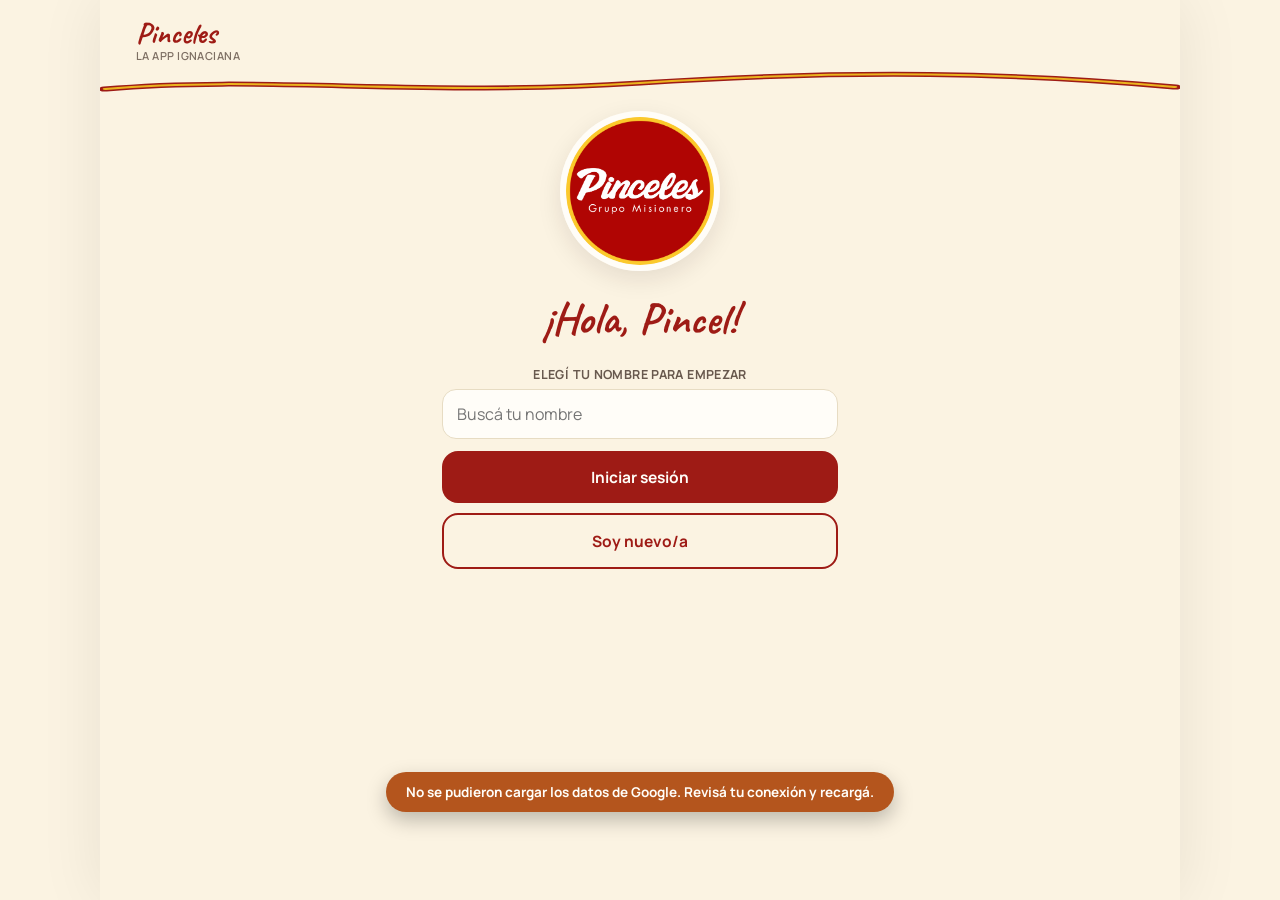
==== commit 1da16645: "Muchos cambios importantes y esteticos espero que funcione..." ====
--- a/index.html
+++ b/index.html
@@ -2,7 +2,7 @@
 <html lang="es">
 <head>
 <meta charset="UTF-8">
-<meta name="viewport" content="width=device-width, initial-scale=1.0">
+<meta name="viewport" content="width=device-width, initial-scale=1.0, viewport-fit=cover">
 <title>Pinceles · La app ignaciana</title>
 <meta name="theme-color" content="#FBF3E2">
 <link rel="preconnect" href="https://fonts.googleapis.com">
@@ -16,11 +16,11 @@
     <div class="brand">
       <div><div class="brand-title" id="topTitle">Pinceles</div><div class="brand-sub" id="topSub">La app ignaciana</div></div>
     </div>
-    <div id="headerActions" style="display:flex; gap:10px; align-items:center;"></div>
+    <div id="headerActions"></div>
   </div>
   <svg class="stroke-divider" viewBox="0 0 400 26" preserveAspectRatio="none"><path class="stroke-path" d="M2 18 C60 4, 120 26, 200 12 S 340 2, 398 16" stroke="var(--rojo)" stroke-width="5" fill="none" stroke-linecap="round"/><path class="stroke-path" d="M2 18 C60 4, 120 26, 200 12 S 340 2, 398 16" stroke="var(--dorado)" stroke-width="2" fill="none" stroke-linecap="round" style="animation-delay:.3s"/></svg>
   <main id="main"></main>
-  <div class="bottomnav" id="bottomNav"></div>
+  <nav class="bottomnav" id="bottomNav" aria-label="Navegación principal"></nav>
   <div id="modalRoot"></div>
   <div class="toast" id="toast" role="status" aria-live="polite"></div>
 
@@ -40,12 +40,13 @@
 </div>
 
 
+<script defer src="./js/calculos.js"></script>
 <script defer src="./js/config.js"></script>
-<script defer src="./js/calculos.js"></script>
 <script defer src="./js/state.js"></script>
 <script defer src="./js/api.js"></script>
 <script defer src="./js/shared.js"></script>
 <script defer src="./js/pincel.js"></script>
+<script defer src="./js/resultados.js"></script>
 <script defer src="./js/economia.js"></script>
 <script defer src="./js/app.js"></script>
 </body>
--- a/css/styles.css
+++ b/css/styles.css
@@ -2,9 +2,9 @@
   *{box-sizing:border-box; -webkit-tap-highlight-color: transparent;}
   html,body{margin:0;padding:0;}
   body{ font-family:'Manrope', sans-serif; background: var(--crema); color: var(--tinta); min-height:100vh; display:flex; justify-content:center; }
-  #app{ width:100%; max-width:480px; min-height:100vh; background: var(--crema); position:relative; display:flex; flex-direction:column; box-shadow: 0 0 60px rgba(0,0,0,.08); }
-  .topbar{ padding: 18px 20px 14px; display:flex; align-items:center; justify-content:space-between; position:relative; z-index:2; }
-  .brand{ display:flex; align-items:center; gap:10px; }
+  #app{ --ancho-app:620px; --alto-nav:76px; width:100%; max-width:var(--ancho-app); min-height:100dvh; background: var(--crema); position:relative; display:flex; flex-direction:column; box-shadow: 0 0 60px rgba(0,0,0,.08); }
+  .topbar{ padding: calc(18px + env(safe-area-inset-top)) 20px 14px; display:flex; align-items:center; justify-content:space-between; gap:12px; position:relative; z-index:2; }
+  .brand{ display:flex; align-items:center; gap:10px; min-width:0; overflow-wrap:anywhere; }
   .brand-title{ font-family:'Caveat',cursive; font-weight:700; font-size:30px; color:var(--rojo); line-height:1; }
   .brand-sub{ font-size:11px; color:var(--tinta); opacity:.6; font-weight:600; letter-spacing:.04em; text-transform:uppercase; }
   .logo-header { width: 38px; height: 38px; border-radius: 50%; object-fit: cover; border: 2px solid var(--dorado); box-shadow: var(--sombra); }
@@ -14,7 +14,7 @@
   .stroke-divider{ width:100%; height:26px; display:block; margin-top:-6px; }
   .stroke-path{ stroke-dasharray: 900; stroke-dashoffset:900; animation: draw 1.1s ease forwards .15s; }
   @keyframes draw{ to{ stroke-dashoffset:0; } }
-  main{ flex:1; padding: 4px 20px 100px; position:relative; z-index:1; }
+  main{ flex:1; padding:4px clamp(12px, 4vw, 24px) calc(var(--alto-nav) + 24px + env(safe-area-inset-bottom)); position:relative; z-index:1; }
   .hidden{ display:none !important; }
   .card{ background: var(--blanco); border-radius: var(--radio); box-shadow: var(--sombra); padding:18px 18px; margin-bottom:16px; border: 1px solid rgba(43,24,16,.04); }
   h2.section-title{ font-size:13px; text-transform:uppercase; letter-spacing:.06em; color: var(--rojo); font-weight:800; margin: 22px 2px 10px; }
@@ -46,21 +46,32 @@
   .badge-ok{ background:#E4EDD6; color:var(--oliva); }
   .badge-neutral{ background:var(--crema-2); color:var(--tinta); opacity:.75;}
   .empty{ text-align:center; padding:26px 10px; opacity:.55; font-size:14px; }
-  .bottomnav{ position:fixed; left:50%; transform:translateX(-50%); width:min(100%, 480px); bottom:0; z-index:5; background: var(--blanco); border-top:1px solid #EEE1C4; display:flex; padding: 8px 8px calc(8px + env(safe-area-inset-bottom)); box-shadow: 0 -6px 20px rgba(43,24,16,.06); }
-  .nav-btn{ flex:1; display:flex; flex-direction:column; align-items:center; gap:3px; padding:8px 2px; border-radius:14px; cursor:pointer; color:var(--tinta); opacity:.45; background:none; border:none; font-family:'Manrope'; font-weight:700; font-size:10px; }
+  .bottomnav{ position:fixed; left:50%; transform:translateX(-50%); width:min(100%, var(--ancho-app)); bottom:0; z-index:5; background: var(--blanco); border-top:1px solid #EEE1C4; display:flex; padding: 8px 8px calc(8px + env(safe-area-inset-bottom)); box-shadow: 0 -6px 20px rgba(43,24,16,.06); }
+  .nav-btn{ flex:1; min-width:0; min-height:52px; display:flex; flex-direction:column; align-items:center; gap:3px; padding:8px 2px; border-radius:14px; cursor:pointer; color:var(--tinta); opacity:.75; background:none; border:none; font-family:'Manrope'; font-weight:700; font-size:10px; }
   .nav-btn.active{ opacity:1; color:var(--rojo); background:#FCEFEA; }
   .nav-btn svg{ width:22px; height:22px; }
   .overlay{ position:fixed; inset:0; background:rgba(43,24,16,.45); z-index:20; display:flex; align-items:flex-end; justify-content:center; }
-  .sheet{ width:100%; max-width:480px; background:var(--crema); border-radius:26px 26px 0 0; padding:22px 20px calc(22px + env(safe-area-inset-bottom)); max-height:88vh; overflow-y:auto; animation: slideup .25s ease; }
+  .sheet{ width:100%; max-width:540px; background:var(--crema); border-radius:26px 26px 0 0; padding:22px 20px calc(22px + env(safe-area-inset-bottom)); max-height:88dvh; overflow-y:auto; animation: slideup .25s ease; }
   @keyframes slideup{ from{ transform: translateY(30px); opacity:0;} to{transform:translateY(0); opacity:1;} }
   .sheet h3{ margin:0 0 16px; font-size:19px; color:var(--rojo); }
-  .close-x{ float:right; cursor:pointer; opacity:.7; font-size:20px; border:0; background:transparent; color:var(--tinta); }
+  .close-x{ float:right; min-width:44px; min-height:44px; cursor:pointer; opacity:.7; font-size:20px; border:0; background:transparent; color:var(--tinta); }
+  .sheet.sheet-confirmar-venta{ max-width:400px; }
+  .sheet-confirmar-venta h3{ font-size:22px; margin-bottom:14px; }
+  .venta-confirmar-resumen{
+    display:grid; gap:4px; margin-bottom:18px; padding:12px 14px;
+    background:var(--blanco); border:1px solid var(--crema-2); border-radius:14px; overflow-wrap:anywhere;
+  }
+  .venta-confirmar-resumen span{ font-size:13px; color:#6F574A; }
+  .venta-confirmar-acciones{ display:grid; grid-template-columns:repeat(2, minmax(0, 1fr)); gap:10px; }
+  .venta-confirmar-acciones .btn{ min-height:48px; padding:10px 8px; font-size:14px; }
+  .venta-confirmar-acciones .btn-outline{ border:1px solid var(--crema-2); background:var(--blanco); color:var(--tinta); }
+  .venta-confirmar-acciones .btn:disabled{ opacity:.6; cursor:wait; }
   .selector-wrap{ padding: 10px 22px 40px; text-align:center; }
   .logo-inicio { width:160px; height:160px; border-radius:50%; object-fit:cover; border:6px solid var(--blanco); box-shadow: var(--sombra); margin: 0 auto 20px; display:block; }
   .selector-wrap h1{ font-family:'Caveat'; font-size:44px; color:var(--rojo); margin:6px 0 0; }
   .selector-wrap p.tag{ font-size:14px; opacity:.65; margin:0 0 26px; font-weight:600;}
   .quantity-stepper{ display:flex; align-items:center; gap:10px; margin-bottom:12px; }
-  .qty-btn{ width:40px; height:40px; border-radius:12px; border:1.5px solid #E7DCC3; background:var(--blanco); font-size:20px; font-weight:800; color:var(--rojo); cursor:pointer; }
+  .qty-btn{ width:44px; height:44px; border-radius:12px; border:1.5px solid #E7DCC3; background:var(--blanco); font-size:20px; font-weight:800; color:var(--rojo); cursor:pointer; }
   .qty-val{ flex:1; text-align:center; font-weight:800; font-size:18px; }
   table.mini{ width:100%; border-collapse:collapse; font-size:13px; }
   table.mini th{ text-align:left; font-size:10.5px; text-transform:uppercase; opacity:.55; padding:6px 4px; border-bottom:2px solid var(--crema-2);}
@@ -72,7 +83,7 @@
   .keypad{ display:grid; grid-template-columns:repeat(3,1fr); gap:10px; margin-top:14px; }
   .key{ padding:16px 0; border-radius:14px; background:var(--blanco); border:1.5px solid #E7DCC3; font-size:20px; font-weight:800; cursor:pointer; }
   .key:active{ background:var(--crema-2); }
-  .toast{ position:absolute; bottom:96px; left:50%; transform:translateX(-50%); background:var(--tinta); color:var(--blanco); padding:11px 20px; border-radius:30px; font-size:13.5px; font-weight:700; z-index:50; box-shadow:0 8px 20px rgba(0,0,0,.25); opacity:0; transition:opacity .25s ease; pointer-events:none; max-width:88%; text-align:center; }
+  .toast{ position:fixed; bottom:calc(var(--alto-nav) + 12px + env(safe-area-inset-bottom)); left:50%; width:max-content; transform:translateX(-50%); background:var(--tinta); color:var(--blanco); padding:11px 20px; border-radius:30px; font-size:13.5px; font-weight:700; z-index:50; box-shadow:0 8px 20px rgba(0,0,0,.25); opacity:0; transition:opacity .25s ease; pointer-events:none; max-width:88%; text-align:center; }
   .toast.show{ opacity:1; }
   .toast.warn{ background:#B4551D; }
   .row-between{ display:flex; align-items:center; justify-content:space-between; }
@@ -101,3 +112,393 @@
 .card { overflow-wrap: anywhere; }
 input[type="number"] { min-width: 0; }
 @media (prefers-reduced-motion: reduce) { *, *::before, *::after { animation-duration: .01ms !important; transition-duration: .01ms !important; } }
+
+#headerActions { display: flex; flex: 0 0 auto; align-items: center; gap: 10px; }
+.btn-logout, .icon-btn { min-height: 44px; }
+.icon-btn { min-width: 44px; }
+.bottomnav:empty { display: none; }
+.nav-btn span { text-align: center; }
+.selector-wrap { max-width: 440px; margin-inline: auto; padding-inline: clamp(0px, 3vw, 22px); }
+.selector-wrap h1 { margin-bottom: 20px; }
+#btnSoyNuevo { margin-top: 10px; }
+button:disabled { opacity: .52; cursor: default; }
+input:not([type="checkbox"]), select { font-size: 16px; }
+
+.acceso-estado {
+  min-width: 0;
+  font: inherit;
+  cursor: pointer;
+}
+.acceso-estado.stat-box { border: 0; }
+.acceso-estado > span { display: block; }
+.acceso-estado:hover { filter: brightness(1.04); }
+.acceso-minimo {
+  display: block;
+  width: 100%;
+  margin-top: 16px;
+  margin-bottom: 8px;
+  color: var(--tinta);
+}
+.acceso-minimo .badge { display: inline-block; margin-top: 6px; }
+
+.estado-progreso {
+  display: flex;
+  flex-wrap: wrap;
+  align-items: center;
+  gap: 4px 10px;
+  margin: 0 0 12px;
+  color: #645045;
+  font-size: 12px;
+  font-weight: 700;
+  font-variant-numeric: tabular-nums;
+}
+.estado-progreso label {
+  flex-basis: 100%;
+  margin: 0;
+  color: inherit;
+  font: inherit;
+  text-transform: none;
+  letter-spacing: normal;
+  opacity: 1;
+}
+.estado-progreso span { min-width: 5ch; text-align: right; }
+.estado-progreso progress {
+  --color-progreso: var(--rojo);
+  display: block;
+  flex: 1;
+  min-width: 0;
+  height: 5px;
+  appearance: none;
+  border: 0;
+  border-radius: 8px;
+  background: var(--crema-2);
+  accent-color: var(--color-progreso);
+}
+#progresoVentasRetiradas { --color-progreso: var(--dorado); }
+.estado-progreso progress::-webkit-progress-bar { background: var(--crema-2); border-radius: 8px; }
+.estado-progreso progress::-webkit-progress-value { background: var(--color-progreso); border-radius: 8px; }
+.estado-progreso progress::-moz-progress-bar { background: var(--color-progreso); border-radius: 8px; }
+.estado-pagos h2 { margin: 0 0 5px; color: var(--rojo-osc); font-size: 15px; }
+.estado-pagos p:last-child { margin-bottom: 0; }
+.estado-ventas-impagas { margin: 0; padding: 0; list-style: none; }
+.estado-ventas-impagas li + li { border-top: 1px solid var(--crema-2); }
+.estado-ventas-columnas, .estado-venta-impaga {
+  display: grid;
+  grid-template-columns: minmax(0, 1fr) minmax(54px, .30fr) minmax(76px, .36fr);
+  align-items: center;
+  gap: 9px;
+  padding-inline: 2px;
+}
+.estado-ventas-columnas {
+  padding-block: 8px;
+  border-bottom: 1px solid var(--crema-2);
+  color: #645045;
+  font-size: 11px;
+  font-weight: 800;
+}
+.estado-ventas-columnas > :not(:first-child), .estado-venta-impaga > :not(:first-child) {
+  text-align: right;
+  overflow-wrap: anywhere;
+}
+.estado-venta-impaga {
+  width: 100%;
+  min-height: 44px;
+  padding-block: 6px;
+  border: 0;
+  border-radius: 8px;
+  background: transparent;
+  color: var(--tinta);
+  font: inherit;
+  font-size: 13px;
+  text-align: left;
+  cursor: pointer;
+}
+.estado-venta-impaga:hover { background: var(--crema); }
+.estado-venta-impaga span:first-child {
+  color: var(--rojo);
+  font-weight: 700;
+  overflow-wrap: anywhere;
+  text-decoration: underline;
+  text-underline-offset: 2px;
+}
+.estado-venta-impaga strong { color: var(--rojo-osc); }
+.ventas-fila[data-venta-fila]:focus { outline: 2px solid var(--dorado); outline-offset: 2px; border-radius: 10px; }
+
+.detalle-ventas-encabezado {
+  display: flex;
+  flex-wrap: wrap;
+  align-items: center;
+  justify-content: space-between;
+  gap: 8px 16px;
+  margin: 20px 2px 10px;
+}
+.detalle-ventas-encabezado .section-title { margin: 0; }
+.orden-ventas { display: flex; align-items: center; flex-wrap: wrap; gap: 6px 8px; }
+.orden-ventas label { margin: 0; }
+.selector-redondeado { position: relative; min-width: 0; max-width: 100%; }
+.selector-redondeado select {
+  appearance: none;
+  width: 100%;
+  min-height: 44px;
+  margin: 0;
+  padding: 10px 36px 10px 15px;
+  border: 1.5px solid #E7DCC3;
+  border-radius: 18px;
+  background: var(--blanco);
+  color: var(--rojo-osc);
+  font-weight: 700;
+  cursor: pointer;
+}
+.selector-redondeado::after {
+  content: "";
+  position: absolute;
+  top: 49%;
+  right: 16px;
+  width: 7px;
+  height: 7px;
+  border-right: 2px solid var(--rojo);
+  border-bottom: 2px solid var(--rojo);
+  transform: translateY(-70%) rotate(45deg);
+  pointer-events: none;
+}
+.selector-redondeado select:focus { border-color: var(--rojo); }
+.selector-redondeado select:disabled { opacity: .65; cursor: default; }
+
+.ventas-fila {
+  display: grid;
+  grid-template-columns: minmax(0, 1fr) repeat(2, minmax(48px, 70px));
+  gap: 4px;
+}
+.ventas-con-acciones { padding-inline: clamp(10px, 4vw, 18px); }
+.ventas-con-acciones .ventas-fila {
+  grid-template-columns: minmax(0, 1fr) repeat(2, clamp(48px, 13vw, 70px)) clamp(48px, 12vw, 60px);
+}
+.ventas-encabezado {
+  padding: 0 4px 8px;
+  border-bottom: 2px solid var(--crema-2);
+  color: var(--tinta);
+  font-size: 11px;
+  font-weight: 800;
+  text-align: center;
+}
+.ventas-encabezado > :first-child { text-align: left; }
+.ventas-con-acciones .ventas-encabezado { font-size: clamp(10px, 2.7vw, 11px); }
+.ventas-encabezado > :not(:first-child) { white-space: nowrap; }
+.venta-pedido { min-width: 0; }
+.venta-pedido .li-name, .venta-pedido .li-sub { display: block; }
+.venta-editable {
+  display: block;
+  width: 100%;
+  min-height: 44px;
+  margin: 0;
+  padding: 0;
+  border: 0;
+  background: transparent;
+  color: inherit;
+  font: inherit;
+  text-align: left;
+  overflow-wrap: anywhere;
+  cursor: pointer;
+}
+.venta-editable:hover .li-name { text-decoration: underline; text-underline-offset: 3px; }
+.venta-icono { width: 18px; height: 18px; color: #766D66; }
+.venta-editable .venta-icono { width: 14px; height: 14px; vertical-align: -2px; }
+.venta-eliminar {
+  display: grid;
+  place-items: center;
+  justify-self: center;
+  width: 44px;
+  height: 44px;
+  padding: 0;
+  border: 0;
+  border-radius: 12px;
+  background: transparent;
+  cursor: pointer;
+}
+.venta-eliminar:hover { background: var(--crema); }
+.venta-casilla {
+  display: grid;
+  place-items: center;
+  min-width: 44px;
+  min-height: 44px;
+  margin: 0;
+  opacity: 1;
+  cursor: pointer;
+}
+.venta-casilla input { width: 23px; height: 23px; margin: 0; accent-color: var(--rojo); cursor: pointer; }
+.ventas-confirmar {
+  position: sticky;
+  bottom: calc(var(--alto-nav) + env(safe-area-inset-bottom));
+  z-index: 2;
+  padding-block: 8px;
+  background: var(--crema);
+}
+.pago-venta {
+  grid-column: 1 / -1;
+  min-width: 0;
+  padding: 10px;
+  background: var(--crema);
+  border-radius: 12px;
+}
+.pago-venta .toggle-row, .pago-venta select { margin-bottom: 0; }
+.pago-venta .toggle-opt { min-height: 44px; padding-inline: 4px; }
+.pago-venta .pago-receptor { margin-top: 10px; }
+
+.eco-areas { display: grid; grid-template-columns: repeat(3, minmax(0, 1fr)); gap: 4px; margin-bottom: 18px; padding: 5px; background: #E7DCC3; border-radius: 16px; }
+.btn-area-eco { min-height: 44px; padding: 6px 3px; border: 0; border-radius: 12px; font: 800 clamp(11px, 3.3vw, 14px) Manrope, sans-serif; background: transparent; color: var(--tinta); cursor: pointer; }
+.btn-area-eco[aria-pressed="true"] { color: var(--blanco); background: var(--rojo); }
+.estado-ventas, .cocina-fila-titulo { display: flex; align-items: center; justify-content: space-between; flex-wrap: wrap; gap: 8px; }
+.estado-ventas .btn { min-height: 44px; }
+.cocina-contadores { display: grid; gap: 8px; }
+.cocina-contador { display: flex; align-items: center; justify-content: space-between; gap: 8px; padding: 8px; background: var(--crema-2); border-radius: 10px; }
+.cocina-acciones { display: flex; gap: 6px; }
+.btn-desc-cocina, .btn-del-inv { min-width: 44px; min-height: 44px; border: 0; border-radius: 9px; font: 800 14px Manrope, sans-serif; cursor: pointer; }
+.btn-desc-cocina { background: var(--rojo); color: var(--blanco); }
+.btn-desc-cocina[data-delta="-1"], .btn-del-inv { background: #E7DCC3; color: var(--tinta); }
+.cocina-fila-titulo .li-name { overflow-wrap: anywhere; }
+.inv-fila { display: grid; grid-template-columns: repeat(2, minmax(0, 1fr)) auto; align-items: end; gap: 8px; margin-bottom: 12px; padding-bottom: 12px; border-bottom: 1px solid var(--crema-2); }
+.inv-item { grid-column: 1 / -1; }
+.inv-campo, .inv-campo input { margin: 0; }
+.inv-campo { opacity: 1; }
+.inv-campo input { display: block; margin-top: 4px; }
+.form-grid, .eco-columnas { display: grid; gap: 12px; }
+.form-grid > *, .eco-columnas > * { min-width: 0; }
+.form-grid label { margin-bottom: 4px; }
+.form-grid input { margin-bottom: 6px; }
+.form-grid + .btn { margin-top: 12px; }
+
+.titulo-resultados {
+  margin: 2px 0 12px;
+  color: var(--rojo);
+  font: 700 clamp(35px, 6vw, 49px)/1.08 Caveat, cursive;
+  overflow-wrap: anywhere;
+}
+.resultados-acciones { display: flex; flex-wrap: wrap; align-items: center; justify-content: space-between; gap: 8px 16px; margin-bottom: 12px; }
+.resultados-acciones .titulo-resultados { margin: 0; }
+.resultados-acciones .btn { min-height: 44px; }
+.ferias-lista { display: grid; grid-template-columns: repeat(auto-fit, minmax(min(100%, 275px), 1fr)); gap: 12px; }
+.feria-selector {
+  display: flex;
+  flex-direction: column;
+  align-items: flex-start;
+  gap: 4px;
+  min-width: 0;
+  margin: 0;
+  color: var(--tinta);
+  font: inherit;
+  text-align: left;
+  cursor: pointer;
+}
+.feria-selector[data-feria="actual"], .feria-selector:hover { border-color: var(--dorado); }
+.feria-selector-nombre { color: var(--rojo-osc); font-size: 19px; font-weight: 800; }
+.feria-selector-fecha { color: #645045; font-size: 13px; }
+.feria-selector-indicadores {
+  display: grid;
+  grid-template-columns: repeat(2, minmax(0, 1fr));
+  gap: 12px;
+  width: 100%;
+  margin-block: 12px;
+  font-size: 12px;
+}
+.feria-selector-indicadores strong { display: block; margin-bottom: 3px; font-size: 18px; }
+.feria-selector-ver { margin-top: auto; color: var(--rojo); font-size: 13px; font-weight: 800; }
+.feria-volver { min-height: 44px; margin-bottom: 14px; }
+.feria-encabezado { margin-bottom: 16px; }
+.feria-encabezado .titulo-resultados { margin-bottom: 4px; }
+.feria-encabezado p { margin: 0; }
+.feria-pestanas {
+  display: grid;
+  grid-template-columns: repeat(4, minmax(0, 1fr));
+  gap: 4px;
+  margin-bottom: 14px;
+  padding: 4px;
+  border-radius: 16px;
+  background: var(--crema-2);
+}
+.feria-pestanas button {
+  min-width: 0;
+  min-height: 44px;
+  padding: 4px;
+  border: 0;
+  border-radius: 12px;
+  background: transparent;
+  color: var(--tinta);
+  font: 800 12px Manrope, sans-serif;
+  cursor: pointer;
+}
+.feria-pestanas button[aria-pressed="true"] { background: var(--rojo); color: var(--blanco); }
+.feria-aviso { margin: 0 0 14px; padding: 10px 14px; border-radius: 12px; background: var(--crema-2); font-size: 13px; }
+.feria-aviso button { color: var(--rojo); background: none; border: 0; padding: 6px; font: inherit; font-weight: 800; cursor: pointer; }
+.comparacion-panel { padding-inline: clamp(10px, 3vw, 18px); }
+.comparacion-selectores { display: grid; grid-template-columns: repeat(2, minmax(0, 1fr)); gap: 10px; margin-bottom: 14px; }
+.comparacion-selectores select { text-overflow: ellipsis; }
+.comparacion-nombre-movil, .comparacion-rotulo-breve { display: none; }
+.comparacion-ferias { width: 100%; table-layout: fixed; border-collapse: collapse; font-size: clamp(11px, 3vw, 14px); }
+.comparacion-ferias th, .comparacion-ferias td { padding: 10px 4px; border-bottom: 1px solid var(--crema-2); overflow-wrap: anywhere; }
+.comparacion-ferias th { color: var(--rojo-osc); text-align: left; }
+.comparacion-ferias th:first-child { width: 36%; }
+.comparacion-ferias th:not(:first-child), .comparacion-ferias td { text-align: right; }
+.comparacion-ferias td:last-child { font-weight: 800; }
+.comparacion-panel p:last-child { margin-bottom: 0; }
+.feria-indicadores {
+  display: grid;
+  grid-template-columns: repeat(2, minmax(0, 1fr));
+  gap: 8px;
+  margin: 0 0 14px;
+}
+.feria-indicadores > div { min-width: 0; padding: 12px; border-radius: 14px; background: var(--blanco); overflow-wrap: anywhere; }
+.feria-indicadores dt { color: #645045; font-size: 12px; font-weight: 700; }
+.feria-indicadores dd { margin: 5px 0 0; color: var(--rojo-osc); font-size: clamp(15px, 3vw, 21px); font-weight: 800; }
+.informe-columnas { display: grid; gap: 12px; margin-bottom: 12px; }
+.informe-columnas .feria-panel { margin: 0; }
+.feria-panel { padding: 16px; min-width: 0; }
+.feria-panel h2 { margin: 0 0 12px; color: var(--rojo-osc); font-size: 16px; }
+.feria-panel p:last-child { margin-bottom: 0; }
+.feria-barras, .feria-revisar { display: grid; gap: 12px; margin: 0; padding: 0; list-style: none; font-size: 13px; }
+.feria-barras li > div { display: flex; align-items: baseline; justify-content: space-between; gap: 8px; }
+.feria-barras strong { flex-shrink: 0; }
+.feria-barra { display: block; height: 9px; margin-top: 5px; border-radius: 10px; background: var(--crema-2); overflow: hidden; }
+.feria-barra i { display: block; height: 100%; border-radius: inherit; background: var(--rojo); }
+.feria-barras li:nth-child(even) .feria-barra i { background: var(--oliva); }
+.feria-revisar li { padding-left: 9px; border-left: 3px solid var(--dorado); line-height: 1.45; }
+.filtros-pinceles-feria { display: grid; gap: 10px; margin-bottom: 14px; }
+.filtros-pinceles-feria > div { min-width: 0; }
+.filtros-pinceles-feria input { margin: 0; }
+.pincel-feria { border-bottom: 1px solid var(--crema-2); }
+.pincel-feria summary { min-height: 44px; padding: 11px 4px; font-weight: 800; cursor: pointer; }
+.pincel-feria summary span { overflow-wrap: anywhere; }
+.pincel-feria summary span + span { display: inline-block; margin-left: 8px; color: #645045; font-size: 12px; font-weight: 700; }
+.pincel-feria .feria-indicadores > div { background: var(--crema); }
+.pincel-feria .feria-indicadores dd { font-size: 14px; }
+
+@media (max-width: 460px) {
+  .comparacion-nombre-movil { display: block; margin: 5px 0 0; color: #645045; font-size: 12px; }
+  .comparacion-rotulo-completo { display: none; }
+  .comparacion-rotulo-breve { display: inline; }
+}
+
+@media (max-width: 360px) {
+  .topbar { gap: 6px; padding-inline: 12px; }
+  .brand-title { font-size: 22px; }
+  #headerActions { gap: 6px; }
+}
+
+@media (min-width: 580px) {
+  .form-grid { grid-template-columns: repeat(2, minmax(0, 1fr)); }
+  .inv-fila { grid-template-columns: minmax(0, 2fr) minmax(0, 1fr) minmax(90px, 1fr) auto; }
+  .inv-item { grid-column: auto; }
+  .filtros-pinceles-feria { grid-template-columns: minmax(0, 1.15fr) minmax(0, 1fr); align-items: end; }
+}
+
+@media (min-width: 900px) {
+  #app { --ancho-app: 1080px; }
+  main { padding-inline: 36px; }
+  .topbar { padding-inline: 36px; }
+  .sheet { padding: 24px; border-radius: 24px; }
+  .overlay { align-items: center; }
+  .form-grid { grid-template-columns: repeat(3, minmax(0, 1fr)); }
+  .eco-columnas { grid-template-columns: repeat(2, minmax(0, 1fr)); align-items: start; gap: 16px; }
+  .feria-indicadores { grid-template-columns: repeat(4, minmax(0, 1fr)); }
+  .informe-columnas { grid-template-columns: repeat(2, minmax(0, 1fr)); align-items: start; }
+  .feria-pestanas { max-width: 540px; }
+}
